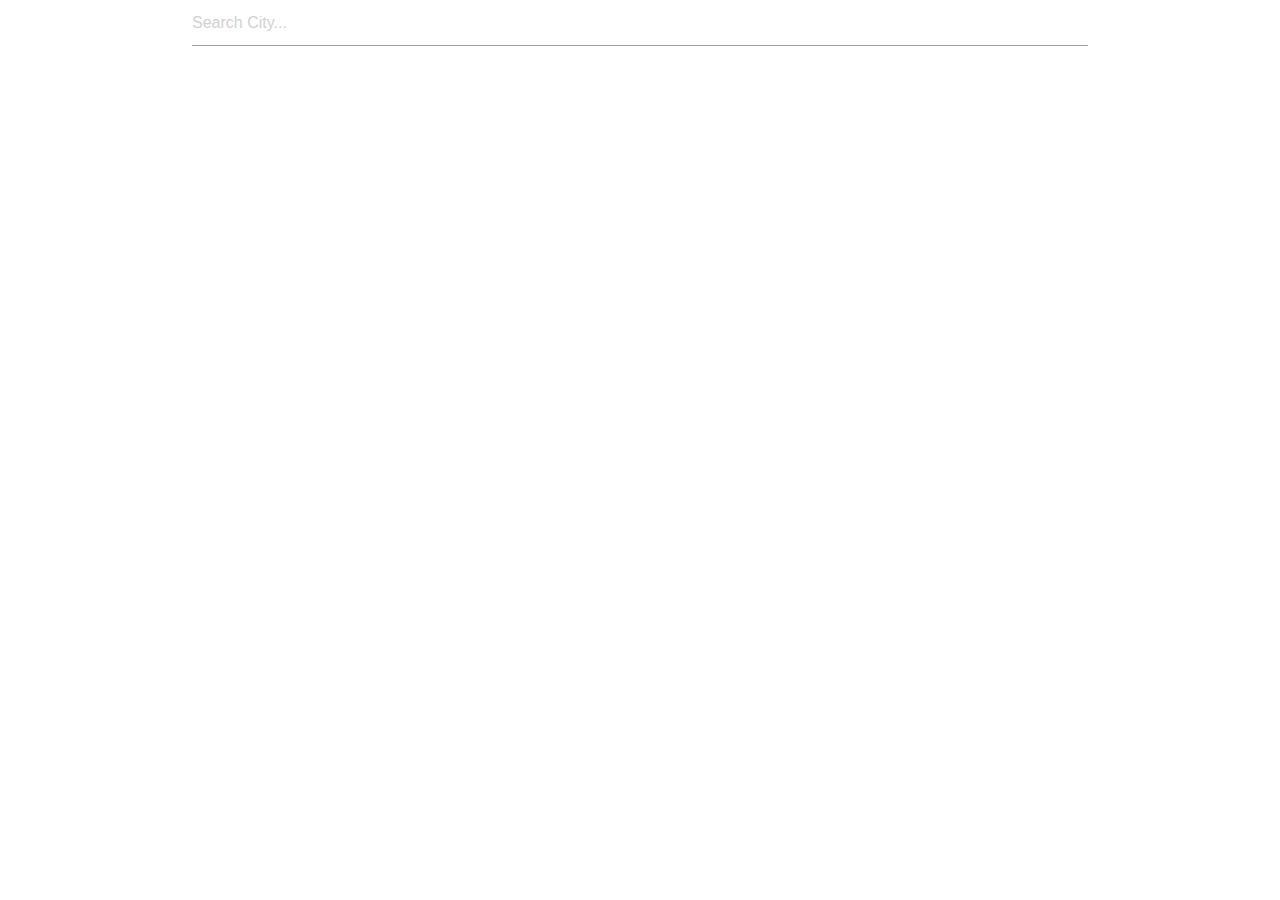
==== index.html @ 8bb75d19 "Add files via upload" ====
<!DOCTYPE html>
<html lang="en" >
<head>
  <meta charset="UTF-8">
  <title>UI #2 - Search Bar</title>
  <meta name="viewport" content="width=device-width, initial-scale=1"><link rel="stylesheet" href="./style.css">

</head>
<body>
<!-- partial:index.partial.html -->
<div class="container">
  <input type="text" placeholder="Search City...">
  <div class="search"></div>
</div>
<!-- partial -->
  <link rel="stylesheet" href="C:\Users\rrdav\OneDrive\Desktop\Freelance-Connector-Take2-master\css\reset.css">
    <link rel="stylesheet" href="css\reset.css">
</body>
</html>
---- style.css ----
.materialize-red {

    background-color: #e51c23 !important;

  }

 

  .materialize-red-text {

    color: #e51c23 !important;

  }

 

  .materialize-red.lighten-5 {

    background-color: #fdeaeb !important;

  }

 

  .materialize-red-text.text-lighten-5 {

    color: #fdeaeb !important;

  }

 

  .materialize-red.lighten-4 {

    background-color: #f8c1c3 !important;

  }

 

  .materialize-red-text.text-lighten-4 {

    color: #f8c1c3 !important;

  }

 

  .materialize-red.lighten-3 {

    background-color: #f3989b !important;

  }

 

  .materialize-red-text.text-lighten-3 {

    color: #f3989b !important;

  }

 

  .materialize-red.lighten-2 {

    background-color: #ee6e73 !important;

  }

 

  .materialize-red-text.text-lighten-2 {

    color: #ee6e73 !important;

  }

 

  .materialize-red.lighten-1 {

    background-color: #ea454b !important;

  }

 

  .materialize-red-text.text-lighten-1 {

    color: #ea454b !important;

  }

 

  .materialize-red.darken-1 {

    background-color: #d0181e !important;

  }

 

  .materialize-red-text.text-darken-1 {

    color: #d0181e !important;

  }

 

  .materialize-red.darken-2 {

    background-color: #b9151b !important;

  }

 

  .materialize-red-text.text-darken-2 {

    color: #b9151b !important;

  }

 

  .materialize-red.darken-3 {

    background-color: #a21318 !important;

  }

 

  .materialize-red-text.text-darken-3 {

    color: #a21318 !important;

  }

 

  .materialize-red.darken-4 {

    background-color: #8b1014 !important;

  }

 

  .materialize-red-text.text-darken-4 {

    color: #8b1014 !important;

  }

 

  .red {

    background-color: #F44336 !important;

  }

 

  .red-text {

    color: #F44336 !important;

  }

 

  .red.lighten-5 {

    background-color: #FFEBEE !important;

  }

 

  .red-text.text-lighten-5 {

    color: #FFEBEE !important;

  }

 

  .red.lighten-4 {

    background-color: #FFCDD2 !important;

  }

 

  .red-text.text-lighten-4 {

    color: #FFCDD2 !important;

  }

 

  .red.lighten-3 {

    background-color: #EF9A9A !important;

  }

 

  .red-text.text-lighten-3 {

    color: #EF9A9A !important;

  }

 

  .red.lighten-2 {

    background-color: #E57373 !important;

  }

 

  .red-text.text-lighten-2 {

    color: #E57373 !important;

  }

 

  .red.lighten-1 {

    background-color: #EF5350 !important;

  }

 

  .red-text.text-lighten-1 {

    color: #EF5350 !important;

  }

 

  .red.darken-1 {

    background-color: #E53935 !important;

  }

 

  .red-text.text-darken-1 {

    color: #E53935 !important;

  }

 

  .red.darken-2 {

    background-color: #D32F2F !important;

  }

 

  .red-text.text-darken-2 {

    color: #D32F2F !important;

  }

 

  .red.darken-3 {

    background-color: #C62828 !important;

  }

 

  .red-text.text-darken-3 {

    color: #C62828 !important;

  }

 

  .red.darken-4 {

    background-color: #B71C1C !important;

  }

 

  .red-text.text-darken-4 {

    color: #B71C1C !important;

  }

 

  .red.accent-1 {

    background-color: #FF8A80 !important;

  }

 

  .red-text.text-accent-1 {

    color: #FF8A80 !important;

  }

 

  .red.accent-2 {

    background-color: #FF5252 !important;

  }

 

  .red-text.text-accent-2 {

    color: #FF5252 !important;

  }

 

  .red.accent-3 {

    background-color: #FF1744 !important;

  }

 

  .red-text.text-accent-3 {

    color: #FF1744 !important;

  }

 

  .red.accent-4 {

    background-color: #D50000 !important;

  }

 

  .red-text.text-accent-4 {

    color: #D50000 !important;

  }

 

  .pink {

    background-color: #e91e63 !important;

  }

 

  .pink-text {

    color: #e91e63 !important;

  }

 

  .pink.lighten-5 {

    background-color: #fce4ec !important;

  }

 

  .pink-text.text-lighten-5 {

    color: #fce4ec !important;

  }

 

  .pink.lighten-4 {

    background-color: #f8bbd0 !important;

  }

 

  .pink-text.text-lighten-4 {

    color: #f8bbd0 !important;

  }

 

  .pink.lighten-3 {

    background-color: #f48fb1 !important;

  }

 

  .pink-text.text-lighten-3 {

    color: #f48fb1 !important;

  }

 

  .pink.lighten-2 {

    background-color: #f06292 !important;

  }

 

  .pink-text.text-lighten-2 {

    color: #f06292 !important;

  }

 

  .pink.lighten-1 {

    background-color: #ec407a !important;

  }

 

  .pink-text.text-lighten-1 {

    color: #ec407a !important;

  }

 

  .pink.darken-1 {

    background-color: #d81b60 !important;

  }

 

  .pink-text.text-darken-1 {

    color: #d81b60 !important;

  }

 

  .pink.darken-2 {

    background-color: #c2185b !important;

  }

 

  .pink-text.text-darken-2 {

    color: #c2185b !important;

  }

 

  .pink.darken-3 {

    background-color: #ad1457 !important;

  }

 

  .pink-text.text-darken-3 {

    color: #ad1457 !important;

  }

 

  .pink.darken-4 {

    background-color: #880e4f !important;

  }

 

  .pink-text.text-darken-4 {

    color: #880e4f !important;

  }

 

  .pink.accent-1 {

    background-color: #ff80ab !important;

  }

 

  .pink-text.text-accent-1 {

    color: #ff80ab !important;

  }

 

  .pink.accent-2 {

    background-color: #ff4081 !important;

  }

 

  .pink-text.text-accent-2 {

    color: #ff4081 !important;

  }

 

  .pink.accent-3 {

    background-color: #f50057 !important;

  }

 

  .pink-text.text-accent-3 {

    color: #f50057 !important;

  }

 

  .pink.accent-4 {

    background-color: #c51162 !important;

  }

 

  .pink-text.text-accent-4 {

    color: #c51162 !important;

  }

 

  .purple {

    background-color: #9c27b0 !important;

  }

 

  .purple-text {

    color: #9c27b0 !important;

  }

 

  .purple.lighten-5 {

    background-color: #f3e5f5 !important;

  }

 

  .purple-text.text-lighten-5 {

    color: #f3e5f5 !important;

  }

 

  .purple.lighten-4 {

    background-color: #e1bee7 !important;

  }

 

  .purple-text.text-lighten-4 {

    color: #e1bee7 !important;

  }

 

  .purple.lighten-3 {

    background-color: #ce93d8 !important;

  }

 

  .purple-text.text-lighten-3 {

    color: #ce93d8 !important;

  }

 

  .purple.lighten-2 {

    background-color: #ba68c8 !important;

  }

 

  .purple-text.text-lighten-2 {

    color: #ba68c8 !important;

  }

 

  .purple.lighten-1 {

    background-color: #ab47bc !important;

  }

 

  .purple-text.text-lighten-1 {

    color: #ab47bc !important;

  }

 

  .purple.darken-1 {

    background-color: #8e24aa !important;

  }

 

  .purple-text.text-darken-1 {

    color: #8e24aa !important;

  }

 

  .purple.darken-2 {

    background-color: #7b1fa2 !important;

  }

 

  .purple-text.text-darken-2 {

    color: #7b1fa2 !important;

  }

 

  .purple.darken-3 {

    background-color: #6a1b9a !important;

  }

 

  .purple-text.text-darken-3 {

    color: #6a1b9a !important;

  }

 

  .purple.darken-4 {

    background-color: #4a148c !important;

  }

 

  .purple-text.text-darken-4 {

    color: #4a148c !important;

  }

 

  .purple.accent-1 {

    background-color: #ea80fc !important;

  }

 

  .purple-text.text-accent-1 {

    color: #ea80fc !important;

  }

 

  .purple.accent-2 {

    background-color: #e040fb !important;

  }

 

  .purple-text.text-accent-2 {

    color: #e040fb !important;

  }

 

  .purple.accent-3 {

    background-color: #d500f9 !important;

  }

 

  .purple-text.text-accent-3 {

    color: #d500f9 !important;

  }

 

  .purple.accent-4 {

    background-color: #aa00ff !important;

  }

 

  .purple-text.text-accent-4 {

    color: #aa00ff !important;

  }

 

  .deep-purple {

    background-color: #673ab7 !important;

  }

 

  .deep-purple-text {

    color: #673ab7 !important;

  }

 

  .deep-purple.lighten-5 {

    background-color: #ede7f6 !important;

  }

 

  .deep-purple-text.text-lighten-5 {

    color: #ede7f6 !important;

  }

 

  .deep-purple.lighten-4 {

    background-color: #d1c4e9 !important;

  }

 

  .deep-purple-text.text-lighten-4 {

    color: #d1c4e9 !important;

  }

 

  .deep-purple.lighten-3 {

    background-color: #b39ddb !important;

  }

 

  .deep-purple-text.text-lighten-3 {

    color: #b39ddb !important;

  }

 

  .deep-purple.lighten-2 {

    background-color: #9575cd !important;

  }

 

  .deep-purple-text.text-lighten-2 {

    color: #9575cd !important;

  }

 

  .deep-purple.lighten-1 {

    background-color: #7e57c2 !important;

  }

 

  .deep-purple-text.text-lighten-1 {

    color: #7e57c2 !important;

  }

 

  .deep-purple.darken-1 {

    background-color: #5e35b1 !important;

  }

 

  .deep-purple-text.text-darken-1 {

    color: #5e35b1 !important;

  }

 

  .deep-purple.darken-2 {

    background-color: #512da8 !important;

  }

 

  .deep-purple-text.text-darken-2 {

    color: #512da8 !important;

  }

 

  .deep-purple.darken-3 {

    background-color: #4527a0 !important;

  }

 

  .deep-purple-text.text-darken-3 {

    color: #4527a0 !important;

  }

 

  .deep-purple.darken-4 {

    background-color: #311b92 !important;

  }

 

  .deep-purple-text.text-darken-4 {

    color: #311b92 !important;

  }

 

  .deep-purple.accent-1 {

    background-color: #b388ff !important;

  }

 

  .deep-purple-text.text-accent-1 {

    color: #b388ff !important;

  }

 

  .deep-purple.accent-2 {

    background-color: #7c4dff !important;

  }

 

  .deep-purple-text.text-accent-2 {

    color: #7c4dff !important;

  }

 

  .deep-purple.accent-3 {

    background-color: #651fff !important;

  }

 

  .deep-purple-text.text-accent-3 {

    color: #651fff !important;

  }

 

  .deep-purple.accent-4 {

    background-color: #6200ea !important;

  }

 

  .deep-purple-text.text-accent-4 {

    color: #6200ea !important;

  }

 

  .indigo {

    background-color: #3f51b5 !important;

  }

 

  .indigo-text {

    color: #3f51b5 !important;

  }

 

  .indigo.lighten-5 {

    background-color: #e8eaf6 !important;

  }

 

  .indigo-text.text-lighten-5 {

    color: #e8eaf6 !important;

  }

 

  .indigo.lighten-4 {

    background-color: #c5cae9 !important;

  }

 

  .indigo-text.text-lighten-4 {

    color: #c5cae9 !important;

  }

 

  .indigo.lighten-3 {

    background-color: #9fa8da !important;

  }

 

  .indigo-text.text-lighten-3 {

    color: #9fa8da !important;

  }

 

  .indigo.lighten-2 {

    background-color: #7986cb !important;

  }

 

  .indigo-text.text-lighten-2 {

    color: #7986cb !important;

  }

 

  .indigo.lighten-1 {

    background-color: #5c6bc0 !important;

  }

 

  .indigo-text.text-lighten-1 {

    color: #5c6bc0 !important;

  }

 

  .indigo.darken-1 {

    background-color: #3949ab !important;

  }

 

  .indigo-text.text-darken-1 {

    color: #3949ab !important;

  }

 

  .indigo.darken-2 {

    background-color: #303f9f !important;

  }

 

  .indigo-text.text-darken-2 {

    color: #303f9f !important;

  }

 

  .indigo.darken-3 {

    background-color: #283593 !important;

  }

 

  .indigo-text.text-darken-3 {

    color: #283593 !important;

  }

 

  .indigo.darken-4 {

    background-color: #1a237e !important;

  }

 

  .indigo-text.text-darken-4 {

    color: #1a237e !important;

  }

 

  .indigo.accent-1 {

    background-color: #8c9eff !important;

  }

 

  .indigo-text.text-accent-1 {

    color: #8c9eff !important;

  }

 

  .indigo.accent-2 {

    background-color: #536dfe !important;

  }

 

  .indigo-text.text-accent-2 {

    color: #536dfe !important;

  }

 

  .indigo.accent-3 {

    background-color: #3d5afe !important;

  }

 

  .indigo-text.text-accent-3 {

    color: #3d5afe !important;

  }

 

  .indigo.accent-4 {

    background-color: #304ffe !important;

  }

 

  .indigo-text.text-accent-4 {

    color: #304ffe !important;

  }

 

  .blue {

    background-color: #2196F3 !important;

  }

 

  .blue-text {

    color: #2196F3 !important;

  }

 

  .blue.lighten-5 {

    background-color: #E3F2FD !important;

  }

 

  .blue-text.text-lighten-5 {

    color: #E3F2FD !important;

  }

 

  .blue.lighten-4 {

    background-color: #BBDEFB !important;

  }

 

  .blue-text.text-lighten-4 {

    color: #BBDEFB !important;

  }

 

  .blue.lighten-3 {

    background-color: #90CAF9 !important;

  }

 

  .blue-text.text-lighten-3 {

    color: #90CAF9 !important;

  }

 

  .blue.lighten-2 {

    background-color: #64B5F6 !important;

  }

 

  .blue-text.text-lighten-2 {

    color: #64B5F6 !important;

  }

 

  .blue.lighten-1 {

    background-color: #42A5F5 !important;

  }

 

  .blue-text.text-lighten-1 {

    color: #42A5F5 !important;

  }

 

  .blue.darken-1 {

    background-color: #1E88E5 !important;

  }

 

  .blue-text.text-darken-1 {

    color: #1E88E5 !important;

  }

 

  .blue.darken-2 {

    background-color: #1976D2 !important;

  }

 

  .blue-text.text-darken-2 {

    color: #1976D2 !important;

  }

 

  .blue.darken-3 {

    background-color: #1565C0 !important;

  }

 

  .blue-text.text-darken-3 {

    color: #1565C0 !important;

  }

 

  .blue.darken-4 {

    background-color: #0D47A1 !important;

  }

 

  .blue-text.text-darken-4 {

    color: #0D47A1 !important;

  }

 

  .blue.accent-1 {

    background-color: #82B1FF !important;

  }

 

  .blue-text.text-accent-1 {

    color: #82B1FF !important;

  }

 

  .blue.accent-2 {

    background-color: #448AFF !important;

  }

 

  .blue-text.text-accent-2 {

    color: #448AFF !important;

  }

 

  .blue.accent-3 {

    background-color: #2979FF !important;

  }

 

  .blue-text.text-accent-3 {

    color: #2979FF !important;

  }

 

  .blue.accent-4 {

    background-color: #2962FF !important;

  }

 

  .blue-text.text-accent-4 {

    color: #2962FF !important;

  }

 

  .light-blue {

    background-color: #03a9f4 !important;

  }

 

  .light-blue-text {

    color: #03a9f4 !important;

  }

 

  .light-blue.lighten-5 {

    background-color: #e1f5fe !important;

  }

 

  .light-blue-text.text-lighten-5 {

    color: #e1f5fe !important;

  }

 

  .light-blue.lighten-4 {

    background-color: #b3e5fc !important;

  }

 

  .light-blue-text.text-lighten-4 {

    color: #b3e5fc !important;

  }

 

  .light-blue.lighten-3 {

    background-color: #81d4fa !important;

  }

 

  .light-blue-text.text-lighten-3 {

    color: #81d4fa !important;

  }

 

  .light-blue.lighten-2 {

    background-color: #4fc3f7 !important;

  }

 

  .light-blue-text.text-lighten-2 {

    color: #4fc3f7 !important;

  }

 

  .light-blue.lighten-1 {

    background-color: #29b6f6 !important;

  }

 

  .light-blue-text.text-lighten-1 {

    color: #29b6f6 !important;

  }

 

  .light-blue.darken-1 {

    background-color: #039be5 !important;

  }

 

  .light-blue-text.text-darken-1 {

    color: #039be5 !important;

  }

 

  .light-blue.darken-2 {

    background-color: #0288d1 !important;

  }

 

  .light-blue-text.text-darken-2 {

    color: #0288d1 !important;

  }

 

  .light-blue.darken-3 {

    background-color: #0277bd !important;

  }

 

  .light-blue-text.text-darken-3 {

    color: #0277bd !important;

  }

 

  .light-blue.darken-4 {

    background-color: #01579b !important;

  }

 

  .light-blue-text.text-darken-4 {

    color: #01579b !important;

  }

 

  .light-blue.accent-1 {

    background-color: #80d8ff !important;

  }

 

  .light-blue-text.text-accent-1 {

    color: #80d8ff !important;

  }

 

  .light-blue.accent-2 {

    background-color: #40c4ff !important;

  }

 

  .light-blue-text.text-accent-2 {

    color: #40c4ff !important;

  }

 

  .light-blue.accent-3 {

    background-color: #00b0ff !important;

  }

 

  .light-blue-text.text-accent-3 {

    color: #00b0ff !important;

  }

 

  .light-blue.accent-4 {

    background-color: #0091ea !important;

  }

 

  .light-blue-text.text-accent-4 {

    color: #0091ea !important;

  }

 

  .cyan {

    background-color: #00bcd4 !important;

  }

 

  .cyan-text {

    color: #00bcd4 !important;

  }

 

  .cyan.lighten-5 {

    background-color: #e0f7fa !important;

  }

 

  .cyan-text.text-lighten-5 {

    color: #e0f7fa !important;

  }

 

  .cyan.lighten-4 {

    background-color: #b2ebf2 !important;

  }

 

  .cyan-text.text-lighten-4 {

    color: #b2ebf2 !important;

  }

 

  .cyan.lighten-3 {

    background-color: #80deea !important;

  }

 

  .cyan-text.text-lighten-3 {

    color: #80deea !important;

  }

 

  .cyan.lighten-2 {

    background-color: #4dd0e1 !important;

  }

 

  .cyan-text.text-lighten-2 {

    color: #4dd0e1 !important;

  }

 

  .cyan.lighten-1 {

    background-color: #26c6da !important;

  }

 

  .cyan-text.text-lighten-1 {

    color: #26c6da !important;

  }

 

  .cyan.darken-1 {

    background-color: #00acc1 !important;

  }

 

  .cyan-text.text-darken-1 {

    color: #00acc1 !important;

  }

 

  .cyan.darken-2 {

    background-color: #0097a7 !important;

  }

 

  .cyan-text.text-darken-2 {

    color: #0097a7 !important;

  }

 

  .cyan.darken-3 {

    background-color: #00838f !important;

  }

 

  .cyan-text.text-darken-3 {

    color: #00838f !important;

  }

 

  .cyan.darken-4 {

    background-color: #006064 !important;

  }

 

  .cyan-text.text-darken-4 {

    color: #006064 !important;

  }

 

  .cyan.accent-1 {

    background-color: #84ffff !important;

  }

 

  .cyan-text.text-accent-1 {

    color: #84ffff !important;

  }

 

  .cyan.accent-2 {

    background-color: #18ffff !important;

  }

 

  .cyan-text.text-accent-2 {

    color: #18ffff !important;

  }

 

  .cyan.accent-3 {

    background-color: #00e5ff !important;

  }

 

  .cyan-text.text-accent-3 {

    color: #00e5ff !important;

  }

 

  .cyan.accent-4 {

    background-color: #00b8d4 !important;

  }

 

  .cyan-text.text-accent-4 {

    color: #00b8d4 !important;

  }

 

  .teal {

    background-color: #009688 !important;

  }

 

  .teal-text {

    color: #009688 !important;

  }

 

  .teal.lighten-5 {

    background-color: #e0f2f1 !important;

  }

 

  .teal-text.text-lighten-5 {

    color: #e0f2f1 !important;

  }

 

  .teal.lighten-4 {

    background-color: #b2dfdb !important;

  }

 

  .teal-text.text-lighten-4 {

    color: #b2dfdb !important;

  }

 

  .teal.lighten-3 {

    background-color: #80cbc4 !important;

  }

 

  .teal-text.text-lighten-3 {

    color: #80cbc4 !important;

  }

 

  .teal.lighten-2 {

    background-color: #4db6ac !important;

  }

 

  .teal-text.text-lighten-2 {

    color: #4db6ac !important;

  }

 

  .teal.lighten-1 {

    background-color: #26a69a !important;

  }

 

  .teal-text.text-lighten-1 {

    color: #26a69a !important;

  }

 

  .teal.darken-1 {

    background-color: #00897b !important;

  }

 

  .teal-text.text-darken-1 {

    color: #00897b !important;

  }

 

  .teal.darken-2 {

    background-color: #00796b !important;

  }

 

  .teal-text.text-darken-2 {

    color: #00796b !important;

  }

 

  .teal.darken-3 {

    background-color: #00695c !important;

  }

 

  .teal-text.text-darken-3 {

    color: #00695c !important;

  }

 

  .teal.darken-4 {

    background-color: #004d40 !important;

  }

 

  .teal-text.text-darken-4 {

    color: #004d40 !important;

  }

 

  .teal.accent-1 {

    background-color: #a7ffeb !important;

  }

 

  .teal-text.text-accent-1 {

    color: #a7ffeb !important;

  }

 

  .teal.accent-2 {

    background-color: #64ffda !important;

  }

 

  .teal-text.text-accent-2 {

    color: #64ffda !important;

  }

 

  .teal.accent-3 {

    background-color: #1de9b6 !important;

  }

 

  .teal-text.text-accent-3 {

    color: #1de9b6 !important;

  }

 

  .teal.accent-4 {

    background-color: #00bfa5 !important;

  }

 

  .teal-text.text-accent-4 {

    color: #00bfa5 !important;

  }

 

  .green {

    background-color: #4CAF50 !important;

  }

 

  .green-text {

    color: #4CAF50 !important;

  }

 

  .green.lighten-5 {

    background-color: #E8F5E9 !important;

  }

 

  .green-text.text-lighten-5 {

    color: #E8F5E9 !important;

  }

 

  .green.lighten-4 {

    background-color: #C8E6C9 !important;

  }

 

  .green-text.text-lighten-4 {

    color: #C8E6C9 !important;

  }

 

  .green.lighten-3 {

    background-color: #A5D6A7 !important;

  }

 

  .green-text.text-lighten-3 {

    color: #A5D6A7 !important;

  }

 

  .green.lighten-2 {

    background-color: #81C784 !important;

  }

 

  .green-text.text-lighten-2 {

    color: #81C784 !important;

  }

 

  .green.lighten-1 {

    background-color: #66BB6A !important;

  }

 

  .green-text.text-lighten-1 {

    color: #66BB6A !important;

  }

 

  .green.darken-1 {

    background-color: #43A047 !important;

  }

 

  .green-text.text-darken-1 {

    color: #43A047 !important;

  }

 

  .green.darken-2 {

    background-color: #388E3C !important;

  }

 

  .green-text.text-darken-2 {

    color: #388E3C !important;

  }

 

  .green.darken-3 {

    background-color: #2E7D32 !important;

  }

 

  .green-text.text-darken-3 {

    color: #2E7D32 !important;

  }

 

  .green.darken-4 {

    background-color: #1B5E20 !important;

  }

 

  .green-text.text-darken-4 {

    color: #1B5E20 !important;

  }

 

  .green.accent-1 {

    background-color: #B9F6CA !important;

  }

 

  .green-text.text-accent-1 {

    color: #B9F6CA !important;

  }

 

  .green.accent-2 {

    background-color: #69F0AE !important;

  }

 

  .green-text.text-accent-2 {

    color: #69F0AE !important;

  }

 

  .green.accent-3 {

    background-color: #00E676 !important;

  }

 

  .green-text.text-accent-3 {

    color: #00E676 !important;

  }

 

  .green.accent-4 {

    background-color: #00C853 !important;

  }

 

  .green-text.text-accent-4 {

    color: #00C853 !important;

  }

 

  .light-green {

    background-color: #8bc34a !important;

  }

 

  .light-green-text {

    color: #8bc34a !important;

  }

 

  .light-green.lighten-5 {

    background-color: #f1f8e9 !important;

  }

 

  .light-green-text.text-lighten-5 {

    color: #f1f8e9 !important;

  }

 

  .light-green.lighten-4 {

    background-color: #dcedc8 !important;

  }

 

  .light-green-text.text-lighten-4 {

    color: #dcedc8 !important;

  }

 

  .light-green.lighten-3 {

    background-color: #c5e1a5 !important;

  }

 

  .light-green-text.text-lighten-3 {

    color: #c5e1a5 !important;

  }

 

  .light-green.lighten-2 {

    background-color: #aed581 !important;

  }

 

  .light-green-text.text-lighten-2 {

    color: #aed581 !important;

  }

 

  .light-green.lighten-1 {

    background-color: #9ccc65 !important;

  }

 

  .light-green-text.text-lighten-1 {

    color: #9ccc65 !important;

  }

 

  .light-green.darken-1 {

    background-color: #7cb342 !important;

  }

 

  .light-green-text.text-darken-1 {

    color: #7cb342 !important;

  }

 

  .light-green.darken-2 {

    background-color: #689f38 !important;

  }

 

  .light-green-text.text-darken-2 {

    color: #689f38 !important;

  }

 

  .light-green.darken-3 {

    background-color: #558b2f !important;

 }

 

  .light-green-text.text-darken-3 {

    color: #558b2f !important;

  }

 

  .light-green.darken-4 {

    background-color: #33691e !important;

  }

 

  .light-green-text.text-darken-4 {

    color: #33691e !important;

  }

 

  .light-green.accent-1 {

    background-color: #ccff90 !important;

  }

 

  .light-green-text.text-accent-1 {

    color: #ccff90 !important;

  }

 

  .light-green.accent-2 {

    background-color: #b2ff59 !important;

  }

 

  .light-green-text.text-accent-2 {

    color: #b2ff59 !important;

  }

 

  .light-green.accent-3 {

    background-color: #76ff03 !important;

  }

 

  .light-green-text.text-accent-3 {

    color: #76ff03 !important;

  }

 

  .light-green.accent-4 {

    background-color: #64dd17 !important;

  }

 

  .light-green-text.text-accent-4 {

    color: #64dd17 !important;

  }

 

  .lime {

    background-color: #cddc39 !important;

  }

 

  .lime-text {

    color: #cddc39 !important;

  }

 

  .lime.lighten-5 {

   background-color: #f9fbe7 !important;

  }

 

  .lime-text.text-lighten-5 {

    color: #f9fbe7 !important;

  }

 

  .lime.lighten-4 {

    background-color: #f0f4c3 !important;

  }

 

  .lime-text.text-lighten-4 {

    color: #f0f4c3 !important;

  }

 

  .lime.lighten-3 {

    background-color: #e6ee9c !important;

  }

 

  .lime-text.text-lighten-3 {

    color: #e6ee9c !important;

  }

 

  .lime.lighten-2 {

    background-color: #dce775 !important;

  }

 

  .lime-text.text-lighten-2 {

    color: #dce775 !important;

  }

 

  .lime.lighten-1 {

    background-color: #d4e157 !important;

  }

 

  .lime-text.text-lighten-1 {

    color: #d4e157 !important;

  }

 

  .lime.darken-1 {

    background-color: #c0ca33 !important;

  }

 

  .lime-text.text-darken-1 {

    color: #c0ca33 !important;

  }

 

  .lime.darken-2 {

    background-color: #afb42b !important;

  }

 

  .lime-text.text-darken-2 {

    color: #afb42b !important;

  }

 

  .lime.darken-3 {

    background-color: #9e9d24 !important;

  }

 

  .lime-text.text-darken-3 {

    color: #9e9d24 !important;

  }

 

  .lime.darken-4 {

    background-color: #827717 !important;

  }

 

  .lime-text.text-darken-4 {

    color: #827717 !important;

  }

 

  .lime.accent-1 {

    background-color: #f4ff81 !important;

  }

 

  .lime-text.text-accent-1 {

    color: #f4ff81 !important;

  }

 

  .lime.accent-2 {

    background-color: #eeff41 !important;

  }

 

  .lime-text.text-accent-2 {

    color: #eeff41 !important;

  }

 

  .lime.accent-3 {

    background-color: #c6ff00 !important;

  }

 

  .lime-text.text-accent-3 {

    color: #c6ff00 !important;

  }

 

  .lime.accent-4 {

    background-color: #aeea00 !important;

  }

 

  .lime-text.text-accent-4 {

    color: #aeea00 !important;

  }

 

  .yellow {

    background-color: #ffeb3b !important;

  }

 

  .yellow-text {

    color: #ffeb3b !important;

  }

 

  .yellow.lighten-5 {

    background-color: #fffde7 !important;

  }

 

  .yellow-text.text-lighten-5 {

    color: #fffde7 !important;

  }

 

  .yellow.lighten-4 {

    background-color: #fff9c4 !important;

  }

 

  .yellow-text.text-lighten-4 {

    color: #fff9c4 !important;

  }

 

  .yellow.lighten-3 {

    background-color: #fff59d !important;

  }

 

  .yellow-text.text-lighten-3 {

    color: #fff59d !important;

  }

 

  .yellow.lighten-2 {

    background-color: #fff176 !important;

  }

 

  .yellow-text.text-lighten-2 {

    color: #fff176 !important;

  }

 

  .yellow.lighten-1 {

    background-color: #ffee58 !important;

  }

 

  .yellow-text.text-lighten-1 {

    color: #ffee58 !important;

  }

 

  .yellow.darken-1 {

    background-color: #fdd835 !important;

  }

 

  .yellow-text.text-darken-1 {

    color: #fdd835 !important;

  }

 

  .yellow.darken-2 {

    background-color: #fbc02d !important;

  }

 

  .yellow-text.text-darken-2 {

    color: #fbc02d !important;

  }

 

  .yellow.darken-3 {

    background-color: #f9a825 !important;

  }

 

  .yellow-text.text-darken-3 {

    color: #f9a825 !important;

  }

 

  .yellow.darken-4 {

    background-color: #f57f17 !important;

  }

 

  .yellow-text.text-darken-4 {

    color: #f57f17 !important;

  }

 

  .yellow.accent-1 {

    background-color: #ffff8d !important;

  }

 

  .yellow-text.text-accent-1 {

    color: #ffff8d !important;

  }

 

  .yellow.accent-2 {

    background-color: #ffff00 !important;

  }

 

  .yellow-text.text-accent-2 {

    color: #ffff00 !important;

  }

 

  .yellow.accent-3 {

    background-color: #ffea00 !important;

  }

 

  .yellow-text.text-accent-3 {

    color: #ffea00 !important;

  }

 

  .yellow.accent-4 {

    background-color: #ffd600 !important;

  }

 

  .yellow-text.text-accent-4 {

    color: #ffd600 !important;

  }

 

  .amber {

    background-color: #ffc107 !important;

  }

 

  .amber-text {

    color: #ffc107 !important;

  }

 

  .amber.lighten-5 {

    background-color: #fff8e1 !important;

  }

 

  .amber-text.text-lighten-5 {

    color: #fff8e1 !important;

  }

 

  .amber.lighten-4 {

    background-color: #ffecb3 !important;

  }

 

  .amber-text.text-lighten-4 {

    color: #ffecb3 !important;

  }

 

  .amber.lighten-3 {

    background-color: #ffe082 !important;

  }

 

  .amber-text.text-lighten-3 {

    color: #ffe082 !important;

  }

 

  .amber.lighten-2 {

    background-color: #ffd54f !important;

  }

 

  .amber-text.text-lighten-2 {

    color: #ffd54f !important;

  }

 

  .amber.lighten-1 {

    background-color: #ffca28 !important;

  }

 

  .amber-text.text-lighten-1 {

    color: #ffca28 !important;

  }

 

  .amber.darken-1 {

    background-color: #ffb300 !important;

  }

 

  .amber-text.text-darken-1 {

    color: #ffb300 !important;

  }

 

  .amber.darken-2 {

    background-color: #ffa000 !important;

  }

 

  .amber-text.text-darken-2 {

    color: #ffa000 !important;

  }

 

  .amber.darken-3 {

    background-color: #ff8f00 !important;

  }

 

  .amber-text.text-darken-3 {

    color: #ff8f00 !important;

  }

 

  .amber.darken-4 {

    background-color: #ff6f00 !important;

  }

 

  .amber-text.text-darken-4 {

    color: #ff6f00 !important;

  }

 

  .amber.accent-1 {

    background-color: #ffe57f !important;

  }

 

  .amber-text.text-accent-1 {

    color: #ffe57f !important;

  }

 

  .amber.accent-2 {

    background-color: #ffd740 !important;

  }

 

  .amber-text.text-accent-2 {

    color: #ffd740 !important;

  }

 

  .amber.accent-3 {

    background-color: #ffc400 !important;

  }

 

  .amber-text.text-accent-3 {

    color: #ffc400 !important;

  }

 

  .amber.accent-4 {

    background-color: #ffab00 !important;

  }

 

  .amber-text.text-accent-4 {

    color: #ffab00 !important;

  }

 

  .orange {

    background-color: #ff9800 !important;

  }

 

  .orange-text {

    color: #ff9800 !important;

  }

 

  .orange.lighten-5 {

    background-color: #fff3e0 !important;

  }

 

  .orange-text.text-lighten-5 {

    color: #fff3e0 !important;

  }

 

  .orange.lighten-4 {

    background-color: #ffe0b2 !important;

  }

 

  .orange-text.text-lighten-4 {

    color: #ffe0b2 !important;

  }

 

  .orange.lighten-3 {

    background-color: #ffcc80 !important;

  }

 

  .orange-text.text-lighten-3 {

    color: #ffcc80 !important;

  }

 

  .orange.lighten-2 {

    background-color: #ffb74d !important;

  }

 

  .orange-text.text-lighten-2 {

    color: #ffb74d !important;

  }

 

  .orange.lighten-1 {

    background-color: #ffa726 !important;

  }

 

  .orange-text.text-lighten-1 {

    color: #ffa726 !important;

  }

 

  .orange.darken-1 {

    background-color: #fb8c00 !important;

  }

 

  .orange-text.text-darken-1 {

    color: #fb8c00 !important;

  }

 

  .orange.darken-2 {

    background-color: #f57c00 !important;

  }

 

  .orange-text.text-darken-2 {

    color: #f57c00 !important;

  }

 

  .orange.darken-3 {

    background-color: #ef6c00 !important;

  }

 

  .orange-text.text-darken-3 {

    color: #ef6c00 !important;

  }

 

  .orange.darken-4 {

    background-color: #e65100 !important;

  }

 

  .orange-text.text-darken-4 {

    color: #e65100 !important;

  }

 

  .orange.accent-1 {

    background-color: #ffd180 !important;

  }

 

  .orange-text.text-accent-1 {

    color: #ffd180 !important;

  }

 

  .orange.accent-2 {

    background-color: #ffab40 !important;

  }

 

  .orange-text.text-accent-2 {

    color: #ffab40 !important;

  }

 

  .orange.accent-3 {

    background-color: #ff9100 !important;

  }

 

  .orange-text.text-accent-3 {

    color: #ff9100 !important;

  }

 

  .orange.accent-4 {

    background-color: #ff6d00 !important;

  }

 

  .orange-text.text-accent-4 {

    color: #ff6d00 !important;

  }

 

  .deep-orange {

    background-color: #ff5722 !important;

  }

 

  .deep-orange-text {

    color: #ff5722 !important;

  }

 

  .deep-orange.lighten-5 {

    background-color: #fbe9e7 !important;

  }

 

  .deep-orange-text.text-lighten-5 {

    color: #fbe9e7 !important;

  }

 

  .deep-orange.lighten-4 {

    background-color: #ffccbc !important;

  }

 

  .deep-orange-text.text-lighten-4 {

    color: #ffccbc !important;

  }

 

  .deep-orange.lighten-3 {

    background-color: #ffab91 !important;

  }

 

  .deep-orange-text.text-lighten-3 {

    color: #ffab91 !important;

  }

 

  .deep-orange.lighten-2 {

    background-color: #ff8a65 !important;

  }

 

  .deep-orange-text.text-lighten-2 {

    color: #ff8a65 !important;

  }

 

  .deep-orange.lighten-1 {

    background-color: #ff7043 !important;

  }

 

  .deep-orange-text.text-lighten-1 {

    color: #ff7043 !important;

  }

 

  .deep-orange.darken-1 {

    background-color: #f4511e !important;

  }

 

  .deep-orange-text.text-darken-1 {

    color: #f4511e !important;

  }

 

  .deep-orange.darken-2 {

    background-color: #e64a19 !important;

  }

 

  .deep-orange-text.text-darken-2 {

    color: #e64a19 !important;

  }

 

  .deep-orange.darken-3 {

    background-color: #d84315 !important;

  }

 

  .deep-orange-text.text-darken-3 {

    color: #d84315 !important;

  }

 

  .deep-orange.darken-4 {

    background-color: #bf360c !important;

  }

 

  .deep-orange-text.text-darken-4 {

    color: #bf360c !important;

  }

 

  .deep-orange.accent-1 {

    background-color: #ff9e80 !important;

  }

 

  .deep-orange-text.text-accent-1 {

    color: #ff9e80 !important;

  }

 

  .deep-orange.accent-2 {

    background-color: #ff6e40 !important;

  }

 

  .deep-orange-text.text-accent-2 {

    color: #ff6e40 !important;

  }

 

  .deep-orange.accent-3 {

    background-color: #ff3d00 !important;

  }

 

  .deep-orange-text.text-accent-3 {

    color: #ff3d00 !important;

  }

 

  .deep-orange.accent-4 {

    background-color: #dd2c00 !important;

  }

 

  .deep-orange-text.text-accent-4 {

    color: #dd2c00 !important;

  }

 

  .brown {

    background-color: #795548 !important;

  }

 

  .brown-text {

    color: #795548 !important;

  }

 

  .brown.lighten-5 {

    background-color: #efebe9 !important;

  }

 

  .brown-text.text-lighten-5 {

    color: #efebe9 !important;

  }

 

  .brown.lighten-4 {

    background-color: #d7ccc8 !important;

  }

 

  .brown-text.text-lighten-4 {

    color: #d7ccc8 !important;

  }

 

  .brown.lighten-3 {

    background-color: #bcaaa4 !important;

  }

 

  .brown-text.text-lighten-3 {

    color: #bcaaa4 !important;

  }

 

  .brown.lighten-2 {

    background-color: #a1887f !important;

  }

 

  .brown-text.text-lighten-2 {

    color: #a1887f !important;

  }

 

  .brown.lighten-1 {

    background-color: #8d6e63 !important;

  }

 

  .brown-text.text-lighten-1 {

    color: #8d6e63 !important;

  }

 

  .brown.darken-1 {

    background-color: #6d4c41 !important;

  }

 

  .brown-text.text-darken-1 {

    color: #6d4c41 !important;

  }

 

  .brown.darken-2 {

    background-color: #5d4037 !important;

  }

 

  .brown-text.text-darken-2 {

    color: #5d4037 !important;

  }

 

  .brown.darken-3 {

    background-color: #4e342e !important;

  }

 

  .brown-text.text-darken-3 {

    color: #4e342e !important;

  }

 

  .brown.darken-4 {

    background-color: #3e2723 !important;

  }

 

  .brown-text.text-darken-4 {

    color: #3e2723 !important;

  }

 

  .blue-grey {

    background-color: #607d8b !important;

  }

 

  .blue-grey-text {

    color: #607d8b !important;

  }

 

  .blue-grey.lighten-5 {

    background-color: #eceff1 !important;

  }

 

  .blue-grey-text.text-lighten-5 {

    color: #eceff1 !important;

  }

 

  .blue-grey.lighten-4 {

    background-color: #cfd8dc !important;

  }

 

  .blue-grey-text.text-lighten-4 {

    color: #cfd8dc !important;

  }

 

  .blue-grey.lighten-3 {

    background-color: #b0bec5 !important;

  }

 

  .blue-grey-text.text-lighten-3 {

    color: #b0bec5 !important;

  }

 

  .blue-grey.lighten-2 {

    background-color: #90a4ae !important;

  }

 

  .blue-grey-text.text-lighten-2 {

    color: #90a4ae !important;

  }

 

  .blue-grey.lighten-1 {

    background-color: #78909c !important;

  }

 

  .blue-grey-text.text-lighten-1 {

    color: #78909c !important;

  }

 

  .blue-grey.darken-1 {

    background-color: #546e7a !important;

  }

 

  .blue-grey-text.text-darken-1 {

    color: #546e7a !important;

  }

 

  .blue-grey.darken-2 {

    background-color: #455a64 !important;

  }

 

  .blue-grey-text.text-darken-2 {

    color: #455a64 !important;

  }

 

  .blue-grey.darken-3 {

    background-color: #37474f !important;

  }

 

  .blue-grey-text.text-darken-3 {

    color: #37474f !important;

  }

 

  .blue-grey.darken-4 {

    background-color: #263238 !important;

  }

 

  .blue-grey-text.text-darken-4 {

    color: #263238 !important;

  }

 

  .grey {

    background-color: #9e9e9e !important;

  }

 

  .grey-text {

    color: #9e9e9e !important;

  }

 

  .grey.lighten-5 {

    background-color: #fafafa !important;

  }

 

  .grey-text.text-lighten-5 {

    color: #fafafa !important;

  }

 

  .grey.lighten-4 {

    background-color: #f5f5f5 !important;

  }

 

  .grey-text.text-lighten-4 {

    color: #f5f5f5 !important;

  }

 

  .grey.lighten-3 {

    background-color: #eeeeee !important;

  }

 

  .grey-text.text-lighten-3 {

    color: #eeeeee !important;

  }

 

  .grey.lighten-2 {

    background-color: #e0e0e0 !important;

  }

 

  .grey-text.text-lighten-2 {

    color: #e0e0e0 !important;

  }

 

  .grey.lighten-1 {

    background-color: #bdbdbd !important;

  }

 

  .grey-text.text-lighten-1 {

    color: #bdbdbd !important;

  }

 

  .grey.darken-1 {

    background-color: #757575 !important;

  }

 

  .grey-text.text-darken-1 {

    color: #757575 !important;

  }

 

  .grey.darken-2 {

    background-color: #616161 !important;

  }

 

  .grey-text.text-darken-2 {

    color: #616161 !important;

  }

 

  .grey.darken-3 {

    background-color: #424242 !important;

  }

 

  .grey-text.text-darken-3 {

    color: #424242 !important;

  }

 

  .grey.darken-4 {

    background-color: #212121 !important;

  }

 

  .grey-text.text-darken-4 {

    color: #212121 !important;

  }

 

  .black {

    background-color: #000000 !important;

  }

 

  .black-text {

    color: #000000 !important;

  }

 

  .white {

    background-color: #FFFFFF !important;

  }

 

  .white-text {

    color: #FFFFFF !important;

  }

 

  .transparent {

    background-color: transparent !important;

  }

 

  .transparent-text {

    color: transparent !important;

  }

 

  /*! normalize.css v7.0.0 | MIT License | github.com/necolas/normalize.css */

  /* Document

     ========================================================================== */

  /**

   * 1. Correct the line height in all browsers.

   * 2. Prevent adjustments of font size after orientation changes in

   *    IE on Windows Phone and in iOS.

   */

  html {

    line-height: 1.15;

    /* 1 */

    -ms-text-size-adjust: 100%;

    /* 2 */

    -webkit-text-size-adjust: 100%;

    /* 2 */

  }

 

  /* Sections

     ========================================================================== */

  /**

   * Remove the margin in all browsers (opinionated).

   */

  body {

    margin: 0;

  }

 

  /**

  * Add the correct display in IE 9-.

   */

  article,

  aside,

  footer,

  header,

  nav,

  section {

    display: block;

  }

 

  /**

   * Correct the font size and margin on `h1` elements within `section` and

   * `article` contexts in Chrome, Firefox, and Safari.

   */

  h1 {

    font-size: 2em;

    margin: 0.67em 0;

  }

 

  /* Grouping content

     ========================================================================== */

  /**

   * Add the correct display in IE 9-.

   * 1. Add the correct display in IE.

   */

  figcaption,

  figure,

  main {

    /* 1 */

    display: block;

  }

 

  /**

   * Add the correct margin in IE 8.

   */

  figure {

    margin: 1em 40px;

  }

 

  /**

   * 1. Add the correct box sizing in Firefox.

   * 2. Show the overflow in Edge and IE.

   */

  hr {

    -webkit-box-sizing: content-box;

            box-sizing: content-box;

    /* 1 */

    height: 0;

    /* 1 */

    overflow: visible;

    /* 2 */

  }

 

  /**

   * 1. Correct the inheritance and scaling of font size in all browsers.

   * 2. Correct the odd `em` font sizing in all browsers.

   */

  pre {

    font-family: monospace, monospace;

    /* 1 */

    font-size: 1em;

    /* 2 */

  }

 

  /* Text-level semantics

     ========================================================================== */

  /**

   * 1. Remove the gray background on active links in IE 10.

   * 2. Remove gaps in links underline in iOS 8+ and Safari 8+.

   */

  a {

    background-color: transparent;

    /* 1 */

    -webkit-text-decoration-skip: objects;

    /* 2 */

  }

 

  /**

   * 1. Remove the bottom border in Chrome 57- and Firefox 39-.

   * 2. Add the correct text decoration in Chrome, Edge, IE, Opera, and Safari.

   */

  abbr[title] {

    border-bottom: none;

    /* 1 */

    text-decoration: underline;

    /* 2 */

    text-decoration: underline dotted;

    /* 2 */

  }

 

  /**

   * Prevent the duplicate application of `bolder` by the next rule in Safari 6.

   */

  b,

  strong {

    font-weight: inherit;

  }

 

  /**

   * Add the correct font weight in Chrome, Edge, and Safari.

   */

  b,

  strong {

    font-weight: bolder;

  }

 

  /**

   * 1. Correct the inheritance and scaling of font size in all browsers.

   * 2. Correct the odd `em` font sizing in all browsers.

   */

  code,

  kbd,

  samp {

    font-family: monospace, monospace;

    /* 1 */

    font-size: 1em;

    /* 2 */

  }

 

  /**

   * Add the correct font style in Android 4.3-.

   */

  dfn {

    font-style: italic;

  }

 

  /**

   * Add the correct background and color in IE 9-.

   */

  mark {

    background-color: #ff0;

    color: #000;

  }

 

  /**

   * Add the correct font size in all browsers.

   */

  small {

    font-size: 80%;

  }

 

  /**

   * Prevent `sub` and `sup` elements from affecting the line height in

   * all browsers.

   */

  sub,

  sup {

    font-size: 75%;

    line-height: 0;

    position: relative;

    vertical-align: baseline;

  }

 

  sub {

    bottom: -0.25em;

  }

 

  sup {

    top: -0.5em;

  }

 

  /* Embedded content

     ========================================================================== */

  /**

   * Add the correct display in IE 9-.

   */

  audio,

  video {

    display: inline-block;

  }

 

  /**

   * Add the correct display in iOS 4-7.

   */

  audio:not([controls]) {

    display: none;

    height: 0;

  }

 

  /**

   * Remove the border on images inside links in IE 10-.

   */

  img {

    border-style: none;

  }

 

  /**

   * Hide the overflow in IE.

   */

  svg:not(:root) {

    overflow: hidden;

  }

 

  /* Forms

     ========================================================================== */

  /**

   * 1. Change the font styles in all browsers (opinionated).

   * 2. Remove the margin in Firefox and Safari.

   */

  button,

  input,

  optgroup,

  select,

  textarea {

    font-family: sans-serif;

    /* 1 */

    font-size: 100%;

    /* 1 */

    line-height: 1.15;

    /* 1 */

    margin: 0;

    /* 2 */

  }

 

  /**

   * Show the overflow in IE.

   * 1. Show the overflow in Edge.

   */

  button,

  input {

    /* 1 */

    overflow: visible;

  }

 

  /**

   * Remove the inheritance of text transform in Edge, Firefox, and IE.

   * 1. Remove the inheritance of text transform in Firefox.

   */

  button,

  select {

    /* 1 */

    text-transform: none;

  }

 

  /**

   * 1. Prevent a WebKit bug where (2) destroys native `audio` and `video`

   *    controls in Android 4.

   * 2. Correct the inability to style clickable types in iOS and Safari.

   */

  button,

  html [type="button"],

  [type="reset"],

  [type="submit"] {

    -webkit-appearance: button;

    /* 2 */

  }

 

  /**

   * Remove the inner border and padding in Firefox.

   */

  button::-moz-focus-inner,

  [type="button"]::-moz-focus-inner,

  [type="reset"]::-moz-focus-inner,

  [type="submit"]::-moz-focus-inner {

    border-style: none;

    padding: 0;

  }

 

  /**

   * Restore the focus styles unset by the previous rule.

   */

  button:-moz-focusring,

  [type="button"]:-moz-focusring,

  [type="reset"]:-moz-focusring,

  [type="submit"]:-moz-focusring {

    outline: 1px dotted ButtonText;

  }

 

  /**

   * Correct the padding in Firefox.

   */

  fieldset {

    padding: 0.35em 0.75em 0.625em;

  }

 

  /**

   * 1. Correct the text wrapping in Edge and IE.

   * 2. Correct the color inheritance from `fieldset` elements in IE.

   * 3. Remove the padding so developers are not caught out when they zero out

   *    `fieldset` elements in all browsers.

   */

  legend {

    -webkit-box-sizing: border-box;

            box-sizing: border-box;

    /* 1 */

    color: inherit;

    /* 2 */

    display: table;

    /* 1 */

    max-width: 100%;

    /* 1 */

    padding: 0;

    /* 3 */

    white-space: normal;

    /* 1 */

  }

 

  /**

   * 1. Add the correct display in IE 9-.

   * 2. Add the correct vertical alignment in Chrome, Firefox, and Opera.

   */

  progress {

    display: inline-block;

    /* 1 */

    vertical-align: baseline;

    /* 2 */

  }

 

  /**

   * Remove the default vertical scrollbar in IE.

   */

  textarea {

    overflow: auto;

  }

 

  /**

   * 1. Add the correct box sizing in IE 10-.

   * 2. Remove the padding in IE 10-.

   */

  [type="checkbox"],

  [type="radio"] {

    -webkit-box-sizing: border-box;

            box-sizing: border-box;

    /* 1 */

    padding: 0;

    /* 2 */

  }

 

  /**

   * Correct the cursor style of increment and decrement buttons in Chrome.

   */

  [type="number"]::-webkit-inner-spin-button,

  [type="number"]::-webkit-outer-spin-button {

    height: auto;

  }

 

  /**

   * 1. Correct the odd appearance in Chrome and Safari.

   * 2. Correct the outline style in Safari.

   */

  [type="search"] {

    -webkit-appearance: textfield;

    /* 1 */

    outline-offset: -2px;

    /* 2 */

  }

 

  /**

   * Remove the inner padding and cancel buttons in Chrome and Safari on macOS.

   */

  [type="search"]::-webkit-search-cancel-button,

  [type="search"]::-webkit-search-decoration {

    -webkit-appearance: none;

  }

 

  /**

   * 1. Correct the inability to style clickable types in iOS and Safari.

   * 2. Change font properties to `inherit` in Safari.

   */

  ::-webkit-file-upload-button {

    -webkit-appearance: button;

    /* 1 */

    font: inherit;

    /* 2 */

  }

 

  /* Interactive

     ========================================================================== */

  /*

   * Add the correct display in IE 9-.

   * 1. Add the correct display in Edge, IE, and Firefox.

   */

  details,

  menu {

    display: block;

  }

 

  /*

   * Add the correct display in all browsers.

   */

  summary {

    display: list-item;

  }

 

  /* Scripting

     ========================================================================== */

  /**

   * Add the correct display in IE 9-.

   */

  canvas {

    display: inline-block;

  }

 

  /**

   * Add the correct display in IE.

   */

  template {

    display: none;

  }

 

  /* Hidden

     ========================================================================== */

  /**

   * Add the correct display in IE 10-.

   */

  [hidden] {

    display: none;

  }

 

  html {

    -webkit-box-sizing: border-box;

            box-sizing: border-box;

  }

 

  *, *:before, *:after {

    -webkit-box-sizing: inherit;

            box-sizing: inherit;

  }

 

  button,

  input,

  optgroup,

  select,

  textarea {

    font-family: -apple-system, BlinkMacSystemFont, "Segoe UI", Roboto, Oxygen-Sans, Ubuntu, Cantarell, "Helvetica Neue", sans-serif;

  }

 

  ul:not(.browser-default) {

    padding-left: 0;

    list-style-type: none;

  }

 

  ul:not(.browser-default) > li {

    list-style-type: none;

  }

 

  a {

    color: #039be5;

    text-decoration: none;

    -webkit-tap-highlight-color: transparent;

  }

 

  .valign-wrapper {

    display: -webkit-box;

    display: -webkit-flex;

    display: -ms-flexbox;

    display: flex;

    -webkit-box-align: center;

    -webkit-align-items: center;

        -ms-flex-align: center;

            align-items: center;

  }

 

  .clearfix {

    clear: both;

  }

 

  .z-depth-0 {

    -webkit-box-shadow: none !important;

            box-shadow: none !important;

  }

 

  /* 2dp elevation modified*/

  .z-depth-1, nav, .card-panel, .card, .toast, .btn, .btn-large, .btn-small, .btn-floating, .dropdown-content, .collapsible, .sidenav {

    -webkit-box-shadow: 0 2px 2px 0 rgba(0, 0, 0, 0.14), 0 3px 1px -2px rgba(0, 0, 0, 0.12), 0 1px 5px 0 rgba(0, 0, 0, 0.2);

            box-shadow: 0 2px 2px 0 rgba(0, 0, 0, 0.14), 0 3px 1px -2px rgba(0, 0, 0, 0.12), 0 1px 5px 0 rgba(0, 0, 0, 0.2);

  }

 

  .z-depth-1-half, .btn:hover, .btn-large:hover, .btn-small:hover, .btn-floating:hover {

    -webkit-box-shadow: 0 3px 3px 0 rgba(0, 0, 0, 0.14), 0 1px 7px 0 rgba(0, 0, 0, 0.12), 0 3px 1px -1px rgba(0, 0, 0, 0.2);

            box-shadow: 0 3px 3px 0 rgba(0, 0, 0, 0.14), 0 1px 7px 0 rgba(0, 0, 0, 0.12), 0 3px 1px -1px rgba(0, 0, 0, 0.2);

  }

 

  /* 6dp elevation modified*/

  .z-depth-2 {

    -webkit-box-shadow: 0 4px 5px 0 rgba(0, 0, 0, 0.14), 0 1px 10px 0 rgba(0, 0, 0, 0.12), 0 2px 4px -1px rgba(0, 0, 0, 0.3);

            box-shadow: 0 4px 5px 0 rgba(0, 0, 0, 0.14), 0 1px 10px 0 rgba(0, 0, 0, 0.12), 0 2px 4px -1px rgba(0, 0, 0, 0.3);

  }

 

  /* 12dp elevation modified*/

  .z-depth-3 {

    -webkit-box-shadow: 0 8px 17px 2px rgba(0, 0, 0, 0.14), 0 3px 14px 2px rgba(0, 0, 0, 0.12), 0 5px 5px -3px rgba(0, 0, 0, 0.2);

            box-shadow: 0 8px 17px 2px rgba(0, 0, 0, 0.14), 0 3px 14px 2px rgba(0, 0, 0, 0.12), 0 5px 5px -3px rgba(0, 0, 0, 0.2);

  }

 

  /* 16dp elevation */

  .z-depth-4 {

    -webkit-box-shadow: 0 16px 24px 2px rgba(0, 0, 0, 0.14), 0 6px 30px 5px rgba(0, 0, 0, 0.12), 0 8px 10px -7px rgba(0, 0, 0, 0.2);

            box-shadow: 0 16px 24px 2px rgba(0, 0, 0, 0.14), 0 6px 30px 5px rgba(0, 0, 0, 0.12), 0 8px 10px -7px rgba(0, 0, 0, 0.2);

  }

 

  /* 24dp elevation */

  .z-depth-5, .modal {

    -webkit-box-shadow: 0 24px 38px 3px rgba(0, 0, 0, 0.14), 0 9px 46px 8px rgba(0, 0, 0, 0.12), 0 11px 15px -7px rgba(0, 0, 0, 0.2);

            box-shadow: 0 24px 38px 3px rgba(0, 0, 0, 0.14), 0 9px 46px 8px rgba(0, 0, 0, 0.12), 0 11px 15px -7px rgba(0, 0, 0, 0.2);

  }

 

  .hoverable {

    -webkit-transition: -webkit-box-shadow .25s;

    transition: -webkit-box-shadow .25s;

    transition: box-shadow .25s;

    transition: box-shadow .25s, -webkit-box-shadow .25s;

  }

 

  .hoverable:hover {

    -webkit-box-shadow: 0 8px 17px 0 rgba(0, 0, 0, 0.2), 0 6px 20px 0 rgba(0, 0, 0, 0.19);

            box-shadow: 0 8px 17px 0 rgba(0, 0, 0, 0.2), 0 6px 20px 0 rgba(0, 0, 0, 0.19);

  }

 

  .divider {

    height: 1px;

    overflow: hidden;

    background-color: #e0e0e0;

  }

 

  blockquote {

    margin: 20px 0;

    padding-left: 1.5rem;

    border-left: 5px solid #ee6e73;

  }

 

  i {

    line-height: inherit;

  }

 

  i.left {

    float: left;

    margin-right: 15px;

  }

 

  i.right {

    float: right;

   margin-left: 15px;

  }

 

  i.tiny {

    font-size: 1rem;

  }

 

  i.small {

    font-size: 2rem;

  }

 

  i.medium {

    font-size: 4rem;

  }

 

  i.large {

    font-size: 6rem;

  }

 

  img.responsive-img,

  video.responsive-video {

    max-width: 100%;

    height: auto;

  }

 

  .pagination li {

    display: inline-block;

    border-radius: 2px;

    text-align: center;

    vertical-align: top;

    height: 30px;

  }

 

  .pagination li a {

    color: #444;

    display: inline-block;

    font-size: 1.2rem;

    padding: 0 10px;

    line-height: 30px;

  }

 

  .pagination li.active a {

    color: #fff;

  }

 

  .pagination li.active {

    background-color: #ee6e73;

  }

 

  .pagination li.disabled a {

    cursor: default;

    color: #999;

  }

 

  .pagination li i {

    font-size: 2rem;

  }

 

  .pagination li.pages ul li {

    display: inline-block;

    float: none;

  }

 

  @media only screen and (max-width: 992px) {

    .pagination {

      width: 100%;

    }

    .pagination li.prev,

    .pagination li.next {

      width: 10%;

    }

    .pagination li.pages {

      width: 80%;

      overflow: hidden;

      white-space: nowrap;

    }

  }

 

  .breadcrumb {

    font-size: 18px;

    color: rgba(255, 255, 255, 0.7);

  }

 

  .breadcrumb i,

  .breadcrumb [class^="mdi-"], .breadcrumb [class*="mdi-"],

  .breadcrumb i.material-icons {

    display: inline-block;

    float: left;

    font-size: 24px;

  }

 

  .breadcrumb:before {

    content: '\E5CC';

    color: rgba(255, 255, 255, 0.7);

    vertical-align: top;

    display: inline-block;

    font-family: 'Material Icons';

    font-weight: normal;

    font-style: normal;

    font-size: 25px;

    margin: 0 10px 0 8px;

    -webkit-font-smoothing: antialiased;

  }

 

  .breadcrumb:first-child:before {

    display: none;

  }

 

  .breadcrumb:last-child {

    color: #fff;

  }

 

  .parallax-container {

    position: relative;

    overflow: hidden;

    height: 500px;

  }

 

  .parallax-container .parallax {

    position: absolute;

    top: 0;

    left: 0;

    right: 0;

    bottom: 0;

    z-index: -1;

  }

 

  .parallax-container .parallax img {

    opacity: 0;

    position: absolute;

    left: 50%;

    bottom: 0;

    min-width: 100%;

    min-height: 100%;

    -webkit-transform: translate3d(0, 0, 0);

            transform: translate3d(0, 0, 0);

    -webkit-transform: translateX(-50%);

            transform: translateX(-50%);

  }

 

  .pin-top, .pin-bottom {

    position: relative;

  }

 

  .pinned {

    position: fixed !important;

  }

 

  /*********************

    Transition Classes

  **********************/

  ul.staggered-list li {

    opacity: 0;

  }

 

  .fade-in {

    opacity: 0;

    -webkit-transform-origin: 0 50%;

            transform-origin: 0 50%;

  }

 

  /*********************

    Media Query Classes

  **********************/

  @media only screen and (max-width: 600px) {

    .hide-on-small-only, .hide-on-small-and-down {

      display: none !important;

    }

  }

 

  @media only screen and (max-width: 992px) {

    .hide-on-med-and-down {

      display: none !important;

    }

  }

 

  @media only screen and (min-width: 601px) {

    .hide-on-med-and-up {

      display: none !important;

    }

  }

 

  @media only screen and (min-width: 600px) and (max-width: 992px) {

    .hide-on-med-only {

      display: none !important;

    }

  }

 

  @media only screen and (min-width: 993px) {

    .hide-on-large-only {

      display: none !important;

    }

  }

 

  @media only screen and (min-width: 1201px) {

    .hide-on-extra-large-only {

      display: none !important;

    }

  }

 

  @media only screen and (min-width: 1201px) {

    .show-on-extra-large {

      display: block !important;

    }

  }

 

  @media only screen and (min-width: 993px) {

    .show-on-large {

      display: block !important;

    }

  }

 

  @media only screen and (min-width: 600px) and (max-width: 992px) {

    .show-on-medium {

      display: block !important;

    }

  }

 

  @media only screen and (max-width: 600px) {

    .show-on-small {

      display: block !important;

    }

  }

 

  @media only screen and (min-width: 601px) {

    .show-on-medium-and-up {

      display: block !important;

    }

  }

 

  @media only screen and (max-width: 992px) {

    .show-on-medium-and-down {

      display: block !important;

    }

  }

 

  @media only screen and (max-width: 600px) {

    .center-on-small-only {

      text-align: center;

    }

  }

 

  .page-footer {

    padding-top: 20px;

    color: #fff;

    background-color: #ee6e73;

  }

 

  .page-footer .footer-copyright {

    overflow: hidden;

    min-height: 50px;

    display: -webkit-box;

    display: -webkit-flex;

    display: -ms-flexbox;

    display: flex;

    -webkit-box-align: center;

    -webkit-align-items: center;

        -ms-flex-align: center;

            align-items: center;

    -webkit-box-pack: justify;

    -webkit-justify-content: space-between;

        -ms-flex-pack: justify;

            justify-content: space-between;

    padding: 10px 0px;

    color: rgba(255, 255, 255, 0.8);

    background-color: rgba(51, 51, 51, 0.08);

  }

 

  table, th, td {

    border: none;

  }

 

  table {

    width: 100%;

    display: table;

    border-collapse: collapse;

    border-spacing: 0;

  }

 

  table.striped tr {

    border-bottom: none;

  }

 

  table.striped > tbody > tr:nth-child(odd) {

    background-color: rgba(242, 242, 242, 0.5);

  }

 

  table.striped > tbody > tr > td {

    border-radius: 0;

  }

 

  table.highlight > tbody > tr {

    -webkit-transition: background-color .25s ease;

    transition: background-color .25s ease;

  }

 

  table.highlight > tbody > tr:hover {

    background-color: rgba(242, 242, 242, 0.5);

  }

 

  table.centered thead tr th, table.centered tbody tr td {

    text-align: center;

  }

 

  tr {

    border-bottom: 1px solid rgba(0, 0, 0, 0.12);

  }

 

  td, th {

    padding: 15px 5px;

    display: table-cell;

    text-align: left;

    vertical-align: middle;

    border-radius: 2px;

  }

 

  @media only screen and (max-width: 992px) {

    table.responsive-table {

      width: 100%;

      border-collapse: collapse;

      border-spacing: 0;

      display: block;

      position: relative;

      /* sort out borders */

    }

    table.responsive-table td:empty:before {

      content: '\00a0';

    }

    table.responsive-table th,

    table.responsive-table td {

      margin: 0;

      vertical-align: top;

    }

    table.responsive-table th {

      text-align: left;

    }

    table.responsive-table thead {

      display: block;

      float: left;

    }

    table.responsive-table thead tr {

      display: block;

      padding: 0 10px 0 0;

    }

    table.responsive-table thead tr th::before {

      content: "\00a0";

    }

    table.responsive-table tbody {

      display: block;

      width: auto;

      position: relative;

      overflow-x: auto;

      white-space: nowrap;

    }

    table.responsive-table tbody tr {

      display: inline-block;

      vertical-align: top;

    }

    table.responsive-table th {

      display: block;

      text-align: right;

    }

    table.responsive-table td {

      display: block;

      min-height: 1.25em;

      text-align: left;

    }

    table.responsive-table tr {

      border-bottom: none;

      padding: 0 10px;

    }

    table.responsive-table thead {

      border: 0;

      border-right: 1px solid rgba(0, 0, 0, 0.12);

    }

  }

 

  .collection {

    margin: 0.5rem 0 1rem 0;

    border: 1px solid #e0e0e0;

    border-radius: 2px;

    overflow: hidden;

    position: relative;

  }

 

  .collection .collection-item {

    background-color: #fff;

    line-height: 1.5rem;

    padding: 10px 20px;

    margin: 0;

    border-bottom: 1px solid #e0e0e0;

  }

 

  .collection .collection-item.avatar {

    min-height: 84px;

    padding-left: 72px;

    position: relative;

  }

 

  .collection .collection-item.avatar:not(.circle-clipper) > .circle,

  .collection .collection-item.avatar :not(.circle-clipper) > .circle {

    position: absolute;

    width: 42px;

    height: 42px;

    overflow: hidden;

    left: 15px;

    display: inline-block;

    vertical-align: middle;

  }

 

  .collection .collection-item.avatar i.circle {

    font-size: 18px;

    line-height: 42px;

    color: #fff;

    background-color: #999;

    text-align: center;

  }

 

  .collection .collection-item.avatar .title {

    font-size: 16px;

  }

 

  .collection .collection-item.avatar p {

    margin: 0;

  }

 

  .collection .collection-item.avatar .secondary-content {

    position: absolute;

    top: 16px;

    right: 16px;

  }

 

  .collection .collection-item:last-child {

    border-bottom: none;

  }

 

  .collection .collection-item.active {

    background-color: #26a69a;

    color: #eafaf9;

  }

 

  .collection .collection-item.active .secondary-content {

    color: #fff;

  }

 

  .collection a.collection-item {

    display: block;

    -webkit-transition: .25s;

    transition: .25s;

    color: #26a69a;

  }

 

  .collection a.collection-item:not(.active):hover {

    background-color: #ddd;

  }

 

  .collection.with-header .collection-header {

    background-color: #fff;

    border-bottom: 1px solid #e0e0e0;

    padding: 10px 20px;

  }

 

  .collection.with-header .collection-item {

    padding-left: 30px;

  }

 

  .collection.with-header .collection-item.avatar {

    padding-left: 72px;

  }

 

  .secondary-content {

    float: right;

    color: #26a69a;

  }

 

  .collapsible .collection {

    margin: 0;

    border: none;

  }

 

  .video-container {

    position: relative;

    padding-bottom: 56.25%;

    height: 0;

    overflow: hidden;

  }

 

  .video-container iframe, .video-container object, .video-container embed {

    position: absolute;

    top: 0;

    left: 0;

    width: 100%;

    height: 100%;

  }

 

  .progress {

    position: relative;

    height: 4px;

    display: block;

    width: 100%;

    background-color: #acece6;

    border-radius: 2px;

    margin: 0.5rem 0 1rem 0;

    overflow: hidden;

  }

 

  .progress .determinate {

    position: absolute;

    top: 0;

    left: 0;

    bottom: 0;

    background-color: #26a69a;

    -webkit-transition: width .3s linear;

    transition: width .3s linear;

  }

 

  .progress .indeterminate {

    background-color: #26a69a;

  }

 

  .progress .indeterminate:before {

    content: '';

    position: absolute;

    background-color: inherit;

    top: 0;

    left: 0;

    bottom: 0;

    will-change: left, right;

    -webkit-animation: indeterminate 2.1s cubic-bezier(0.65, 0.815, 0.735, 0.395) infinite;

            animation: indeterminate 2.1s cubic-bezier(0.65, 0.815, 0.735, 0.395) infinite;

  }

 

  .progress .indeterminate:after {

    content: '';

    position: absolute;

    background-color: inherit;

    top: 0;

    left: 0;

    bottom: 0;

    will-change: left, right;

    -webkit-animation: indeterminate-short 2.1s cubic-bezier(0.165, 0.84, 0.44, 1) infinite;

            animation: indeterminate-short 2.1s cubic-bezier(0.165, 0.84, 0.44, 1) infinite;

    -webkit-animation-delay: 1.15s;

            animation-delay: 1.15s;

  }

 

  @-webkit-keyframes indeterminate {

    0% {

      left: -35%;

      right: 100%;

    }

    60% {

      left: 100%;

      right: -90%;

    }

    100% {

      left: 100%;

      right: -90%;

    }

  }

 

  @keyframes indeterminate {

    0% {

      left: -35%;

      right: 100%;

    }

    60% {

      left: 100%;

      right: -90%;

    }

    100% {

      left: 100%;

      right: -90%;

    }

  }

 

  @-webkit-keyframes indeterminate-short {

    0% {

      left: -200%;

      right: 100%;

    }

    60% {

      left: 107%;

      right: -8%;

    }

    100% {

      left: 107%;

      right: -8%;

    }

  }

 

  @keyframes indeterminate-short {

    0% {

      left: -200%;

      right: 100%;

    }

    60% {

      left: 107%;

      right: -8%;

    }

    100% {

      left: 107%;

      right: -8%;

    }

  }

 

  /*******************

    Utility Classes

  *******************/

  .hide {

    display: none !important;

  }

 

  .left-align {

    text-align: left;

  }

 

  .right-align {

    text-align: right;

  }

 

  .center, .center-align {

    text-align: center;

  }

 

  .left {

    float: left !important;

  }

 

  .right {

    float: right !important;

  }

 

  .no-select, input[type=range],

  input[type=range] + .thumb {

    -webkit-user-select: none;

       -moz-user-select: none;

        -ms-user-select: none;

            user-select: none;

  }

 

  .circle {

    border-radius: 50%;

  }

 

  .center-block {

    display: block;

    margin-left: auto;

    margin-right: auto;

  }

 

  .truncate {

    display: block;

    white-space: nowrap;

    overflow: hidden;

    text-overflow: ellipsis;

  }

 

  .no-padding {

    padding: 0 !important;

  }

 

  span.badge {

    min-width: 3rem;

    padding: 0 6px;

    margin-left: 14px;

    text-align: center;

    font-size: 1rem;

    line-height: 22px;

    height: 22px;

    color: #757575;

    float: right;

    -webkit-box-sizing: border-box;

            box-sizing: border-box;

  }

 

  span.badge.new {

    font-weight: 300;

    font-size: 0.8rem;

    color: #fff;

    background-color: #26a69a;

    border-radius: 2px;

  }

 

  span.badge.new:after {

    content: " new";

  }

 

  span.badge[data-badge-caption]::after {

    content: " " attr(data-badge-caption);

  }

 

  nav ul a span.badge {

    display: inline-block;

    float: none;

    margin-left: 4px;

    line-height: 22px;

    height: 22px;

    -webkit-font-smoothing: auto;

  }

 

  .collection-item span.badge {

    margin-top: calc(0.75rem - 11px);

  }

 

  .collapsible span.badge {

    margin-left: auto;

  }

 

  .sidenav span.badge {

    margin-top: calc(24px - 11px);

  }

 

  table span.badge {

    display: inline-block;

    float: none;

    margin-left: auto;

  }

 

  /* This is needed for some mobile phones to display the Google Icon font properly */

  .material-icons {

    text-rendering: optimizeLegibility;

    -webkit-font-feature-settings: 'liga';

       -moz-font-feature-settings: 'liga';

            font-feature-settings: 'liga';

  }

 

  .container {

    margin: 0 auto;

    max-width: 1280px;

    width: 90%;

  }

 

  @media only screen and (min-width: 601px) {

    .container {

      width: 85%;

    }

  }

 

  @media only screen and (min-width: 993px) {

    .container {

      width: 70%;

    }

  }

 

  .col .row {

    margin-left: -0.75rem;

    margin-right: -0.75rem;

  }

 

  .section {

    padding-top: 1rem;

    padding-bottom: 1rem;

  }

 

  .section.no-pad {

    padding: 0;

  }

 

  .section.no-pad-bot {

    padding-bottom: 0;

  }

 

  .section.no-pad-top {

    padding-top: 0;

  }

 

  .row {

    margin-left: auto;

    margin-right: auto;

    margin-bottom: 20px;

  }

 

  .row:after {

    content: "";

    display: table;

    clear: both;

  }

 

  .row .col {

    float: left;

    -webkit-box-sizing: border-box;

            box-sizing: border-box;

    padding: 0 0.75rem;

    min-height: 1px;

  }

 

  .row .col[class*="push-"], .row .col[class*="pull-"] {

    position: relative;

  }

 

  .row .col.s1 {

    width: 8.3333333333%;

    margin-left: auto;

    left: auto;

    right: auto;

  }

 

  .row .col.s2 {

    width: 16.6666666667%;

    margin-left: auto;

    left: auto;

    right: auto;

  }

 

  .row .col.s3 {

    width: 25%;

    margin-left: auto;

    left: auto;

    right: auto;

  }

 

  .row .col.s4 {

    width: 33.3333333333%;

    margin-left: auto;

    left: auto;

    right: auto;

  }

 

  .row .col.s5 {

    width: 41.6666666667%;

    margin-left: auto;

    left: auto;

    right: auto;

  }

 

  .row .col.s6 {

    width: 50%;

    margin-left: auto;

    left: auto;

    right: auto;

  }

 

  .row .col.s7 {

    width: 58.3333333333%;

    margin-left: auto;

    left: auto;

    right: auto;

  }

 

  .row .col.s8 {

    width: 66.6666666667%;

    margin-left: auto;

    left: auto;

    right: auto;

  }

 

  .row .col.s9 {

    width: 75%;

    margin-left: auto;

    left: auto;

    right: auto;

  }

 

  .row .col.s10 {

    width: 83.3333333333%;

    margin-left: auto;

    left: auto;

    right: auto;

  }

 

  .row .col.s11 {

    width: 91.6666666667%;

    margin-left: auto;

    left: auto;

   right: auto;

  }

 

  .row .col.s12 {

    width: 100%;

    margin-left: auto;

    left: auto;

    right: auto;

  }

 

  .row .col.offset-s1 {

    margin-left: 8.3333333333%;

  }

 

  .row .col.pull-s1 {

    right: 8.3333333333%;

  }

 

  .row .col.push-s1 {

    left: 8.3333333333%;

  }

 

  .row .col.offset-s2 {

    margin-left: 16.6666666667%;

  }

 

  .row .col.pull-s2 {

    right: 16.6666666667%;

  }

 

  .row .col.push-s2 {

    left: 16.6666666667%;

 }

 

  .row .col.offset-s3 {

    margin-left: 25%;

  }

 

  .row .col.pull-s3 {

    right: 25%;

  }

 

  .row .col.push-s3 {

    left: 25%;

  }

 

  .row .col.offset-s4 {

    margin-left: 33.3333333333%;

  }

 

  .row .col.pull-s4 {

    right: 33.3333333333%;

  }

 

  .row .col.push-s4 {

    left: 33.3333333333%;

  }

 

  .row .col.offset-s5 {

    margin-left: 41.6666666667%;

  }

 

  .row .col.pull-s5 {

    right: 41.6666666667%;

  }

 

  .row .col.push-s5 {

    left: 41.6666666667%;

  }

 

  .row .col.offset-s6 {

    margin-left: 50%;

  }

 

  .row .col.pull-s6 {

    right: 50%;

  }

 

  .row .col.push-s6 {

    left: 50%;

  }

 

  .row .col.offset-s7 {

    margin-left: 58.3333333333%;

  }

 

  .row .col.pull-s7 {

    right: 58.3333333333%;

  }

 

  .row .col.push-s7 {

    left: 58.3333333333%;

  }

 

  .row .col.offset-s8 {

    margin-left: 66.6666666667%;

  }

 

  .row .col.pull-s8 {

    right: 66.6666666667%;

  }

 

  .row .col.push-s8 {

    left: 66.6666666667%;

  }

 

  .row .col.offset-s9 {

    margin-left: 75%;

  }

 

  .row .col.pull-s9 {

    right: 75%;

  }

 

  .row .col.push-s9 {

    left: 75%;

  }

 

  .row .col.offset-s10 {

    margin-left: 83.3333333333%;

 }

 

  .row .col.pull-s10 {

    right: 83.3333333333%;

  }

 

  .row .col.push-s10 {

    left: 83.3333333333%;

  }

 

  .row .col.offset-s11 {

    margin-left: 91.6666666667%;

  }

 

  .row .col.pull-s11 {

    right: 91.6666666667%;

  }

 

  .row .col.push-s11 {

    left: 91.6666666667%;

  }

 

  .row .col.offset-s12 {

    margin-left: 100%;

  }

 

  .row .col.pull-s12 {

    right: 100%;

  }

 

  .row .col.push-s12 {

    left: 100%;

  }

 

  @media only screen and (min-width: 601px) {

    .row .col.m1 {

      width: 8.3333333333%;

      margin-left: auto;

      left: auto;

      right: auto;

    }

    .row .col.m2 {

      width: 16.6666666667%;

      margin-left: auto;

      left: auto;

      right: auto;

    }

    .row .col.m3 {

      width: 25%;

      margin-left: auto;

      left: auto;

      right: auto;

    }

    .row .col.m4 {

      width: 33.3333333333%;

      margin-left: auto;

      left: auto;

      right: auto;

    }

    .row .col.m5 {

      width: 41.6666666667%;

      margin-left: auto;

      left: auto;

      right: auto;

    }

    .row .col.m6 {

      width: 50%;

      margin-left: auto;

      left: auto;

      right: auto;

    }

    .row .col.m7 {

      width: 58.3333333333%;

      margin-left: auto;

      left: auto;

      right: auto;

    }

    .row .col.m8 {

      width: 66.6666666667%;

      margin-left: auto;

      left: auto;

      right: auto;

    }

    .row .col.m9 {

      width: 75%;

      margin-left: auto;

      left: auto;

      right: auto;

    }

    .row .col.m10 {

      width: 83.3333333333%;

      margin-left: auto;

      left: auto;

      right: auto;

    }

    .row .col.m11 {

      width: 91.6666666667%;

      margin-left: auto;

      left: auto;

      right: auto;

    }

    .row .col.m12 {

      width: 100%;

      margin-left: auto;

      left: auto;

      right: auto;

    }

    .row .col.offset-m1 {

      margin-left: 8.3333333333%;

    }

    .row .col.pull-m1 {

      right: 8.3333333333%;

    }

    .row .col.push-m1 {

      left: 8.3333333333%;

    }

    .row .col.offset-m2 {

      margin-left: 16.6666666667%;

    }

    .row .col.pull-m2 {

      right: 16.6666666667%;

    }

    .row .col.push-m2 {

      left: 16.6666666667%;

    }

    .row .col.offset-m3 {

      margin-left: 25%;

    }

    .row .col.pull-m3 {

      right: 25%;

    }

    .row .col.push-m3 {

      left: 25%;

    }

    .row .col.offset-m4 {

      margin-left: 33.3333333333%;

    }

    .row .col.pull-m4 {

      right: 33.3333333333%;

    }

    .row .col.push-m4 {

      left: 33.3333333333%;

    }

    .row .col.offset-m5 {

      margin-left: 41.6666666667%;

    }

    .row .col.pull-m5 {

      right: 41.6666666667%;

    }

    .row .col.push-m5 {

      left: 41.6666666667%;

    }

    .row .col.offset-m6 {

      margin-left: 50%;

    }

    .row .col.pull-m6 {

      right: 50%;

    }

    .row .col.push-m6 {

      left: 50%;

    }

    .row .col.offset-m7 {

      margin-left: 58.3333333333%;

    }

    .row .col.pull-m7 {

      right: 58.3333333333%;

    }

    .row .col.push-m7 {

      left: 58.3333333333%;

    }

    .row .col.offset-m8 {

      margin-left: 66.6666666667%;

    }

    .row .col.pull-m8 {

      right: 66.6666666667%;

    }

    .row .col.push-m8 {

      left: 66.6666666667%;

    }

    .row .col.offset-m9 {

      margin-left: 75%;

    }

    .row .col.pull-m9 {

      right: 75%;

    }

    .row .col.push-m9 {

      left: 75%;

    }

    .row .col.offset-m10 {

      margin-left: 83.3333333333%;

    }

    .row .col.pull-m10 {

      right: 83.3333333333%;

    }

    .row .col.push-m10 {

      left: 83.3333333333%;

    }

    .row .col.offset-m11 {

      margin-left: 91.6666666667%;

    }

    .row .col.pull-m11 {

      right: 91.6666666667%;

    }

    .row .col.push-m11 {

      left: 91.6666666667%;

    }

    .row .col.offset-m12 {

      margin-left: 100%;

    }

    .row .col.pull-m12 {

      right: 100%;

    }

    .row .col.push-m12 {

      left: 100%;

    }

  }

 

  @media only screen and (min-width: 993px) {

    .row .col.l1 {

      width: 8.3333333333%;

      margin-left: auto;

      left: auto;

      right: auto;

    }

    .row .col.l2 {

      width: 16.6666666667%;

      margin-left: auto;

      left: auto;

      right: auto;

    }

    .row .col.l3 {

      width: 25%;

      margin-left: auto;

      left: auto;

      right: auto;

    }

    .row .col.l4 {

      width: 33.3333333333%;

      margin-left: auto;

      left: auto;

      right: auto;

    }

    .row .col.l5 {

      width: 41.6666666667%;

      margin-left: auto;

      left: auto;

      right: auto;

    }

    .row .col.l6 {

      width: 50%;

      margin-left: auto;

      left: auto;

      right: auto;

    }

    .row .col.l7 {

      width: 58.3333333333%;

      margin-left: auto;

      left: auto;

      right: auto;

    }

    .row .col.l8 {

      width: 66.6666666667%;

      margin-left: auto;

      left: auto;

      right: auto;

    }

    .row .col.l9 {

      width: 75%;

      margin-left: auto;

      left: auto;

      right: auto;

    }

    .row .col.l10 {

      width: 83.3333333333%;

      margin-left: auto;

      left: auto;

      right: auto;

    }

    .row .col.l11 {

      width: 91.6666666667%;

      margin-left: auto;

      left: auto;

      right: auto;

    }

    .row .col.l12 {

      width: 100%;

      margin-left: auto;

      left: auto;

      right: auto;

    }

    .row .col.offset-l1 {

      margin-left: 8.3333333333%;

    }

    .row .col.pull-l1 {

      right: 8.3333333333%;

    }

    .row .col.push-l1 {

      left: 8.3333333333%;

    }

    .row .col.offset-l2 {

      margin-left: 16.6666666667%;

    }

    .row .col.pull-l2 {

      right: 16.6666666667%;

    }

    .row .col.push-l2 {

      left: 16.6666666667%;

    }

    .row .col.offset-l3 {

      margin-left: 25%;

    }

    .row .col.pull-l3 {

      right: 25%;

    }

    .row .col.push-l3 {

      left: 25%;

    }

    .row .col.offset-l4 {

      margin-left: 33.3333333333%;

    }

    .row .col.pull-l4 {

      right: 33.3333333333%;

    }

    .row .col.push-l4 {

      left: 33.3333333333%;

    }

    .row .col.offset-l5 {

      margin-left: 41.6666666667%;

    }

    .row .col.pull-l5 {

      right: 41.6666666667%;

    }

    .row .col.push-l5 {

      left: 41.6666666667%;

    }

    .row .col.offset-l6 {

      margin-left: 50%;

    }

    .row .col.pull-l6 {

      right: 50%;

    }

    .row .col.push-l6 {

      left: 50%;

    }

    .row .col.offset-l7 {

      margin-left: 58.3333333333%;

    }

    .row .col.pull-l7 {

      right: 58.3333333333%;

    }

    .row .col.push-l7 {

      left: 58.3333333333%;

    }

    .row .col.offset-l8 {

      margin-left: 66.6666666667%;

    }

    .row .col.pull-l8 {

      right: 66.6666666667%;

    }

    .row .col.push-l8 {

      left: 66.6666666667%;

    }

    .row .col.offset-l9 {

      margin-left: 75%;

    }

    .row .col.pull-l9 {

      right: 75%;

    }

    .row .col.push-l9 {

      left: 75%;

    }

    .row .col.offset-l10 {

      margin-left: 83.3333333333%;

    }

    .row .col.pull-l10 {

      right: 83.3333333333%;

    }

    .row .col.push-l10 {

      left: 83.3333333333%;

    }

    .row .col.offset-l11 {

      margin-left: 91.6666666667%;

    }

    .row .col.pull-l11 {

      right: 91.6666666667%;

    }

    .row .col.push-l11 {

      left: 91.6666666667%;

    }

    .row .col.offset-l12 {

      margin-left: 100%;

    }

    .row .col.pull-l12 {

      right: 100%;

    }

    .row .col.push-l12 {

      left: 100%;

    }

  }

 

  @media only screen and (min-width: 1201px) {

    .row .col.xl1 {

      width: 8.3333333333%;

      margin-left: auto;

      left: auto;

      right: auto;

    }

    .row .col.xl2 {

      width: 16.6666666667%;

      margin-left: auto;

      left: auto;

      right: auto;

    }

    .row .col.xl3 {

      width: 25%;

      margin-left: auto;

      left: auto;

      right: auto;

    }

    .row .col.xl4 {

      width: 33.3333333333%;

      margin-left: auto;

      left: auto;

      right: auto;

    }

    .row .col.xl5 {

      width: 41.6666666667%;

      margin-left: auto;

      left: auto;

      right: auto;

    }

    .row .col.xl6 {

      width: 50%;

      margin-left: auto;

      left: auto;

      right: auto;

    }

    .row .col.xl7 {

      width: 58.3333333333%;

      margin-left: auto;

      left: auto;

      right: auto;

    }

    .row .col.xl8 {

      width: 66.6666666667%;

      margin-left: auto;

      left: auto;

      right: auto;

    }

    .row .col.xl9 {

      width: 75%;

      margin-left: auto;

      left: auto;

      right: auto;

    }

    .row .col.xl10 {

      width: 83.3333333333%;

      margin-left: auto;

      left: auto;

      right: auto;

    }

    .row .col.xl11 {

      width: 91.6666666667%;

      margin-left: auto;

      left: auto;

      right: auto;

    }

    .row .col.xl12 {

      width: 100%;

      margin-left: auto;

      left: auto;

      right: auto;

    }

    .row .col.offset-xl1 {

      margin-left: 8.3333333333%;

    }

    .row .col.pull-xl1 {

      right: 8.3333333333%;

    }

    .row .col.push-xl1 {

      left: 8.3333333333%;

    }

    .row .col.offset-xl2 {

      margin-left: 16.6666666667%;

    }

    .row .col.pull-xl2 {

      right: 16.6666666667%;

    }

    .row .col.push-xl2 {

      left: 16.6666666667%;

    }

    .row .col.offset-xl3 {

      margin-left: 25%;

    }

    .row .col.pull-xl3 {

      right: 25%;

    }

    .row .col.push-xl3 {

      left: 25%;

    }

    .row .col.offset-xl4 {

      margin-left: 33.3333333333%;

    }

    .row .col.pull-xl4 {

      right: 33.3333333333%;

    }

    .row .col.push-xl4 {

      left: 33.3333333333%;

    }

    .row .col.offset-xl5 {

      margin-left: 41.6666666667%;

    }

    .row .col.pull-xl5 {

      right: 41.6666666667%;

    }

    .row .col.push-xl5 {

      left: 41.6666666667%;

    }

    .row .col.offset-xl6 {

      margin-left: 50%;

    }

    .row .col.pull-xl6 {

      right: 50%;

    }

    .row .col.push-xl6 {

      left: 50%;

    }

    .row .col.offset-xl7 {

      margin-left: 58.3333333333%;

    }

    .row .col.pull-xl7 {

      right: 58.3333333333%;

    }

    .row .col.push-xl7 {

      left: 58.3333333333%;

    }

    .row .col.offset-xl8 {

      margin-left: 66.6666666667%;

    }

   .row .col.pull-xl8 {

      right: 66.6666666667%;

    }

    .row .col.push-xl8 {

      left: 66.6666666667%;

    }

    .row .col.offset-xl9 {

      margin-left: 75%;

    }

    .row .col.pull-xl9 {

      right: 75%;

    }

    .row .col.push-xl9 {

      left: 75%;

    }

    .row .col.offset-xl10 {

      margin-left: 83.3333333333%;

    }

    .row .col.pull-xl10 {

      right: 83.3333333333%;

    }

    .row .col.push-xl10 {

      left: 83.3333333333%;

    }

    .row .col.offset-xl11 {

      margin-left: 91.6666666667%;

    }

    .row .col.pull-xl11 {

      right: 91.6666666667%;

    }

    .row .col.push-xl11 {

      left: 91.6666666667%;

    }

    .row .col.offset-xl12 {

      margin-left: 100%;

    }

    .row .col.pull-xl12 {

      right: 100%;

    }

    .row .col.push-xl12 {

      left: 100%;

    }

  }

 

  nav {

    color: #fff;

    background-color: #ee6e73;

    width: 100%;

    height: 56px;

    line-height: 56px;

  }

 

  nav.nav-extended {

    height: auto;

  }

 

  nav.nav-extended .nav-wrapper {

    min-height: 56px;

    height: auto;

  }

 

  nav.nav-extended .nav-content {

    position: relative;

    line-height: normal;

  }

 

  nav a {

    color: #fff;

  }

 

  nav i,

  nav [class^="mdi-"], nav [class*="mdi-"],

  nav i.material-icons {

    display: block;

    font-size: 24px;

    height: 56px;

    line-height: 56px;

  }

 

  nav .nav-wrapper {

    position: relative;

    height: 100%;

  }

 

  @media only screen and (min-width: 993px) {

    nav a.sidenav-trigger {

      display: none;

    }

  }

 

  nav .sidenav-trigger {

    float: left;

    position: relative;

    z-index: 1;

    height: 56px;

    margin: 0 18px;

  }

 

  nav .sidenav-trigger i {

    height: 56px;

    line-height: 56px;

  }

 

  nav .brand-logo {

    position: absolute;

    color: #fff;

    display: inline-block;

    font-size: 2.1rem;

    padding: 0;

  }

 

  nav .brand-logo.center {

    left: 50%;

    -webkit-transform: translateX(-50%);

            transform: translateX(-50%);

  }

 

  @media only screen and (max-width: 992px) {

    nav .brand-logo {

      left: 50%;

      -webkit-transform: translateX(-50%);

              transform: translateX(-50%);

    }

    nav .brand-logo.left, nav .brand-logo.right {

      padding: 0;

      -webkit-transform: none;

              transform: none;

    }

    nav .brand-logo.left {

      left: 0.5rem;

    }

    nav .brand-logo.right {

      right: 0.5rem;

      left: auto;

    }

  }

 

  nav .brand-logo.right {

    right: 0.5rem;

    padding: 0;

  }

 

  nav .brand-logo i,

  nav .brand-logo [class^="mdi-"], nav .brand-logo [class*="mdi-"],

  nav .brand-logo i.material-icons {

    float: left;

    margin-right: 15px;

  }

 

  nav .nav-title {

    display: inline-block;

    font-size: 32px;

    padding: 28px 0;

  }

 

  nav ul {

    margin: 0;

  }

 

  nav ul li {

    -webkit-transition: background-color .3s;

    transition: background-color .3s;

    float: left;

    padding: 0;

  }

 

  nav ul li.active {

    background-color: rgba(0, 0, 0, 0.1);

  }

 

  nav ul a {

    -webkit-transition: background-color .3s;

    transition: background-color .3s;

    font-size: 1rem;

    color: #fff;

    display: block;

    padding: 0 15px;

    cursor: pointer;

  }

 

  nav ul a.btn, nav ul a.btn-large, nav ul a.btn-small, nav ul a.btn-large, nav ul a.btn-flat, nav ul a.btn-floating {

    margin-top: -2px;

    margin-left: 15px;

    margin-right: 15px;

  }

 

  nav ul a.btn > .material-icons, nav ul a.btn-large > .material-icons, nav ul a.btn-small > .material-icons, nav ul a.btn-large > .material-icons, nav ul a.btn-flat > .material-icons, nav ul a.btn-floating > .material-icons {

    height: inherit;

    line-height: inherit;

  }

 

  nav ul a:hover {

    background-color: rgba(0, 0, 0, 0.1);

  }

 

  nav ul.left {

    float: left;

  }

 

  nav form {

    height: 100%;

  }

 

  nav .input-field {

    margin: 0;

    height: 100%;

  }

 

  nav .input-field input {

    height: 100%;

    font-size: 1.2rem;

    border: none;

    padding-left: 2rem;

  }

 

  nav .input-field input:focus, nav .input-field input[type=text]:valid, nav .input-field input[type=password]:valid, nav .input-field input[type=email]:valid, nav .input-field input[type=url]:valid, nav .input-field input[type=date]:valid {

    border: none;

    -webkit-box-shadow: none;

            box-shadow: none;

  }

 

  nav .input-field label {

    top: 0;

    left: 0;

  }

 

  nav .input-field label i {

    color: rgba(255, 255, 255, 0.7);

    -webkit-transition: color .3s;

    transition: color .3s;

  }

 

  nav .input-field label.active i {

    color: #fff;

  }

 

  .navbar-fixed {

    position: relative;

    height: 56px;

    z-index: 997;

  }

 

  .navbar-fixed nav {

    position: fixed;

  }

 

  @media only screen and (min-width: 601px) {

    nav.nav-extended .nav-wrapper {

      min-height: 64px;

    }

    nav, nav .nav-wrapper i, nav a.sidenav-trigger, nav a.sidenav-trigger i {

      height: 64px;

      line-height: 64px;

    }

    .navbar-fixed {

      height: 64px;

    }

  }

 

  a {

    text-decoration: none;

  }

 

  html {

    line-height: 1.5;

    font-family: -apple-system, BlinkMacSystemFont, "Segoe UI", Roboto, Oxygen-Sans, Ubuntu, Cantarell, "Helvetica Neue", sans-serif;

    font-weight: normal;

    color: rgba(0, 0, 0, 0.87);

  }

 

  @media only screen and (min-width: 0) {

    html {

      font-size: 14px;

    }

  }

 

  @media only screen and (min-width: 992px) {

    html {

      font-size: 14.5px;

    }

  }

 

  @media only screen and (min-width: 1200px) {

    html {

      font-size: 15px;

    }

  }

 

  h1, h2, h3, h4, h5, h6 {

    font-weight: 400;

    line-height: 1.3;

  }

 

  h1 a, h2 a, h3 a, h4 a, h5 a, h6 a {

    font-weight: inherit;

  }

 

  h1 {

    font-size: 4.2rem;

    line-height: 110%;

    margin: 2.8rem 0 1.68rem 0;

  }

 

  h2 {

    font-size: 3.56rem;

    line-height: 110%;

    margin: 2.3733333333rem 0 1.424rem 0;

  }

 

  h3 {

    font-size: 2.92rem;

    line-height: 110%;

    margin: 1.9466666667rem 0 1.168rem 0;

  }

 

  h4 {

    font-size: 2.28rem;

    line-height: 110%;

    margin: 1.52rem 0 0.912rem 0;

  }

 

  h5 {

    font-size: 1.64rem;

    line-height: 110%;

    margin: 1.0933333333rem 0 0.656rem 0;

  }

 

  h6 {

    font-size: 1.15rem;

    line-height: 110%;

    margin: 0.7666666667rem 0 0.46rem 0;

  }

 

  em {

    font-style: italic;

  }

 

  strong {

    font-weight: 500;

  }

 

  small {

    font-size: 75%;

  }

 

  .light {

    font-weight: 300;

  }

 

  .thin {

    font-weight: 200;

  }

 

  @media only screen and (min-width: 360px) {

    .flow-text {

      font-size: 1.2rem;

    }

  }

 

  @media only screen and (min-width: 390px) {

    .flow-text {

      font-size: 1.224rem;

    }

  }

 

  @media only screen and (min-width: 420px) {

    .flow-text {

      font-size: 1.248rem;

    }

  }

 

  @media only screen and (min-width: 450px) {

    .flow-text {

      font-size: 1.272rem;

    }

  }

 

  @media only screen and (min-width: 480px) {

    .flow-text {

      font-size: 1.296rem;

    }

  }

 

  @media only screen and (min-width: 510px) {

    .flow-text {

      font-size: 1.32rem;

    }

  }

 

  @media only screen and (min-width: 540px) {

    .flow-text {

      font-size: 1.344rem;

    }

  }

 

  @media only screen and (min-width: 570px) {

    .flow-text {

      font-size: 1.368rem;

    }

  }

 

  @media only screen and (min-width: 600px) {

    .flow-text {

      font-size: 1.392rem;

    }

  }

 

  @media only screen and (min-width: 630px) {

    .flow-text {

      font-size: 1.416rem;

    }

  }

 

  @media only screen and (min-width: 660px) {

    .flow-text {

      font-size: 1.44rem;

    }

  }

 

  @media only screen and (min-width: 690px) {

    .flow-text {

      font-size: 1.464rem;

    }

  }

 

  @media only screen and (min-width: 720px) {

    .flow-text {

      font-size: 1.488rem;

    }

  }

 

  @media only screen and (min-width: 750px) {

    .flow-text {

      font-size: 1.512rem;

    }

  }

 

  @media only screen and (min-width: 780px) {

    .flow-text {

      font-size: 1.536rem;

    }

  }

 

  @media only screen and (min-width: 810px) {

    .flow-text {

      font-size: 1.56rem;

    }

  }

 

  @media only screen and (min-width: 840px) {

    .flow-text {

      font-size: 1.584rem;

    }

  }

 

  @media only screen and (min-width: 870px) {

    .flow-text {

      font-size: 1.608rem;

    }

  }

 

  @media only screen and (min-width: 900px) {

    .flow-text {

      font-size: 1.632rem;

    }

  }

 

  @media only screen and (min-width: 930px) {

    .flow-text {

      font-size: 1.656rem;

    }

  }

 

  @media only screen and (min-width: 960px) {

    .flow-text {

      font-size: 1.68rem;

    }

  }

 

  @media only screen and (max-width: 360px) {

    .flow-text {

      font-size: 1.2rem;

    }

  }

 

  .scale-transition {

    -webkit-transition: -webkit-transform 0.3s cubic-bezier(0.53, 0.01, 0.36, 1.63) !important;

    transition: -webkit-transform 0.3s cubic-bezier(0.53, 0.01, 0.36, 1.63) !important;

    transition: transform 0.3s cubic-bezier(0.53, 0.01, 0.36, 1.63) !important;

    transition: transform 0.3s cubic-bezier(0.53, 0.01, 0.36, 1.63), -webkit-transform 0.3s cubic-bezier(0.53, 0.01, 0.36, 1.63) !important;

  }

 

  .scale-transition.scale-out {

    -webkit-transform: scale(0);

            transform: scale(0);

    -webkit-transition: -webkit-transform .2s !important;

    transition: -webkit-transform .2s !important;

    transition: transform .2s !important;

    transition: transform .2s, -webkit-transform .2s !important;

  }

 

  .scale-transition.scale-in {

    -webkit-transform: scale(1);

            transform: scale(1);

  }

 

  .card-panel {

    -webkit-transition: -webkit-box-shadow .25s;

    transition: -webkit-box-shadow .25s;

    transition: box-shadow .25s;

    transition: box-shadow .25s, -webkit-box-shadow .25s;

    padding: 24px;

    margin: 0.5rem 0 1rem 0;

    border-radius: 2px;

    background-color: #fff;

  }

 

  .card {

    position: relative;

    margin: 0.5rem 0 1rem 0;

    background-color: #fff;

    -webkit-transition: -webkit-box-shadow .25s;

    transition: -webkit-box-shadow .25s;

    transition: box-shadow .25s;

    transition: box-shadow .25s, -webkit-box-shadow .25s;

    border-radius: 2px;

  }

 

  .card .card-title {

    font-size: 24px;

   font-weight: 300;

  }

 

  .card .card-title.activator {

    cursor: pointer;

  }

 

  .card.small, .card.medium, .card.large {

    position: relative;

  }

 

  .card.small .card-image, .card.medium .card-image, .card.large .card-image {

    max-height: 60%;

    overflow: hidden;

  }

 

  .card.small .card-image + .card-content, .card.medium .card-image + .card-content, .card.large .card-image + .card-content {

    max-height: 40%;

  }

 

  .card.small .card-content, .card.medium .card-content, .card.large .card-content {

    max-height: 100%;

    overflow: hidden;

  }

 

  .card.small .card-action, .card.medium .card-action, .card.large .card-action {

    position: absolute;

    bottom: 0;

    left: 0;

    right: 0;

  }

 

  .card.small {

    height: 300px;

  }

 

  .card.medium {

    height: 400px;

  }

 

  .card.large {

    height: 500px;

  }

 

  .card.horizontal {

    display: -webkit-box;

    display: -webkit-flex;

    display: -ms-flexbox;

    display: flex;

  }

 

  .card.horizontal.small .card-image, .card.horizontal.medium .card-image, .card.horizontal.large .card-image {

    height: 100%;

    max-height: none;

    overflow: visible;

  }

 

  .card.horizontal.small .card-image img, .card.horizontal.medium .card-image img, .card.horizontal.large .card-image img {

    height: 100%;

  }

 

  .card.horizontal .card-image {

    max-width: 50%;

  }

 

  .card.horizontal .card-image img {

    border-radius: 2px 0 0 2px;

    max-width: 100%;

    width: auto;

  }

 

  .card.horizontal .card-stacked {

    display: -webkit-box;

    display: -webkit-flex;

    display: -ms-flexbox;

    display: flex;

    -webkit-box-orient: vertical;

    -webkit-box-direction: normal;

    -webkit-flex-direction: column;

        -ms-flex-direction: column;

            flex-direction: column;

    -webkit-box-flex: 1;

    -webkit-flex: 1;

        -ms-flex: 1;

            flex: 1;

    position: relative;

  }

 

  .card.horizontal .card-stacked .card-content {

    -webkit-box-flex: 1;

    -webkit-flex-grow: 1;

        -ms-flex-positive: 1;

            flex-grow: 1;

  }

 

  .card.sticky-action .card-action {

    z-index: 2;

  }

 

  .card.sticky-action .card-reveal {

    z-index: 1;

    padding-bottom: 64px;

  }

 

  .card .card-image {

    position: relative;

  }

 

  .card .card-image img {

    display: block;

    border-radius: 2px 2px 0 0;

    position: relative;

    left: 0;

    right: 0;

    top: 0;

    bottom: 0;

    width: 100%;

  }

 

  .card .card-image .card-title {

    color: #fff;

    position: absolute;

    bottom: 0;

    left: 0;

    max-width: 100%;

    padding: 24px;

  }

 

  .card .card-content {

    padding: 24px;

    border-radius: 0 0 2px 2px;

  }

 

  .card .card-content p {

    margin: 0;

  }

 

  .card .card-content .card-title {

    display: block;

    line-height: 32px;

    margin-bottom: 8px;

  }

 

  .card .card-content .card-title i {

    line-height: 32px;

  }

 

  .card .card-action {

    background-color: inherit;

    border-top: 1px solid rgba(160, 160, 160, 0.2);

    position: relative;

    padding: 16px 24px;

  }

 

  .card .card-action:last-child {

    border-radius: 0 0 2px 2px;

  }

 

  .card .card-action a:not(.btn):not(.btn-large):not(.btn-small):not(.btn-large):not(.btn-floating) {

    color: #ffab40;

    margin-right: 24px;

    -webkit-transition: color .3s ease;

    transition: color .3s ease;

    text-transform: uppercase;

  }

 

  .card .card-action a:not(.btn):not(.btn-large):not(.btn-small):not(.btn-large):not(.btn-floating):hover {

    color: #ffd8a6;

  }

 

  .card .card-reveal {

    padding: 24px;

    position: absolute;

    background-color: #fff;

    width: 100%;

    overflow-y: auto;

    left: 0;

    top: 100%;

    height: 100%;

    z-index: 3;

    display: none;

  }

 

  .card .card-reveal .card-title {

    cursor: pointer;

    display: block;

  }

 

  #toast-container {

    display: block;

    position: fixed;

    z-index: 10000;

  }

 

  @media only screen and (max-width: 600px) {

    #toast-container {

      min-width: 100%;

      bottom: 0%;

    }

  }

 

  @media only screen and (min-width: 601px) and (max-width: 992px) {

    #toast-container {

      left: 5%;

      bottom: 7%;

      max-width: 90%;

    }

  }

 

  @media only screen and (min-width: 993px) {

    #toast-container {

      top: 10%;

      right: 7%;

      max-width: 86%;

    }

  }

 

  .toast {

    border-radius: 2px;

    top: 35px;

    width: auto;

    margin-top: 10px;

    position: relative;

    max-width: 100%;

    height: auto;

    min-height: 48px;

    line-height: 1.5em;

    background-color: #323232;

    padding: 10px 25px;

    font-size: 1.1rem;

    font-weight: 300;

    color: #fff;

    display: -webkit-box;

    display: -webkit-flex;

    display: -ms-flexbox;

    display: flex;

    -webkit-box-align: center;

    -webkit-align-items: center;

        -ms-flex-align: center;

            align-items: center;

    -webkit-box-pack: justify;

    -webkit-justify-content: space-between;

        -ms-flex-pack: justify;

            justify-content: space-between;

    cursor: default;

  }

 

  .toast .toast-action {

    color: #eeff41;

    font-weight: 500;

    margin-right: -25px;

    margin-left: 3rem;

  }

 

  .toast.rounded {

    border-radius: 24px;

  }

 

  @media only screen and (max-width: 600px) {

    .toast {

      width: 100%;

      border-radius: 0;

    }

  }

 

  .tabs {

    position: relative;

    overflow-x: auto;

    overflow-y: hidden;

    height: 48px;

    width: 100%;

    background-color: #fff;

    margin: 0 auto;

    white-space: nowrap;

  }

 

  .tabs.tabs-transparent {

    background-color: transparent;

  }

 

  .tabs.tabs-transparent .tab a,

  .tabs.tabs-transparent .tab.disabled a,

  .tabs.tabs-transparent .tab.disabled a:hover {

    color: rgba(255, 255, 255, 0.7);

  }

 

  .tabs.tabs-transparent .tab a:hover,

  .tabs.tabs-transparent .tab a.active {

    color: #fff;

  }

 

  .tabs.tabs-transparent .indicator {

    background-color: #fff;

  }

 

  .tabs.tabs-fixed-width {

    display: -webkit-box;

    display: -webkit-flex;

    display: -ms-flexbox;

    display: flex;

  }

 

  .tabs.tabs-fixed-width .tab {

    -webkit-box-flex: 1;

    -webkit-flex-grow: 1;

        -ms-flex-positive: 1;

            flex-grow: 1;

  }

 

  .tabs .tab {

    display: inline-block;

    text-align: center;

    line-height: 48px;

    height: 48px;

    padding: 0;

    margin: 0;

    text-transform: uppercase;

  }

 

  .tabs .tab a {

    color: rgba(238, 110, 115, 0.7);

    display: block;

    width: 100%;

    height: 100%;

    padding: 0 24px;

    font-size: 14px;

    text-overflow: ellipsis;

    overflow: hidden;

    -webkit-transition: color .28s ease, background-color .28s ease;

    transition: color .28s ease, background-color .28s ease;

  }

 

  .tabs .tab a:focus, .tabs .tab a:focus.active {

    background-color: rgba(246, 178, 181, 0.2);

    outline: none;

  }

 

  .tabs .tab a:hover, .tabs .tab a.active {

    background-color: transparent;

    color: #ee6e73;

  }

 

  .tabs .tab.disabled a,

  .tabs .tab.disabled a:hover {

    color: rgba(238, 110, 115, 0.4);

    cursor: default;

  }

 

  .tabs .indicator {

    position: absolute;

    bottom: 0;

    height: 2px;

    background-color: #f6b2b5;

    will-change: left, right;

  }

 

  @media only screen and (max-width: 992px) {

    .tabs {

      display: -webkit-box;

      display: -webkit-flex;

      display: -ms-flexbox;

      display: flex;

    }

    .tabs .tab {

      -webkit-box-flex: 1;

      -webkit-flex-grow: 1;

          -ms-flex-positive: 1;

              flex-grow: 1;

    }

    .tabs .tab a {

      padding: 0 12px;

    }

  }

 

  .material-tooltip {

    padding: 10px 8px;

    font-size: 1rem;

    z-index: 2000;

    background-color: transparent;

    border-radius: 2px;

    color: #fff;

    min-height: 36px;

    line-height: 120%;

    opacity: 0;

    position: absolute;

    text-align: center;

    max-width: calc(100% - 4px);

    overflow: hidden;

    left: 0;

    top: 0;

    pointer-events: none;

    visibility: hidden;

    background-color: #323232;

  }

 

  .backdrop {

    position: absolute;

    opacity: 0;

    height: 7px;

    width: 14px;

    border-radius: 0 0 50% 50%;

    background-color: #323232;

    z-index: -1;

    -webkit-transform-origin: 50% 0%;

            transform-origin: 50% 0%;

    visibility: hidden;

  }

 

  .btn, .btn-large, .btn-small,

  .btn-flat {

    border: none;

    border-radius: 2px;

    display: inline-block;

    height: 36px;

    line-height: 36px;

    padding: 0 16px;

    text-transform: uppercase;

    vertical-align: middle;

    -webkit-tap-highlight-color: transparent;

  }

 

  .btn.disabled, .disabled.btn-large, .disabled.btn-small,

  .btn-floating.disabled,

  .btn-large.disabled,

  .btn-small.disabled,

  .btn-flat.disabled,

  .btn:disabled,

  .btn-large:disabled,

  .btn-small:disabled,

  .btn-floating:disabled,

  .btn-large:disabled,

  .btn-small:disabled,

  .btn-flat:disabled,

  .btn[disabled],

  [disabled].btn-large,

  [disabled].btn-small,

  .btn-floating[disabled],

  .btn-large[disabled],

  .btn-small[disabled],

  .btn-flat[disabled] {

    pointer-events: none;

    background-color: #DFDFDF !important;

    -webkit-box-shadow: none;

            box-shadow: none;

    color: #9F9F9F !important;

    cursor: default;

  }

 

  .btn.disabled:hover, .disabled.btn-large:hover, .disabled.btn-small:hover,

  .btn-floating.disabled:hover,

  .btn-large.disabled:hover,

  .btn-small.disabled:hover,

  .btn-flat.disabled:hover,

  .btn:disabled:hover,

  .btn-large:disabled:hover,

  .btn-small:disabled:hover,

  .btn-floating:disabled:hover,

  .btn-large:disabled:hover,

  .btn-small:disabled:hover,

  .btn-flat:disabled:hover,

  .btn[disabled]:hover,

  [disabled].btn-large:hover,

  [disabled].btn-small:hover,

  .btn-floating[disabled]:hover,

  .btn-large[disabled]:hover,

  .btn-small[disabled]:hover,

  .btn-flat[disabled]:hover {

    background-color: #DFDFDF !important;

    color: #9F9F9F !important;

  }

 

  .btn, .btn-large, .btn-small,

  .btn-floating,

  .btn-large,

  .btn-small,

  .btn-flat {

    font-size: 14px;

    outline: 0;

  }

 

  .btn i, .btn-large i, .btn-small i,

  .btn-floating i,

  .btn-large i,

  .btn-small i,

  .btn-flat i {

    font-size: 1.3rem;

    line-height: inherit;

  }

 

  .btn:focus, .btn-large:focus, .btn-small:focus,

  .btn-floating:focus {

    background-color: #1d7d74;

  }

 

  .btn, .btn-large, .btn-small {

    text-decoration: none;

    color: #fff;

    background-color: #26a69a;

    text-align: center;

    letter-spacing: .5px;

    -webkit-transition: background-color .2s ease-out;

    transition: background-color .2s ease-out;

    cursor: pointer;

  }

 

  .btn:hover, .btn-large:hover, .btn-small:hover {

    background-color: #2bbbad;

  }

 

  .btn-floating {

    display: inline-block;

    color: #fff;

    position: relative;

    overflow: hidden;

    z-index: 1;

    width: 40px;

    height: 40px;

    line-height: 40px;

    padding: 0;

    background-color: #26a69a;

    border-radius: 50%;

    -webkit-transition: background-color .3s;

    transition: background-color .3s;

    cursor: pointer;

    vertical-align: middle;

  }

 

  .btn-floating:hover {

    background-color: #26a69a;

  }

 

  .btn-floating:before {

    border-radius: 0;

  }

 

  .btn-floating.btn-large {

    width: 56px;

    height: 56px;

    padding: 0;

  }

 

  .btn-floating.btn-large.halfway-fab {

    bottom: -28px;

  }

 

  .btn-floating.btn-large i {

    line-height: 56px;

  }

 

  .btn-floating.btn-small {

    width: 32.4px;

    height: 32.4px;

  }

 

  .btn-floating.btn-small.halfway-fab {

    bottom: -16.2px;

  }

 

  .btn-floating.btn-small i {

    line-height: 32.4px;

  }

 

  .btn-floating.halfway-fab {

    position: absolute;

    right: 24px;

    bottom: -20px;

  }

 

  .btn-floating.halfway-fab.left {

    right: auto;

    left: 24px;

  }

 

  .btn-floating i {

    width: inherit;

    display: inline-block;

    text-align: center;

    color: #fff;

    font-size: 1.6rem;

    line-height: 40px;

  }

 

  button.btn-floating {

    border: none;

  }

 

  .fixed-action-btn {

    position: fixed;

    right: 23px;

    bottom: 23px;

    padding-top: 15px;

    margin-bottom: 0;

    z-index: 997;

  }

 

  .fixed-action-btn.active ul {

    visibility: visible;

  }

 

  .fixed-action-btn.direction-left, .fixed-action-btn.direction-right {

    padding: 0 0 0 15px;

  }

 

  .fixed-action-btn.direction-left ul, .fixed-action-btn.direction-right ul {

    text-align: right;

    right: 64px;

    top: 50%;

    -webkit-transform: translateY(-50%);

            transform: translateY(-50%);

    height: 100%;

    left: auto;

    /*width 100% only goes to width of button container */

    width: 500px;

  }

 

  .fixed-action-btn.direction-left ul li, .fixed-action-btn.direction-right ul li {

    display: inline-block;

    margin: 7.5px 15px 0 0;

  }

 

  .fixed-action-btn.direction-right {

    padding: 0 15px 0 0;

  }

 

  .fixed-action-btn.direction-right ul {

    text-align: left;

    direction: rtl;

    left: 64px;

    right: auto;

  }

 

  .fixed-action-btn.direction-right ul li {

    margin: 7.5px 0 0 15px;

  }

 

  .fixed-action-btn.direction-bottom {

    padding: 0 0 15px 0;

  }

 

  .fixed-action-btn.direction-bottom ul {

    top: 64px;

    bottom: auto;

    display: -webkit-box;

    display: -webkit-flex;

    display: -ms-flexbox;

    display: flex;

    -webkit-box-orient: vertical;

    -webkit-box-direction: reverse;

    -webkit-flex-direction: column-reverse;

        -ms-flex-direction: column-reverse;

            flex-direction: column-reverse;

  }

 

  .fixed-action-btn.direction-bottom ul li {

    margin: 15px 0 0 0;

  }

 

  .fixed-action-btn.toolbar {

    padding: 0;

    height: 56px;

  }

 

  .fixed-action-btn.toolbar.active > a i {

    opacity: 0;

  }

 

  .fixed-action-btn.toolbar ul {

    display: -webkit-box;

    display: -webkit-flex;

    display: -ms-flexbox;

    display: flex;

    top: 0;

    bottom: 0;

    z-index: 1;

  }

 

  .fixed-action-btn.toolbar ul li {

    -webkit-box-flex: 1;

    -webkit-flex: 1;

        -ms-flex: 1;

            flex: 1;

    display: inline-block;

    margin: 0;

    height: 100%;

    -webkit-transition: none;

    transition: none;

  }

 

  .fixed-action-btn.toolbar ul li a {

    display: block;

    overflow: hidden;

    position: relative;

    width: 100%;

    height: 100%;

    background-color: transparent;

    -webkit-box-shadow: none;

            box-shadow: none;

    color: #fff;

    line-height: 56px;

    z-index: 1;

  }

 

  .fixed-action-btn.toolbar ul li a i {

    line-height: inherit;

  }

 

  .fixed-action-btn ul {

    left: 0;

    right: 0;

    text-align: center;

    position: absolute;

    bottom: 64px;

    margin: 0;

    visibility: hidden;

  }

 

  .fixed-action-btn ul li {

    margin-bottom: 15px;

  }

 

  .fixed-action-btn ul a.btn-floating {

    opacity: 0;

  }

 

  .fixed-action-btn .fab-backdrop {

    position: absolute;

    top: 0;

    left: 0;

    z-index: -1;

    width: 40px;

    height: 40px;

    background-color: #26a69a;

    border-radius: 50%;

    -webkit-transform: scale(0);

            transform: scale(0);

  }

 

  .btn-flat {

    -webkit-box-shadow: none;

            box-shadow: none;

    background-color: transparent;

    color: #343434;

    cursor: pointer;

    -webkit-transition: background-color .2s;

    transition: background-color .2s;

  }

 

  .btn-flat:focus, .btn-flat:hover {

    -webkit-box-shadow: none;

            box-shadow: none;

  }

 

  .btn-flat:focus {

    background-color: rgba(0, 0, 0, 0.1);

  }

 

  .btn-flat.disabled, .btn-flat.btn-flat[disabled] {

    background-color: transparent !important;

    color: #b3b2b2 !important;

    cursor: default;

  }

 

  .btn-large {

    height: 54px;

    line-height: 54px;

    font-size: 15px;

    padding: 0 28px;

  }

 

  .btn-large i {

    font-size: 1.6rem;

  }

 

  .btn-small {

    height: 32.4px;

    line-height: 32.4px;

    font-size: 13px;

  }

 

  .btn-small i {

    font-size: 1.2rem;

  }

 

  .btn-block {

    display: block;

  }

 

  .dropdown-content {

    background-color: #fff;

    margin: 0;

    display: none;

    min-width: 100px;

    overflow-y: auto;

    opacity: 0;

    position: absolute;

    left: 0;

    top: 0;

    z-index: 9999;

    -webkit-transform-origin: 0 0;

            transform-origin: 0 0;

  }

 

  .dropdown-content:focus {

    outline: 0;

  }

 

  .dropdown-content li {

    clear: both;

    color: rgba(0, 0, 0, 0.87);

    cursor: pointer;

    min-height: 50px;

    line-height: 1.5rem;

    width: 100%;

    text-align: left;

  }

 

  .dropdown-content li:hover, .dropdown-content li.active {

    background-color: #eee;

  }

 

  .dropdown-content li:focus {

    outline: none;

  }

 

  .dropdown-content li.divider {

    min-height: 0;

    height: 1px;

  }

 

  .dropdown-content li > a, .dropdown-content li > span {

    font-size: 16px;

    color: #26a69a;

    display: block;

    line-height: 22px;

    padding: 14px 16px;

  }

 

  .dropdown-content li > span > label {

    top: 1px;

    left: 0;

    height: 18px;

  }

 

  .dropdown-content li > a > i {

    height: inherit;

    line-height: inherit;

    float: left;

    margin: 0 24px 0 0;

    width: 24px;

  }

 

  body.keyboard-focused .dropdown-content li:focus {

    background-color: #dadada;

  }

 

  .input-field.col .dropdown-content [type="checkbox"] + label {

    top: 1px;

    left: 0;

    height: 18px;

    -webkit-transform: none;

            transform: none;

  }

 

  .dropdown-trigger {

    cursor: pointer;

  }

 

  /*!

   * Waves v0.6.0

   * http://fian.my.id/Waves

   *

   * Copyright 2014 Alfiana E. Sibuea and other contributors

   * Released under the MIT license

   * https://github.com/fians/Waves/blob/master/LICENSE

   */

  .waves-effect {

    position: relative;

    cursor: pointer;

    display: inline-block;

    overflow: hidden;

    -webkit-user-select: none;

       -moz-user-select: none;

        -ms-user-select: none;

            user-select: none;

    -webkit-tap-highlight-color: transparent;

    vertical-align: middle;

    z-index: 1;

    -webkit-transition: .3s ease-out;

    transition: .3s ease-out;

  }

 

  .waves-effect .waves-ripple {

    position: absolute;

    border-radius: 50%;

    width: 20px;

    height: 20px;

    margin-top: -10px;

    margin-left: -10px;

    opacity: 0;

    background: rgba(0, 0, 0, 0.2);

    -webkit-transition: all 0.7s ease-out;

    transition: all 0.7s ease-out;

    -webkit-transition-property: opacity, -webkit-transform;

    transition-property: opacity, -webkit-transform;

    transition-property: transform, opacity;

    transition-property: transform, opacity, -webkit-transform;

    -webkit-transform: scale(0);

            transform: scale(0);

    pointer-events: none;

  }

 

  .waves-effect.waves-light .waves-ripple {

    background-color: rgba(255, 255, 255, 0.45);

  }

 

  .waves-effect.waves-red .waves-ripple {

    background-color: rgba(244, 67, 54, 0.7);

  }

 

  .waves-effect.waves-yellow .waves-ripple {

    background-color: rgba(255, 235, 59, 0.7);

  }

 

  .waves-effect.waves-orange .waves-ripple {

    background-color: rgba(255, 152, 0, 0.7);

  }

 

  .waves-effect.waves-purple .waves-ripple {

    background-color: rgba(156, 39, 176, 0.7);

  }

 

  .waves-effect.waves-green .waves-ripple {

    background-color: rgba(76, 175, 80, 0.7);

  }

 

  .waves-effect.waves-teal .waves-ripple {

    background-color: rgba(0, 150, 136, 0.7);

  }

 

  .waves-effect input[type="button"], .waves-effect input[type="reset"], .waves-effect input[type="submit"] {

    border: 0;

    font-style: normal;

    font-size: inherit;

    text-transform: inherit;

    background: none;

  }

 

  .waves-effect img {

    position: relative;

    z-index: -1;

  }

 

  .waves-notransition {

    -webkit-transition: none !important;

    transition: none !important;

  }

 

  .waves-circle {

    -webkit-transform: translateZ(0);

            transform: translateZ(0);

    -webkit-mask-image: -webkit-radial-gradient(circle, white 100%, black 100%);

  }

 

  .waves-input-wrapper {

    border-radius: 0.2em;

    vertical-align: bottom;

  }

 

  .waves-input-wrapper .waves-button-input {

    position: relative;

    top: 0;

    left: 0;

    z-index: 1;

  }

 

  .waves-circle {

    text-align: center;

    width: 2.5em;

    height: 2.5em;

    line-height: 2.5em;

   border-radius: 50%;

    -webkit-mask-image: none;

  }

 

  .waves-block {

    display: block;

  }

 

  /* Firefox Bug: link not triggered */

  .waves-effect .waves-ripple {

    z-index: -1;

  }

 

  .modal {

    display: none;

    position: fixed;

    left: 0;

    right: 0;

    background-color: #fafafa;

    padding: 0;

    max-height: 70%;

    width: 55%;

    margin: auto;

    overflow-y: auto;

    border-radius: 2px;

    will-change: top, opacity;

  }

 

  @media only screen and (max-width: 992px) {

    .modal {

      width: 80%;

    }

  }

 

  .modal h1, .modal h2, .modal h3, .modal h4 {

    margin-top: 0;

  }

 

  .modal .modal-content {

    padding: 24px;

  }

 

  .modal .modal-close {

    cursor: pointer;

  }

 

  .modal .modal-footer {

    border-radius: 0 0 2px 2px;

    background-color: #fafafa;

    padding: 4px 6px;

    height: 56px;

    width: 100%;

    text-align: right;

  }

 

  .modal .modal-footer .btn, .modal .modal-footer .btn-large, .modal .modal-footer .btn-small, .modal .modal-footer .btn-flat {

    margin: 6px 0;

  }

 

  .modal-overlay {

    position: fixed;

    z-index: 999;

    top: -25%;

    left: 0;

    bottom: 0;

    right: 0;

    height: 125%;

    width: 100%;

    background: #000;

    display: none;

    will-change: opacity;

  }

 

  .modal.modal-fixed-footer {

    padding: 0;

    height: 70%;

  }

 

  .modal.modal-fixed-footer .modal-content {

    position: absolute;

    height: calc(100% - 56px);

    max-height: 100%;

    width: 100%;

    overflow-y: auto;

  }

 

  .modal.modal-fixed-footer .modal-footer {

    border-top: 1px solid rgba(0, 0, 0, 0.1);

    position: absolute;

    bottom: 0;

  }

 

  .modal.bottom-sheet {

    top: auto;

    bottom: -100%;

    margin: 0;

    width: 100%;

    max-height: 45%;

    border-radius: 0;

    will-change: bottom, opacity;

  }

 

  .collapsible {

    border-top: 1px solid #ddd;

    border-right: 1px solid #ddd;

    border-left: 1px solid #ddd;

    margin: 0.5rem 0 1rem 0;

  }

 

  .collapsible-header {

    display: -webkit-box;

    display: -webkit-flex;

    display: -ms-flexbox;

    display: flex;

    cursor: pointer;

    -webkit-tap-highlight-color: transparent;

    line-height: 1.5;

    padding: 1rem;

    background-color: #fff;

    border-bottom: 1px solid #ddd;

  }

 

  .collapsible-header:focus {

    outline: 0;

  }

 

  .collapsible-header i {

    width: 2rem;

    font-size: 1.6rem;

    display: inline-block;

    text-align: center;

    margin-right: 1rem;

  }

 

  .keyboard-focused .collapsible-header:focus {

    background-color: #eee;

  }

 

  .collapsible-body {

    display: none;

    border-bottom: 1px solid #ddd;

    -webkit-box-sizing: border-box;

            box-sizing: border-box;

    padding: 2rem;

  }

 

  .sidenav .collapsible,

  .sidenav.fixed .collapsible {

    border: none;

    -webkit-box-shadow: none;

            box-shadow: none;

  }

 

  .sidenav .collapsible li,

  .sidenav.fixed .collapsible li {

    padding: 0;

  }

 

  .sidenav .collapsible-header,

  .sidenav.fixed .collapsible-header {

    background-color: transparent;

    border: none;

    line-height: inherit;

    height: inherit;

    padding: 0 16px;

  }

 

  .sidenav .collapsible-header:hover,

  .sidenav.fixed .collapsible-header:hover {

    background-color: rgba(0, 0, 0, 0.05);

  }

 

  .sidenav .collapsible-header i,

  .sidenav.fixed .collapsible-header i {

    line-height: inherit;

  }

 

  .sidenav .collapsible-body,

  .sidenav.fixed .collapsible-body {

    border: 0;

    background-color: #fff;

  }

 

  .sidenav .collapsible-body li a,

  .sidenav.fixed .collapsible-body li a {

    padding: 0 23.5px 0 31px;

  }

 

  .collapsible.popout {

    border: none;

    -webkit-box-shadow: none;

            box-shadow: none;

  }

 

  .collapsible.popout > li {

    -webkit-box-shadow: 0 2px 5px 0 rgba(0, 0, 0, 0.16), 0 2px 10px 0 rgba(0, 0, 0, 0.12);

            box-shadow: 0 2px 5px 0 rgba(0, 0, 0, 0.16), 0 2px 10px 0 rgba(0, 0, 0, 0.12);

    margin: 0 24px;

    -webkit-transition: margin 0.35s cubic-bezier(0.25, 0.46, 0.45, 0.94);

    transition: margin 0.35s cubic-bezier(0.25, 0.46, 0.45, 0.94);

  }

 

  .collapsible.popout > li.active {

    -webkit-box-shadow: 0 5px 11px 0 rgba(0, 0, 0, 0.18), 0 4px 15px 0 rgba(0, 0, 0, 0.15);

            box-shadow: 0 5px 11px 0 rgba(0, 0, 0, 0.18), 0 4px 15px 0 rgba(0, 0, 0, 0.15);

    margin: 16px 0;

  }

 

  .chip {

    display: inline-block;

    height: 32px;

    font-size: 13px;

    font-weight: 500;

    color: rgba(0, 0, 0, 0.6);

    line-height: 32px;

    padding: 0 12px;

    border-radius: 16px;

    background-color: #e4e4e4;

    margin-bottom: 5px;

    margin-right: 5px;

  }

 

  .chip:focus {

    outline: none;

    background-color: #26a69a;

    color: #fff;

  }

 

  .chip > img {

    float: left;

    margin: 0 8px 0 -12px;

    height: 32px;

    width: 32px;

    border-radius: 50%;

  }

 

  .chip .close {

    cursor: pointer;

    float: right;

    font-size: 16px;

    line-height: 32px;

    padding-left: 8px;

  }

 

  .chips {

    border: none;

    border-bottom: 1px solid #9e9e9e;

    -webkit-box-shadow: none;

            box-shadow: none;

    margin: 0 0 8px 0;

    min-height: 45px;

    outline: none;

    -webkit-transition: all .3s;

    transition: all .3s;

  }

 

  .chips.focus {

    border-bottom: 1px solid #26a69a;

    -webkit-box-shadow: 0 1px 0 0 #26a69a;

            box-shadow: 0 1px 0 0 #26a69a;

  }

 

  .chips:hover {

    cursor: text;

  }

 

  .chips .input {

    background: none;

    border: 0;

    color: rgba(0, 0, 0, 0.6);

    display: inline-block;

    font-size: 16px;

    height: 3rem;

    line-height: 32px;

    outline: 0;

    margin: 0;

    padding: 0 !important;

    width: 120px !important;

  }

 

  .chips .input:focus {

    border: 0 !important;

    -webkit-box-shadow: none !important;

            box-shadow: none !important;

  }

 

  .chips .autocomplete-content {

    margin-top: 0;

    margin-bottom: 0;

  }

 

  .prefix ~ .chips {

    margin-left: 3rem;

    width: 92%;

    width: calc(100% - 3rem);

  }

 

  .chips:empty ~ label {

    font-size: 0.8rem;

    -webkit-transform: translateY(-140%);

            transform: translateY(-140%);

  }

 

  .materialboxed {

    display: block;

    cursor: -webkit-zoom-in;

    cursor: zoom-in;

    position: relative;

    -webkit-transition: opacity .4s;

    transition: opacity .4s;

    -webkit-backface-visibility: hidden;

  }

 

  .materialboxed:hover:not(.active) {

    opacity: .8;

  }

 

  .materialboxed.active {

    cursor: -webkit-zoom-out;

    cursor: zoom-out;

  }

 

  #materialbox-overlay {

    position: fixed;

    top: 0;

    right: 0;

    bottom: 0;

    left: 0;

    background-color: #292929;

    z-index: 1000;

    will-change: opacity;

  }

 

  .materialbox-caption {

    position: fixed;

    display: none;

    color: #fff;

    line-height: 50px;

    bottom: 0;

    left: 0;

    width: 100%;

    text-align: center;

    padding: 0% 15%;

    height: 50px;

    z-index: 1000;

    -webkit-font-smoothing: antialiased;

  }

 

  select:focus {

    outline: 1px solid #c9f3ef;

  }

 

  button:focus {

    outline: none;

    background-color: #2ab7a9;

  }

 

  label {

    font-size: 0.8rem;

    color: #9e9e9e;

  }

 

  /* Text Inputs + Textarea

     ========================================================================== */

  /* Style Placeholders */

  ::-webkit-input-placeholder {

    color: #d1d1d1;

  }

  ::-moz-placeholder {

    color: #d1d1d1;

  }

  :-ms-input-placeholder {

    color: #d1d1d1;

  }

  ::placeholder {

    color: #d1d1d1;

  }

 

  /* Text inputs */

  input:not([type]),

  input[type=text]:not(.browser-default),

  input[type=password]:not(.browser-default),

  input[type=email]:not(.browser-default),

  input[type=url]:not(.browser-default),

  input[type=time]:not(.browser-default),

  input[type=date]:not(.browser-default),

  input[type=datetime]:not(.browser-default),

  input[type=datetime-local]:not(.browser-default),

  input[type=tel]:not(.browser-default),

  input[type=number]:not(.browser-default),

  input[type=search]:not(.browser-default),

  textarea.materialize-textarea {

    background-color: transparent;

    border: none;

    border-bottom: 1px solid #9e9e9e;

    border-radius: 0;

    outline: none;

    height: 3rem;

    width: 100%;

    font-size: 16px;

    margin: 0 0 8px 0;

    padding: 0;

    -webkit-box-shadow: none;

            box-shadow: none;

    -webkit-box-sizing: content-box;

            box-sizing: content-box;

    -webkit-transition: border .3s, -webkit-box-shadow .3s;

    transition: border .3s, -webkit-box-shadow .3s;

    transition: box-shadow .3s, border .3s;

    transition: box-shadow .3s, border .3s, -webkit-box-shadow .3s;

  }

 

  input:not([type]):disabled, input:not([type])[readonly="readonly"],

  input[type=text]:not(.browser-default):disabled,

  input[type=text]:not(.browser-default)[readonly="readonly"],

  input[type=password]:not(.browser-default):disabled,

  input[type=password]:not(.browser-default)[readonly="readonly"],

  input[type=email]:not(.browser-default):disabled,

  input[type=email]:not(.browser-default)[readonly="readonly"],

  input[type=url]:not(.browser-default):disabled,

  input[type=url]:not(.browser-default)[readonly="readonly"],

  input[type=time]:not(.browser-default):disabled,

  input[type=time]:not(.browser-default)[readonly="readonly"],

  input[type=date]:not(.browser-default):disabled,

  input[type=date]:not(.browser-default)[readonly="readonly"],

  input[type=datetime]:not(.browser-default):disabled,

  input[type=datetime]:not(.browser-default)[readonly="readonly"],

  input[type=datetime-local]:not(.browser-default):disabled,

  input[type=datetime-local]:not(.browser-default)[readonly="readonly"],

  input[type=tel]:not(.browser-default):disabled,

  input[type=tel]:not(.browser-default)[readonly="readonly"],

  input[type=number]:not(.browser-default):disabled,

  input[type=number]:not(.browser-default)[readonly="readonly"],

  input[type=search]:not(.browser-default):disabled,

  input[type=search]:not(.browser-default)[readonly="readonly"],

  textarea.materialize-textarea:disabled,

  textarea.materialize-textarea[readonly="readonly"] {

    color: rgba(0, 0, 0, 0.42);

   border-bottom: 1px dotted rgba(0, 0, 0, 0.42);

  }

 

  input:not([type]):disabled + label,

  input:not([type])[readonly="readonly"] + label,

  input[type=text]:not(.browser-default):disabled + label,

  input[type=text]:not(.browser-default)[readonly="readonly"] + label,

  input[type=password]:not(.browser-default):disabled + label,

  input[type=password]:not(.browser-default)[readonly="readonly"] + label,

  input[type=email]:not(.browser-default):disabled + label,

  input[type=email]:not(.browser-default)[readonly="readonly"] + label,

  input[type=url]:not(.browser-default):disabled + label,

  input[type=url]:not(.browser-default)[readonly="readonly"] + label,

  input[type=time]:not(.browser-default):disabled + label,

  input[type=time]:not(.browser-default)[readonly="readonly"] + label,

  input[type=date]:not(.browser-default):disabled + label,

  input[type=date]:not(.browser-default)[readonly="readonly"] + label,

  input[type=datetime]:not(.browser-default):disabled + label,

  input[type=datetime]:not(.browser-default)[readonly="readonly"] + label,

  input[type=datetime-local]:not(.browser-default):disabled + label,

  input[type=datetime-local]:not(.browser-default)[readonly="readonly"] + label,

  input[type=tel]:not(.browser-default):disabled + label,

  input[type=tel]:not(.browser-default)[readonly="readonly"] + label,

  input[type=number]:not(.browser-default):disabled + label,

  input[type=number]:not(.browser-default)[readonly="readonly"] + label,

  input[type=search]:not(.browser-default):disabled + label,

  input[type=search]:not(.browser-default)[readonly="readonly"] + label,

  textarea.materialize-textarea:disabled + label,

  textarea.materialize-textarea[readonly="readonly"] + label {

    color: rgba(0, 0, 0, 0.42);

  }

 

  input:not([type]):focus:not([readonly]),

  input[type=text]:not(.browser-default):focus:not([readonly]),

  input[type=password]:not(.browser-default):focus:not([readonly]),

  input[type=email]:not(.browser-default):focus:not([readonly]),

  input[type=url]:not(.browser-default):focus:not([readonly]),

  input[type=time]:not(.browser-default):focus:not([readonly]),

  input[type=date]:not(.browser-default):focus:not([readonly]),

  input[type=datetime]:not(.browser-default):focus:not([readonly]),

  input[type=datetime-local]:not(.browser-default):focus:not([readonly]),

  input[type=tel]:not(.browser-default):focus:not([readonly]),

  input[type=number]:not(.browser-default):focus:not([readonly]),

  input[type=search]:not(.browser-default):focus:not([readonly]),

  textarea.materialize-textarea:focus:not([readonly]) {

    border-bottom: 1px solid #26a69a;

    -webkit-box-shadow: 0 1px 0 0 #26a69a;

            box-shadow: 0 1px 0 0 #26a69a;

  }

 

  input:not([type]):focus:not([readonly]) + label,

  input[type=text]:not(.browser-default):focus:not([readonly]) + label,

  input[type=password]:not(.browser-default):focus:not([readonly]) + label,

  input[type=email]:not(.browser-default):focus:not([readonly]) + label,

  input[type=url]:not(.browser-default):focus:not([readonly]) + label,

  input[type=time]:not(.browser-default):focus:not([readonly]) + label,

  input[type=date]:not(.browser-default):focus:not([readonly]) + label,

  input[type=datetime]:not(.browser-default):focus:not([readonly]) + label,

  input[type=datetime-local]:not(.browser-default):focus:not([readonly]) + label,

  input[type=tel]:not(.browser-default):focus:not([readonly]) + label,

  input[type=number]:not(.browser-default):focus:not([readonly]) + label,

  input[type=search]:not(.browser-default):focus:not([readonly]) + label,

  textarea.materialize-textarea:focus:not([readonly]) + label {

    color: #26a69a;

  }

 

  input:not([type]):focus.valid ~ label,

  input[type=text]:not(.browser-default):focus.valid ~ label,

  input[type=password]:not(.browser-default):focus.valid ~ label,

  input[type=email]:not(.browser-default):focus.valid ~ label,

  input[type=url]:not(.browser-default):focus.valid ~ label,

  input[type=time]:not(.browser-default):focus.valid ~ label,

  input[type=date]:not(.browser-default):focus.valid ~ label,

  input[type=datetime]:not(.browser-default):focus.valid ~ label,

  input[type=datetime-local]:not(.browser-default):focus.valid ~ label,

  input[type=tel]:not(.browser-default):focus.valid ~ label,

  input[type=number]:not(.browser-default):focus.valid ~ label,

 input[type=search]:not(.browser-default):focus.valid ~ label,

  textarea.materialize-textarea:focus.valid ~ label {

    color: #4CAF50;

  }

 

  input:not([type]):focus.invalid ~ label,

  input[type=text]:not(.browser-default):focus.invalid ~ label,

  input[type=password]:not(.browser-default):focus.invalid ~ label,

  input[type=email]:not(.browser-default):focus.invalid ~ label,

  input[type=url]:not(.browser-default):focus.invalid ~ label,

  input[type=time]:not(.browser-default):focus.invalid ~ label,

 input[type=date]:not(.browser-default):focus.invalid ~ label,

  input[type=datetime]:not(.browser-default):focus.invalid ~ label,

  input[type=datetime-local]:not(.browser-default):focus.invalid ~ label,

  input[type=tel]:not(.browser-default):focus.invalid ~ label,

  input[type=number]:not(.browser-default):focus.invalid ~ label,

  input[type=search]:not(.browser-default):focus.invalid ~ label,

  textarea.materialize-textarea:focus.invalid ~ label {

    color: #F44336;

  }

 

  input:not([type]).validate + label,

  input[type=text]:not(.browser-default).validate + label,

  input[type=password]:not(.browser-default).validate + label,

  input[type=email]:not(.browser-default).validate + label,

  input[type=url]:not(.browser-default).validate + label,

  input[type=time]:not(.browser-default).validate + label,

  input[type=date]:not(.browser-default).validate + label,

  input[type=datetime]:not(.browser-default).validate + label,

  input[type=datetime-local]:not(.browser-default).validate + label,

  input[type=tel]:not(.browser-default).validate + label,

  input[type=number]:not(.browser-default).validate + label,

  input[type=search]:not(.browser-default).validate + label,

  textarea.materialize-textarea.validate + label {

    width: 100%;

  }

 

  /* Validation Sass Placeholders */

  input.valid:not([type]), input.valid:not([type]):focus,

  input[type=text].valid:not(.browser-default),

  input[type=text].valid:not(.browser-default):focus,

  input[type=password].valid:not(.browser-default),

  input[type=password].valid:not(.browser-default):focus,

  input[type=email].valid:not(.browser-default),

  input[type=email].valid:not(.browser-default):focus,

  input[type=url].valid:not(.browser-default),

  input[type=url].valid:not(.browser-default):focus,

  input[type=time].valid:not(.browser-default),

  input[type=time].valid:not(.browser-default):focus,

  input[type=date].valid:not(.browser-default),

  input[type=date].valid:not(.browser-default):focus,

  input[type=datetime].valid:not(.browser-default),

  input[type=datetime].valid:not(.browser-default):focus,

  input[type=datetime-local].valid:not(.browser-default),

  input[type=datetime-local].valid:not(.browser-default):focus,

  input[type=tel].valid:not(.browser-default),

  input[type=tel].valid:not(.browser-default):focus,

  input[type=number].valid:not(.browser-default),

  input[type=number].valid:not(.browser-default):focus,

  input[type=search].valid:not(.browser-default),

  input[type=search].valid:not(.browser-default):focus,

  textarea.materialize-textarea.valid,

  textarea.materialize-textarea.valid:focus, .select-wrapper.valid > input.select-dropdown {

    border-bottom: 1px solid #4CAF50;

    -webkit-box-shadow: 0 1px 0 0 #4CAF50;

            box-shadow: 0 1px 0 0 #4CAF50;

  }

 

  input.invalid:not([type]), input.invalid:not([type]):focus,

  input[type=text].invalid:not(.browser-default),

  input[type=text].invalid:not(.browser-default):focus,

  input[type=password].invalid:not(.browser-default),

  input[type=password].invalid:not(.browser-default):focus,

  input[type=email].invalid:not(.browser-default),

  input[type=email].invalid:not(.browser-default):focus,

  input[type=url].invalid:not(.browser-default),

  input[type=url].invalid:not(.browser-default):focus,

  input[type=time].invalid:not(.browser-default),

  input[type=time].invalid:not(.browser-default):focus,

  input[type=date].invalid:not(.browser-default),

  input[type=date].invalid:not(.browser-default):focus,

  input[type=datetime].invalid:not(.browser-default),

  input[type=datetime].invalid:not(.browser-default):focus,

  input[type=datetime-local].invalid:not(.browser-default),

  input[type=datetime-local].invalid:not(.browser-default):focus,

  input[type=tel].invalid:not(.browser-default),

  input[type=tel].invalid:not(.browser-default):focus,

  input[type=number].invalid:not(.browser-default),

  input[type=number].invalid:not(.browser-default):focus,

  input[type=search].invalid:not(.browser-default),

  input[type=search].invalid:not(.browser-default):focus,

  textarea.materialize-textarea.invalid,

  textarea.materialize-textarea.invalid:focus, .select-wrapper.invalid > input.select-dropdown,

  .select-wrapper.invalid > input.select-dropdown:focus {

    border-bottom: 1px solid #F44336;

    -webkit-box-shadow: 0 1px 0 0 #F44336;

            box-shadow: 0 1px 0 0 #F44336;

  }

 

  input:not([type]).valid ~ .helper-text[data-success],

  input:not([type]):focus.valid ~ .helper-text[data-success],

  input:not([type]).invalid ~ .helper-text[data-error],

  input:not([type]):focus.invalid ~ .helper-text[data-error],

  input[type=text]:not(.browser-default).valid ~ .helper-text[data-success],

  input[type=text]:not(.browser-default):focus.valid ~ .helper-text[data-success],

  input[type=text]:not(.browser-default).invalid ~ .helper-text[data-error],

  input[type=text]:not(.browser-default):focus.invalid ~ .helper-text[data-error],

  input[type=password]:not(.browser-default).valid ~ .helper-text[data-success],

  input[type=password]:not(.browser-default):focus.valid ~ .helper-text[data-success],

  input[type=password]:not(.browser-default).invalid ~ .helper-text[data-error],

  input[type=password]:not(.browser-default):focus.invalid ~ .helper-text[data-error],

  input[type=email]:not(.browser-default).valid ~ .helper-text[data-success],

  input[type=email]:not(.browser-default):focus.valid ~ .helper-text[data-success],

  input[type=email]:not(.browser-default).invalid ~ .helper-text[data-error],

  input[type=email]:not(.browser-default):focus.invalid ~ .helper-text[data-error],

  input[type=url]:not(.browser-default).valid ~ .helper-text[data-success],

  input[type=url]:not(.browser-default):focus.valid ~ .helper-text[data-success],

  input[type=url]:not(.browser-default).invalid ~ .helper-text[data-error],

  input[type=url]:not(.browser-default):focus.invalid ~ .helper-text[data-error],

  input[type=time]:not(.browser-default).valid ~ .helper-text[data-success],

  input[type=time]:not(.browser-default):focus.valid ~ .helper-text[data-success],

  input[type=time]:not(.browser-default).invalid ~ .helper-text[data-error],

  input[type=time]:not(.browser-default):focus.invalid ~ .helper-text[data-error],

  input[type=date]:not(.browser-default).valid ~ .helper-text[data-success],

  input[type=date]:not(.browser-default):focus.valid ~ .helper-text[data-success],

  input[type=date]:not(.browser-default).invalid ~ .helper-text[data-error],

  input[type=date]:not(.browser-default):focus.invalid ~ .helper-text[data-error],

  input[type=datetime]:not(.browser-default).valid ~ .helper-text[data-success],

  input[type=datetime]:not(.browser-default):focus.valid ~ .helper-text[data-success],

  input[type=datetime]:not(.browser-default).invalid ~ .helper-text[data-error],

  input[type=datetime]:not(.browser-default):focus.invalid ~ .helper-text[data-error],

  input[type=datetime-local]:not(.browser-default).valid ~ .helper-text[data-success],

  input[type=datetime-local]:not(.browser-default):focus.valid ~ .helper-text[data-success],

  input[type=datetime-local]:not(.browser-default).invalid ~ .helper-text[data-error],

  input[type=datetime-local]:not(.browser-default):focus.invalid ~ .helper-text[data-error],

  input[type=tel]:not(.browser-default).valid ~ .helper-text[data-success],

  input[type=tel]:not(.browser-default):focus.valid ~ .helper-text[data-success],

  input[type=tel]:not(.browser-default).invalid ~ .helper-text[data-error],

  input[type=tel]:not(.browser-default):focus.invalid ~ .helper-text[data-error],

  input[type=number]:not(.browser-default).valid ~ .helper-text[data-success],

  input[type=number]:not(.browser-default):focus.valid ~ .helper-text[data-success],

  input[type=number]:not(.browser-default).invalid ~ .helper-text[data-error],

  input[type=number]:not(.browser-default):focus.invalid ~ .helper-text[data-error],

  input[type=search]:not(.browser-default).valid ~ .helper-text[data-success],

  input[type=search]:not(.browser-default):focus.valid ~ .helper-text[data-success],

  input[type=search]:not(.browser-default).invalid ~ .helper-text[data-error],

  input[type=search]:not(.browser-default):focus.invalid ~ .helper-text[data-error],

  textarea.materialize-textarea.valid ~ .helper-text[data-success],

  textarea.materialize-textarea:focus.valid ~ .helper-text[data-success],

  textarea.materialize-textarea.invalid ~ .helper-text[data-error],

  textarea.materialize-textarea:focus.invalid ~ .helper-text[data-error], .select-wrapper.valid .helper-text[data-success],

  .select-wrapper.invalid ~ .helper-text[data-error] {

    color: transparent;

    -webkit-user-select: none;

       -moz-user-select: none;

        -ms-user-select: none;

            user-select: none;

    pointer-events: none;

  }

 

  input:not([type]).valid ~ .helper-text:after,

  input:not([type]):focus.valid ~ .helper-text:after,

  input[type=text]:not(.browser-default).valid ~ .helper-text:after,

  input[type=text]:not(.browser-default):focus.valid ~ .helper-text:after,

  input[type=password]:not(.browser-default).valid ~ .helper-text:after,

  input[type=password]:not(.browser-default):focus.valid ~ .helper-text:after,

  input[type=email]:not(.browser-default).valid ~ .helper-text:after,

  input[type=email]:not(.browser-default):focus.valid ~ .helper-text:after,

  input[type=url]:not(.browser-default).valid ~ .helper-text:after,

  input[type=url]:not(.browser-default):focus.valid ~ .helper-text:after,

  input[type=time]:not(.browser-default).valid ~ .helper-text:after,

  input[type=time]:not(.browser-default):focus.valid ~ .helper-text:after,

  input[type=date]:not(.browser-default).valid ~ .helper-text:after,

  input[type=date]:not(.browser-default):focus.valid ~ .helper-text:after,

  input[type=datetime]:not(.browser-default).valid ~ .helper-text:after,

  input[type=datetime]:not(.browser-default):focus.valid ~ .helper-text:after,

  input[type=datetime-local]:not(.browser-default).valid ~ .helper-text:after,

  input[type=datetime-local]:not(.browser-default):focus.valid ~ .helper-text:after,

  input[type=tel]:not(.browser-default).valid ~ .helper-text:after,

  input[type=tel]:not(.browser-default):focus.valid ~ .helper-text:after,

  input[type=number]:not(.browser-default).valid ~ .helper-text:after,

  input[type=number]:not(.browser-default):focus.valid ~ .helper-text:after,

  input[type=search]:not(.browser-default).valid ~ .helper-text:after,

  input[type=search]:not(.browser-default):focus.valid ~ .helper-text:after,

  textarea.materialize-textarea.valid ~ .helper-text:after,

  textarea.materialize-textarea:focus.valid ~ .helper-text:after, .select-wrapper.valid ~ .helper-text:after {

    content: attr(data-success);

    color: #4CAF50;

  }

 

  input:not([type]).invalid ~ .helper-text:after,

  input:not([type]):focus.invalid ~ .helper-text:after,

  input[type=text]:not(.browser-default).invalid ~ .helper-text:after,

  input[type=text]:not(.browser-default):focus.invalid ~ .helper-text:after,

  input[type=password]:not(.browser-default).invalid ~ .helper-text:after,

  input[type=password]:not(.browser-default):focus.invalid ~ .helper-text:after,

  input[type=email]:not(.browser-default).invalid ~ .helper-text:after,

  input[type=email]:not(.browser-default):focus.invalid ~ .helper-text:after,

  input[type=url]:not(.browser-default).invalid ~ .helper-text:after,

  input[type=url]:not(.browser-default):focus.invalid ~ .helper-text:after,

  input[type=time]:not(.browser-default).invalid ~ .helper-text:after,

  input[type=time]:not(.browser-default):focus.invalid ~ .helper-text:after,

  input[type=date]:not(.browser-default).invalid ~ .helper-text:after,

  input[type=date]:not(.browser-default):focus.invalid ~ .helper-text:after,

  input[type=datetime]:not(.browser-default).invalid ~ .helper-text:after,

  input[type=datetime]:not(.browser-default):focus.invalid ~ .helper-text:after,

  input[type=datetime-local]:not(.browser-default).invalid ~ .helper-text:after,

  input[type=datetime-local]:not(.browser-default):focus.invalid ~ .helper-text:after,

  input[type=tel]:not(.browser-default).invalid ~ .helper-text:after,

  input[type=tel]:not(.browser-default):focus.invalid ~ .helper-text:after,

  input[type=number]:not(.browser-default).invalid ~ .helper-text:after,

  input[type=number]:not(.browser-default):focus.invalid ~ .helper-text:after,

  input[type=search]:not(.browser-default).invalid ~ .helper-text:after,

  input[type=search]:not(.browser-default):focus.invalid ~ .helper-text:after,

  textarea.materialize-textarea.invalid ~ .helper-text:after,

  textarea.materialize-textarea:focus.invalid ~ .helper-text:after, .select-wrapper.invalid ~ .helper-text:after {

    content: attr(data-error);

    color: #F44336;

  }

 

  input:not([type]) + label:after,

  input[type=text]:not(.browser-default) + label:after,

  input[type=password]:not(.browser-default) + label:after,

  input[type=email]:not(.browser-default) + label:after,

  input[type=url]:not(.browser-default) + label:after,

  input[type=time]:not(.browser-default) + label:after,

  input[type=date]:not(.browser-default) + label:after,

  input[type=datetime]:not(.browser-default) + label:after,

  input[type=datetime-local]:not(.browser-default) + label:after,

  input[type=tel]:not(.browser-default) + label:after,

  input[type=number]:not(.browser-default) + label:after,

  input[type=search]:not(.browser-default) + label:after,

  textarea.materialize-textarea + label:after, .select-wrapper + label:after {

    display: block;

    content: "";

    position: absolute;

    top: 100%;

    left: 0;

    opacity: 0;

    -webkit-transition: .2s opacity ease-out, .2s color ease-out;

    transition: .2s opacity ease-out, .2s color ease-out;

  }

 

  .input-field {

    position: relative;

    margin-top: 1rem;

    margin-bottom: 1rem;

  }

 

  .input-field.inline {

    display: inline-block;

    vertical-align: middle;

    margin-left: 5px;

  }

 

  .input-field.inline input,

  .input-field.inline .select-dropdown {

    margin-bottom: 1rem;

  }

 

  .input-field.col label {

    left: 0.75rem;

  }

 

  .input-field.col .prefix ~ label,

  .input-field.col .prefix ~ .validate ~ label {

    width: calc(100% - 3rem - 1.5rem);

  }

 

  .input-field > label {

    color: #9e9e9e;

    position: absolute;

    top: 0;

    left: 0;

    font-size: 1rem;

    cursor: text;

    -webkit-transition: color .2s ease-out, -webkit-transform .2s ease-out;

    transition: color .2s ease-out, -webkit-transform .2s ease-out;

    transition: transform .2s ease-out, color .2s ease-out;

    transition: transform .2s ease-out, color .2s ease-out, -webkit-transform .2s ease-out;

    -webkit-transform-origin: 0% 100%;

            transform-origin: 0% 100%;

    text-align: initial;

    -webkit-transform: translateY(12px);

            transform: translateY(12px);

  }

 

  .input-field > label:not(.label-icon).active {

    -webkit-transform: translateY(-14px) scale(0.8);

            transform: translateY(-14px) scale(0.8);

    -webkit-transform-origin: 0 0;

            transform-origin: 0 0;

  }

 

  .input-field > input[type]:-webkit-autofill:not(.browser-default) + label,

  .input-field > input[type=date]:not(.browser-default) + label,

  .input-field > input[type=time]:not(.browser-default) + label {

    -webkit-transform: translateY(-14px) scale(0.8);

            transform: translateY(-14px) scale(0.8);

    -webkit-transform-origin: 0 0;

            transform-origin: 0 0;

  }

 

  .input-field .helper-text {

    position: relative;

    min-height: 18px;

    display: block;

    font-size: 12px;

    color: rgba(0, 0, 0, 0.54);

  }

 

  .input-field .helper-text::after {

    opacity: 1;

    position: absolute;

    top: 0;

    left: 0;

  }

 

  .input-field .prefix {

    position: absolute;

    width: 3rem;

    font-size: 2rem;

    -webkit-transition: color .2s;

    transition: color .2s;

    top: 0.5rem;

  }

 

  .input-field .prefix.active {

    color: #26a69a;

  }

 

  .input-field .prefix ~ input,

  .input-field .prefix ~ textarea,

  .input-field .prefix ~ label,

  .input-field .prefix ~ .validate ~ label,

  .input-field .prefix ~ .helper-text,

  .input-field .prefix ~ .autocomplete-content {

    margin-left: 3rem;

    width: 92%;

    width: calc(100% - 3rem);

  }

 

  .input-field .prefix ~ label {

    margin-left: 3rem;

  }

 

  @media only screen and (max-width: 992px) {

    .input-field .prefix ~ input {

      width: 86%;

      width: calc(100% - 3rem);

    }

  }

 

  @media only screen and (max-width: 600px) {

    .input-field .prefix ~ input {

      width: 80%;

      width: calc(100% - 3rem);

    }

  }

 

  /* Search Field */

  .input-field input[type=search] {

    display: block;

    line-height: inherit;

    -webkit-transition: .3s background-color;

    transition: .3s background-color;

  }

 

  .nav-wrapper .input-field input[type=search] {

    height: inherit;

    padding-left: 4rem;

    width: calc(100% - 4rem);

    border: 0;

    -webkit-box-shadow: none;

            box-shadow: none;

  }

 

  .input-field input[type=search]:focus:not(.browser-default) {

    background-color: #fff;

    border: 0;

    -webkit-box-shadow: none;

            box-shadow: none;

    color: #444;

  }

 

  .input-field input[type=search]:focus:not(.browser-default) + label i,

  .input-field input[type=search]:focus:not(.browser-default) ~ .mdi-navigation-close,

  .input-field input[type=search]:focus:not(.browser-default) ~ .material-icons {

    color: #444;

  }

 

  .input-field input[type=search] + .label-icon {

    -webkit-transform: none;

            transform: none;

    left: 1rem;

  }

 

  .input-field input[type=search] ~ .mdi-navigation-close,

  .input-field input[type=search] ~ .material-icons {

    position: absolute;

    top: 0;

    right: 1rem;

    color: transparent;

    cursor: pointer;

    font-size: 2rem;

    -webkit-transition: .3s color;

    transition: .3s color;

  }

 

  /* Textarea */

  textarea {

    width: 100%;

    height: 3rem;

    background-color: transparent;

  }

 

  textarea.materialize-textarea {

    line-height: normal;

    overflow-y: hidden;

    /* prevents scroll bar flash */

    padding: .8rem 0 .8rem 0;

    /* prevents text jump on Enter keypress */

    resize: none;

    min-height: 3rem;

    -webkit-box-sizing: border-box;

            box-sizing: border-box;

  }

 

  .hiddendiv {

    visibility: hidden;

    white-space: pre-wrap;

    word-wrap: break-word;

    overflow-wrap: break-word;

    /* future version of deprecated 'word-wrap' */

    padding-top: 1.2rem;

    /* prevents text jump on Enter keypress */

    position: absolute;

    top: 0;

    z-index: -1;

  }

 

  /* Autocomplete */

  .autocomplete-content li .highlight {

    color: #444;

  }

 

  .autocomplete-content li img {

    height: 40px;

    width: 40px;

    margin: 5px 15px;

  }

 

  /* Character Counter */

  .character-counter {

    min-height: 18px;

  }

 

  /* Radio Buttons

     ========================================================================== */

  [type="radio"]:not(:checked),

  [type="radio"]:checked {

    position: absolute;

    opacity: 0;

    pointer-events: none;

  }

 

  [type="radio"]:not(:checked) + span,

  [type="radio"]:checked + span {

    position: relative;

    padding-left: 35px;

    cursor: pointer;

    display: inline-block;

    height: 25px;

    line-height: 25px;

    font-size: 1rem;

    -webkit-transition: .28s ease;

    transition: .28s ease;

    -webkit-user-select: none;

       -moz-user-select: none;

        -ms-user-select: none;

            user-select: none;

  }

 

  [type="radio"] + span:before,

  [type="radio"] + span:after {

    content: '';

    position: absolute;

    left: 0;

    top: 0;

    margin: 4px;

    width: 16px;

    height: 16px;

    z-index: 0;

    -webkit-transition: .28s ease;

    transition: .28s ease;

  }

 

  /* Unchecked styles */

  [type="radio"]:not(:checked) + span:before,

  [type="radio"]:not(:checked) + span:after,

  [type="radio"]:checked + span:before,

  [type="radio"]:checked + span:after,

  [type="radio"].with-gap:checked + span:before,

  [type="radio"].with-gap:checked + span:after {

    border-radius: 50%;

  }

 

  [type="radio"]:not(:checked) + span:before,

  [type="radio"]:not(:checked) + span:after {

    border: 2px solid #5a5a5a;

  }

 

  [type="radio"]:not(:checked) + span:after {

    -webkit-transform: scale(0);

            transform: scale(0);

  }

 

  /* Checked styles */

  [type="radio"]:checked + span:before {

    border: 2px solid transparent;

  }

 

  [type="radio"]:checked + span:after,

  [type="radio"].with-gap:checked + span:before,

  [type="radio"].with-gap:checked + span:after {

    border: 2px solid #26a69a;

  }

 

  [type="radio"]:checked + span:after,

  [type="radio"].with-gap:checked + span:after {

    background-color: #26a69a;

  }

 

  [type="radio"]:checked + span:after {

    -webkit-transform: scale(1.02);

            transform: scale(1.02);

  }

 

  /* Radio With gap */

  [type="radio"].with-gap:checked + span:after {

    -webkit-transform: scale(0.5);

            transform: scale(0.5);

  }

 

  /* Focused styles */

  [type="radio"].tabbed:focus + span:before {

    -webkit-box-shadow: 0 0 0 10px rgba(0, 0, 0, 0.1);

            box-shadow: 0 0 0 10px rgba(0, 0, 0, 0.1);

  }

 

  /* Disabled Radio With gap */

  [type="radio"].with-gap:disabled:checked + span:before {

    border: 2px solid rgba(0, 0, 0, 0.42);

  }

 

  [type="radio"].with-gap:disabled:checked + span:after {

    border: none;

    background-color: rgba(0, 0, 0, 0.42);

  }

 

  /* Disabled style */

  [type="radio"]:disabled:not(:checked) + span:before,

  [type="radio"]:disabled:checked + span:before {

    background-color: transparent;

    border-color: rgba(0, 0, 0, 0.42);

  }

 

  [type="radio"]:disabled + span {

    color: rgba(0, 0, 0, 0.42);

  }

 

  [type="radio"]:disabled:not(:checked) + span:before {

    border-color: rgba(0, 0, 0, 0.42);

  }

 

  [type="radio"]:disabled:checked + span:after {

    background-color: rgba(0, 0, 0, 0.42);

    border-color: #949494;

  }

 

  /* Checkboxes

     ========================================================================== */

  /* Remove default checkbox */

  [type="checkbox"]:not(:checked),

  [type="checkbox"]:checked {

    position: absolute;

    opacity: 0;

    pointer-events: none;

  }

 

  [type="checkbox"] {

    /* checkbox aspect */

  }

 

  [type="checkbox"] + span:not(.lever) {

    position: relative;

    padding-left: 35px;

    cursor: pointer;

    display: inline-block;

    height: 25px;

    line-height: 25px;

    font-size: 1rem;

    -webkit-user-select: none;

       -moz-user-select: none;

        -ms-user-select: none;

            user-select: none;

  }

 

  [type="checkbox"] + span:not(.lever):before,

  [type="checkbox"]:not(.filled-in) + span:not(.lever):after {

    content: '';

    position: absolute;

    top: 0;

    left: 0;

    width: 18px;

    height: 18px;

    z-index: 0;

    border: 2px solid #5a5a5a;

    border-radius: 1px;

    margin-top: 3px;

    -webkit-transition: .2s;

    transition: .2s;

  }

 

  [type="checkbox"]:not(.filled-in) + span:not(.lever):after {

    border: 0;

    -webkit-transform: scale(0);

            transform: scale(0);

  }

 

  [type="checkbox"]:not(:checked):disabled + span:not(.lever):before {

    border: none;

    background-color: rgba(0, 0, 0, 0.42);

  }

 

  [type="checkbox"].tabbed:focus + span:not(.lever):after {

    -webkit-transform: scale(1);

            transform: scale(1);

    border: 0;

    border-radius: 50%;

    -webkit-box-shadow: 0 0 0 10px rgba(0, 0, 0, 0.1);

            box-shadow: 0 0 0 10px rgba(0, 0, 0, 0.1);

    background-color: rgba(0, 0, 0, 0.1);

  }

 

  [type="checkbox"]:checked + span:not(.lever):before {

    top: -4px;

    left: -5px;

    width: 12px;

    height: 22px;

    border-top: 2px solid transparent;

    border-left: 2px solid transparent;

    border-right: 2px solid #26a69a;

    border-bottom: 2px solid #26a69a;

    -webkit-transform: rotate(40deg);

            transform: rotate(40deg);

    -webkit-backface-visibility: hidden;

            backface-visibility: hidden;

    -webkit-transform-origin: 100% 100%;

            transform-origin: 100% 100%;

  }

 

  [type="checkbox"]:checked:disabled + span:before {

    border-right: 2px solid rgba(0, 0, 0, 0.42);

    border-bottom: 2px solid rgba(0, 0, 0, 0.42);

  }

 

  /* Indeterminate checkbox */

  [type="checkbox"]:indeterminate + span:not(.lever):before {

    top: -11px;

    left: -12px;

    width: 10px;

    height: 22px;

    border-top: none;

    border-left: none;

    border-right: 2px solid #26a69a;

    border-bottom: none;

    -webkit-transform: rotate(90deg);

            transform: rotate(90deg);

    -webkit-backface-visibility: hidden;

            backface-visibility: hidden;

    -webkit-transform-origin: 100% 100%;

            transform-origin: 100% 100%;

  }

 

  [type="checkbox"]:indeterminate:disabled + span:not(.lever):before {

    border-right: 2px solid rgba(0, 0, 0, 0.42);

    background-color: transparent;

  }

 

  [type="checkbox"].filled-in + span:not(.lever):after {

    border-radius: 2px;

  }

 

  [type="checkbox"].filled-in + span:not(.lever):before,

  [type="checkbox"].filled-in + span:not(.lever):after {

    content: '';

    left: 0;

    position: absolute;

    /* .1s delay is for check animation */

    -webkit-transition: border .25s, background-color .25s, width .20s .1s, height .20s .1s, top .20s .1s, left .20s .1s;

    transition: border .25s, background-color .25s, width .20s .1s, height .20s .1s, top .20s .1s, left .20s .1s;

    z-index: 1;

  }

 

  [type="checkbox"].filled-in:not(:checked) + span:not(.lever):before {

    width: 0;

    height: 0;

    border: 3px solid transparent;

    left: 6px;

    top: 10px;

    -webkit-transform: rotateZ(37deg);

            transform: rotateZ(37deg);

    -webkit-transform-origin: 100% 100%;

            transform-origin: 100% 100%;

  }

 

  [type="checkbox"].filled-in:not(:checked) + span:not(.lever):after {

    height: 20px;

    width: 20px;

    background-color: transparent;

    border: 2px solid #5a5a5a;

    top: 0px;

    z-index: 0;

  }

 

  [type="checkbox"].filled-in:checked + span:not(.lever):before {

    top: 0;

    left: 1px;

    width: 8px;

    height: 13px;

    border-top: 2px solid transparent;

    border-left: 2px solid transparent;

    border-right: 2px solid #fff;

    border-bottom: 2px solid #fff;

    -webkit-transform: rotateZ(37deg);

            transform: rotateZ(37deg);

    -webkit-transform-origin: 100% 100%;

            transform-origin: 100% 100%;

  }

 

  [type="checkbox"].filled-in:checked + span:not(.lever):after {

    top: 0;

    width: 20px;

    height: 20px;

    border: 2px solid #26a69a;

    background-color: #26a69a;

    z-index: 0;

  }

 

  [type="checkbox"].filled-in.tabbed:focus + span:not(.lever):after {

    border-radius: 2px;

    border-color: #5a5a5a;

    background-color: rgba(0, 0, 0, 0.1);

  }

 

  [type="checkbox"].filled-in.tabbed:checked:focus + span:not(.lever):after {

    border-radius: 2px;

    background-color: #26a69a;

    border-color: #26a69a;

  }

 

  [type="checkbox"].filled-in:disabled:not(:checked) + span:not(.lever):before {

    background-color: transparent;

    border: 2px solid transparent;

  }

 

  [type="checkbox"].filled-in:disabled:not(:checked) + span:not(.lever):after {

    border-color: transparent;

    background-color: #949494;

  }

 

  [type="checkbox"].filled-in:disabled:checked + span:not(.lever):before {

    background-color: transparent;

  }

 

  [type="checkbox"].filled-in:disabled:checked + span:not(.lever):after {

    background-color: #949494;

    border-color: #949494;

  }

 

  /* Switch

     ========================================================================== */

  .switch,

  .switch * {

    -webkit-tap-highlight-color: transparent;

    -webkit-user-select: none;

       -moz-user-select: none;

        -ms-user-select: none;

            user-select: none;

  }

 

  .switch label {

    cursor: pointer;

  }

 

  .switch label input[type=checkbox] {

    opacity: 0;

    width: 0;

    height: 0;

  }

 

  .switch label input[type=checkbox]:checked + .lever {

    background-color: #84c7c1;

  }

 

  .switch label input[type=checkbox]:checked + .lever:before, .switch label input[type=checkbox]:checked + .lever:after {

    left: 18px;

  }

 

  .switch label input[type=checkbox]:checked + .lever:after {

    background-color: #26a69a;

  }

 

  .switch label .lever {

    content: "";

    display: inline-block;

    position: relative;

    width: 36px;

    height: 14px;

    background-color: rgba(0, 0, 0, 0.38);

    border-radius: 15px;

    margin-right: 10px;

    -webkit-transition: background 0.3s ease;

    transition: background 0.3s ease;

    vertical-align: middle;

    margin: 0 16px;

  }

 

  .switch label .lever:before, .switch label .lever:after {

    content: "";

    position: absolute;

    display: inline-block;

    width: 20px;

    height: 20px;

    border-radius: 50%;

    left: 0;

    top: -3px;

    -webkit-transition: left 0.3s ease, background .3s ease, -webkit-box-shadow 0.1s ease, -webkit-transform .1s ease;

    transition: left 0.3s ease, background .3s ease, -webkit-box-shadow 0.1s ease, -webkit-transform .1s ease;

    transition: left 0.3s ease, background .3s ease, box-shadow 0.1s ease, transform .1s ease;

    transition: left 0.3s ease, background .3s ease, box-shadow 0.1s ease, transform .1s ease, -webkit-box-shadow 0.1s ease, -webkit-transform .1s ease;

  }

 

  .switch label .lever:before {

    background-color: rgba(38, 166, 154, 0.15);

  }

 

  .switch label .lever:after {

    background-color: #F1F1F1;

    -webkit-box-shadow: 0px 3px 1px -2px rgba(0, 0, 0, 0.2), 0px 2px 2px 0px rgba(0, 0, 0, 0.14), 0px 1px 5px 0px rgba(0, 0, 0, 0.12);

            box-shadow: 0px 3px 1px -2px rgba(0, 0, 0, 0.2), 0px 2px 2px 0px rgba(0, 0, 0, 0.14), 0px 1px 5px 0px rgba(0, 0, 0, 0.12);

  }

 

  input[type=checkbox]:checked:not(:disabled) ~ .lever:active::before,

  input[type=checkbox]:checked:not(:disabled).tabbed:focus ~ .lever::before {

    -webkit-transform: scale(2.4);

            transform: scale(2.4);

    background-color: rgba(38, 166, 154, 0.15);

  }

 

  input[type=checkbox]:not(:disabled) ~ .lever:active:before,

  input[type=checkbox]:not(:disabled).tabbed:focus ~ .lever::before {

    -webkit-transform: scale(2.4);

            transform: scale(2.4);

    background-color: rgba(0, 0, 0, 0.08);

  }

 

  .switch input[type=checkbox][disabled] + .lever {

    cursor: default;

    background-color: rgba(0, 0, 0, 0.12);

  }

 

  .switch label input[type=checkbox][disabled] + .lever:after,

  .switch label input[type=checkbox][disabled]:checked + .lever:after {

    background-color: #949494;

  }

 

  /* Select Field

     ========================================================================== */

  select {

    display: none;

  }

 

  select.browser-default {

    display: block;

  }

 

  select {

    background-color: rgba(255, 255, 255, 0.9);

    width: 100%;

    padding: 5px;

    border: 1px solid #f2f2f2;

    border-radius: 2px;

    height: 3rem;

  }

 

  .select-label {

    position: absolute;

  }

 

  .select-wrapper {

    position: relative;

  }

 

  .select-wrapper.valid + label,

  .select-wrapper.invalid + label {

    width: 100%;

    pointer-events: none;

  }

 

  .select-wrapper input.select-dropdown {

    position: relative;

    cursor: pointer;

    background-color: transparent;

    border: none;

    border-bottom: 1px solid #9e9e9e;

    outline: none;

    height: 3rem;

    line-height: 3rem;

    width: 100%;

    font-size: 16px;

    margin: 0 0 8px 0;

    padding: 0;

    display: block;

    -webkit-user-select: none;

       -moz-user-select: none;

        -ms-user-select: none;

            user-select: none;

    z-index: 1;

  }

 

  .select-wrapper input.select-dropdown:focus {

    border-bottom: 1px solid #26a69a;

  }

 

  .select-wrapper .caret {

    position: absolute;

    right: 0;

    top: 0;

    bottom: 0;

    margin: auto 0;

    z-index: 0;

    fill: rgba(0, 0, 0, 0.87);

  }

 

  .select-wrapper + label {

    position: absolute;

    top: -26px;

    font-size: 0.8rem;

  }

 

  select:disabled {

    color: rgba(0, 0, 0, 0.42);

  }

 

  .select-wrapper.disabled + label {

    color: rgba(0, 0, 0, 0.42);

  }

 

  .select-wrapper.disabled .caret {

    fill: rgba(0, 0, 0, 0.42);

  }

 

  .select-wrapper input.select-dropdown:disabled {

    color: rgba(0, 0, 0, 0.42);

    cursor: default;

    -webkit-user-select: none;

       -moz-user-select: none;

        -ms-user-select: none;

            user-select: none;

  }

 

  .select-wrapper i {

    color: rgba(0, 0, 0, 0.3);

  }

 

  .select-dropdown li.disabled,

  .select-dropdown li.disabled > span,

  .select-dropdown li.optgroup {

    color: rgba(0, 0, 0, 0.3);

    background-color: transparent;

  }

 

  body.keyboard-focused .select-dropdown.dropdown-content li:focus {

    background-color: rgba(0, 0, 0, 0.08);

  }

 

  .select-dropdown.dropdown-content li:hover {

    background-color: rgba(0, 0, 0, 0.08);

  }

 

  .select-dropdown.dropdown-content li.selected {

    background-color: rgba(0, 0, 0, 0.03);

  }

 

  .prefix ~ .select-wrapper {

    margin-left: 3rem;

    width: 92%;

    width: calc(100% - 3rem);

  }

 

  .prefix ~ label {

    margin-left: 3rem;

  }

 

  .select-dropdown li img {

    height: 40px;

    width: 40px;

    margin: 5px 15px;

    float: right;

  }

 

  .select-dropdown li.optgroup {

    border-top: 1px solid #eee;

  }

 

  .select-dropdown li.optgroup.selected > span {

    color: rgba(0, 0, 0, 0.7);

  }

 

  .select-dropdown li.optgroup > span {

    color: rgba(0, 0, 0, 0.4);

  }

 

  .select-dropdown li.optgroup ~ li.optgroup-option {

    padding-left: 1rem;

  }

 

  /* File Input

     ========================================================================== */

  .file-field {

    position: relative;

  }

 

  .file-field .file-path-wrapper {

    overflow: hidden;

    padding-left: 10px;

  }

 

  .file-field input.file-path {

    width: 100%;

  }

 

  .file-field .btn, .file-field .btn-large, .file-field .btn-small {

    float: left;

    height: 3rem;

    line-height: 3rem;

  }

 

  .file-field span {

    cursor: pointer;

  }

 

  .file-field input[type=file] {

    position: absolute;

    top: 0;

    right: 0;

    left: 0;

    bottom: 0;

    width: 100%;

    margin: 0;

    padding: 0;

    font-size: 20px;

    cursor: pointer;

    opacity: 0;

    filter: alpha(opacity=0);

  }

 

  .file-field input[type=file]::-webkit-file-upload-button {

    display: none;

  }

 

  /* Range

     ========================================================================== */

  .range-field {

    position: relative;

  }

 

  input[type=range],

  input[type=range] + .thumb {

    cursor: pointer;

  }

 

  input[type=range] {

    position: relative;

    background-color: transparent;

    border: none;

    outline: none;

    width: 100%;

    margin: 15px 0;

    padding: 0;

  }

 

  input[type=range]:focus {

    outline: none;

  }

 

  input[type=range] + .thumb {

    position: absolute;

    top: 10px;

    left: 0;

    border: none;

    height: 0;

    width: 0;

    border-radius: 50%;

    background-color: #26a69a;

    margin-left: 7px;

    -webkit-transform-origin: 50% 50%;

            transform-origin: 50% 50%;

    -webkit-transform: rotate(-45deg);

            transform: rotate(-45deg);

  }

 

  input[type=range] + .thumb .value {

    display: block;

    width: 30px;

    text-align: center;

    color: #26a69a;

    font-size: 0;

    -webkit-transform: rotate(45deg);

            transform: rotate(45deg);

  }

 

  input[type=range] + .thumb.active {

    border-radius: 50% 50% 50% 0;

  }

 

  input[type=range] + .thumb.active .value {

    color: #fff;

    margin-left: -1px;

    margin-top: 8px;

    font-size: 10px;

  }

 

  input[type=range] {

    -webkit-appearance: none;

  }

 

  input[type=range]::-webkit-slider-runnable-track {

    height: 3px;

    background: #c2c0c2;

    border: none;

  }

 

  input[type=range]::-webkit-slider-thumb {

    border: none;

    height: 14px;

    width: 14px;

    border-radius: 50%;

    background: #26a69a;

    -webkit-transition: -webkit-box-shadow .3s;

    transition: -webkit-box-shadow .3s;

    transition: box-shadow .3s;

    transition: box-shadow .3s, -webkit-box-shadow .3s;

    -webkit-appearance: none;

    background-color: #26a69a;

    -webkit-transform-origin: 50% 50%;

            transform-origin: 50% 50%;

    margin: -5px 0 0 0;

  }

 

  .keyboard-focused input[type=range]:focus:not(.active)::-webkit-slider-thumb {

    -webkit-box-shadow: 0 0 0 10px rgba(38, 166, 154, 0.26);

            box-shadow: 0 0 0 10px rgba(38, 166, 154, 0.26);

  }

 

  input[type=range] {

    /* fix for FF unable to apply focus style bug  */

    border: 1px solid white;

    /*required for proper track sizing in FF*/

  }

 

  input[type=range]::-moz-range-track {

    height: 3px;

    background: #c2c0c2;

    border: none;

  }

 

  input[type=range]::-moz-focus-inner {

    border: 0;

  }

 

  input[type=range]::-moz-range-thumb {

    border: none;

    height: 14px;

    width: 14px;

    border-radius: 50%;

    background: #26a69a;

    -webkit-transition: -webkit-box-shadow .3s;

    transition: -webkit-box-shadow .3s;

    transition: box-shadow .3s;

    transition: box-shadow .3s, -webkit-box-shadow .3s;

    margin-top: -5px;

  }

 

  input[type=range]:-moz-focusring {

    outline: 1px solid #fff;

    outline-offset: -1px;

  }

 

  .keyboard-focused input[type=range]:focus:not(.active)::-moz-range-thumb {

    box-shadow: 0 0 0 10px rgba(38, 166, 154, 0.26);

  }

 

  input[type=range]::-ms-track {

    height: 3px;

    background: transparent;

    border-color: transparent;

    border-width: 6px 0;

    /*remove default tick marks*/

    color: transparent;

  }

 

  input[type=range]::-ms-fill-lower {

    background: #777;

  }

 

  input[type=range]::-ms-fill-upper {

    background: #ddd;

  }

 

  input[type=range]::-ms-thumb {

    border: none;

    height: 14px;

    width: 14px;

    border-radius: 50%;

    background: #26a69a;

    -webkit-transition: -webkit-box-shadow .3s;

    transition: -webkit-box-shadow .3s;

    transition: box-shadow .3s;

    transition: box-shadow .3s, -webkit-box-shadow .3s;

  }

 

  .keyboard-focused input[type=range]:focus:not(.active)::-ms-thumb {

    box-shadow: 0 0 0 10px rgba(38, 166, 154, 0.26);

  }

 

  /***************

      Nav List

  ***************/

  .table-of-contents.fixed {

    position: fixed;

  }

 

  .table-of-contents li {

    padding: 2px 0;

  }

 

  .table-of-contents a {

    display: inline-block;

    font-weight: 300;

    color: #757575;

    padding-left: 16px;

    height: 1.5rem;

    line-height: 1.5rem;

    letter-spacing: .4;

    display: inline-block;

  }

 

  .table-of-contents a:hover {

    color: #a8a8a8;

    padding-left: 15px;

    border-left: 1px solid #ee6e73;

  }

 

  .table-of-contents a.active {

    font-weight: 500;

    padding-left: 14px;

    border-left: 2px solid #ee6e73;

  }

 

  .sidenav {

    position: fixed;

    width: 300px;

    left: 0;

    top: 0;

    margin: 0;

    -webkit-transform: translateX(-100%);

            transform: translateX(-100%);

    height: 100%;

    height: calc(100% + 60px);

    height: -moz-calc(100%);

    padding-bottom: 60px;

    background-color: #fff;

    z-index: 999;

    overflow-y: auto;

    will-change: transform;

    -webkit-backface-visibility: hidden;

            backface-visibility: hidden;

    -webkit-transform: translateX(-105%);

            transform: translateX(-105%);

  }

 

  .sidenav.right-aligned {

    right: 0;

    -webkit-transform: translateX(105%);

            transform: translateX(105%);

    left: auto;

    -webkit-transform: translateX(100%);

            transform: translateX(100%);

  }

 

  .sidenav .collapsible {

    margin: 0;

  }

 

  .sidenav li {

    float: none;

    line-height: 48px;

  }

 

  .sidenav li.active {

    background-color: rgba(0, 0, 0, 0.05);

  }

 

  .sidenav li > a {

    color: rgba(0, 0, 0, 0.87);

    display: block;

    font-size: 14px;

    font-weight: 500;

    height: 48px;

    line-height: 48px;

    padding: 0 32px;

  }

 

  .sidenav li > a:hover {

    background-color: rgba(0, 0, 0, 0.05);

  }

 

  .sidenav li > a.btn, .sidenav li > a.btn-large, .sidenav li > a.btn-small, .sidenav li > a.btn-large, .sidenav li > a.btn-flat, .sidenav li > a.btn-floating {

    margin: 10px 15px;

  }

 

  .sidenav li > a.btn, .sidenav li > a.btn-large, .sidenav li > a.btn-small, .sidenav li > a.btn-large, .sidenav li > a.btn-floating {

    color: #fff;

  }

 

  .sidenav li > a.btn-flat {

    color: #343434;

  }

 

  .sidenav li > a.btn:hover, .sidenav li > a.btn-large:hover, .sidenav li > a.btn-small:hover, .sidenav li > a.btn-large:hover {

    background-color: #2bbbad;

  }

 

  .sidenav li > a.btn-floating:hover {

    background-color: #26a69a;

  }

 

  .sidenav li > a > i,

  .sidenav li > a > [class^="mdi-"], .sidenav li > a li > a > [class*="mdi-"],

  .sidenav li > a > i.material-icons {

    float: left;

    height: 48px;

    line-height: 48px;

    margin: 0 32px 0 0;

    width: 24px;

    color: rgba(0, 0, 0, 0.54);

  }

 

  .sidenav .divider {

    margin: 8px 0 0 0;

  }

 

  .sidenav .subheader {

    cursor: initial;

    pointer-events: none;

    color: rgba(0, 0, 0, 0.54);

    font-size: 14px;

    font-weight: 500;

    line-height: 48px;

  }

 

  .sidenav .subheader:hover {

    background-color: transparent;

  }

 

  .sidenav .user-view {

    position: relative;

    padding: 32px 32px 0;

    margin-bottom: 8px;

  }

 

  .sidenav .user-view > a {

    height: auto;

    padding: 0;

  }

 

  .sidenav .user-view > a:hover {

    background-color: transparent;

  }

 

  .sidenav .user-view .background {

    overflow: hidden;

    position: absolute;

    top: 0;

    right: 0;

    bottom: 0;

    left: 0;

    z-index: -1;

  }

 

  .sidenav .user-view .circle, .sidenav .user-view .name, .sidenav .user-view .email {

    display: block;

  }

 

  .sidenav .user-view .circle {

    height: 64px;

    width: 64px;

  }

 

  .sidenav .user-view .name,

  .sidenav .user-view .email {

    font-size: 14px;

    line-height: 24px;

  }

 

  .sidenav .user-view .name {

    margin-top: 16px;

    font-weight: 500;

  }

 

  .sidenav .user-view .email {

    padding-bottom: 16px;

    font-weight: 400;

  }

 

  .drag-target {

    height: 100%;

    width: 10px;

    position: fixed;

    top: 0;

    z-index: 998;

  }

 

  .drag-target.right-aligned {

    right: 0;

  }

 

  .sidenav.sidenav-fixed {

    left: 0;

    -webkit-transform: translateX(0);

            transform: translateX(0);

    position: fixed;

  }

 

  .sidenav.sidenav-fixed.right-aligned {

    right: 0;

    left: auto;

  }

 

  @media only screen and (max-width: 992px) {

    .sidenav.sidenav-fixed {

      -webkit-transform: translateX(-105%);

              transform: translateX(-105%);

    }

    .sidenav.sidenav-fixed.right-aligned {

      -webkit-transform: translateX(105%);

              transform: translateX(105%);

    }

    .sidenav > a {

      padding: 0 16px;

    }

    .sidenav .user-view {

      padding: 16px 16px 0;

    }

  }

 

  .sidenav .collapsible-body > ul:not(.collapsible) > li.active,

  .sidenav.sidenav-fixed .collapsible-body > ul:not(.collapsible) > li.active {

    background-color: #ee6e73;

  }

 

  .sidenav .collapsible-body > ul:not(.collapsible) > li.active a,

  .sidenav.sidenav-fixed .collapsible-body > ul:not(.collapsible) > li.active a {

    color: #fff;

  }

 

  .sidenav .collapsible-body {

    padding: 0;

  }

 

  .sidenav-overlay {

    position: fixed;

    top: 0;

    left: 0;

    right: 0;

    opacity: 0;

    height: 120vh;

    background-color: rgba(0, 0, 0, 0.5);

    z-index: 997;

    display: none;

  }

 

  /*

      @license

      Copyright (c) 2014 The Polymer Project Authors. All rights reserved.

      This code may only be used under the BSD style license found at http://polymer.github.io/LICENSE.txt

      The complete set of authors may be found at http://polymer.github.io/AUTHORS.txt

      The complete set of contributors may be found at http://polymer.github.io/CONTRIBUTORS.txt

      Code distributed by Google as part of the polymer project is also

      subject to an additional IP rights grant found at http://polymer.github.io/PATENTS.txt

   */

  /**************************/

  /* STYLES FOR THE SPINNER */

  /**************************/

  /*

   * Constants:

   *      STROKEWIDTH = 3px

   *      ARCSIZE     = 270 degrees (amount of circle the arc takes up)

   *      ARCTIME     = 1333ms (time it takes to expand and contract arc)

   *      ARCSTARTROT = 216 degrees (how much the start location of the arc

   *                                should rotate each time, 216 gives us a

   *                                5 pointed star shape (it's 360/5 * 3).

   *                                For a 7 pointed star, we might do

   *                                360/7 * 3 = 154.286)

   *      CONTAINERWIDTH = 28px

   *      SHRINK_TIME = 400ms

   */

  .preloader-wrapper {

    display: inline-block;

    position: relative;

    width: 50px;

    height: 50px;

  }

 

  .preloader-wrapper.small {

    width: 36px;

    height: 36px;

  }

 

  .preloader-wrapper.big {

    width: 64px;

    height: 64px;

  }

 

  .preloader-wrapper.active {

    /* duration: 360 * ARCTIME / (ARCSTARTROT + (360-ARCSIZE)) */

    -webkit-animation: container-rotate 1568ms linear infinite;

    animation: container-rotate 1568ms linear infinite;

  }

 

  @-webkit-keyframes container-rotate {

    to {

      -webkit-transform: rotate(360deg);

    }

  }

 

  @keyframes container-rotate {

    to {

      -webkit-transform: rotate(360deg);

              transform: rotate(360deg);

    }

  }

 

  .spinner-layer {

    position: absolute;

    width: 100%;

    height: 100%;

    opacity: 0;

    border-color: #26a69a;

  }

 

  .spinner-blue,

  .spinner-blue-only {

    border-color: #4285f4;

  }

 

  .spinner-red,

  .spinner-red-only {

    border-color: #db4437;

  }

 

  .spinner-yellow,

  .spinner-yellow-only {

    border-color: #f4b400;

  }

 

  .spinner-green,

  .spinner-green-only {

    border-color: #0f9d58;

  }

 

  /**

   * IMPORTANT NOTE ABOUT CSS ANIMATION PROPERTIES (keanulee):

   *

   * iOS Safari (tested on iOS 8.1) does not handle animation-delay very well - it doesn't

   * guarantee that the animation will start _exactly_ after that value. So we avoid using

   * animation-delay and instead set custom keyframes for each color (as redundant as it

   * seems).

   *

   * We write out each animation in full (instead of separating animation-name,

   * animation-duration, etc.) because under the polyfill, Safari does not recognize those

   * specific properties properly, treats them as -webkit-animation, and overrides the

   * other animation rules. See https://github.com/Polymer/platform/issues/53.

   */

  .active .spinner-layer.spinner-blue {

    /* durations: 4 * ARCTIME */

    -webkit-animation: fill-unfill-rotate 5332ms cubic-bezier(0.4, 0, 0.2, 1) infinite both, blue-fade-in-out 5332ms cubic-bezier(0.4, 0, 0.2, 1) infinite both;

    animation: fill-unfill-rotate 5332ms cubic-bezier(0.4, 0, 0.2, 1) infinite both, blue-fade-in-out 5332ms cubic-bezier(0.4, 0, 0.2, 1) infinite both;

  }

 

  .active .spinner-layer.spinner-red {

    /* durations: 4 * ARCTIME */

    -webkit-animation: fill-unfill-rotate 5332ms cubic-bezier(0.4, 0, 0.2, 1) infinite both, red-fade-in-out 5332ms cubic-bezier(0.4, 0, 0.2, 1) infinite both;

    animation: fill-unfill-rotate 5332ms cubic-bezier(0.4, 0, 0.2, 1) infinite both, red-fade-in-out 5332ms cubic-bezier(0.4, 0, 0.2, 1) infinite both;

  }

 

  .active .spinner-layer.spinner-yellow {

    /* durations: 4 * ARCTIME */

    -webkit-animation: fill-unfill-rotate 5332ms cubic-bezier(0.4, 0, 0.2, 1) infinite both, yellow-fade-in-out 5332ms cubic-bezier(0.4, 0, 0.2, 1) infinite both;

    animation: fill-unfill-rotate 5332ms cubic-bezier(0.4, 0, 0.2, 1) infinite both, yellow-fade-in-out 5332ms cubic-bezier(0.4, 0, 0.2, 1) infinite both;

  }

 

  .active .spinner-layer.spinner-green {

    /* durations: 4 * ARCTIME */

    -webkit-animation: fill-unfill-rotate 5332ms cubic-bezier(0.4, 0, 0.2, 1) infinite both, green-fade-in-out 5332ms cubic-bezier(0.4, 0, 0.2, 1) infinite both;

    animation: fill-unfill-rotate 5332ms cubic-bezier(0.4, 0, 0.2, 1) infinite both, green-fade-in-out 5332ms cubic-bezier(0.4, 0, 0.2, 1) infinite both;

  }

 

  .active .spinner-layer,

  .active .spinner-layer.spinner-blue-only,

  .active .spinner-layer.spinner-red-only,

  .active .spinner-layer.spinner-yellow-only,

  .active .spinner-layer.spinner-green-only {

    /* durations: 4 * ARCTIME */

    opacity: 1;

    -webkit-animation: fill-unfill-rotate 5332ms cubic-bezier(0.4, 0, 0.2, 1) infinite both;

    animation: fill-unfill-rotate 5332ms cubic-bezier(0.4, 0, 0.2, 1) infinite both;

  }

 

  @-webkit-keyframes fill-unfill-rotate {

    12.5% {

      -webkit-transform: rotate(135deg);

    }

    /* 0.5 * ARCSIZE */

    25% {

      -webkit-transform: rotate(270deg);

    }

    /* 1   * ARCSIZE */

    37.5% {

      -webkit-transform: rotate(405deg);

    }

    /* 1.5 * ARCSIZE */

    50% {

      -webkit-transform: rotate(540deg);

    }

    /* 2   * ARCSIZE */

    62.5% {

      -webkit-transform: rotate(675deg);

    }

    /* 2.5 * ARCSIZE */

    75% {

      -webkit-transform: rotate(810deg);

    }

    /* 3   * ARCSIZE */

    87.5% {

      -webkit-transform: rotate(945deg);

    }

    /* 3.5 * ARCSIZE */

    to {

      -webkit-transform: rotate(1080deg);

    }

    /* 4   * ARCSIZE */

  }

 

  @keyframes fill-unfill-rotate {

    12.5% {

      -webkit-transform: rotate(135deg);

              transform: rotate(135deg);

    }

    /* 0.5 * ARCSIZE */

    25% {

      -webkit-transform: rotate(270deg);

              transform: rotate(270deg);

    }

    /* 1   * ARCSIZE */

    37.5% {

      -webkit-transform: rotate(405deg);

              transform: rotate(405deg);

    }

    /* 1.5 * ARCSIZE */

    50% {

      -webkit-transform: rotate(540deg);

              transform: rotate(540deg);

    }

    /* 2   * ARCSIZE */

    62.5% {

      -webkit-transform: rotate(675deg);

              transform: rotate(675deg);

    }

    /* 2.5 * ARCSIZE */

    75% {

      -webkit-transform: rotate(810deg);

              transform: rotate(810deg);

    }

    /* 3   * ARCSIZE */

    87.5% {

      -webkit-transform: rotate(945deg);

              transform: rotate(945deg);

    }

    /* 3.5 * ARCSIZE */

    to {

      -webkit-transform: rotate(1080deg);

              transform: rotate(1080deg);

    }

    /* 4   * ARCSIZE */

  }

 

  @-webkit-keyframes blue-fade-in-out {

    from {

      opacity: 1;

    }

    25% {

      opacity: 1;

    }

    26% {

      opacity: 0;

    }

    89% {

      opacity: 0;

    }

    90% {

      opacity: 1;

    }

    100% {

      opacity: 1;

    }

  }

 

  @keyframes blue-fade-in-out {

    from {

      opacity: 1;

    }

    25% {

      opacity: 1;

    }

    26% {

      opacity: 0;

    }

    89% {

      opacity: 0;

    }

    90% {

      opacity: 1;

    }

    100% {

      opacity: 1;

    }

  }

 

  @-webkit-keyframes red-fade-in-out {

    from {

      opacity: 0;

    }

    15% {

      opacity: 0;

    }

    25% {

      opacity: 1;

    }

    50% {

      opacity: 1;

    }

    51% {

      opacity: 0;

    }

  }

 

  @keyframes red-fade-in-out {

    from {

      opacity: 0;

    }

    15% {

      opacity: 0;

    }

    25% {

      opacity: 1;

    }

    50% {

      opacity: 1;

    }

    51% {

      opacity: 0;

    }

  }

 

  @-webkit-keyframes yellow-fade-in-out {

    from {

      opacity: 0;

    }

    40% {

      opacity: 0;

    }

    50% {

      opacity: 1;

    }

    75% {

      opacity: 1;

    }

    76% {

      opacity: 0;

    }

  }

 

  @keyframes yellow-fade-in-out {

    from {

      opacity: 0;

    }

    40% {

      opacity: 0;

    }

    50% {

      opacity: 1;

    }

    75% {

      opacity: 1;

    }

    76% {

      opacity: 0;

    }

  }

 

  @-webkit-keyframes green-fade-in-out {

    from {

      opacity: 0;

    }

    65% {

      opacity: 0;

    }

    75% {

      opacity: 1;

    }

    90% {

      opacity: 1;

    }

    100% {

      opacity: 0;

    }

  }

 

  @keyframes green-fade-in-out {

    from {

      opacity: 0;

    }

    65% {

      opacity: 0;

    }

    75% {

      opacity: 1;

    }

    90% {

      opacity: 1;

    }

    100% {

      opacity: 0;

    }

  }

 

  /**

   * Patch the gap that appear between the two adjacent div.circle-clipper while the

   * spinner is rotating (appears on Chrome 38, Safari 7.1, and IE 11).

   */

  .gap-patch {

    position: absolute;

    top: 0;

    left: 45%;

    width: 10%;

    height: 100%;

    overflow: hidden;

    border-color: inherit;

  }

 

  .gap-patch .circle {

    width: 1000%;

    left: -450%;

  }

 

  .circle-clipper {

    display: inline-block;

    position: relative;

    width: 50%;

    height: 100%;

    overflow: hidden;

    border-color: inherit;

  }

 

  .circle-clipper .circle {

    width: 200%;

    height: 100%;

    border-width: 3px;

    /* STROKEWIDTH */

    border-style: solid;

    border-color: inherit;

    border-bottom-color: transparent !important;

    border-radius: 50%;

    -webkit-animation: none;

    animation: none;

    position: absolute;

    top: 0;

    right: 0;

    bottom: 0;

  }

 

  .circle-clipper.left .circle {

    left: 0;

    border-right-color: transparent !important;

    -webkit-transform: rotate(129deg);

    transform: rotate(129deg);

  }

 

  .circle-clipper.right .circle {

    left: -100%;

    border-left-color: transparent !important;

    -webkit-transform: rotate(-129deg);

    transform: rotate(-129deg);

  }

 

  .active .circle-clipper.left .circle {

    /* duration: ARCTIME */

    -webkit-animation: left-spin 1333ms cubic-bezier(0.4, 0, 0.2, 1) infinite both;

    animation: left-spin 1333ms cubic-bezier(0.4, 0, 0.2, 1) infinite both;

  }

 

  .active .circle-clipper.right .circle {

    /* duration: ARCTIME */

    -webkit-animation: right-spin 1333ms cubic-bezier(0.4, 0, 0.2, 1) infinite both;

    animation: right-spin 1333ms cubic-bezier(0.4, 0, 0.2, 1) infinite both;

  }

 

  @-webkit-keyframes left-spin {

    from {

      -webkit-transform: rotate(130deg);

    }

    50% {

      -webkit-transform: rotate(-5deg);

    }

    to {

      -webkit-transform: rotate(130deg);

    }

  }

 

  @keyframes left-spin {

    from {

      -webkit-transform: rotate(130deg);

              transform: rotate(130deg);

    }

    50% {

      -webkit-transform: rotate(-5deg);

              transform: rotate(-5deg);

    }

    to {

      -webkit-transform: rotate(130deg);

              transform: rotate(130deg);

    }

  }

 

  @-webkit-keyframes right-spin {

    from {

      -webkit-transform: rotate(-130deg);

    }

    50% {

      -webkit-transform: rotate(5deg);

    }

    to {

      -webkit-transform: rotate(-130deg);

    }

  }

 

  @keyframes right-spin {

    from {

      -webkit-transform: rotate(-130deg);

              transform: rotate(-130deg);

    }

    50% {

      -webkit-transform: rotate(5deg);

              transform: rotate(5deg);

    }

    to {

      -webkit-transform: rotate(-130deg);

              transform: rotate(-130deg);

    }

  }

 

  #spinnerContainer.cooldown {

    /* duration: SHRINK_TIME */

    -webkit-animation: container-rotate 1568ms linear infinite, fade-out 400ms cubic-bezier(0.4, 0, 0.2, 1);

    animation: container-rotate 1568ms linear infinite, fade-out 400ms cubic-bezier(0.4, 0, 0.2, 1);

  }

 

  @-webkit-keyframes fade-out {

    from {

      opacity: 1;

    }

    to {

      opacity: 0;

    }

  }

 

  @keyframes fade-out {

    from {

      opacity: 1;

    }

    to {

      opacity: 0;

    }

  }

 

  .slider {

    position: relative;

    height: 400px;

    width: 100%;

  }

 

  .slider.fullscreen {

    height: 100%;

    width: 100%;

    position: absolute;

    top: 0;

    left: 0;

    right: 0;

    bottom: 0;

  }

 

  .slider.fullscreen ul.slides {

    height: 100%;

  }

 

  .slider.fullscreen ul.indicators {

    z-index: 2;

    bottom: 30px;

  }

 

  .slider .slides {

    background-color: #9e9e9e;

    margin: 0;

    height: 400px;

  }

 

  .slider .slides li {

    opacity: 0;

    position: absolute;

    top: 0;

    left: 0;

    z-index: 1;

    width: 100%;

    height: inherit;

    overflow: hidden;

  }

 

  .slider .slides li img {

    height: 100%;

    width: 100%;

    background-size: cover;

    background-position: center;

  }

 

  .slider .slides li .caption {

    color: #fff;

    position: absolute;

    top: 15%;

    left: 15%;

    width: 70%;

   opacity: 0;

  }

 

  .slider .slides li .caption p {

    color: #e0e0e0;

  }

 

  .slider .slides li.active {

    z-index: 2;

  }

 

  .slider .indicators {

    position: absolute;

    text-align: center;

    left: 0;

    right: 0;

    bottom: 0;

    margin: 0;

  }

 

  .slider .indicators .indicator-item {

    display: inline-block;

    position: relative;

    cursor: pointer;

    height: 16px;

    width: 16px;

    margin: 0 12px;

    background-color: #e0e0e0;

    -webkit-transition: background-color .3s;

    transition: background-color .3s;

    border-radius: 50%;

  }

 

  .slider .indicators .indicator-item.active {

    background-color: #4CAF50;

  }

 

  .carousel {

    overflow: hidden;

    position: relative;

    width: 100%;

    height: 400px;

    -webkit-perspective: 500px;

            perspective: 500px;

    -webkit-transform-style: preserve-3d;

            transform-style: preserve-3d;

    -webkit-transform-origin: 0% 50%;

            transform-origin: 0% 50%;

  }

 

  .carousel.carousel-slider {

    top: 0;

    left: 0;

  }

 

  .carousel.carousel-slider .carousel-fixed-item {

    position: absolute;

    left: 0;

    right: 0;

    bottom: 20px;

    z-index: 1;

  }

 

  .carousel.carousel-slider .carousel-fixed-item.with-indicators {

    bottom: 68px;

  }

 

  .carousel.carousel-slider .carousel-item {

    width: 100%;

    height: 100%;

    min-height: 400px;

    position: absolute;

    top: 0;

    left: 0;

  }

 

  .carousel.carousel-slider .carousel-item h2 {

    font-size: 24px;

    font-weight: 500;

    line-height: 32px;

  }

 

  .carousel.carousel-slider .carousel-item p {

    font-size: 15px;

  }

 

  .carousel .carousel-item {

    visibility: hidden;

    width: 200px;

    height: 200px;

    position: absolute;

    top: 0;

    left: 0;

  }

 

  .carousel .carousel-item > img {

    width: 100%;

  }

 

  .carousel .indicators {

    position: absolute;

    text-align: center;

    left: 0;

    right: 0;

    bottom: 0;

    margin: 0;

  }

 

  .carousel .indicators .indicator-item {

    display: inline-block;

    position: relative;

    cursor: pointer;

    height: 8px;

    width: 8px;

    margin: 24px 4px;

    background-color: rgba(255, 255, 255, 0.5);

    -webkit-transition: background-color .3s;

    transition: background-color .3s;

    border-radius: 50%;

  }

 

  .carousel .indicators .indicator-item.active {

    background-color: #fff;

  }

 

  .carousel.scrolling .carousel-item .materialboxed,

  .carousel .carousel-item:not(.active) .materialboxed {

    pointer-events: none;

  }

 

  .tap-target-wrapper {

    width: 800px;

    height: 800px;

    position: fixed;

    z-index: 1000;

    visibility: hidden;

    -webkit-transition: visibility 0s .3s;

    transition: visibility 0s .3s;

  }

 

  .tap-target-wrapper.open {

    visibility: visible;

    -webkit-transition: visibility 0s;

    transition: visibility 0s;

  }

 

  .tap-target-wrapper.open .tap-target {

    -webkit-transform: scale(1);

            transform: scale(1);

    opacity: .95;

    -webkit-transition: opacity 0.3s cubic-bezier(0.42, 0, 0.58, 1), -webkit-transform 0.3s cubic-bezier(0.42, 0, 0.58, 1);

    transition: opacity 0.3s cubic-bezier(0.42, 0, 0.58, 1), -webkit-transform 0.3s cubic-bezier(0.42, 0, 0.58, 1);

    transition: transform 0.3s cubic-bezier(0.42, 0, 0.58, 1), opacity 0.3s cubic-bezier(0.42, 0, 0.58, 1);

    transition: transform 0.3s cubic-bezier(0.42, 0, 0.58, 1), opacity 0.3s cubic-bezier(0.42, 0, 0.58, 1), -webkit-transform 0.3s cubic-bezier(0.42, 0, 0.58, 1);

  }

 

  .tap-target-wrapper.open .tap-target-wave::before {

    -webkit-transform: scale(1);

            transform: scale(1);

  }

 

  .tap-target-wrapper.open .tap-target-wave::after {

    visibility: visible;

    -webkit-animation: pulse-animation 1s cubic-bezier(0.24, 0, 0.38, 1) infinite;

            animation: pulse-animation 1s cubic-bezier(0.24, 0, 0.38, 1) infinite;

    -webkit-transition: opacity .3s,

   visibility 0s 1s,

   -webkit-transform .3s;

    transition: opacity .3s,

   visibility 0s 1s,

   -webkit-transform .3s;

    transition: opacity .3s,

   transform .3s,

   visibility 0s 1s;

    transition: opacity .3s,

   transform .3s,

   visibility 0s 1s,

   -webkit-transform .3s;

  }

 

  .tap-target {

    position: absolute;

    font-size: 1rem;

    border-radius: 50%;

    background-color: #ee6e73;

    -webkit-box-shadow: 0 20px 20px 0 rgba(0, 0, 0, 0.14), 0 10px 50px 0 rgba(0, 0, 0, 0.12), 0 30px 10px -20px rgba(0, 0, 0, 0.2);

            box-shadow: 0 20px 20px 0 rgba(0, 0, 0, 0.14), 0 10px 50px 0 rgba(0, 0, 0, 0.12), 0 30px 10px -20px rgba(0, 0, 0, 0.2);

    width: 100%;

    height: 100%;

    opacity: 0;

    -webkit-transform: scale(0);

            transform: scale(0);

    -webkit-transition: opacity 0.3s cubic-bezier(0.42, 0, 0.58, 1), -webkit-transform 0.3s cubic-bezier(0.42, 0, 0.58, 1);

    transition: opacity 0.3s cubic-bezier(0.42, 0, 0.58, 1), -webkit-transform 0.3s cubic-bezier(0.42, 0, 0.58, 1);

    transition: transform 0.3s cubic-bezier(0.42, 0, 0.58, 1), opacity 0.3s cubic-bezier(0.42, 0, 0.58, 1);

    transition: transform 0.3s cubic-bezier(0.42, 0, 0.58, 1), opacity 0.3s cubic-bezier(0.42, 0, 0.58, 1), -webkit-transform 0.3s cubic-bezier(0.42, 0, 0.58, 1);

  }

 

  .tap-target-content {

    position: relative;

    display: table-cell;

  }

 

  .tap-target-wave {

    position: absolute;

    border-radius: 50%;

    z-index: 10001;

  }

 

  .tap-target-wave::before, .tap-target-wave::after {

    content: '';

    display: block;

    position: absolute;

    width: 100%;

    height: 100%;

    border-radius: 50%;

    background-color: #ffffff;

  }

 

  .tap-target-wave::before {

    -webkit-transform: scale(0);

            transform: scale(0);

    -webkit-transition: -webkit-transform .3s;

    transition: -webkit-transform .3s;

    transition: transform .3s;

    transition: transform .3s, -webkit-transform .3s;

  }

 

  .tap-target-wave::after {

    visibility: hidden;

    -webkit-transition: opacity .3s,

   visibility 0s,

   -webkit-transform .3s;

    transition: opacity .3s,

   visibility 0s,

   -webkit-transform .3s;

    transition: opacity .3s,

   transform .3s,

   visibility 0s;

    transition: opacity .3s,

   transform .3s,

   visibility 0s,

   -webkit-transform .3s;

    z-index: -1;

  }

 

  .tap-target-origin {

    top: 50%;

    left: 50%;

    -webkit-transform: translate(-50%, -50%);

            transform: translate(-50%, -50%);

    z-index: 10002;

    position: absolute !important;

  }

 

  .tap-target-origin:not(.btn):not(.btn-large):not(.btn-small), .tap-target-origin:not(.btn):not(.btn-large):not(.btn-small):hover {

    background: none;

  }

 

  @media only screen and (max-width: 600px) {

    .tap-target, .tap-target-wrapper {

      width: 600px;

      height: 600px;

    }

  }

 

  .pulse {

    overflow: visible;

    position: relative;

  }

 

  .pulse::before {

    content: '';

    display: block;

    position: absolute;

    width: 100%;

    height: 100%;

    top: 0;

    left: 0;

    background-color: inherit;

    border-radius: inherit;

    -webkit-transition: opacity .3s, -webkit-transform .3s;

    transition: opacity .3s, -webkit-transform .3s;

    transition: opacity .3s, transform .3s;

    transition: opacity .3s, transform .3s, -webkit-transform .3s;

    -webkit-animation: pulse-animation 1s cubic-bezier(0.24, 0, 0.38, 1) infinite;

            animation: pulse-animation 1s cubic-bezier(0.24, 0, 0.38, 1) infinite;

    z-index: -1;

  }

 

  @-webkit-keyframes pulse-animation {

    0% {

      opacity: 1;

      -webkit-transform: scale(1);

              transform: scale(1);

    }

    50% {

      opacity: 0;

      -webkit-transform: scale(1.5);

              transform: scale(1.5);

    }

    100% {

      opacity: 0;

      -webkit-transform: scale(1.5);

              transform: scale(1.5);

    }

  }

 

  @keyframes pulse-animation {

    0% {

      opacity: 1;

      -webkit-transform: scale(1);

              transform: scale(1);

    }

    50% {

      opacity: 0;

      -webkit-transform: scale(1.5);

              transform: scale(1.5);

    }

    100% {

      opacity: 0;

      -webkit-transform: scale(1.5);

              transform: scale(1.5);

    }

  }

 

  /* Modal */

  .datepicker-modal {

    max-width: 325px;

    min-width: 300px;

    max-height: none;

  }

 

  .datepicker-container.modal-content {

    display: -webkit-box;

    display: -webkit-flex;

    display: -ms-flexbox;

    display: flex;

    -webkit-box-orient: vertical;

    -webkit-box-direction: normal;

    -webkit-flex-direction: column;

        -ms-flex-direction: column;

            flex-direction: column;

    padding: 0;

  }

 

  .datepicker-controls {

    display: -webkit-box;

    display: -webkit-flex;

    display: -ms-flexbox;

    display: flex;

    -webkit-box-pack: justify;

    -webkit-justify-content: space-between;

        -ms-flex-pack: justify;

            justify-content: space-between;

    width: 280px;

    margin: 0 auto;

  }

 

  .datepicker-controls .selects-container {

    display: -webkit-box;

    display: -webkit-flex;

    display: -ms-flexbox;

    display: flex;

  }

 

  .datepicker-controls .select-wrapper input {

    border-bottom: none;

    text-align: center;

    margin: 0;

  }

 

  .datepicker-controls .select-wrapper input:focus {

    border-bottom: none;

  }

 

  .datepicker-controls .select-wrapper .caret {

    display: none;

  }

 

  .datepicker-controls .select-year input {

    width: 50px;

  }

 

  .datepicker-controls .select-month input {

    width: 70px;

  }

 

  .month-prev, .month-next {

    margin-top: 4px;

    cursor: pointer;

    background-color: transparent;

    border: none;

  }

 

  /* Date Display */

  .datepicker-date-display {

    -webkit-box-flex: 1;

    -webkit-flex: 1 auto;

        -ms-flex: 1 auto;

            flex: 1 auto;

    background-color: #26a69a;

    color: #fff;

    padding: 20px 22px;

    font-weight: 500;

  }

 

  .datepicker-date-display .year-text {

    display: block;

    font-size: 1.5rem;

    line-height: 25px;

    color: rgba(255, 255, 255, 0.7);

  }

 

  .datepicker-date-display .date-text {

    display: block;

    font-size: 2.8rem;

    line-height: 47px;

    font-weight: 500;

  }

 

  /* Calendar */

  .datepicker-calendar-container {

    -webkit-box-flex: 2.5;

    -webkit-flex: 2.5 auto;

        -ms-flex: 2.5 auto;

            flex: 2.5 auto;

  }

 

  .datepicker-table {

    width: 280px;

    font-size: 1rem;

    margin: 0 auto;

  }

 

  .datepicker-table thead {

    border-bottom: none;

  }

 

  .datepicker-table th {

    padding: 10px 5px;

    text-align: center;

  }

 

  .datepicker-table tr {

    border: none;

  }

 

  .datepicker-table abbr {

    text-decoration: none;

    color: #999;

  }

 

  .datepicker-table td {

    border-radius: 50%;

    padding: 0;

  }

 

  .datepicker-table td.is-today {

    color: #26a69a;

  }

 

  .datepicker-table td.is-selected {

    background-color: #26a69a;

    color: #fff;

  }

 

  .datepicker-table td.is-outside-current-month, .datepicker-table td.is-disabled {

    color: rgba(0, 0, 0, 0.3);

    pointer-events: none;

  }

 

  .datepicker-day-button {

    background-color: transparent;

    border: none;

    line-height: 38px;

    display: block;

    width: 100%;

    border-radius: 50%;

    padding: 0 5px;

    cursor: pointer;

    color: inherit;

  }

 

  .datepicker-day-button:focus {

    background-color: rgba(43, 161, 150, 0.25);

  }

 

  /* Footer */

  .datepicker-footer {

    width: 280px;

    margin: 0 auto;

    padding-bottom: 5px;

    display: -webkit-box;

    display: -webkit-flex;

    display: -ms-flexbox;

    display: flex;

    -webkit-box-pack: justify;

    -webkit-justify-content: space-between;

        -ms-flex-pack: justify;

            justify-content: space-between;

  }

 

  .datepicker-cancel,

  .datepicker-clear,

  .datepicker-today,

  .datepicker-done {

    color: #26a69a;

    padding: 0 1rem;

  }

 

  .datepicker-clear {

    color: #F44336;

  }

 

  /* Media Queries */

  @media only screen and (min-width: 601px) {

    .datepicker-modal {

      max-width: 625px;

    }

    .datepicker-container.modal-content {

      -webkit-box-orient: horizontal;

      -webkit-box-direction: normal;

      -webkit-flex-direction: row;

          -ms-flex-direction: row;

              flex-direction: row;

    }

    .datepicker-date-display {

      -webkit-box-flex: 0;

      -webkit-flex: 0 1 270px;

          -ms-flex: 0 1 270px;

              flex: 0 1 270px;

    }

    .datepicker-controls,

    .datepicker-table,

    .datepicker-footer {

      width: 320px;

    }

    .datepicker-day-button {

      line-height: 44px;

    }

  }

 

  /* Timepicker Containers */

  .timepicker-modal {

    max-width: 325px;

    max-height: none;

  }

 

  .timepicker-container.modal-content {

    display: -webkit-box;

    display: -webkit-flex;

    display: -ms-flexbox;

    display: flex;

    -webkit-box-orient: vertical;

    -webkit-box-direction: normal;

    -webkit-flex-direction: column;

        -ms-flex-direction: column;

            flex-direction: column;

    padding: 0;

  }

 

  .text-primary {

    color: white;

  }

 

  /* Clock Digital Display */

  .timepicker-digital-display {

    -webkit-box-flex: 1;

    -webkit-flex: 1 auto;

        -ms-flex: 1 auto;

            flex: 1 auto;

    background-color: #26a69a;

    padding: 10px;

    font-weight: 300;

  }

 

  .timepicker-text-container {

    font-size: 4rem;

    font-weight: bold;

    text-align: center;

    color: rgba(255, 255, 255, 0.6);

    font-weight: 400;

    position: relative;

    -webkit-user-select: none;

       -moz-user-select: none;

        -ms-user-select: none;

            user-select: none;

  }

 

  .timepicker-span-hours,

  .timepicker-span-minutes,

  .timepicker-span-am-pm div {

    cursor: pointer;

  }

 

  .timepicker-span-hours {

    margin-right: 3px;

  }

 

  .timepicker-span-minutes {

    margin-left: 3px;

  }

 

  .timepicker-display-am-pm {

    font-size: 1.3rem;

    position: absolute;

    right: 1rem;

    bottom: 1rem;

    font-weight: 400;

  }

 

  /* Analog Clock Display */

  .timepicker-analog-display {

    -webkit-box-flex: 2.5;

    -webkit-flex: 2.5 auto;

        -ms-flex: 2.5 auto;

            flex: 2.5 auto;

  }

 

  .timepicker-plate {

    background-color: #eee;

    border-radius: 50%;

    width: 270px;

    height: 270px;

    overflow: visible;

    position: relative;

    margin: auto;

    margin-top: 25px;

    margin-bottom: 5px;

    -webkit-user-select: none;

       -moz-user-select: none;

        -ms-user-select: none;

            user-select: none;

  }

 

  .timepicker-canvas,

  .timepicker-dial {

    position: absolute;

    left: 0;

    right: 0;

    top: 0;

    bottom: 0;

  }

 

  .timepicker-minutes {

    visibility: hidden;

  }

 

  .timepicker-tick {

    border-radius: 50%;

    color: rgba(0, 0, 0, 0.87);

    line-height: 40px;

    text-align: center;

    width: 40px;

    height: 40px;

    position: absolute;

    cursor: pointer;

    font-size: 15px;

  }

 

  .timepicker-tick.active,

  .timepicker-tick:hover {

    background-color: rgba(38, 166, 154, 0.25);

  }

 

  .timepicker-dial {

    -webkit-transition: opacity 350ms, -webkit-transform 350ms;

    transition: opacity 350ms, -webkit-transform 350ms;

    transition: transform 350ms, opacity 350ms;

    transition: transform 350ms, opacity 350ms, -webkit-transform 350ms;

  }

 

  .timepicker-dial-out {

    opacity: 0;

  }

 

  .timepicker-dial-out.timepicker-hours {

    -webkit-transform: scale(1.1, 1.1);

            transform: scale(1.1, 1.1);

  }

 

  .timepicker-dial-out.timepicker-minutes {

    -webkit-transform: scale(0.8, 0.8);

            transform: scale(0.8, 0.8);

  }

 

  .timepicker-canvas {

    -webkit-transition: opacity 175ms;

    transition: opacity 175ms;

  }

 

  .timepicker-canvas line {

    stroke: #26a69a;

    stroke-width: 4;

    stroke-linecap: round;

  }

 

  .timepicker-canvas-out {

    opacity: 0.25;

  }

 

  .timepicker-canvas-bearing {

    stroke: none;

    fill: #26a69a;

  }

 

  .timepicker-canvas-bg {

    stroke: none;

    fill: #26a69a;

  }

 

  /* Footer */

  .timepicker-footer {

    margin: 0 auto;

    padding: 5px 1rem;

    display: -webkit-box;

    display: -webkit-flex;

    display: -ms-flexbox;

    display: flex;

    -webkit-box-pack: justify;

    -webkit-justify-content: space-between;

        -ms-flex-pack: justify;

            justify-content: space-between;

  }

 

  .timepicker-clear {

    color: #F44336;

  }

 

  .timepicker-close {

    color: #26a69a;

  }

 

  .timepicker-clear,

  .timepicker-close {

    padding: 0 20px;

  }

 

  /* Media Queries */

  @media only screen and (min-width: 601px) {

    .timepicker-modal {

      max-width: 600px;

    }

    .timepicker-container.modal-content {

      -webkit-box-orient: horizontal;

      -webkit-box-direction: normal;

      -webkit-flex-direction: row;

          -ms-flex-direction: row;

              flex-direction: row;

    }

    .timepicker-text-container {

      top: 32%;

    }

    .timepicker-display-am-pm {

      position: relative;

      right: auto;

      bottom: auto;

      text-align: center;

      margin-top: 1.2rem;

    }

  }
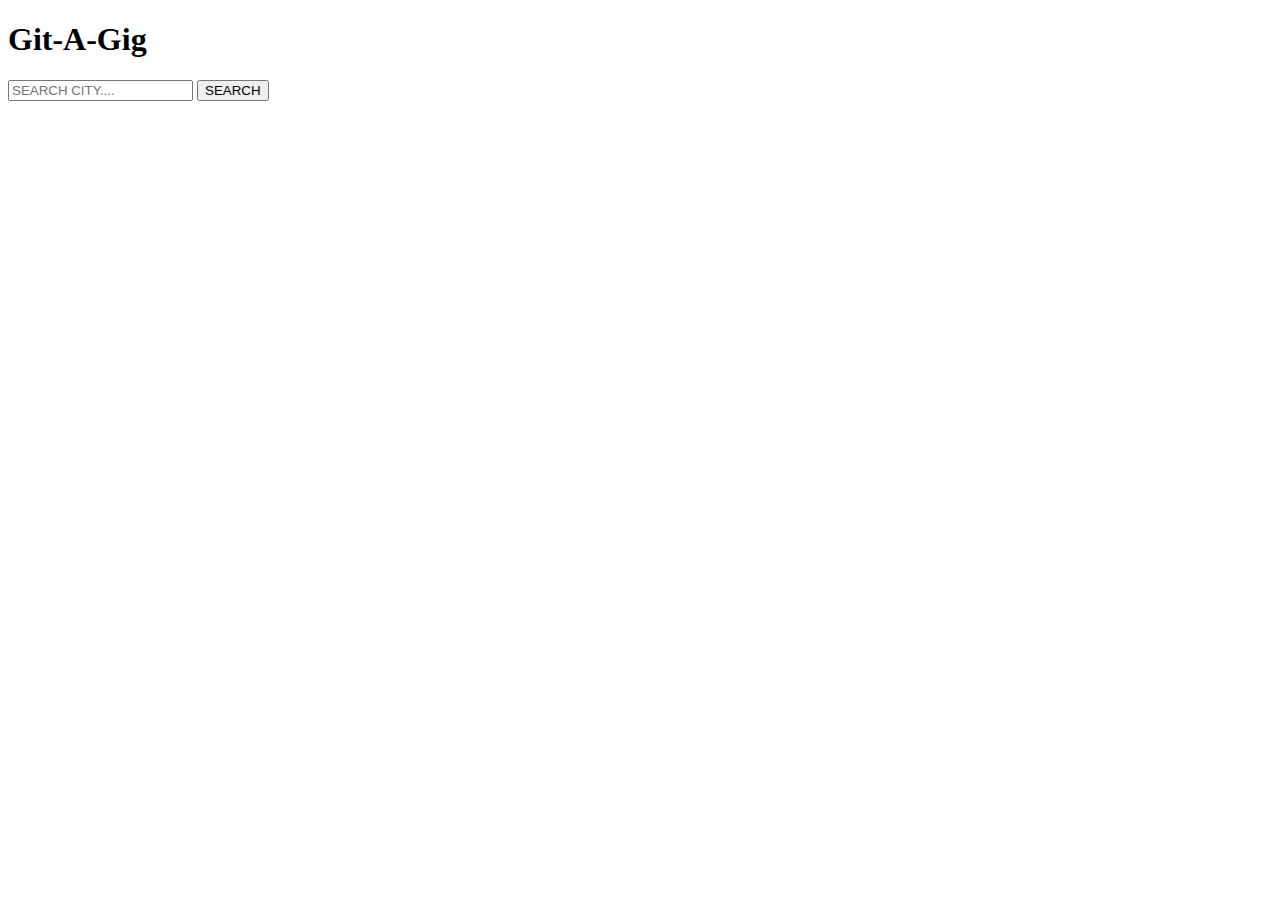
==== commit b0ba76bd: "Update index.html" ====
--- a/index.html
+++ b/index.html
@@ -1,19 +1,24 @@
 <!DOCTYPE html>
-<html lang="en" >
+<html>
 <head>
-  <meta charset="UTF-8">
-  <title>UI #2 - Search Bar</title>
-  <meta name="viewport" content="width=device-width, initial-scale=1"><link rel="stylesheet" href="./style.css">
-
+	<meta charset="utf-8">
+	<title><Git-A-Gig></Git-A-Gig></title>
+	<link rel="stylesheet" type="text/css" href="C:\Users\rrdav\OneDrive\Desktop\Freelance-Connector-Take2-master\css\reset.css">
 </head>
 <body>
-<!-- partial:index.partial.html -->
-<div class="container">
-  <input type="text" placeholder="Search City...">
-  <div class="search"></div>
-</div>
-<!-- partial -->
-  <link rel="stylesheet" href="C:\Users\rrdav\OneDrive\Desktop\Freelance-Connector-Take2-master\css\reset.css">
-    <link rel="stylesheet" href="css\reset.css">
+	<div class="main">
+		
+		<div class="info">
+			<div class="head">
+				<h1>Git-A-Gig <span></span></h1>
+				
+			</div>
+			<form id="f1" name="f1" class="search city">
+				<input type="text" name="t1" placeholder="SEARCH CITY...."
+				required="">
+				<input type="submit" name="b1" value="SEARCH" form="f1">
+			</form>
+		</div>
+	</div>
 </body>
-</html>+</html>
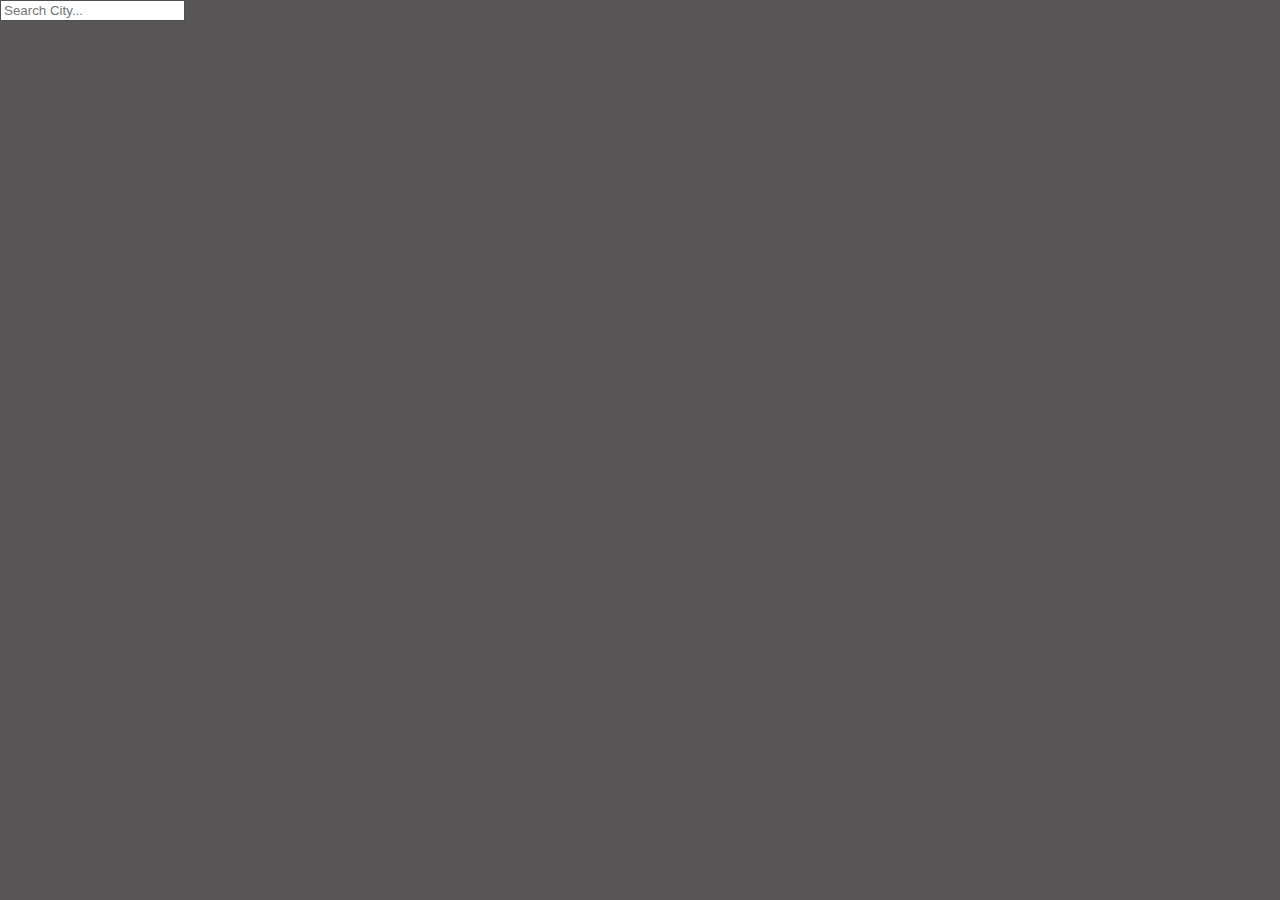
==== commit 2fb5ab68: "css linking" ====
--- a/index.html
+++ b/index.html
@@ -1,24 +1,20 @@
 <!DOCTYPE html>
-<html>
+<html lang="en" >
 <head>
-	<meta charset="utf-8">
-	<title><Git-A-Gig></Git-A-Gig></title>
-	<link rel="stylesheet" type="text/css" href="C:\Users\rrdav\OneDrive\Desktop\Freelance-Connector-Take2-master\css\reset.css">
+  <meta charset="UTF-8">
+  <title>UI #2 - Search Bar</title>
+  <meta name="viewport" content="width=device-width, initial-scale=1">
+  <!-- <link rel="stylesheet" href="./style.css"> -->
+
 </head>
 <body>
-	<div class="main">
-		
-		<div class="info">
-			<div class="head">
-				<h1>Git-A-Gig <span></span></h1>
-				
-			</div>
-			<form id="f1" name="f1" class="search city">
-				<input type="text" name="t1" placeholder="SEARCH CITY...."
-				required="">
-				<input type="submit" name="b1" value="SEARCH" form="f1">
-			</form>
-		</div>
-	</div>
+<!-- partial:index.partial.html -->
+<div class="container">
+  <input type="text" placeholder="Search City...">
+  <div class="search"></div>
+</div>
+<!-- partial -->
+  <link rel="stylesheet" href="C:\Users\rrdav\OneDrive\Desktop\Freelance-Connector-Take2-master\css\reset.css">
+    <link rel="stylesheet" href="./reset.css">
 </body>
-</html>
+</html>--- a/style.css
+++ b/style.css
@@ -0,0 +1,18141 @@
+.materialize-red {
+
+    background-color: #e51c23 !important;
+
+  }
+
+ 
+
+  .materialize-red-text {
+
+    color: #e51c23 !important;
+
+  }
+
+ 
+
+  .materialize-red.lighten-5 {
+
+    background-color: #fdeaeb !important;
+
+  }
+
+ 
+
+  .materialize-red-text.text-lighten-5 {
+
+    color: #fdeaeb !important;
+
+  }
+
+ 
+
+  .materialize-red.lighten-4 {
+
+    background-color: #f8c1c3 !important;
+
+  }
+
+ 
+
+  .materialize-red-text.text-lighten-4 {
+
+    color: #f8c1c3 !important;
+
+  }
+
+ 
+
+  .materialize-red.lighten-3 {
+
+    background-color: #f3989b !important;
+
+  }
+
+ 
+
+  .materialize-red-text.text-lighten-3 {
+
+    color: #f3989b !important;
+
+  }
+
+ 
+
+  .materialize-red.lighten-2 {
+
+    background-color: #ee6e73 !important;
+
+  }
+
+ 
+
+  .materialize-red-text.text-lighten-2 {
+
+    color: #ee6e73 !important;
+
+  }
+
+ 
+
+  .materialize-red.lighten-1 {
+
+    background-color: #ea454b !important;
+
+  }
+
+ 
+
+  .materialize-red-text.text-lighten-1 {
+
+    color: #ea454b !important;
+
+  }
+
+ 
+
+  .materialize-red.darken-1 {
+
+    background-color: #d0181e !important;
+
+  }
+
+ 
+
+  .materialize-red-text.text-darken-1 {
+
+    color: #d0181e !important;
+
+  }
+
+ 
+
+  .materialize-red.darken-2 {
+
+    background-color: #b9151b !important;
+
+  }
+
+ 
+
+  .materialize-red-text.text-darken-2 {
+
+    color: #b9151b !important;
+
+  }
+
+ 
+
+  .materialize-red.darken-3 {
+
+    background-color: #a21318 !important;
+
+  }
+
+ 
+
+  .materialize-red-text.text-darken-3 {
+
+    color: #a21318 !important;
+
+  }
+
+ 
+
+  .materialize-red.darken-4 {
+
+    background-color: #8b1014 !important;
+
+  }
+
+ 
+
+  .materialize-red-text.text-darken-4 {
+
+    color: #8b1014 !important;
+
+  }
+
+ 
+
+  .red {
+
+    background-color: #F44336 !important;
+
+  }
+
+ 
+
+  .red-text {
+
+    color: #F44336 !important;
+
+  }
+
+ 
+
+  .red.lighten-5 {
+
+    background-color: #FFEBEE !important;
+
+  }
+
+ 
+
+  .red-text.text-lighten-5 {
+
+    color: #FFEBEE !important;
+
+  }
+
+ 
+
+  .red.lighten-4 {
+
+    background-color: #FFCDD2 !important;
+
+  }
+
+ 
+
+  .red-text.text-lighten-4 {
+
+    color: #FFCDD2 !important;
+
+  }
+
+ 
+
+  .red.lighten-3 {
+
+    background-color: #EF9A9A !important;
+
+  }
+
+ 
+
+  .red-text.text-lighten-3 {
+
+    color: #EF9A9A !important;
+
+  }
+
+ 
+
+  .red.lighten-2 {
+
+    background-color: #E57373 !important;
+
+  }
+
+ 
+
+  .red-text.text-lighten-2 {
+
+    color: #E57373 !important;
+
+  }
+
+ 
+
+  .red.lighten-1 {
+
+    background-color: #EF5350 !important;
+
+  }
+
+ 
+
+  .red-text.text-lighten-1 {
+
+    color: #EF5350 !important;
+
+  }
+
+ 
+
+  .red.darken-1 {
+
+    background-color: #E53935 !important;
+
+  }
+
+ 
+
+  .red-text.text-darken-1 {
+
+    color: #E53935 !important;
+
+  }
+
+ 
+
+  .red.darken-2 {
+
+    background-color: #D32F2F !important;
+
+  }
+
+ 
+
+  .red-text.text-darken-2 {
+
+    color: #D32F2F !important;
+
+  }
+
+ 
+
+  .red.darken-3 {
+
+    background-color: #C62828 !important;
+
+  }
+
+ 
+
+  .red-text.text-darken-3 {
+
+    color: #C62828 !important;
+
+  }
+
+ 
+
+  .red.darken-4 {
+
+    background-color: #B71C1C !important;
+
+  }
+
+ 
+
+  .red-text.text-darken-4 {
+
+    color: #B71C1C !important;
+
+  }
+
+ 
+
+  .red.accent-1 {
+
+    background-color: #FF8A80 !important;
+
+  }
+
+ 
+
+  .red-text.text-accent-1 {
+
+    color: #FF8A80 !important;
+
+  }
+
+ 
+
+  .red.accent-2 {
+
+    background-color: #FF5252 !important;
+
+  }
+
+ 
+
+  .red-text.text-accent-2 {
+
+    color: #FF5252 !important;
+
+  }
+
+ 
+
+  .red.accent-3 {
+
+    background-color: #FF1744 !important;
+
+  }
+
+ 
+
+  .red-text.text-accent-3 {
+
+    color: #FF1744 !important;
+
+  }
+
+ 
+
+  .red.accent-4 {
+
+    background-color: #D50000 !important;
+
+  }
+
+ 
+
+  .red-text.text-accent-4 {
+
+    color: #D50000 !important;
+
+  }
+
+ 
+
+  .pink {
+
+    background-color: #e91e63 !important;
+
+  }
+
+ 
+
+  .pink-text {
+
+    color: #e91e63 !important;
+
+  }
+
+ 
+
+  .pink.lighten-5 {
+
+    background-color: #fce4ec !important;
+
+  }
+
+ 
+
+  .pink-text.text-lighten-5 {
+
+    color: #fce4ec !important;
+
+  }
+
+ 
+
+  .pink.lighten-4 {
+
+    background-color: #f8bbd0 !important;
+
+  }
+
+ 
+
+  .pink-text.text-lighten-4 {
+
+    color: #f8bbd0 !important;
+
+  }
+
+ 
+
+  .pink.lighten-3 {
+
+    background-color: #f48fb1 !important;
+
+  }
+
+ 
+
+  .pink-text.text-lighten-3 {
+
+    color: #f48fb1 !important;
+
+  }
+
+ 
+
+  .pink.lighten-2 {
+
+    background-color: #f06292 !important;
+
+  }
+
+ 
+
+  .pink-text.text-lighten-2 {
+
+    color: #f06292 !important;
+
+  }
+
+ 
+
+  .pink.lighten-1 {
+
+    background-color: #ec407a !important;
+
+  }
+
+ 
+
+  .pink-text.text-lighten-1 {
+
+    color: #ec407a !important;
+
+  }
+
+ 
+
+  .pink.darken-1 {
+
+    background-color: #d81b60 !important;
+
+  }
+
+ 
+
+  .pink-text.text-darken-1 {
+
+    color: #d81b60 !important;
+
+  }
+
+ 
+
+  .pink.darken-2 {
+
+    background-color: #c2185b !important;
+
+  }
+
+ 
+
+  .pink-text.text-darken-2 {
+
+    color: #c2185b !important;
+
+  }
+
+ 
+
+  .pink.darken-3 {
+
+    background-color: #ad1457 !important;
+
+  }
+
+ 
+
+  .pink-text.text-darken-3 {
+
+    color: #ad1457 !important;
+
+  }
+
+ 
+
+  .pink.darken-4 {
+
+    background-color: #880e4f !important;
+
+  }
+
+ 
+
+  .pink-text.text-darken-4 {
+
+    color: #880e4f !important;
+
+  }
+
+ 
+
+  .pink.accent-1 {
+
+    background-color: #ff80ab !important;
+
+  }
+
+ 
+
+  .pink-text.text-accent-1 {
+
+    color: #ff80ab !important;
+
+  }
+
+ 
+
+  .pink.accent-2 {
+
+    background-color: #ff4081 !important;
+
+  }
+
+ 
+
+  .pink-text.text-accent-2 {
+
+    color: #ff4081 !important;
+
+  }
+
+ 
+
+  .pink.accent-3 {
+
+    background-color: #f50057 !important;
+
+  }
+
+ 
+
+  .pink-text.text-accent-3 {
+
+    color: #f50057 !important;
+
+  }
+
+ 
+
+  .pink.accent-4 {
+
+    background-color: #c51162 !important;
+
+  }
+
+ 
+
+  .pink-text.text-accent-4 {
+
+    color: #c51162 !important;
+
+  }
+
+ 
+
+  .purple {
+
+    background-color: #9c27b0 !important;
+
+  }
+
+ 
+
+  .purple-text {
+
+    color: #9c27b0 !important;
+
+  }
+
+ 
+
+  .purple.lighten-5 {
+
+    background-color: #f3e5f5 !important;
+
+  }
+
+ 
+
+  .purple-text.text-lighten-5 {
+
+    color: #f3e5f5 !important;
+
+  }
+
+ 
+
+  .purple.lighten-4 {
+
+    background-color: #e1bee7 !important;
+
+  }
+
+ 
+
+  .purple-text.text-lighten-4 {
+
+    color: #e1bee7 !important;
+
+  }
+
+ 
+
+  .purple.lighten-3 {
+
+    background-color: #ce93d8 !important;
+
+  }
+
+ 
+
+  .purple-text.text-lighten-3 {
+
+    color: #ce93d8 !important;
+
+  }
+
+ 
+
+  .purple.lighten-2 {
+
+    background-color: #ba68c8 !important;
+
+  }
+
+ 
+
+  .purple-text.text-lighten-2 {
+
+    color: #ba68c8 !important;
+
+  }
+
+ 
+
+  .purple.lighten-1 {
+
+    background-color: #ab47bc !important;
+
+  }
+
+ 
+
+  .purple-text.text-lighten-1 {
+
+    color: #ab47bc !important;
+
+  }
+
+ 
+
+  .purple.darken-1 {
+
+    background-color: #8e24aa !important;
+
+  }
+
+ 
+
+  .purple-text.text-darken-1 {
+
+    color: #8e24aa !important;
+
+  }
+
+ 
+
+  .purple.darken-2 {
+
+    background-color: #7b1fa2 !important;
+
+  }
+
+ 
+
+  .purple-text.text-darken-2 {
+
+    color: #7b1fa2 !important;
+
+  }
+
+ 
+
+  .purple.darken-3 {
+
+    background-color: #6a1b9a !important;
+
+  }
+
+ 
+
+  .purple-text.text-darken-3 {
+
+    color: #6a1b9a !important;
+
+  }
+
+ 
+
+  .purple.darken-4 {
+
+    background-color: #4a148c !important;
+
+  }
+
+ 
+
+  .purple-text.text-darken-4 {
+
+    color: #4a148c !important;
+
+  }
+
+ 
+
+  .purple.accent-1 {
+
+    background-color: #ea80fc !important;
+
+  }
+
+ 
+
+  .purple-text.text-accent-1 {
+
+    color: #ea80fc !important;
+
+  }
+
+ 
+
+  .purple.accent-2 {
+
+    background-color: #e040fb !important;
+
+  }
+
+ 
+
+  .purple-text.text-accent-2 {
+
+    color: #e040fb !important;
+
+  }
+
+ 
+
+  .purple.accent-3 {
+
+    background-color: #d500f9 !important;
+
+  }
+
+ 
+
+  .purple-text.text-accent-3 {
+
+    color: #d500f9 !important;
+
+  }
+
+ 
+
+  .purple.accent-4 {
+
+    background-color: #aa00ff !important;
+
+  }
+
+ 
+
+  .purple-text.text-accent-4 {
+
+    color: #aa00ff !important;
+
+  }
+
+ 
+
+  .deep-purple {
+
+    background-color: #673ab7 !important;
+
+  }
+
+ 
+
+  .deep-purple-text {
+
+    color: #673ab7 !important;
+
+  }
+
+ 
+
+  .deep-purple.lighten-5 {
+
+    background-color: #ede7f6 !important;
+
+  }
+
+ 
+
+  .deep-purple-text.text-lighten-5 {
+
+    color: #ede7f6 !important;
+
+  }
+
+ 
+
+  .deep-purple.lighten-4 {
+
+    background-color: #d1c4e9 !important;
+
+  }
+
+ 
+
+  .deep-purple-text.text-lighten-4 {
+
+    color: #d1c4e9 !important;
+
+  }
+
+ 
+
+  .deep-purple.lighten-3 {
+
+    background-color: #b39ddb !important;
+
+  }
+
+ 
+
+  .deep-purple-text.text-lighten-3 {
+
+    color: #b39ddb !important;
+
+  }
+
+ 
+
+  .deep-purple.lighten-2 {
+
+    background-color: #9575cd !important;
+
+  }
+
+ 
+
+  .deep-purple-text.text-lighten-2 {
+
+    color: #9575cd !important;
+
+  }
+
+ 
+
+  .deep-purple.lighten-1 {
+
+    background-color: #7e57c2 !important;
+
+  }
+
+ 
+
+  .deep-purple-text.text-lighten-1 {
+
+    color: #7e57c2 !important;
+
+  }
+
+ 
+
+  .deep-purple.darken-1 {
+
+    background-color: #5e35b1 !important;
+
+  }
+
+ 
+
+  .deep-purple-text.text-darken-1 {
+
+    color: #5e35b1 !important;
+
+  }
+
+ 
+
+  .deep-purple.darken-2 {
+
+    background-color: #512da8 !important;
+
+  }
+
+ 
+
+  .deep-purple-text.text-darken-2 {
+
+    color: #512da8 !important;
+
+  }
+
+ 
+
+  .deep-purple.darken-3 {
+
+    background-color: #4527a0 !important;
+
+  }
+
+ 
+
+  .deep-purple-text.text-darken-3 {
+
+    color: #4527a0 !important;
+
+  }
+
+ 
+
+  .deep-purple.darken-4 {
+
+    background-color: #311b92 !important;
+
+  }
+
+ 
+
+  .deep-purple-text.text-darken-4 {
+
+    color: #311b92 !important;
+
+  }
+
+ 
+
+  .deep-purple.accent-1 {
+
+    background-color: #b388ff !important;
+
+  }
+
+ 
+
+  .deep-purple-text.text-accent-1 {
+
+    color: #b388ff !important;
+
+  }
+
+ 
+
+  .deep-purple.accent-2 {
+
+    background-color: #7c4dff !important;
+
+  }
+
+ 
+
+  .deep-purple-text.text-accent-2 {
+
+    color: #7c4dff !important;
+
+  }
+
+ 
+
+  .deep-purple.accent-3 {
+
+    background-color: #651fff !important;
+
+  }
+
+ 
+
+  .deep-purple-text.text-accent-3 {
+
+    color: #651fff !important;
+
+  }
+
+ 
+
+  .deep-purple.accent-4 {
+
+    background-color: #6200ea !important;
+
+  }
+
+ 
+
+  .deep-purple-text.text-accent-4 {
+
+    color: #6200ea !important;
+
+  }
+
+ 
+
+  .indigo {
+
+    background-color: #3f51b5 !important;
+
+  }
+
+ 
+
+  .indigo-text {
+
+    color: #3f51b5 !important;
+
+  }
+
+ 
+
+  .indigo.lighten-5 {
+
+    background-color: #e8eaf6 !important;
+
+  }
+
+ 
+
+  .indigo-text.text-lighten-5 {
+
+    color: #e8eaf6 !important;
+
+  }
+
+ 
+
+  .indigo.lighten-4 {
+
+    background-color: #c5cae9 !important;
+
+  }
+
+ 
+
+  .indigo-text.text-lighten-4 {
+
+    color: #c5cae9 !important;
+
+  }
+
+ 
+
+  .indigo.lighten-3 {
+
+    background-color: #9fa8da !important;
+
+  }
+
+ 
+
+  .indigo-text.text-lighten-3 {
+
+    color: #9fa8da !important;
+
+  }
+
+ 
+
+  .indigo.lighten-2 {
+
+    background-color: #7986cb !important;
+
+  }
+
+ 
+
+  .indigo-text.text-lighten-2 {
+
+    color: #7986cb !important;
+
+  }
+
+ 
+
+  .indigo.lighten-1 {
+
+    background-color: #5c6bc0 !important;
+
+  }
+
+ 
+
+  .indigo-text.text-lighten-1 {
+
+    color: #5c6bc0 !important;
+
+  }
+
+ 
+
+  .indigo.darken-1 {
+
+    background-color: #3949ab !important;
+
+  }
+
+ 
+
+  .indigo-text.text-darken-1 {
+
+    color: #3949ab !important;
+
+  }
+
+ 
+
+  .indigo.darken-2 {
+
+    background-color: #303f9f !important;
+
+  }
+
+ 
+
+  .indigo-text.text-darken-2 {
+
+    color: #303f9f !important;
+
+  }
+
+ 
+
+  .indigo.darken-3 {
+
+    background-color: #283593 !important;
+
+  }
+
+ 
+
+  .indigo-text.text-darken-3 {
+
+    color: #283593 !important;
+
+  }
+
+ 
+
+  .indigo.darken-4 {
+
+    background-color: #1a237e !important;
+
+  }
+
+ 
+
+  .indigo-text.text-darken-4 {
+
+    color: #1a237e !important;
+
+  }
+
+ 
+
+  .indigo.accent-1 {
+
+    background-color: #8c9eff !important;
+
+  }
+
+ 
+
+  .indigo-text.text-accent-1 {
+
+    color: #8c9eff !important;
+
+  }
+
+ 
+
+  .indigo.accent-2 {
+
+    background-color: #536dfe !important;
+
+  }
+
+ 
+
+  .indigo-text.text-accent-2 {
+
+    color: #536dfe !important;
+
+  }
+
+ 
+
+  .indigo.accent-3 {
+
+    background-color: #3d5afe !important;
+
+  }
+
+ 
+
+  .indigo-text.text-accent-3 {
+
+    color: #3d5afe !important;
+
+  }
+
+ 
+
+  .indigo.accent-4 {
+
+    background-color: #304ffe !important;
+
+  }
+
+ 
+
+  .indigo-text.text-accent-4 {
+
+    color: #304ffe !important;
+
+  }
+
+ 
+
+  .blue {
+
+    background-color: #2196F3 !important;
+
+  }
+
+ 
+
+  .blue-text {
+
+    color: #2196F3 !important;
+
+  }
+
+ 
+
+  .blue.lighten-5 {
+
+    background-color: #E3F2FD !important;
+
+  }
+
+ 
+
+  .blue-text.text-lighten-5 {
+
+    color: #E3F2FD !important;
+
+  }
+
+ 
+
+  .blue.lighten-4 {
+
+    background-color: #BBDEFB !important;
+
+  }
+
+ 
+
+  .blue-text.text-lighten-4 {
+
+    color: #BBDEFB !important;
+
+  }
+
+ 
+
+  .blue.lighten-3 {
+
+    background-color: #90CAF9 !important;
+
+  }
+
+ 
+
+  .blue-text.text-lighten-3 {
+
+    color: #90CAF9 !important;
+
+  }
+
+ 
+
+  .blue.lighten-2 {
+
+    background-color: #64B5F6 !important;
+
+  }
+
+ 
+
+  .blue-text.text-lighten-2 {
+
+    color: #64B5F6 !important;
+
+  }
+
+ 
+
+  .blue.lighten-1 {
+
+    background-color: #42A5F5 !important;
+
+  }
+
+ 
+
+  .blue-text.text-lighten-1 {
+
+    color: #42A5F5 !important;
+
+  }
+
+ 
+
+  .blue.darken-1 {
+
+    background-color: #1E88E5 !important;
+
+  }
+
+ 
+
+  .blue-text.text-darken-1 {
+
+    color: #1E88E5 !important;
+
+  }
+
+ 
+
+  .blue.darken-2 {
+
+    background-color: #1976D2 !important;
+
+  }
+
+ 
+
+  .blue-text.text-darken-2 {
+
+    color: #1976D2 !important;
+
+  }
+
+ 
+
+  .blue.darken-3 {
+
+    background-color: #1565C0 !important;
+
+  }
+
+ 
+
+  .blue-text.text-darken-3 {
+
+    color: #1565C0 !important;
+
+  }
+
+ 
+
+  .blue.darken-4 {
+
+    background-color: #0D47A1 !important;
+
+  }
+
+ 
+
+  .blue-text.text-darken-4 {
+
+    color: #0D47A1 !important;
+
+  }
+
+ 
+
+  .blue.accent-1 {
+
+    background-color: #82B1FF !important;
+
+  }
+
+ 
+
+  .blue-text.text-accent-1 {
+
+    color: #82B1FF !important;
+
+  }
+
+ 
+
+  .blue.accent-2 {
+
+    background-color: #448AFF !important;
+
+  }
+
+ 
+
+  .blue-text.text-accent-2 {
+
+    color: #448AFF !important;
+
+  }
+
+ 
+
+  .blue.accent-3 {
+
+    background-color: #2979FF !important;
+
+  }
+
+ 
+
+  .blue-text.text-accent-3 {
+
+    color: #2979FF !important;
+
+  }
+
+ 
+
+  .blue.accent-4 {
+
+    background-color: #2962FF !important;
+
+  }
+
+ 
+
+  .blue-text.text-accent-4 {
+
+    color: #2962FF !important;
+
+  }
+
+ 
+
+  .light-blue {
+
+    background-color: #03a9f4 !important;
+
+  }
+
+ 
+
+  .light-blue-text {
+
+    color: #03a9f4 !important;
+
+  }
+
+ 
+
+  .light-blue.lighten-5 {
+
+    background-color: #e1f5fe !important;
+
+  }
+
+ 
+
+  .light-blue-text.text-lighten-5 {
+
+    color: #e1f5fe !important;
+
+  }
+
+ 
+
+  .light-blue.lighten-4 {
+
+    background-color: #b3e5fc !important;
+
+  }
+
+ 
+
+  .light-blue-text.text-lighten-4 {
+
+    color: #b3e5fc !important;
+
+  }
+
+ 
+
+  .light-blue.lighten-3 {
+
+    background-color: #81d4fa !important;
+
+  }
+
+ 
+
+  .light-blue-text.text-lighten-3 {
+
+    color: #81d4fa !important;
+
+  }
+
+ 
+
+  .light-blue.lighten-2 {
+
+    background-color: #4fc3f7 !important;
+
+  }
+
+ 
+
+  .light-blue-text.text-lighten-2 {
+
+    color: #4fc3f7 !important;
+
+  }
+
+ 
+
+  .light-blue.lighten-1 {
+
+    background-color: #29b6f6 !important;
+
+  }
+
+ 
+
+  .light-blue-text.text-lighten-1 {
+
+    color: #29b6f6 !important;
+
+  }
+
+ 
+
+  .light-blue.darken-1 {
+
+    background-color: #039be5 !important;
+
+  }
+
+ 
+
+  .light-blue-text.text-darken-1 {
+
+    color: #039be5 !important;
+
+  }
+
+ 
+
+  .light-blue.darken-2 {
+
+    background-color: #0288d1 !important;
+
+  }
+
+ 
+
+  .light-blue-text.text-darken-2 {
+
+    color: #0288d1 !important;
+
+  }
+
+ 
+
+  .light-blue.darken-3 {
+
+    background-color: #0277bd !important;
+
+  }
+
+ 
+
+  .light-blue-text.text-darken-3 {
+
+    color: #0277bd !important;
+
+  }
+
+ 
+
+  .light-blue.darken-4 {
+
+    background-color: #01579b !important;
+
+  }
+
+ 
+
+  .light-blue-text.text-darken-4 {
+
+    color: #01579b !important;
+
+  }
+
+ 
+
+  .light-blue.accent-1 {
+
+    background-color: #80d8ff !important;
+
+  }
+
+ 
+
+  .light-blue-text.text-accent-1 {
+
+    color: #80d8ff !important;
+
+  }
+
+ 
+
+  .light-blue.accent-2 {
+
+    background-color: #40c4ff !important;
+
+  }
+
+ 
+
+  .light-blue-text.text-accent-2 {
+
+    color: #40c4ff !important;
+
+  }
+
+ 
+
+  .light-blue.accent-3 {
+
+    background-color: #00b0ff !important;
+
+  }
+
+ 
+
+  .light-blue-text.text-accent-3 {
+
+    color: #00b0ff !important;
+
+  }
+
+ 
+
+  .light-blue.accent-4 {
+
+    background-color: #0091ea !important;
+
+  }
+
+ 
+
+  .light-blue-text.text-accent-4 {
+
+    color: #0091ea !important;
+
+  }
+
+ 
+
+  .cyan {
+
+    background-color: #00bcd4 !important;
+
+  }
+
+ 
+
+  .cyan-text {
+
+    color: #00bcd4 !important;
+
+  }
+
+ 
+
+  .cyan.lighten-5 {
+
+    background-color: #e0f7fa !important;
+
+  }
+
+ 
+
+  .cyan-text.text-lighten-5 {
+
+    color: #e0f7fa !important;
+
+  }
+
+ 
+
+  .cyan.lighten-4 {
+
+    background-color: #b2ebf2 !important;
+
+  }
+
+ 
+
+  .cyan-text.text-lighten-4 {
+
+    color: #b2ebf2 !important;
+
+  }
+
+ 
+
+  .cyan.lighten-3 {
+
+    background-color: #80deea !important;
+
+  }
+
+ 
+
+  .cyan-text.text-lighten-3 {
+
+    color: #80deea !important;
+
+  }
+
+ 
+
+  .cyan.lighten-2 {
+
+    background-color: #4dd0e1 !important;
+
+  }
+
+ 
+
+  .cyan-text.text-lighten-2 {
+
+    color: #4dd0e1 !important;
+
+  }
+
+ 
+
+  .cyan.lighten-1 {
+
+    background-color: #26c6da !important;
+
+  }
+
+ 
+
+  .cyan-text.text-lighten-1 {
+
+    color: #26c6da !important;
+
+  }
+
+ 
+
+  .cyan.darken-1 {
+
+    background-color: #00acc1 !important;
+
+  }
+
+ 
+
+  .cyan-text.text-darken-1 {
+
+    color: #00acc1 !important;
+
+  }
+
+ 
+
+  .cyan.darken-2 {
+
+    background-color: #0097a7 !important;
+
+  }
+
+ 
+
+  .cyan-text.text-darken-2 {
+
+    color: #0097a7 !important;
+
+  }
+
+ 
+
+  .cyan.darken-3 {
+
+    background-color: #00838f !important;
+
+  }
+
+ 
+
+  .cyan-text.text-darken-3 {
+
+    color: #00838f !important;
+
+  }
+
+ 
+
+  .cyan.darken-4 {
+
+    background-color: #006064 !important;
+
+  }
+
+ 
+
+  .cyan-text.text-darken-4 {
+
+    color: #006064 !important;
+
+  }
+
+ 
+
+  .cyan.accent-1 {
+
+    background-color: #84ffff !important;
+
+  }
+
+ 
+
+  .cyan-text.text-accent-1 {
+
+    color: #84ffff !important;
+
+  }
+
+ 
+
+  .cyan.accent-2 {
+
+    background-color: #18ffff !important;
+
+  }
+
+ 
+
+  .cyan-text.text-accent-2 {
+
+    color: #18ffff !important;
+
+  }
+
+ 
+
+  .cyan.accent-3 {
+
+    background-color: #00e5ff !important;
+
+  }
+
+ 
+
+  .cyan-text.text-accent-3 {
+
+    color: #00e5ff !important;
+
+  }
+
+ 
+
+  .cyan.accent-4 {
+
+    background-color: #00b8d4 !important;
+
+  }
+
+ 
+
+  .cyan-text.text-accent-4 {
+
+    color: #00b8d4 !important;
+
+  }
+
+ 
+
+  .teal {
+
+    background-color: #009688 !important;
+
+  }
+
+ 
+
+  .teal-text {
+
+    color: #009688 !important;
+
+  }
+
+ 
+
+  .teal.lighten-5 {
+
+    background-color: #e0f2f1 !important;
+
+  }
+
+ 
+
+  .teal-text.text-lighten-5 {
+
+    color: #e0f2f1 !important;
+
+  }
+
+ 
+
+  .teal.lighten-4 {
+
+    background-color: #b2dfdb !important;
+
+  }
+
+ 
+
+  .teal-text.text-lighten-4 {
+
+    color: #b2dfdb !important;
+
+  }
+
+ 
+
+  .teal.lighten-3 {
+
+    background-color: #80cbc4 !important;
+
+  }
+
+ 
+
+  .teal-text.text-lighten-3 {
+
+    color: #80cbc4 !important;
+
+  }
+
+ 
+
+  .teal.lighten-2 {
+
+    background-color: #4db6ac !important;
+
+  }
+
+ 
+
+  .teal-text.text-lighten-2 {
+
+    color: #4db6ac !important;
+
+  }
+
+ 
+
+  .teal.lighten-1 {
+
+    background-color: #26a69a !important;
+
+  }
+
+ 
+
+  .teal-text.text-lighten-1 {
+
+    color: #26a69a !important;
+
+  }
+
+ 
+
+  .teal.darken-1 {
+
+    background-color: #00897b !important;
+
+  }
+
+ 
+
+  .teal-text.text-darken-1 {
+
+    color: #00897b !important;
+
+  }
+
+ 
+
+  .teal.darken-2 {
+
+    background-color: #00796b !important;
+
+  }
+
+ 
+
+  .teal-text.text-darken-2 {
+
+    color: #00796b !important;
+
+  }
+
+ 
+
+  .teal.darken-3 {
+
+    background-color: #00695c !important;
+
+  }
+
+ 
+
+  .teal-text.text-darken-3 {
+
+    color: #00695c !important;
+
+  }
+
+ 
+
+  .teal.darken-4 {
+
+    background-color: #004d40 !important;
+
+  }
+
+ 
+
+  .teal-text.text-darken-4 {
+
+    color: #004d40 !important;
+
+  }
+
+ 
+
+  .teal.accent-1 {
+
+    background-color: #a7ffeb !important;
+
+  }
+
+ 
+
+  .teal-text.text-accent-1 {
+
+    color: #a7ffeb !important;
+
+  }
+
+ 
+
+  .teal.accent-2 {
+
+    background-color: #64ffda !important;
+
+  }
+
+ 
+
+  .teal-text.text-accent-2 {
+
+    color: #64ffda !important;
+
+  }
+
+ 
+
+  .teal.accent-3 {
+
+    background-color: #1de9b6 !important;
+
+  }
+
+ 
+
+  .teal-text.text-accent-3 {
+
+    color: #1de9b6 !important;
+
+  }
+
+ 
+
+  .teal.accent-4 {
+
+    background-color: #00bfa5 !important;
+
+  }
+
+ 
+
+  .teal-text.text-accent-4 {
+
+    color: #00bfa5 !important;
+
+  }
+
+ 
+
+  .green {
+
+    background-color: #4CAF50 !important;
+
+  }
+
+ 
+
+  .green-text {
+
+    color: #4CAF50 !important;
+
+  }
+
+ 
+
+  .green.lighten-5 {
+
+    background-color: #E8F5E9 !important;
+
+  }
+
+ 
+
+  .green-text.text-lighten-5 {
+
+    color: #E8F5E9 !important;
+
+  }
+
+ 
+
+  .green.lighten-4 {
+
+    background-color: #C8E6C9 !important;
+
+  }
+
+ 
+
+  .green-text.text-lighten-4 {
+
+    color: #C8E6C9 !important;
+
+  }
+
+ 
+
+  .green.lighten-3 {
+
+    background-color: #A5D6A7 !important;
+
+  }
+
+ 
+
+  .green-text.text-lighten-3 {
+
+    color: #A5D6A7 !important;
+
+  }
+
+ 
+
+  .green.lighten-2 {
+
+    background-color: #81C784 !important;
+
+  }
+
+ 
+
+  .green-text.text-lighten-2 {
+
+    color: #81C784 !important;
+
+  }
+
+ 
+
+  .green.lighten-1 {
+
+    background-color: #66BB6A !important;
+
+  }
+
+ 
+
+  .green-text.text-lighten-1 {
+
+    color: #66BB6A !important;
+
+  }
+
+ 
+
+  .green.darken-1 {
+
+    background-color: #43A047 !important;
+
+  }
+
+ 
+
+  .green-text.text-darken-1 {
+
+    color: #43A047 !important;
+
+  }
+
+ 
+
+  .green.darken-2 {
+
+    background-color: #388E3C !important;
+
+  }
+
+ 
+
+  .green-text.text-darken-2 {
+
+    color: #388E3C !important;
+
+  }
+
+ 
+
+  .green.darken-3 {
+
+    background-color: #2E7D32 !important;
+
+  }
+
+ 
+
+  .green-text.text-darken-3 {
+
+    color: #2E7D32 !important;
+
+  }
+
+ 
+
+  .green.darken-4 {
+
+    background-color: #1B5E20 !important;
+
+  }
+
+ 
+
+  .green-text.text-darken-4 {
+
+    color: #1B5E20 !important;
+
+  }
+
+ 
+
+  .green.accent-1 {
+
+    background-color: #B9F6CA !important;
+
+  }
+
+ 
+
+  .green-text.text-accent-1 {
+
+    color: #B9F6CA !important;
+
+  }
+
+ 
+
+  .green.accent-2 {
+
+    background-color: #69F0AE !important;
+
+  }
+
+ 
+
+  .green-text.text-accent-2 {
+
+    color: #69F0AE !important;
+
+  }
+
+ 
+
+  .green.accent-3 {
+
+    background-color: #00E676 !important;
+
+  }
+
+ 
+
+  .green-text.text-accent-3 {
+
+    color: #00E676 !important;
+
+  }
+
+ 
+
+  .green.accent-4 {
+
+    background-color: #00C853 !important;
+
+  }
+
+ 
+
+  .green-text.text-accent-4 {
+
+    color: #00C853 !important;
+
+  }
+
+ 
+
+  .light-green {
+
+    background-color: #8bc34a !important;
+
+  }
+
+ 
+
+  .light-green-text {
+
+    color: #8bc34a !important;
+
+  }
+
+ 
+
+  .light-green.lighten-5 {
+
+    background-color: #f1f8e9 !important;
+
+  }
+
+ 
+
+  .light-green-text.text-lighten-5 {
+
+    color: #f1f8e9 !important;
+
+  }
+
+ 
+
+  .light-green.lighten-4 {
+
+    background-color: #dcedc8 !important;
+
+  }
+
+ 
+
+  .light-green-text.text-lighten-4 {
+
+    color: #dcedc8 !important;
+
+  }
+
+ 
+
+  .light-green.lighten-3 {
+
+    background-color: #c5e1a5 !important;
+
+  }
+
+ 
+
+  .light-green-text.text-lighten-3 {
+
+    color: #c5e1a5 !important;
+
+  }
+
+ 
+
+  .light-green.lighten-2 {
+
+    background-color: #aed581 !important;
+
+  }
+
+ 
+
+  .light-green-text.text-lighten-2 {
+
+    color: #aed581 !important;
+
+  }
+
+ 
+
+  .light-green.lighten-1 {
+
+    background-color: #9ccc65 !important;
+
+  }
+
+ 
+
+  .light-green-text.text-lighten-1 {
+
+    color: #9ccc65 !important;
+
+  }
+
+ 
+
+  .light-green.darken-1 {
+
+    background-color: #7cb342 !important;
+
+  }
+
+ 
+
+  .light-green-text.text-darken-1 {
+
+    color: #7cb342 !important;
+
+  }
+
+ 
+
+  .light-green.darken-2 {
+
+    background-color: #689f38 !important;
+
+  }
+
+ 
+
+  .light-green-text.text-darken-2 {
+
+    color: #689f38 !important;
+
+  }
+
+ 
+
+  .light-green.darken-3 {
+
+    background-color: #558b2f !important;
+
+ }
+
+ 
+
+  .light-green-text.text-darken-3 {
+
+    color: #558b2f !important;
+
+  }
+
+ 
+
+  .light-green.darken-4 {
+
+    background-color: #33691e !important;
+
+  }
+
+ 
+
+  .light-green-text.text-darken-4 {
+
+    color: #33691e !important;
+
+  }
+
+ 
+
+  .light-green.accent-1 {
+
+    background-color: #ccff90 !important;
+
+  }
+
+ 
+
+  .light-green-text.text-accent-1 {
+
+    color: #ccff90 !important;
+
+  }
+
+ 
+
+  .light-green.accent-2 {
+
+    background-color: #b2ff59 !important;
+
+  }
+
+ 
+
+  .light-green-text.text-accent-2 {
+
+    color: #b2ff59 !important;
+
+  }
+
+ 
+
+  .light-green.accent-3 {
+
+    background-color: #76ff03 !important;
+
+  }
+
+ 
+
+  .light-green-text.text-accent-3 {
+
+    color: #76ff03 !important;
+
+  }
+
+ 
+
+  .light-green.accent-4 {
+
+    background-color: #64dd17 !important;
+
+  }
+
+ 
+
+  .light-green-text.text-accent-4 {
+
+    color: #64dd17 !important;
+
+  }
+
+ 
+
+  .lime {
+
+    background-color: #cddc39 !important;
+
+  }
+
+ 
+
+  .lime-text {
+
+    color: #cddc39 !important;
+
+  }
+
+ 
+
+  .lime.lighten-5 {
+
+   background-color: #f9fbe7 !important;
+
+  }
+
+ 
+
+  .lime-text.text-lighten-5 {
+
+    color: #f9fbe7 !important;
+
+  }
+
+ 
+
+  .lime.lighten-4 {
+
+    background-color: #f0f4c3 !important;
+
+  }
+
+ 
+
+  .lime-text.text-lighten-4 {
+
+    color: #f0f4c3 !important;
+
+  }
+
+ 
+
+  .lime.lighten-3 {
+
+    background-color: #e6ee9c !important;
+
+  }
+
+ 
+
+  .lime-text.text-lighten-3 {
+
+    color: #e6ee9c !important;
+
+  }
+
+ 
+
+  .lime.lighten-2 {
+
+    background-color: #dce775 !important;
+
+  }
+
+ 
+
+  .lime-text.text-lighten-2 {
+
+    color: #dce775 !important;
+
+  }
+
+ 
+
+  .lime.lighten-1 {
+
+    background-color: #d4e157 !important;
+
+  }
+
+ 
+
+  .lime-text.text-lighten-1 {
+
+    color: #d4e157 !important;
+
+  }
+
+ 
+
+  .lime.darken-1 {
+
+    background-color: #c0ca33 !important;
+
+  }
+
+ 
+
+  .lime-text.text-darken-1 {
+
+    color: #c0ca33 !important;
+
+  }
+
+ 
+
+  .lime.darken-2 {
+
+    background-color: #afb42b !important;
+
+  }
+
+ 
+
+  .lime-text.text-darken-2 {
+
+    color: #afb42b !important;
+
+  }
+
+ 
+
+  .lime.darken-3 {
+
+    background-color: #9e9d24 !important;
+
+  }
+
+ 
+
+  .lime-text.text-darken-3 {
+
+    color: #9e9d24 !important;
+
+  }
+
+ 
+
+  .lime.darken-4 {
+
+    background-color: #827717 !important;
+
+  }
+
+ 
+
+  .lime-text.text-darken-4 {
+
+    color: #827717 !important;
+
+  }
+
+ 
+
+  .lime.accent-1 {
+
+    background-color: #f4ff81 !important;
+
+  }
+
+ 
+
+  .lime-text.text-accent-1 {
+
+    color: #f4ff81 !important;
+
+  }
+
+ 
+
+  .lime.accent-2 {
+
+    background-color: #eeff41 !important;
+
+  }
+
+ 
+
+  .lime-text.text-accent-2 {
+
+    color: #eeff41 !important;
+
+  }
+
+ 
+
+  .lime.accent-3 {
+
+    background-color: #c6ff00 !important;
+
+  }
+
+ 
+
+  .lime-text.text-accent-3 {
+
+    color: #c6ff00 !important;
+
+  }
+
+ 
+
+  .lime.accent-4 {
+
+    background-color: #aeea00 !important;
+
+  }
+
+ 
+
+  .lime-text.text-accent-4 {
+
+    color: #aeea00 !important;
+
+  }
+
+ 
+
+  .yellow {
+
+    background-color: #ffeb3b !important;
+
+  }
+
+ 
+
+  .yellow-text {
+
+    color: #ffeb3b !important;
+
+  }
+
+ 
+
+  .yellow.lighten-5 {
+
+    background-color: #fffde7 !important;
+
+  }
+
+ 
+
+  .yellow-text.text-lighten-5 {
+
+    color: #fffde7 !important;
+
+  }
+
+ 
+
+  .yellow.lighten-4 {
+
+    background-color: #fff9c4 !important;
+
+  }
+
+ 
+
+  .yellow-text.text-lighten-4 {
+
+    color: #fff9c4 !important;
+
+  }
+
+ 
+
+  .yellow.lighten-3 {
+
+    background-color: #fff59d !important;
+
+  }
+
+ 
+
+  .yellow-text.text-lighten-3 {
+
+    color: #fff59d !important;
+
+  }
+
+ 
+
+  .yellow.lighten-2 {
+
+    background-color: #fff176 !important;
+
+  }
+
+ 
+
+  .yellow-text.text-lighten-2 {
+
+    color: #fff176 !important;
+
+  }
+
+ 
+
+  .yellow.lighten-1 {
+
+    background-color: #ffee58 !important;
+
+  }
+
+ 
+
+  .yellow-text.text-lighten-1 {
+
+    color: #ffee58 !important;
+
+  }
+
+ 
+
+  .yellow.darken-1 {
+
+    background-color: #fdd835 !important;
+
+  }
+
+ 
+
+  .yellow-text.text-darken-1 {
+
+    color: #fdd835 !important;
+
+  }
+
+ 
+
+  .yellow.darken-2 {
+
+    background-color: #fbc02d !important;
+
+  }
+
+ 
+
+  .yellow-text.text-darken-2 {
+
+    color: #fbc02d !important;
+
+  }
+
+ 
+
+  .yellow.darken-3 {
+
+    background-color: #f9a825 !important;
+
+  }
+
+ 
+
+  .yellow-text.text-darken-3 {
+
+    color: #f9a825 !important;
+
+  }
+
+ 
+
+  .yellow.darken-4 {
+
+    background-color: #f57f17 !important;
+
+  }
+
+ 
+
+  .yellow-text.text-darken-4 {
+
+    color: #f57f17 !important;
+
+  }
+
+ 
+
+  .yellow.accent-1 {
+
+    background-color: #ffff8d !important;
+
+  }
+
+ 
+
+  .yellow-text.text-accent-1 {
+
+    color: #ffff8d !important;
+
+  }
+
+ 
+
+  .yellow.accent-2 {
+
+    background-color: #ffff00 !important;
+
+  }
+
+ 
+
+  .yellow-text.text-accent-2 {
+
+    color: #ffff00 !important;
+
+  }
+
+ 
+
+  .yellow.accent-3 {
+
+    background-color: #ffea00 !important;
+
+  }
+
+ 
+
+  .yellow-text.text-accent-3 {
+
+    color: #ffea00 !important;
+
+  }
+
+ 
+
+  .yellow.accent-4 {
+
+    background-color: #ffd600 !important;
+
+  }
+
+ 
+
+  .yellow-text.text-accent-4 {
+
+    color: #ffd600 !important;
+
+  }
+
+ 
+
+  .amber {
+
+    background-color: #ffc107 !important;
+
+  }
+
+ 
+
+  .amber-text {
+
+    color: #ffc107 !important;
+
+  }
+
+ 
+
+  .amber.lighten-5 {
+
+    background-color: #fff8e1 !important;
+
+  }
+
+ 
+
+  .amber-text.text-lighten-5 {
+
+    color: #fff8e1 !important;
+
+  }
+
+ 
+
+  .amber.lighten-4 {
+
+    background-color: #ffecb3 !important;
+
+  }
+
+ 
+
+  .amber-text.text-lighten-4 {
+
+    color: #ffecb3 !important;
+
+  }
+
+ 
+
+  .amber.lighten-3 {
+
+    background-color: #ffe082 !important;
+
+  }
+
+ 
+
+  .amber-text.text-lighten-3 {
+
+    color: #ffe082 !important;
+
+  }
+
+ 
+
+  .amber.lighten-2 {
+
+    background-color: #ffd54f !important;
+
+  }
+
+ 
+
+  .amber-text.text-lighten-2 {
+
+    color: #ffd54f !important;
+
+  }
+
+ 
+
+  .amber.lighten-1 {
+
+    background-color: #ffca28 !important;
+
+  }
+
+ 
+
+  .amber-text.text-lighten-1 {
+
+    color: #ffca28 !important;
+
+  }
+
+ 
+
+  .amber.darken-1 {
+
+    background-color: #ffb300 !important;
+
+  }
+
+ 
+
+  .amber-text.text-darken-1 {
+
+    color: #ffb300 !important;
+
+  }
+
+ 
+
+  .amber.darken-2 {
+
+    background-color: #ffa000 !important;
+
+  }
+
+ 
+
+  .amber-text.text-darken-2 {
+
+    color: #ffa000 !important;
+
+  }
+
+ 
+
+  .amber.darken-3 {
+
+    background-color: #ff8f00 !important;
+
+  }
+
+ 
+
+  .amber-text.text-darken-3 {
+
+    color: #ff8f00 !important;
+
+  }
+
+ 
+
+  .amber.darken-4 {
+
+    background-color: #ff6f00 !important;
+
+  }
+
+ 
+
+  .amber-text.text-darken-4 {
+
+    color: #ff6f00 !important;
+
+  }
+
+ 
+
+  .amber.accent-1 {
+
+    background-color: #ffe57f !important;
+
+  }
+
+ 
+
+  .amber-text.text-accent-1 {
+
+    color: #ffe57f !important;
+
+  }
+
+ 
+
+  .amber.accent-2 {
+
+    background-color: #ffd740 !important;
+
+  }
+
+ 
+
+  .amber-text.text-accent-2 {
+
+    color: #ffd740 !important;
+
+  }
+
+ 
+
+  .amber.accent-3 {
+
+    background-color: #ffc400 !important;
+
+  }
+
+ 
+
+  .amber-text.text-accent-3 {
+
+    color: #ffc400 !important;
+
+  }
+
+ 
+
+  .amber.accent-4 {
+
+    background-color: #ffab00 !important;
+
+  }
+
+ 
+
+  .amber-text.text-accent-4 {
+
+    color: #ffab00 !important;
+
+  }
+
+ 
+
+  .orange {
+
+    background-color: #ff9800 !important;
+
+  }
+
+ 
+
+  .orange-text {
+
+    color: #ff9800 !important;
+
+  }
+
+ 
+
+  .orange.lighten-5 {
+
+    background-color: #fff3e0 !important;
+
+  }
+
+ 
+
+  .orange-text.text-lighten-5 {
+
+    color: #fff3e0 !important;
+
+  }
+
+ 
+
+  .orange.lighten-4 {
+
+    background-color: #ffe0b2 !important;
+
+  }
+
+ 
+
+  .orange-text.text-lighten-4 {
+
+    color: #ffe0b2 !important;
+
+  }
+
+ 
+
+  .orange.lighten-3 {
+
+    background-color: #ffcc80 !important;
+
+  }
+
+ 
+
+  .orange-text.text-lighten-3 {
+
+    color: #ffcc80 !important;
+
+  }
+
+ 
+
+  .orange.lighten-2 {
+
+    background-color: #ffb74d !important;
+
+  }
+
+ 
+
+  .orange-text.text-lighten-2 {
+
+    color: #ffb74d !important;
+
+  }
+
+ 
+
+  .orange.lighten-1 {
+
+    background-color: #ffa726 !important;
+
+  }
+
+ 
+
+  .orange-text.text-lighten-1 {
+
+    color: #ffa726 !important;
+
+  }
+
+ 
+
+  .orange.darken-1 {
+
+    background-color: #fb8c00 !important;
+
+  }
+
+ 
+
+  .orange-text.text-darken-1 {
+
+    color: #fb8c00 !important;
+
+  }
+
+ 
+
+  .orange.darken-2 {
+
+    background-color: #f57c00 !important;
+
+  }
+
+ 
+
+  .orange-text.text-darken-2 {
+
+    color: #f57c00 !important;
+
+  }
+
+ 
+
+  .orange.darken-3 {
+
+    background-color: #ef6c00 !important;
+
+  }
+
+ 
+
+  .orange-text.text-darken-3 {
+
+    color: #ef6c00 !important;
+
+  }
+
+ 
+
+  .orange.darken-4 {
+
+    background-color: #e65100 !important;
+
+  }
+
+ 
+
+  .orange-text.text-darken-4 {
+
+    color: #e65100 !important;
+
+  }
+
+ 
+
+  .orange.accent-1 {
+
+    background-color: #ffd180 !important;
+
+  }
+
+ 
+
+  .orange-text.text-accent-1 {
+
+    color: #ffd180 !important;
+
+  }
+
+ 
+
+  .orange.accent-2 {
+
+    background-color: #ffab40 !important;
+
+  }
+
+ 
+
+  .orange-text.text-accent-2 {
+
+    color: #ffab40 !important;
+
+  }
+
+ 
+
+  .orange.accent-3 {
+
+    background-color: #ff9100 !important;
+
+  }
+
+ 
+
+  .orange-text.text-accent-3 {
+
+    color: #ff9100 !important;
+
+  }
+
+ 
+
+  .orange.accent-4 {
+
+    background-color: #ff6d00 !important;
+
+  }
+
+ 
+
+  .orange-text.text-accent-4 {
+
+    color: #ff6d00 !important;
+
+  }
+
+ 
+
+  .deep-orange {
+
+    background-color: #ff5722 !important;
+
+  }
+
+ 
+
+  .deep-orange-text {
+
+    color: #ff5722 !important;
+
+  }
+
+ 
+
+  .deep-orange.lighten-5 {
+
+    background-color: #fbe9e7 !important;
+
+  }
+
+ 
+
+  .deep-orange-text.text-lighten-5 {
+
+    color: #fbe9e7 !important;
+
+  }
+
+ 
+
+  .deep-orange.lighten-4 {
+
+    background-color: #ffccbc !important;
+
+  }
+
+ 
+
+  .deep-orange-text.text-lighten-4 {
+
+    color: #ffccbc !important;
+
+  }
+
+ 
+
+  .deep-orange.lighten-3 {
+
+    background-color: #ffab91 !important;
+
+  }
+
+ 
+
+  .deep-orange-text.text-lighten-3 {
+
+    color: #ffab91 !important;
+
+  }
+
+ 
+
+  .deep-orange.lighten-2 {
+
+    background-color: #ff8a65 !important;
+
+  }
+
+ 
+
+  .deep-orange-text.text-lighten-2 {
+
+    color: #ff8a65 !important;
+
+  }
+
+ 
+
+  .deep-orange.lighten-1 {
+
+    background-color: #ff7043 !important;
+
+  }
+
+ 
+
+  .deep-orange-text.text-lighten-1 {
+
+    color: #ff7043 !important;
+
+  }
+
+ 
+
+  .deep-orange.darken-1 {
+
+    background-color: #f4511e !important;
+
+  }
+
+ 
+
+  .deep-orange-text.text-darken-1 {
+
+    color: #f4511e !important;
+
+  }
+
+ 
+
+  .deep-orange.darken-2 {
+
+    background-color: #e64a19 !important;
+
+  }
+
+ 
+
+  .deep-orange-text.text-darken-2 {
+
+    color: #e64a19 !important;
+
+  }
+
+ 
+
+  .deep-orange.darken-3 {
+
+    background-color: #d84315 !important;
+
+  }
+
+ 
+
+  .deep-orange-text.text-darken-3 {
+
+    color: #d84315 !important;
+
+  }
+
+ 
+
+  .deep-orange.darken-4 {
+
+    background-color: #bf360c !important;
+
+  }
+
+ 
+
+  .deep-orange-text.text-darken-4 {
+
+    color: #bf360c !important;
+
+  }
+
+ 
+
+  .deep-orange.accent-1 {
+
+    background-color: #ff9e80 !important;
+
+  }
+
+ 
+
+  .deep-orange-text.text-accent-1 {
+
+    color: #ff9e80 !important;
+
+  }
+
+ 
+
+  .deep-orange.accent-2 {
+
+    background-color: #ff6e40 !important;
+
+  }
+
+ 
+
+  .deep-orange-text.text-accent-2 {
+
+    color: #ff6e40 !important;
+
+  }
+
+ 
+
+  .deep-orange.accent-3 {
+
+    background-color: #ff3d00 !important;
+
+  }
+
+ 
+
+  .deep-orange-text.text-accent-3 {
+
+    color: #ff3d00 !important;
+
+  }
+
+ 
+
+  .deep-orange.accent-4 {
+
+    background-color: #dd2c00 !important;
+
+  }
+
+ 
+
+  .deep-orange-text.text-accent-4 {
+
+    color: #dd2c00 !important;
+
+  }
+
+ 
+
+  .brown {
+
+    background-color: #795548 !important;
+
+  }
+
+ 
+
+  .brown-text {
+
+    color: #795548 !important;
+
+  }
+
+ 
+
+  .brown.lighten-5 {
+
+    background-color: #efebe9 !important;
+
+  }
+
+ 
+
+  .brown-text.text-lighten-5 {
+
+    color: #efebe9 !important;
+
+  }
+
+ 
+
+  .brown.lighten-4 {
+
+    background-color: #d7ccc8 !important;
+
+  }
+
+ 
+
+  .brown-text.text-lighten-4 {
+
+    color: #d7ccc8 !important;
+
+  }
+
+ 
+
+  .brown.lighten-3 {
+
+    background-color: #bcaaa4 !important;
+
+  }
+
+ 
+
+  .brown-text.text-lighten-3 {
+
+    color: #bcaaa4 !important;
+
+  }
+
+ 
+
+  .brown.lighten-2 {
+
+    background-color: #a1887f !important;
+
+  }
+
+ 
+
+  .brown-text.text-lighten-2 {
+
+    color: #a1887f !important;
+
+  }
+
+ 
+
+  .brown.lighten-1 {
+
+    background-color: #8d6e63 !important;
+
+  }
+
+ 
+
+  .brown-text.text-lighten-1 {
+
+    color: #8d6e63 !important;
+
+  }
+
+ 
+
+  .brown.darken-1 {
+
+    background-color: #6d4c41 !important;
+
+  }
+
+ 
+
+  .brown-text.text-darken-1 {
+
+    color: #6d4c41 !important;
+
+  }
+
+ 
+
+  .brown.darken-2 {
+
+    background-color: #5d4037 !important;
+
+  }
+
+ 
+
+  .brown-text.text-darken-2 {
+
+    color: #5d4037 !important;
+
+  }
+
+ 
+
+  .brown.darken-3 {
+
+    background-color: #4e342e !important;
+
+  }
+
+ 
+
+  .brown-text.text-darken-3 {
+
+    color: #4e342e !important;
+
+  }
+
+ 
+
+  .brown.darken-4 {
+
+    background-color: #3e2723 !important;
+
+  }
+
+ 
+
+  .brown-text.text-darken-4 {
+
+    color: #3e2723 !important;
+
+  }
+
+ 
+
+  .blue-grey {
+
+    background-color: #607d8b !important;
+
+  }
+
+ 
+
+  .blue-grey-text {
+
+    color: #607d8b !important;
+
+  }
+
+ 
+
+  .blue-grey.lighten-5 {
+
+    background-color: #eceff1 !important;
+
+  }
+
+ 
+
+  .blue-grey-text.text-lighten-5 {
+
+    color: #eceff1 !important;
+
+  }
+
+ 
+
+  .blue-grey.lighten-4 {
+
+    background-color: #cfd8dc !important;
+
+  }
+
+ 
+
+  .blue-grey-text.text-lighten-4 {
+
+    color: #cfd8dc !important;
+
+  }
+
+ 
+
+  .blue-grey.lighten-3 {
+
+    background-color: #b0bec5 !important;
+
+  }
+
+ 
+
+  .blue-grey-text.text-lighten-3 {
+
+    color: #b0bec5 !important;
+
+  }
+
+ 
+
+  .blue-grey.lighten-2 {
+
+    background-color: #90a4ae !important;
+
+  }
+
+ 
+
+  .blue-grey-text.text-lighten-2 {
+
+    color: #90a4ae !important;
+
+  }
+
+ 
+
+  .blue-grey.lighten-1 {
+
+    background-color: #78909c !important;
+
+  }
+
+ 
+
+  .blue-grey-text.text-lighten-1 {
+
+    color: #78909c !important;
+
+  }
+
+ 
+
+  .blue-grey.darken-1 {
+
+    background-color: #546e7a !important;
+
+  }
+
+ 
+
+  .blue-grey-text.text-darken-1 {
+
+    color: #546e7a !important;
+
+  }
+
+ 
+
+  .blue-grey.darken-2 {
+
+    background-color: #455a64 !important;
+
+  }
+
+ 
+
+  .blue-grey-text.text-darken-2 {
+
+    color: #455a64 !important;
+
+  }
+
+ 
+
+  .blue-grey.darken-3 {
+
+    background-color: #37474f !important;
+
+  }
+
+ 
+
+  .blue-grey-text.text-darken-3 {
+
+    color: #37474f !important;
+
+  }
+
+ 
+
+  .blue-grey.darken-4 {
+
+    background-color: #263238 !important;
+
+  }
+
+ 
+
+  .blue-grey-text.text-darken-4 {
+
+    color: #263238 !important;
+
+  }
+
+ 
+
+  .grey {
+
+    background-color: #9e9e9e !important;
+
+  }
+
+ 
+
+  .grey-text {
+
+    color: #9e9e9e !important;
+
+  }
+
+ 
+
+  .grey.lighten-5 {
+
+    background-color: #fafafa !important;
+
+  }
+
+ 
+
+  .grey-text.text-lighten-5 {
+
+    color: #fafafa !important;
+
+  }
+
+ 
+
+  .grey.lighten-4 {
+
+    background-color: #f5f5f5 !important;
+
+  }
+
+ 
+
+  .grey-text.text-lighten-4 {
+
+    color: #f5f5f5 !important;
+
+  }
+
+ 
+
+  .grey.lighten-3 {
+
+    background-color: #eeeeee !important;
+
+  }
+
+ 
+
+  .grey-text.text-lighten-3 {
+
+    color: #eeeeee !important;
+
+  }
+
+ 
+
+  .grey.lighten-2 {
+
+    background-color: #e0e0e0 !important;
+
+  }
+
+ 
+
+  .grey-text.text-lighten-2 {
+
+    color: #e0e0e0 !important;
+
+  }
+
+ 
+
+  .grey.lighten-1 {
+
+    background-color: #bdbdbd !important;
+
+  }
+
+ 
+
+  .grey-text.text-lighten-1 {
+
+    color: #bdbdbd !important;
+
+  }
+
+ 
+
+  .grey.darken-1 {
+
+    background-color: #757575 !important;
+
+  }
+
+ 
+
+  .grey-text.text-darken-1 {
+
+    color: #757575 !important;
+
+  }
+
+ 
+
+  .grey.darken-2 {
+
+    background-color: #616161 !important;
+
+  }
+
+ 
+
+  .grey-text.text-darken-2 {
+
+    color: #616161 !important;
+
+  }
+
+ 
+
+  .grey.darken-3 {
+
+    background-color: #424242 !important;
+
+  }
+
+ 
+
+  .grey-text.text-darken-3 {
+
+    color: #424242 !important;
+
+  }
+
+ 
+
+  .grey.darken-4 {
+
+    background-color: #212121 !important;
+
+  }
+
+ 
+
+  .grey-text.text-darken-4 {
+
+    color: #212121 !important;
+
+  }
+
+ 
+
+  .black {
+
+    background-color: #000000 !important;
+
+  }
+
+ 
+
+  .black-text {
+
+    color: #000000 !important;
+
+  }
+
+ 
+
+  .white {
+
+    background-color: #FFFFFF !important;
+
+  }
+
+ 
+
+  .white-text {
+
+    color: #FFFFFF !important;
+
+  }
+
+ 
+
+  .transparent {
+
+    background-color: transparent !important;
+
+  }
+
+ 
+
+  .transparent-text {
+
+    color: transparent !important;
+
+  }
+
+ 
+
+  /*! normalize.css v7.0.0 | MIT License | github.com/necolas/normalize.css */
+
+  /* Document
+
+     ========================================================================== */
+
+  /**
+
+   * 1. Correct the line height in all browsers.
+
+   * 2. Prevent adjustments of font size after orientation changes in
+
+   *    IE on Windows Phone and in iOS.
+
+   */
+
+  html {
+
+    line-height: 1.15;
+
+    /* 1 */
+
+    -ms-text-size-adjust: 100%;
+
+    /* 2 */
+
+    -webkit-text-size-adjust: 100%;
+
+    /* 2 */
+
+  }
+
+ 
+
+  /* Sections
+
+     ========================================================================== */
+
+  /**
+
+   * Remove the margin in all browsers (opinionated).
+
+   */
+
+  body {
+
+    margin: 0;
+
+  }
+
+ 
+
+  /**
+
+  * Add the correct display in IE 9-.
+
+   */
+
+  article,
+
+  aside,
+
+  footer,
+
+  header,
+
+  nav,
+
+  section {
+
+    display: block;
+
+  }
+
+ 
+
+  /**
+
+   * Correct the font size and margin on `h1` elements within `section` and
+
+   * `article` contexts in Chrome, Firefox, and Safari.
+
+   */
+
+  h1 {
+
+    font-size: 2em;
+
+    margin: 0.67em 0;
+
+  }
+
+ 
+
+  /* Grouping content
+
+     ========================================================================== */
+
+  /**
+
+   * Add the correct display in IE 9-.
+
+   * 1. Add the correct display in IE.
+
+   */
+
+  figcaption,
+
+  figure,
+
+  main {
+
+    /* 1 */
+
+    display: block;
+
+  }
+
+ 
+
+  /**
+
+   * Add the correct margin in IE 8.
+
+   */
+
+  figure {
+
+    margin: 1em 40px;
+
+  }
+
+ 
+
+  /**
+
+   * 1. Add the correct box sizing in Firefox.
+
+   * 2. Show the overflow in Edge and IE.
+
+   */
+
+  hr {
+
+    -webkit-box-sizing: content-box;
+
+            box-sizing: content-box;
+
+    /* 1 */
+
+    height: 0;
+
+    /* 1 */
+
+    overflow: visible;
+
+    /* 2 */
+
+  }
+
+ 
+
+  /**
+
+   * 1. Correct the inheritance and scaling of font size in all browsers.
+
+   * 2. Correct the odd `em` font sizing in all browsers.
+
+   */
+
+  pre {
+
+    font-family: monospace, monospace;
+
+    /* 1 */
+
+    font-size: 1em;
+
+    /* 2 */
+
+  }
+
+ 
+
+  /* Text-level semantics
+
+     ========================================================================== */
+
+  /**
+
+   * 1. Remove the gray background on active links in IE 10.
+
+   * 2. Remove gaps in links underline in iOS 8+ and Safari 8+.
+
+   */
+
+  a {
+
+    background-color: transparent;
+
+    /* 1 */
+
+    -webkit-text-decoration-skip: objects;
+
+    /* 2 */
+
+  }
+
+ 
+
+  /**
+
+   * 1. Remove the bottom border in Chrome 57- and Firefox 39-.
+
+   * 2. Add the correct text decoration in Chrome, Edge, IE, Opera, and Safari.
+
+   */
+
+  abbr[title] {
+
+    border-bottom: none;
+
+    /* 1 */
+
+    text-decoration: underline;
+
+    /* 2 */
+
+    text-decoration: underline dotted;
+
+    /* 2 */
+
+  }
+
+ 
+
+  /**
+
+   * Prevent the duplicate application of `bolder` by the next rule in Safari 6.
+
+   */
+
+  b,
+
+  strong {
+
+    font-weight: inherit;
+
+  }
+
+ 
+
+  /**
+
+   * Add the correct font weight in Chrome, Edge, and Safari.
+
+   */
+
+  b,
+
+  strong {
+
+    font-weight: bolder;
+
+  }
+
+ 
+
+  /**
+
+   * 1. Correct the inheritance and scaling of font size in all browsers.
+
+   * 2. Correct the odd `em` font sizing in all browsers.
+
+   */
+
+  code,
+
+  kbd,
+
+  samp {
+
+    font-family: monospace, monospace;
+
+    /* 1 */
+
+    font-size: 1em;
+
+    /* 2 */
+
+  }
+
+ 
+
+  /**
+
+   * Add the correct font style in Android 4.3-.
+
+   */
+
+  dfn {
+
+    font-style: italic;
+
+  }
+
+ 
+
+  /**
+
+   * Add the correct background and color in IE 9-.
+
+   */
+
+  mark {
+
+    background-color: #ff0;
+
+    color: #000;
+
+  }
+
+ 
+
+  /**
+
+   * Add the correct font size in all browsers.
+
+   */
+
+  small {
+
+    font-size: 80%;
+
+  }
+
+ 
+
+  /**
+
+   * Prevent `sub` and `sup` elements from affecting the line height in
+
+   * all browsers.
+
+   */
+
+  sub,
+
+  sup {
+
+    font-size: 75%;
+
+    line-height: 0;
+
+    position: relative;
+
+    vertical-align: baseline;
+
+  }
+
+ 
+
+  sub {
+
+    bottom: -0.25em;
+
+  }
+
+ 
+
+  sup {
+
+    top: -0.5em;
+
+  }
+
+ 
+
+  /* Embedded content
+
+     ========================================================================== */
+
+  /**
+
+   * Add the correct display in IE 9-.
+
+   */
+
+  audio,
+
+  video {
+
+    display: inline-block;
+
+  }
+
+ 
+
+  /**
+
+   * Add the correct display in iOS 4-7.
+
+   */
+
+  audio:not([controls]) {
+
+    display: none;
+
+    height: 0;
+
+  }
+
+ 
+
+  /**
+
+   * Remove the border on images inside links in IE 10-.
+
+   */
+
+  img {
+
+    border-style: none;
+
+  }
+
+ 
+
+  /**
+
+   * Hide the overflow in IE.
+
+   */
+
+  svg:not(:root) {
+
+    overflow: hidden;
+
+  }
+
+ 
+
+  /* Forms
+
+     ========================================================================== */
+
+  /**
+
+   * 1. Change the font styles in all browsers (opinionated).
+
+   * 2. Remove the margin in Firefox and Safari.
+
+   */
+
+  button,
+
+  input,
+
+  optgroup,
+
+  select,
+
+  textarea {
+
+    font-family: sans-serif;
+
+    /* 1 */
+
+    font-size: 100%;
+
+    /* 1 */
+
+    line-height: 1.15;
+
+    /* 1 */
+
+    margin: 0;
+
+    /* 2 */
+
+  }
+
+ 
+
+  /**
+
+   * Show the overflow in IE.
+
+   * 1. Show the overflow in Edge.
+
+   */
+
+  button,
+
+  input {
+
+    /* 1 */
+
+    overflow: visible;
+
+  }
+
+ 
+
+  /**
+
+   * Remove the inheritance of text transform in Edge, Firefox, and IE.
+
+   * 1. Remove the inheritance of text transform in Firefox.
+
+   */
+
+  button,
+
+  select {
+
+    /* 1 */
+
+    text-transform: none;
+
+  }
+
+ 
+
+  /**
+
+   * 1. Prevent a WebKit bug where (2) destroys native `audio` and `video`
+
+   *    controls in Android 4.
+
+   * 2. Correct the inability to style clickable types in iOS and Safari.
+
+   */
+
+  button,
+
+  html [type="button"],
+
+  [type="reset"],
+
+  [type="submit"] {
+
+    -webkit-appearance: button;
+
+    /* 2 */
+
+  }
+
+ 
+
+  /**
+
+   * Remove the inner border and padding in Firefox.
+
+   */
+
+  button::-moz-focus-inner,
+
+  [type="button"]::-moz-focus-inner,
+
+  [type="reset"]::-moz-focus-inner,
+
+  [type="submit"]::-moz-focus-inner {
+
+    border-style: none;
+
+    padding: 0;
+
+  }
+
+ 
+
+  /**
+
+   * Restore the focus styles unset by the previous rule.
+
+   */
+
+  button:-moz-focusring,
+
+  [type="button"]:-moz-focusring,
+
+  [type="reset"]:-moz-focusring,
+
+  [type="submit"]:-moz-focusring {
+
+    outline: 1px dotted ButtonText;
+
+  }
+
+ 
+
+  /**
+
+   * Correct the padding in Firefox.
+
+   */
+
+  fieldset {
+
+    padding: 0.35em 0.75em 0.625em;
+
+  }
+
+ 
+
+  /**
+
+   * 1. Correct the text wrapping in Edge and IE.
+
+   * 2. Correct the color inheritance from `fieldset` elements in IE.
+
+   * 3. Remove the padding so developers are not caught out when they zero out
+
+   *    `fieldset` elements in all browsers.
+
+   */
+
+  legend {
+
+    -webkit-box-sizing: border-box;
+
+            box-sizing: border-box;
+
+    /* 1 */
+
+    color: inherit;
+
+    /* 2 */
+
+    display: table;
+
+    /* 1 */
+
+    max-width: 100%;
+
+    /* 1 */
+
+    padding: 0;
+
+    /* 3 */
+
+    white-space: normal;
+
+    /* 1 */
+
+  }
+
+ 
+
+  /**
+
+   * 1. Add the correct display in IE 9-.
+
+   * 2. Add the correct vertical alignment in Chrome, Firefox, and Opera.
+
+   */
+
+  progress {
+
+    display: inline-block;
+
+    /* 1 */
+
+    vertical-align: baseline;
+
+    /* 2 */
+
+  }
+
+ 
+
+  /**
+
+   * Remove the default vertical scrollbar in IE.
+
+   */
+
+  textarea {
+
+    overflow: auto;
+
+  }
+
+ 
+
+  /**
+
+   * 1. Add the correct box sizing in IE 10-.
+
+   * 2. Remove the padding in IE 10-.
+
+   */
+
+  [type="checkbox"],
+
+  [type="radio"] {
+
+    -webkit-box-sizing: border-box;
+
+            box-sizing: border-box;
+
+    /* 1 */
+
+    padding: 0;
+
+    /* 2 */
+
+  }
+
+ 
+
+  /**
+
+   * Correct the cursor style of increment and decrement buttons in Chrome.
+
+   */
+
+  [type="number"]::-webkit-inner-spin-button,
+
+  [type="number"]::-webkit-outer-spin-button {
+
+    height: auto;
+
+  }
+
+ 
+
+  /**
+
+   * 1. Correct the odd appearance in Chrome and Safari.
+
+   * 2. Correct the outline style in Safari.
+
+   */
+
+  [type="search"] {
+
+    -webkit-appearance: textfield;
+
+    /* 1 */
+
+    outline-offset: -2px;
+
+    /* 2 */
+
+  }
+
+ 
+
+  /**
+
+   * Remove the inner padding and cancel buttons in Chrome and Safari on macOS.
+
+   */
+
+  [type="search"]::-webkit-search-cancel-button,
+
+  [type="search"]::-webkit-search-decoration {
+
+    -webkit-appearance: none;
+
+  }
+
+ 
+
+  /**
+
+   * 1. Correct the inability to style clickable types in iOS and Safari.
+
+   * 2. Change font properties to `inherit` in Safari.
+
+   */
+
+  ::-webkit-file-upload-button {
+
+    -webkit-appearance: button;
+
+    /* 1 */
+
+    font: inherit;
+
+    /* 2 */
+
+  }
+
+ 
+
+  /* Interactive
+
+     ========================================================================== */
+
+  /*
+
+   * Add the correct display in IE 9-.
+
+   * 1. Add the correct display in Edge, IE, and Firefox.
+
+   */
+
+  details,
+
+  menu {
+
+    display: block;
+
+  }
+
+ 
+
+  /*
+
+   * Add the correct display in all browsers.
+
+   */
+
+  summary {
+
+    display: list-item;
+
+  }
+
+ 
+
+  /* Scripting
+
+     ========================================================================== */
+
+  /**
+
+   * Add the correct display in IE 9-.
+
+   */
+
+  canvas {
+
+    display: inline-block;
+
+  }
+
+ 
+
+  /**
+
+   * Add the correct display in IE.
+
+   */
+
+  template {
+
+    display: none;
+
+  }
+
+ 
+
+  /* Hidden
+
+     ========================================================================== */
+
+  /**
+
+   * Add the correct display in IE 10-.
+
+   */
+
+  [hidden] {
+
+    display: none;
+
+  }
+
+ 
+
+  html {
+
+    -webkit-box-sizing: border-box;
+
+            box-sizing: border-box;
+
+  }
+
+ 
+
+  *, *:before, *:after {
+
+    -webkit-box-sizing: inherit;
+
+            box-sizing: inherit;
+
+  }
+
+ 
+
+  button,
+
+  input,
+
+  optgroup,
+
+  select,
+
+  textarea {
+
+    font-family: -apple-system, BlinkMacSystemFont, "Segoe UI", Roboto, Oxygen-Sans, Ubuntu, Cantarell, "Helvetica Neue", sans-serif;
+
+  }
+
+ 
+
+  ul:not(.browser-default) {
+
+    padding-left: 0;
+
+    list-style-type: none;
+
+  }
+
+ 
+
+  ul:not(.browser-default) > li {
+
+    list-style-type: none;
+
+  }
+
+ 
+
+  a {
+
+    color: #039be5;
+
+    text-decoration: none;
+
+    -webkit-tap-highlight-color: transparent;
+
+  }
+
+ 
+
+  .valign-wrapper {
+
+    display: -webkit-box;
+
+    display: -webkit-flex;
+
+    display: -ms-flexbox;
+
+    display: flex;
+
+    -webkit-box-align: center;
+
+    -webkit-align-items: center;
+
+        -ms-flex-align: center;
+
+            align-items: center;
+
+  }
+
+ 
+
+  .clearfix {
+
+    clear: both;
+
+  }
+
+ 
+
+  .z-depth-0 {
+
+    -webkit-box-shadow: none !important;
+
+            box-shadow: none !important;
+
+  }
+
+ 
+
+  /* 2dp elevation modified*/
+
+  .z-depth-1, nav, .card-panel, .card, .toast, .btn, .btn-large, .btn-small, .btn-floating, .dropdown-content, .collapsible, .sidenav {
+
+    -webkit-box-shadow: 0 2px 2px 0 rgba(0, 0, 0, 0.14), 0 3px 1px -2px rgba(0, 0, 0, 0.12), 0 1px 5px 0 rgba(0, 0, 0, 0.2);
+
+            box-shadow: 0 2px 2px 0 rgba(0, 0, 0, 0.14), 0 3px 1px -2px rgba(0, 0, 0, 0.12), 0 1px 5px 0 rgba(0, 0, 0, 0.2);
+
+  }
+
+ 
+
+  .z-depth-1-half, .btn:hover, .btn-large:hover, .btn-small:hover, .btn-floating:hover {
+
+    -webkit-box-shadow: 0 3px 3px 0 rgba(0, 0, 0, 0.14), 0 1px 7px 0 rgba(0, 0, 0, 0.12), 0 3px 1px -1px rgba(0, 0, 0, 0.2);
+
+            box-shadow: 0 3px 3px 0 rgba(0, 0, 0, 0.14), 0 1px 7px 0 rgba(0, 0, 0, 0.12), 0 3px 1px -1px rgba(0, 0, 0, 0.2);
+
+  }
+
+ 
+
+  /* 6dp elevation modified*/
+
+  .z-depth-2 {
+
+    -webkit-box-shadow: 0 4px 5px 0 rgba(0, 0, 0, 0.14), 0 1px 10px 0 rgba(0, 0, 0, 0.12), 0 2px 4px -1px rgba(0, 0, 0, 0.3);
+
+            box-shadow: 0 4px 5px 0 rgba(0, 0, 0, 0.14), 0 1px 10px 0 rgba(0, 0, 0, 0.12), 0 2px 4px -1px rgba(0, 0, 0, 0.3);
+
+  }
+
+ 
+
+  /* 12dp elevation modified*/
+
+  .z-depth-3 {
+
+    -webkit-box-shadow: 0 8px 17px 2px rgba(0, 0, 0, 0.14), 0 3px 14px 2px rgba(0, 0, 0, 0.12), 0 5px 5px -3px rgba(0, 0, 0, 0.2);
+
+            box-shadow: 0 8px 17px 2px rgba(0, 0, 0, 0.14), 0 3px 14px 2px rgba(0, 0, 0, 0.12), 0 5px 5px -3px rgba(0, 0, 0, 0.2);
+
+  }
+
+ 
+
+  /* 16dp elevation */
+
+  .z-depth-4 {
+
+    -webkit-box-shadow: 0 16px 24px 2px rgba(0, 0, 0, 0.14), 0 6px 30px 5px rgba(0, 0, 0, 0.12), 0 8px 10px -7px rgba(0, 0, 0, 0.2);
+
+            box-shadow: 0 16px 24px 2px rgba(0, 0, 0, 0.14), 0 6px 30px 5px rgba(0, 0, 0, 0.12), 0 8px 10px -7px rgba(0, 0, 0, 0.2);
+
+  }
+
+ 
+
+  /* 24dp elevation */
+
+  .z-depth-5, .modal {
+
+    -webkit-box-shadow: 0 24px 38px 3px rgba(0, 0, 0, 0.14), 0 9px 46px 8px rgba(0, 0, 0, 0.12), 0 11px 15px -7px rgba(0, 0, 0, 0.2);
+
+            box-shadow: 0 24px 38px 3px rgba(0, 0, 0, 0.14), 0 9px 46px 8px rgba(0, 0, 0, 0.12), 0 11px 15px -7px rgba(0, 0, 0, 0.2);
+
+  }
+
+ 
+
+  .hoverable {
+
+    -webkit-transition: -webkit-box-shadow .25s;
+
+    transition: -webkit-box-shadow .25s;
+
+    transition: box-shadow .25s;
+
+    transition: box-shadow .25s, -webkit-box-shadow .25s;
+
+  }
+
+ 
+
+  .hoverable:hover {
+
+    -webkit-box-shadow: 0 8px 17px 0 rgba(0, 0, 0, 0.2), 0 6px 20px 0 rgba(0, 0, 0, 0.19);
+
+            box-shadow: 0 8px 17px 0 rgba(0, 0, 0, 0.2), 0 6px 20px 0 rgba(0, 0, 0, 0.19);
+
+  }
+
+ 
+
+  .divider {
+
+    height: 1px;
+
+    overflow: hidden;
+
+    background-color: #e0e0e0;
+
+  }
+
+ 
+
+  blockquote {
+
+    margin: 20px 0;
+
+    padding-left: 1.5rem;
+
+    border-left: 5px solid #ee6e73;
+
+  }
+
+ 
+
+  i {
+
+    line-height: inherit;
+
+  }
+
+ 
+
+  i.left {
+
+    float: left;
+
+    margin-right: 15px;
+
+  }
+
+ 
+
+  i.right {
+
+    float: right;
+
+   margin-left: 15px;
+
+  }
+
+ 
+
+  i.tiny {
+
+    font-size: 1rem;
+
+  }
+
+ 
+
+  i.small {
+
+    font-size: 2rem;
+
+  }
+
+ 
+
+  i.medium {
+
+    font-size: 4rem;
+
+  }
+
+ 
+
+  i.large {
+
+    font-size: 6rem;
+
+  }
+
+ 
+
+  img.responsive-img,
+
+  video.responsive-video {
+
+    max-width: 100%;
+
+    height: auto;
+
+  }
+
+ 
+
+  .pagination li {
+
+    display: inline-block;
+
+    border-radius: 2px;
+
+    text-align: center;
+
+    vertical-align: top;
+
+    height: 30px;
+
+  }
+
+ 
+
+  .pagination li a {
+
+    color: #444;
+
+    display: inline-block;
+
+    font-size: 1.2rem;
+
+    padding: 0 10px;
+
+    line-height: 30px;
+
+  }
+
+ 
+
+  .pagination li.active a {
+
+    color: #fff;
+
+  }
+
+ 
+
+  .pagination li.active {
+
+    background-color: #ee6e73;
+
+  }
+
+ 
+
+  .pagination li.disabled a {
+
+    cursor: default;
+
+    color: #999;
+
+  }
+
+ 
+
+  .pagination li i {
+
+    font-size: 2rem;
+
+  }
+
+ 
+
+  .pagination li.pages ul li {
+
+    display: inline-block;
+
+    float: none;
+
+  }
+
+ 
+
+  @media only screen and (max-width: 992px) {
+
+    .pagination {
+
+      width: 100%;
+
+    }
+
+    .pagination li.prev,
+
+    .pagination li.next {
+
+      width: 10%;
+
+    }
+
+    .pagination li.pages {
+
+      width: 80%;
+
+      overflow: hidden;
+
+      white-space: nowrap;
+
+    }
+
+  }
+
+ 
+
+  .breadcrumb {
+
+    font-size: 18px;
+
+    color: rgba(255, 255, 255, 0.7);
+
+  }
+
+ 
+
+  .breadcrumb i,
+
+  .breadcrumb [class^="mdi-"], .breadcrumb [class*="mdi-"],
+
+  .breadcrumb i.material-icons {
+
+    display: inline-block;
+
+    float: left;
+
+    font-size: 24px;
+
+  }
+
+ 
+
+  .breadcrumb:before {
+
+    content: '\E5CC';
+
+    color: rgba(255, 255, 255, 0.7);
+
+    vertical-align: top;
+
+    display: inline-block;
+
+    font-family: 'Material Icons';
+
+    font-weight: normal;
+
+    font-style: normal;
+
+    font-size: 25px;
+
+    margin: 0 10px 0 8px;
+
+    -webkit-font-smoothing: antialiased;
+
+  }
+
+ 
+
+  .breadcrumb:first-child:before {
+
+    display: none;
+
+  }
+
+ 
+
+  .breadcrumb:last-child {
+
+    color: #fff;
+
+  }
+
+ 
+
+  .parallax-container {
+
+    position: relative;
+
+    overflow: hidden;
+
+    height: 500px;
+
+  }
+
+ 
+
+  .parallax-container .parallax {
+
+    position: absolute;
+
+    top: 0;
+
+    left: 0;
+
+    right: 0;
+
+    bottom: 0;
+
+    z-index: -1;
+
+  }
+
+ 
+
+  .parallax-container .parallax img {
+
+    opacity: 0;
+
+    position: absolute;
+
+    left: 50%;
+
+    bottom: 0;
+
+    min-width: 100%;
+
+    min-height: 100%;
+
+    -webkit-transform: translate3d(0, 0, 0);
+
+            transform: translate3d(0, 0, 0);
+
+    -webkit-transform: translateX(-50%);
+
+            transform: translateX(-50%);
+
+  }
+
+ 
+
+  .pin-top, .pin-bottom {
+
+    position: relative;
+
+  }
+
+ 
+
+  .pinned {
+
+    position: fixed !important;
+
+  }
+
+ 
+
+  /*********************
+
+    Transition Classes
+
+  **********************/
+
+  ul.staggered-list li {
+
+    opacity: 0;
+
+  }
+
+ 
+
+  .fade-in {
+
+    opacity: 0;
+
+    -webkit-transform-origin: 0 50%;
+
+            transform-origin: 0 50%;
+
+  }
+
+ 
+
+  /*********************
+
+    Media Query Classes
+
+  **********************/
+
+  @media only screen and (max-width: 600px) {
+
+    .hide-on-small-only, .hide-on-small-and-down {
+
+      display: none !important;
+
+    }
+
+  }
+
+ 
+
+  @media only screen and (max-width: 992px) {
+
+    .hide-on-med-and-down {
+
+      display: none !important;
+
+    }
+
+  }
+
+ 
+
+  @media only screen and (min-width: 601px) {
+
+    .hide-on-med-and-up {
+
+      display: none !important;
+
+    }
+
+  }
+
+ 
+
+  @media only screen and (min-width: 600px) and (max-width: 992px) {
+
+    .hide-on-med-only {
+
+      display: none !important;
+
+    }
+
+  }
+
+ 
+
+  @media only screen and (min-width: 993px) {
+
+    .hide-on-large-only {
+
+      display: none !important;
+
+    }
+
+  }
+
+ 
+
+  @media only screen and (min-width: 1201px) {
+
+    .hide-on-extra-large-only {
+
+      display: none !important;
+
+    }
+
+  }
+
+ 
+
+  @media only screen and (min-width: 1201px) {
+
+    .show-on-extra-large {
+
+      display: block !important;
+
+    }
+
+  }
+
+ 
+
+  @media only screen and (min-width: 993px) {
+
+    .show-on-large {
+
+      display: block !important;
+
+    }
+
+  }
+
+ 
+
+  @media only screen and (min-width: 600px) and (max-width: 992px) {
+
+    .show-on-medium {
+
+      display: block !important;
+
+    }
+
+  }
+
+ 
+
+  @media only screen and (max-width: 600px) {
+
+    .show-on-small {
+
+      display: block !important;
+
+    }
+
+  }
+
+ 
+
+  @media only screen and (min-width: 601px) {
+
+    .show-on-medium-and-up {
+
+      display: block !important;
+
+    }
+
+  }
+
+ 
+
+  @media only screen and (max-width: 992px) {
+
+    .show-on-medium-and-down {
+
+      display: block !important;
+
+    }
+
+  }
+
+ 
+
+  @media only screen and (max-width: 600px) {
+
+    .center-on-small-only {
+
+      text-align: center;
+
+    }
+
+  }
+
+ 
+
+  .page-footer {
+
+    padding-top: 20px;
+
+    color: #fff;
+
+    background-color: #ee6e73;
+
+  }
+
+ 
+
+  .page-footer .footer-copyright {
+
+    overflow: hidden;
+
+    min-height: 50px;
+
+    display: -webkit-box;
+
+    display: -webkit-flex;
+
+    display: -ms-flexbox;
+
+    display: flex;
+
+    -webkit-box-align: center;
+
+    -webkit-align-items: center;
+
+        -ms-flex-align: center;
+
+            align-items: center;
+
+    -webkit-box-pack: justify;
+
+    -webkit-justify-content: space-between;
+
+        -ms-flex-pack: justify;
+
+            justify-content: space-between;
+
+    padding: 10px 0px;
+
+    color: rgba(255, 255, 255, 0.8);
+
+    background-color: rgba(51, 51, 51, 0.08);
+
+  }
+
+ 
+
+  table, th, td {
+
+    border: none;
+
+  }
+
+ 
+
+  table {
+
+    width: 100%;
+
+    display: table;
+
+    border-collapse: collapse;
+
+    border-spacing: 0;
+
+  }
+
+ 
+
+  table.striped tr {
+
+    border-bottom: none;
+
+  }
+
+ 
+
+  table.striped > tbody > tr:nth-child(odd) {
+
+    background-color: rgba(242, 242, 242, 0.5);
+
+  }
+
+ 
+
+  table.striped > tbody > tr > td {
+
+    border-radius: 0;
+
+  }
+
+ 
+
+  table.highlight > tbody > tr {
+
+    -webkit-transition: background-color .25s ease;
+
+    transition: background-color .25s ease;
+
+  }
+
+ 
+
+  table.highlight > tbody > tr:hover {
+
+    background-color: rgba(242, 242, 242, 0.5);
+
+  }
+
+ 
+
+  table.centered thead tr th, table.centered tbody tr td {
+
+    text-align: center;
+
+  }
+
+ 
+
+  tr {
+
+    border-bottom: 1px solid rgba(0, 0, 0, 0.12);
+
+  }
+
+ 
+
+  td, th {
+
+    padding: 15px 5px;
+
+    display: table-cell;
+
+    text-align: left;
+
+    vertical-align: middle;
+
+    border-radius: 2px;
+
+  }
+
+ 
+
+  @media only screen and (max-width: 992px) {
+
+    table.responsive-table {
+
+      width: 100%;
+
+      border-collapse: collapse;
+
+      border-spacing: 0;
+
+      display: block;
+
+      position: relative;
+
+      /* sort out borders */
+
+    }
+
+    table.responsive-table td:empty:before {
+
+      content: '\00a0';
+
+    }
+
+    table.responsive-table th,
+
+    table.responsive-table td {
+
+      margin: 0;
+
+      vertical-align: top;
+
+    }
+
+    table.responsive-table th {
+
+      text-align: left;
+
+    }
+
+    table.responsive-table thead {
+
+      display: block;
+
+      float: left;
+
+    }
+
+    table.responsive-table thead tr {
+
+      display: block;
+
+      padding: 0 10px 0 0;
+
+    }
+
+    table.responsive-table thead tr th::before {
+
+      content: "\00a0";
+
+    }
+
+    table.responsive-table tbody {
+
+      display: block;
+
+      width: auto;
+
+      position: relative;
+
+      overflow-x: auto;
+
+      white-space: nowrap;
+
+    }
+
+    table.responsive-table tbody tr {
+
+      display: inline-block;
+
+      vertical-align: top;
+
+    }
+
+    table.responsive-table th {
+
+      display: block;
+
+      text-align: right;
+
+    }
+
+    table.responsive-table td {
+
+      display: block;
+
+      min-height: 1.25em;
+
+      text-align: left;
+
+    }
+
+    table.responsive-table tr {
+
+      border-bottom: none;
+
+      padding: 0 10px;
+
+    }
+
+    table.responsive-table thead {
+
+      border: 0;
+
+      border-right: 1px solid rgba(0, 0, 0, 0.12);
+
+    }
+
+  }
+
+ 
+
+  .collection {
+
+    margin: 0.5rem 0 1rem 0;
+
+    border: 1px solid #e0e0e0;
+
+    border-radius: 2px;
+
+    overflow: hidden;
+
+    position: relative;
+
+  }
+
+ 
+
+  .collection .collection-item {
+
+    background-color: #fff;
+
+    line-height: 1.5rem;
+
+    padding: 10px 20px;
+
+    margin: 0;
+
+    border-bottom: 1px solid #e0e0e0;
+
+  }
+
+ 
+
+  .collection .collection-item.avatar {
+
+    min-height: 84px;
+
+    padding-left: 72px;
+
+    position: relative;
+
+  }
+
+ 
+
+  .collection .collection-item.avatar:not(.circle-clipper) > .circle,
+
+  .collection .collection-item.avatar :not(.circle-clipper) > .circle {
+
+    position: absolute;
+
+    width: 42px;
+
+    height: 42px;
+
+    overflow: hidden;
+
+    left: 15px;
+
+    display: inline-block;
+
+    vertical-align: middle;
+
+  }
+
+ 
+
+  .collection .collection-item.avatar i.circle {
+
+    font-size: 18px;
+
+    line-height: 42px;
+
+    color: #fff;
+
+    background-color: #999;
+
+    text-align: center;
+
+  }
+
+ 
+
+  .collection .collection-item.avatar .title {
+
+    font-size: 16px;
+
+  }
+
+ 
+
+  .collection .collection-item.avatar p {
+
+    margin: 0;
+
+  }
+
+ 
+
+  .collection .collection-item.avatar .secondary-content {
+
+    position: absolute;
+
+    top: 16px;
+
+    right: 16px;
+
+  }
+
+ 
+
+  .collection .collection-item:last-child {
+
+    border-bottom: none;
+
+  }
+
+ 
+
+  .collection .collection-item.active {
+
+    background-color: #26a69a;
+
+    color: #eafaf9;
+
+  }
+
+ 
+
+  .collection .collection-item.active .secondary-content {
+
+    color: #fff;
+
+  }
+
+ 
+
+  .collection a.collection-item {
+
+    display: block;
+
+    -webkit-transition: .25s;
+
+    transition: .25s;
+
+    color: #26a69a;
+
+  }
+
+ 
+
+  .collection a.collection-item:not(.active):hover {
+
+    background-color: #ddd;
+
+  }
+
+ 
+
+  .collection.with-header .collection-header {
+
+    background-color: #fff;
+
+    border-bottom: 1px solid #e0e0e0;
+
+    padding: 10px 20px;
+
+  }
+
+ 
+
+  .collection.with-header .collection-item {
+
+    padding-left: 30px;
+
+  }
+
+ 
+
+  .collection.with-header .collection-item.avatar {
+
+    padding-left: 72px;
+
+  }
+
+ 
+
+  .secondary-content {
+
+    float: right;
+
+    color: #26a69a;
+
+  }
+
+ 
+
+  .collapsible .collection {
+
+    margin: 0;
+
+    border: none;
+
+  }
+
+ 
+
+  .video-container {
+
+    position: relative;
+
+    padding-bottom: 56.25%;
+
+    height: 0;
+
+    overflow: hidden;
+
+  }
+
+ 
+
+  .video-container iframe, .video-container object, .video-container embed {
+
+    position: absolute;
+
+    top: 0;
+
+    left: 0;
+
+    width: 100%;
+
+    height: 100%;
+
+  }
+
+ 
+
+  .progress {
+
+    position: relative;
+
+    height: 4px;
+
+    display: block;
+
+    width: 100%;
+
+    background-color: #acece6;
+
+    border-radius: 2px;
+
+    margin: 0.5rem 0 1rem 0;
+
+    overflow: hidden;
+
+  }
+
+ 
+
+  .progress .determinate {
+
+    position: absolute;
+
+    top: 0;
+
+    left: 0;
+
+    bottom: 0;
+
+    background-color: #26a69a;
+
+    -webkit-transition: width .3s linear;
+
+    transition: width .3s linear;
+
+  }
+
+ 
+
+  .progress .indeterminate {
+
+    background-color: #26a69a;
+
+  }
+
+ 
+
+  .progress .indeterminate:before {
+
+    content: '';
+
+    position: absolute;
+
+    background-color: inherit;
+
+    top: 0;
+
+    left: 0;
+
+    bottom: 0;
+
+    will-change: left, right;
+
+    -webkit-animation: indeterminate 2.1s cubic-bezier(0.65, 0.815, 0.735, 0.395) infinite;
+
+            animation: indeterminate 2.1s cubic-bezier(0.65, 0.815, 0.735, 0.395) infinite;
+
+  }
+
+ 
+
+  .progress .indeterminate:after {
+
+    content: '';
+
+    position: absolute;
+
+    background-color: inherit;
+
+    top: 0;
+
+    left: 0;
+
+    bottom: 0;
+
+    will-change: left, right;
+
+    -webkit-animation: indeterminate-short 2.1s cubic-bezier(0.165, 0.84, 0.44, 1) infinite;
+
+            animation: indeterminate-short 2.1s cubic-bezier(0.165, 0.84, 0.44, 1) infinite;
+
+    -webkit-animation-delay: 1.15s;
+
+            animation-delay: 1.15s;
+
+  }
+
+ 
+
+  @-webkit-keyframes indeterminate {
+
+    0% {
+
+      left: -35%;
+
+      right: 100%;
+
+    }
+
+    60% {
+
+      left: 100%;
+
+      right: -90%;
+
+    }
+
+    100% {
+
+      left: 100%;
+
+      right: -90%;
+
+    }
+
+  }
+
+ 
+
+  @keyframes indeterminate {
+
+    0% {
+
+      left: -35%;
+
+      right: 100%;
+
+    }
+
+    60% {
+
+      left: 100%;
+
+      right: -90%;
+
+    }
+
+    100% {
+
+      left: 100%;
+
+      right: -90%;
+
+    }
+
+  }
+
+ 
+
+  @-webkit-keyframes indeterminate-short {
+
+    0% {
+
+      left: -200%;
+
+      right: 100%;
+
+    }
+
+    60% {
+
+      left: 107%;
+
+      right: -8%;
+
+    }
+
+    100% {
+
+      left: 107%;
+
+      right: -8%;
+
+    }
+
+  }
+
+ 
+
+  @keyframes indeterminate-short {
+
+    0% {
+
+      left: -200%;
+
+      right: 100%;
+
+    }
+
+    60% {
+
+      left: 107%;
+
+      right: -8%;
+
+    }
+
+    100% {
+
+      left: 107%;
+
+      right: -8%;
+
+    }
+
+  }
+
+ 
+
+  /*******************
+
+    Utility Classes
+
+  *******************/
+
+  .hide {
+
+    display: none !important;
+
+  }
+
+ 
+
+  .left-align {
+
+    text-align: left;
+
+  }
+
+ 
+
+  .right-align {
+
+    text-align: right;
+
+  }
+
+ 
+
+  .center, .center-align {
+
+    text-align: center;
+
+  }
+
+ 
+
+  .left {
+
+    float: left !important;
+
+  }
+
+ 
+
+  .right {
+
+    float: right !important;
+
+  }
+
+ 
+
+  .no-select, input[type=range],
+
+  input[type=range] + .thumb {
+
+    -webkit-user-select: none;
+
+       -moz-user-select: none;
+
+        -ms-user-select: none;
+
+            user-select: none;
+
+  }
+
+ 
+
+  .circle {
+
+    border-radius: 50%;
+
+  }
+
+ 
+
+  .center-block {
+
+    display: block;
+
+    margin-left: auto;
+
+    margin-right: auto;
+
+  }
+
+ 
+
+  .truncate {
+
+    display: block;
+
+    white-space: nowrap;
+
+    overflow: hidden;
+
+    text-overflow: ellipsis;
+
+  }
+
+ 
+
+  .no-padding {
+
+    padding: 0 !important;
+
+  }
+
+ 
+
+  span.badge {
+
+    min-width: 3rem;
+
+    padding: 0 6px;
+
+    margin-left: 14px;
+
+    text-align: center;
+
+    font-size: 1rem;
+
+    line-height: 22px;
+
+    height: 22px;
+
+    color: #757575;
+
+    float: right;
+
+    -webkit-box-sizing: border-box;
+
+            box-sizing: border-box;
+
+  }
+
+ 
+
+  span.badge.new {
+
+    font-weight: 300;
+
+    font-size: 0.8rem;
+
+    color: #fff;
+
+    background-color: #26a69a;
+
+    border-radius: 2px;
+
+  }
+
+ 
+
+  span.badge.new:after {
+
+    content: " new";
+
+  }
+
+ 
+
+  span.badge[data-badge-caption]::after {
+
+    content: " " attr(data-badge-caption);
+
+  }
+
+ 
+
+  nav ul a span.badge {
+
+    display: inline-block;
+
+    float: none;
+
+    margin-left: 4px;
+
+    line-height: 22px;
+
+    height: 22px;
+
+    -webkit-font-smoothing: auto;
+
+  }
+
+ 
+
+  .collection-item span.badge {
+
+    margin-top: calc(0.75rem - 11px);
+
+  }
+
+ 
+
+  .collapsible span.badge {
+
+    margin-left: auto;
+
+  }
+
+ 
+
+  .sidenav span.badge {
+
+    margin-top: calc(24px - 11px);
+
+  }
+
+ 
+
+  table span.badge {
+
+    display: inline-block;
+
+    float: none;
+
+    margin-left: auto;
+
+  }
+
+ 
+
+  /* This is needed for some mobile phones to display the Google Icon font properly */
+
+  .material-icons {
+
+    text-rendering: optimizeLegibility;
+
+    -webkit-font-feature-settings: 'liga';
+
+       -moz-font-feature-settings: 'liga';
+
+            font-feature-settings: 'liga';
+
+  }
+
+ 
+
+  .container {
+
+    margin: 0 auto;
+
+    max-width: 1280px;
+
+    width: 90%;
+
+  }
+
+ 
+
+  @media only screen and (min-width: 601px) {
+
+    .container {
+
+      width: 85%;
+
+    }
+
+  }
+
+ 
+
+  @media only screen and (min-width: 993px) {
+
+    .container {
+
+      width: 70%;
+
+    }
+
+  }
+
+ 
+
+  .col .row {
+
+    margin-left: -0.75rem;
+
+    margin-right: -0.75rem;
+
+  }
+
+ 
+
+  .section {
+
+    padding-top: 1rem;
+
+    padding-bottom: 1rem;
+
+  }
+
+ 
+
+  .section.no-pad {
+
+    padding: 0;
+
+  }
+
+ 
+
+  .section.no-pad-bot {
+
+    padding-bottom: 0;
+
+  }
+
+ 
+
+  .section.no-pad-top {
+
+    padding-top: 0;
+
+  }
+
+ 
+
+  .row {
+
+    margin-left: auto;
+
+    margin-right: auto;
+
+    margin-bottom: 20px;
+
+  }
+
+ 
+
+  .row:after {
+
+    content: "";
+
+    display: table;
+
+    clear: both;
+
+  }
+
+ 
+
+  .row .col {
+
+    float: left;
+
+    -webkit-box-sizing: border-box;
+
+            box-sizing: border-box;
+
+    padding: 0 0.75rem;
+
+    min-height: 1px;
+
+  }
+
+ 
+
+  .row .col[class*="push-"], .row .col[class*="pull-"] {
+
+    position: relative;
+
+  }
+
+ 
+
+  .row .col.s1 {
+
+    width: 8.3333333333%;
+
+    margin-left: auto;
+
+    left: auto;
+
+    right: auto;
+
+  }
+
+ 
+
+  .row .col.s2 {
+
+    width: 16.6666666667%;
+
+    margin-left: auto;
+
+    left: auto;
+
+    right: auto;
+
+  }
+
+ 
+
+  .row .col.s3 {
+
+    width: 25%;
+
+    margin-left: auto;
+
+    left: auto;
+
+    right: auto;
+
+  }
+
+ 
+
+  .row .col.s4 {
+
+    width: 33.3333333333%;
+
+    margin-left: auto;
+
+    left: auto;
+
+    right: auto;
+
+  }
+
+ 
+
+  .row .col.s5 {
+
+    width: 41.6666666667%;
+
+    margin-left: auto;
+
+    left: auto;
+
+    right: auto;
+
+  }
+
+ 
+
+  .row .col.s6 {
+
+    width: 50%;
+
+    margin-left: auto;
+
+    left: auto;
+
+    right: auto;
+
+  }
+
+ 
+
+  .row .col.s7 {
+
+    width: 58.3333333333%;
+
+    margin-left: auto;
+
+    left: auto;
+
+    right: auto;
+
+  }
+
+ 
+
+  .row .col.s8 {
+
+    width: 66.6666666667%;
+
+    margin-left: auto;
+
+    left: auto;
+
+    right: auto;
+
+  }
+
+ 
+
+  .row .col.s9 {
+
+    width: 75%;
+
+    margin-left: auto;
+
+    left: auto;
+
+    right: auto;
+
+  }
+
+ 
+
+  .row .col.s10 {
+
+    width: 83.3333333333%;
+
+    margin-left: auto;
+
+    left: auto;
+
+    right: auto;
+
+  }
+
+ 
+
+  .row .col.s11 {
+
+    width: 91.6666666667%;
+
+    margin-left: auto;
+
+    left: auto;
+
+   right: auto;
+
+  }
+
+ 
+
+  .row .col.s12 {
+
+    width: 100%;
+
+    margin-left: auto;
+
+    left: auto;
+
+    right: auto;
+
+  }
+
+ 
+
+  .row .col.offset-s1 {
+
+    margin-left: 8.3333333333%;
+
+  }
+
+ 
+
+  .row .col.pull-s1 {
+
+    right: 8.3333333333%;
+
+  }
+
+ 
+
+  .row .col.push-s1 {
+
+    left: 8.3333333333%;
+
+  }
+
+ 
+
+  .row .col.offset-s2 {
+
+    margin-left: 16.6666666667%;
+
+  }
+
+ 
+
+  .row .col.pull-s2 {
+
+    right: 16.6666666667%;
+
+  }
+
+ 
+
+  .row .col.push-s2 {
+
+    left: 16.6666666667%;
+
+ }
+
+ 
+
+  .row .col.offset-s3 {
+
+    margin-left: 25%;
+
+  }
+
+ 
+
+  .row .col.pull-s3 {
+
+    right: 25%;
+
+  }
+
+ 
+
+  .row .col.push-s3 {
+
+    left: 25%;
+
+  }
+
+ 
+
+  .row .col.offset-s4 {
+
+    margin-left: 33.3333333333%;
+
+  }
+
+ 
+
+  .row .col.pull-s4 {
+
+    right: 33.3333333333%;
+
+  }
+
+ 
+
+  .row .col.push-s4 {
+
+    left: 33.3333333333%;
+
+  }
+
+ 
+
+  .row .col.offset-s5 {
+
+    margin-left: 41.6666666667%;
+
+  }
+
+ 
+
+  .row .col.pull-s5 {
+
+    right: 41.6666666667%;
+
+  }
+
+ 
+
+  .row .col.push-s5 {
+
+    left: 41.6666666667%;
+
+  }
+
+ 
+
+  .row .col.offset-s6 {
+
+    margin-left: 50%;
+
+  }
+
+ 
+
+  .row .col.pull-s6 {
+
+    right: 50%;
+
+  }
+
+ 
+
+  .row .col.push-s6 {
+
+    left: 50%;
+
+  }
+
+ 
+
+  .row .col.offset-s7 {
+
+    margin-left: 58.3333333333%;
+
+  }
+
+ 
+
+  .row .col.pull-s7 {
+
+    right: 58.3333333333%;
+
+  }
+
+ 
+
+  .row .col.push-s7 {
+
+    left: 58.3333333333%;
+
+  }
+
+ 
+
+  .row .col.offset-s8 {
+
+    margin-left: 66.6666666667%;
+
+  }
+
+ 
+
+  .row .col.pull-s8 {
+
+    right: 66.6666666667%;
+
+  }
+
+ 
+
+  .row .col.push-s8 {
+
+    left: 66.6666666667%;
+
+  }
+
+ 
+
+  .row .col.offset-s9 {
+
+    margin-left: 75%;
+
+  }
+
+ 
+
+  .row .col.pull-s9 {
+
+    right: 75%;
+
+  }
+
+ 
+
+  .row .col.push-s9 {
+
+    left: 75%;
+
+  }
+
+ 
+
+  .row .col.offset-s10 {
+
+    margin-left: 83.3333333333%;
+
+ }
+
+ 
+
+  .row .col.pull-s10 {
+
+    right: 83.3333333333%;
+
+  }
+
+ 
+
+  .row .col.push-s10 {
+
+    left: 83.3333333333%;
+
+  }
+
+ 
+
+  .row .col.offset-s11 {
+
+    margin-left: 91.6666666667%;
+
+  }
+
+ 
+
+  .row .col.pull-s11 {
+
+    right: 91.6666666667%;
+
+  }
+
+ 
+
+  .row .col.push-s11 {
+
+    left: 91.6666666667%;
+
+  }
+
+ 
+
+  .row .col.offset-s12 {
+
+    margin-left: 100%;
+
+  }
+
+ 
+
+  .row .col.pull-s12 {
+
+    right: 100%;
+
+  }
+
+ 
+
+  .row .col.push-s12 {
+
+    left: 100%;
+
+  }
+
+ 
+
+  @media only screen and (min-width: 601px) {
+
+    .row .col.m1 {
+
+      width: 8.3333333333%;
+
+      margin-left: auto;
+
+      left: auto;
+
+      right: auto;
+
+    }
+
+    .row .col.m2 {
+
+      width: 16.6666666667%;
+
+      margin-left: auto;
+
+      left: auto;
+
+      right: auto;
+
+    }
+
+    .row .col.m3 {
+
+      width: 25%;
+
+      margin-left: auto;
+
+      left: auto;
+
+      right: auto;
+
+    }
+
+    .row .col.m4 {
+
+      width: 33.3333333333%;
+
+      margin-left: auto;
+
+      left: auto;
+
+      right: auto;
+
+    }
+
+    .row .col.m5 {
+
+      width: 41.6666666667%;
+
+      margin-left: auto;
+
+      left: auto;
+
+      right: auto;
+
+    }
+
+    .row .col.m6 {
+
+      width: 50%;
+
+      margin-left: auto;
+
+      left: auto;
+
+      right: auto;
+
+    }
+
+    .row .col.m7 {
+
+      width: 58.3333333333%;
+
+      margin-left: auto;
+
+      left: auto;
+
+      right: auto;
+
+    }
+
+    .row .col.m8 {
+
+      width: 66.6666666667%;
+
+      margin-left: auto;
+
+      left: auto;
+
+      right: auto;
+
+    }
+
+    .row .col.m9 {
+
+      width: 75%;
+
+      margin-left: auto;
+
+      left: auto;
+
+      right: auto;
+
+    }
+
+    .row .col.m10 {
+
+      width: 83.3333333333%;
+
+      margin-left: auto;
+
+      left: auto;
+
+      right: auto;
+
+    }
+
+    .row .col.m11 {
+
+      width: 91.6666666667%;
+
+      margin-left: auto;
+
+      left: auto;
+
+      right: auto;
+
+    }
+
+    .row .col.m12 {
+
+      width: 100%;
+
+      margin-left: auto;
+
+      left: auto;
+
+      right: auto;
+
+    }
+
+    .row .col.offset-m1 {
+
+      margin-left: 8.3333333333%;
+
+    }
+
+    .row .col.pull-m1 {
+
+      right: 8.3333333333%;
+
+    }
+
+    .row .col.push-m1 {
+
+      left: 8.3333333333%;
+
+    }
+
+    .row .col.offset-m2 {
+
+      margin-left: 16.6666666667%;
+
+    }
+
+    .row .col.pull-m2 {
+
+      right: 16.6666666667%;
+
+    }
+
+    .row .col.push-m2 {
+
+      left: 16.6666666667%;
+
+    }
+
+    .row .col.offset-m3 {
+
+      margin-left: 25%;
+
+    }
+
+    .row .col.pull-m3 {
+
+      right: 25%;
+
+    }
+
+    .row .col.push-m3 {
+
+      left: 25%;
+
+    }
+
+    .row .col.offset-m4 {
+
+      margin-left: 33.3333333333%;
+
+    }
+
+    .row .col.pull-m4 {
+
+      right: 33.3333333333%;
+
+    }
+
+    .row .col.push-m4 {
+
+      left: 33.3333333333%;
+
+    }
+
+    .row .col.offset-m5 {
+
+      margin-left: 41.6666666667%;
+
+    }
+
+    .row .col.pull-m5 {
+
+      right: 41.6666666667%;
+
+    }
+
+    .row .col.push-m5 {
+
+      left: 41.6666666667%;
+
+    }
+
+    .row .col.offset-m6 {
+
+      margin-left: 50%;
+
+    }
+
+    .row .col.pull-m6 {
+
+      right: 50%;
+
+    }
+
+    .row .col.push-m6 {
+
+      left: 50%;
+
+    }
+
+    .row .col.offset-m7 {
+
+      margin-left: 58.3333333333%;
+
+    }
+
+    .row .col.pull-m7 {
+
+      right: 58.3333333333%;
+
+    }
+
+    .row .col.push-m7 {
+
+      left: 58.3333333333%;
+
+    }
+
+    .row .col.offset-m8 {
+
+      margin-left: 66.6666666667%;
+
+    }
+
+    .row .col.pull-m8 {
+
+      right: 66.6666666667%;
+
+    }
+
+    .row .col.push-m8 {
+
+      left: 66.6666666667%;
+
+    }
+
+    .row .col.offset-m9 {
+
+      margin-left: 75%;
+
+    }
+
+    .row .col.pull-m9 {
+
+      right: 75%;
+
+    }
+
+    .row .col.push-m9 {
+
+      left: 75%;
+
+    }
+
+    .row .col.offset-m10 {
+
+      margin-left: 83.3333333333%;
+
+    }
+
+    .row .col.pull-m10 {
+
+      right: 83.3333333333%;
+
+    }
+
+    .row .col.push-m10 {
+
+      left: 83.3333333333%;
+
+    }
+
+    .row .col.offset-m11 {
+
+      margin-left: 91.6666666667%;
+
+    }
+
+    .row .col.pull-m11 {
+
+      right: 91.6666666667%;
+
+    }
+
+    .row .col.push-m11 {
+
+      left: 91.6666666667%;
+
+    }
+
+    .row .col.offset-m12 {
+
+      margin-left: 100%;
+
+    }
+
+    .row .col.pull-m12 {
+
+      right: 100%;
+
+    }
+
+    .row .col.push-m12 {
+
+      left: 100%;
+
+    }
+
+  }
+
+ 
+
+  @media only screen and (min-width: 993px) {
+
+    .row .col.l1 {
+
+      width: 8.3333333333%;
+
+      margin-left: auto;
+
+      left: auto;
+
+      right: auto;
+
+    }
+
+    .row .col.l2 {
+
+      width: 16.6666666667%;
+
+      margin-left: auto;
+
+      left: auto;
+
+      right: auto;
+
+    }
+
+    .row .col.l3 {
+
+      width: 25%;
+
+      margin-left: auto;
+
+      left: auto;
+
+      right: auto;
+
+    }
+
+    .row .col.l4 {
+
+      width: 33.3333333333%;
+
+      margin-left: auto;
+
+      left: auto;
+
+      right: auto;
+
+    }
+
+    .row .col.l5 {
+
+      width: 41.6666666667%;
+
+      margin-left: auto;
+
+      left: auto;
+
+      right: auto;
+
+    }
+
+    .row .col.l6 {
+
+      width: 50%;
+
+      margin-left: auto;
+
+      left: auto;
+
+      right: auto;
+
+    }
+
+    .row .col.l7 {
+
+      width: 58.3333333333%;
+
+      margin-left: auto;
+
+      left: auto;
+
+      right: auto;
+
+    }
+
+    .row .col.l8 {
+
+      width: 66.6666666667%;
+
+      margin-left: auto;
+
+      left: auto;
+
+      right: auto;
+
+    }
+
+    .row .col.l9 {
+
+      width: 75%;
+
+      margin-left: auto;
+
+      left: auto;
+
+      right: auto;
+
+    }
+
+    .row .col.l10 {
+
+      width: 83.3333333333%;
+
+      margin-left: auto;
+
+      left: auto;
+
+      right: auto;
+
+    }
+
+    .row .col.l11 {
+
+      width: 91.6666666667%;
+
+      margin-left: auto;
+
+      left: auto;
+
+      right: auto;
+
+    }
+
+    .row .col.l12 {
+
+      width: 100%;
+
+      margin-left: auto;
+
+      left: auto;
+
+      right: auto;
+
+    }
+
+    .row .col.offset-l1 {
+
+      margin-left: 8.3333333333%;
+
+    }
+
+    .row .col.pull-l1 {
+
+      right: 8.3333333333%;
+
+    }
+
+    .row .col.push-l1 {
+
+      left: 8.3333333333%;
+
+    }
+
+    .row .col.offset-l2 {
+
+      margin-left: 16.6666666667%;
+
+    }
+
+    .row .col.pull-l2 {
+
+      right: 16.6666666667%;
+
+    }
+
+    .row .col.push-l2 {
+
+      left: 16.6666666667%;
+
+    }
+
+    .row .col.offset-l3 {
+
+      margin-left: 25%;
+
+    }
+
+    .row .col.pull-l3 {
+
+      right: 25%;
+
+    }
+
+    .row .col.push-l3 {
+
+      left: 25%;
+
+    }
+
+    .row .col.offset-l4 {
+
+      margin-left: 33.3333333333%;
+
+    }
+
+    .row .col.pull-l4 {
+
+      right: 33.3333333333%;
+
+    }
+
+    .row .col.push-l4 {
+
+      left: 33.3333333333%;
+
+    }
+
+    .row .col.offset-l5 {
+
+      margin-left: 41.6666666667%;
+
+    }
+
+    .row .col.pull-l5 {
+
+      right: 41.6666666667%;
+
+    }
+
+    .row .col.push-l5 {
+
+      left: 41.6666666667%;
+
+    }
+
+    .row .col.offset-l6 {
+
+      margin-left: 50%;
+
+    }
+
+    .row .col.pull-l6 {
+
+      right: 50%;
+
+    }
+
+    .row .col.push-l6 {
+
+      left: 50%;
+
+    }
+
+    .row .col.offset-l7 {
+
+      margin-left: 58.3333333333%;
+
+    }
+
+    .row .col.pull-l7 {
+
+      right: 58.3333333333%;
+
+    }
+
+    .row .col.push-l7 {
+
+      left: 58.3333333333%;
+
+    }
+
+    .row .col.offset-l8 {
+
+      margin-left: 66.6666666667%;
+
+    }
+
+    .row .col.pull-l8 {
+
+      right: 66.6666666667%;
+
+    }
+
+    .row .col.push-l8 {
+
+      left: 66.6666666667%;
+
+    }
+
+    .row .col.offset-l9 {
+
+      margin-left: 75%;
+
+    }
+
+    .row .col.pull-l9 {
+
+      right: 75%;
+
+    }
+
+    .row .col.push-l9 {
+
+      left: 75%;
+
+    }
+
+    .row .col.offset-l10 {
+
+      margin-left: 83.3333333333%;
+
+    }
+
+    .row .col.pull-l10 {
+
+      right: 83.3333333333%;
+
+    }
+
+    .row .col.push-l10 {
+
+      left: 83.3333333333%;
+
+    }
+
+    .row .col.offset-l11 {
+
+      margin-left: 91.6666666667%;
+
+    }
+
+    .row .col.pull-l11 {
+
+      right: 91.6666666667%;
+
+    }
+
+    .row .col.push-l11 {
+
+      left: 91.6666666667%;
+
+    }
+
+    .row .col.offset-l12 {
+
+      margin-left: 100%;
+
+    }
+
+    .row .col.pull-l12 {
+
+      right: 100%;
+
+    }
+
+    .row .col.push-l12 {
+
+      left: 100%;
+
+    }
+
+  }
+
+ 
+
+  @media only screen and (min-width: 1201px) {
+
+    .row .col.xl1 {
+
+      width: 8.3333333333%;
+
+      margin-left: auto;
+
+      left: auto;
+
+      right: auto;
+
+    }
+
+    .row .col.xl2 {
+
+      width: 16.6666666667%;
+
+      margin-left: auto;
+
+      left: auto;
+
+      right: auto;
+
+    }
+
+    .row .col.xl3 {
+
+      width: 25%;
+
+      margin-left: auto;
+
+      left: auto;
+
+      right: auto;
+
+    }
+
+    .row .col.xl4 {
+
+      width: 33.3333333333%;
+
+      margin-left: auto;
+
+      left: auto;
+
+      right: auto;
+
+    }
+
+    .row .col.xl5 {
+
+      width: 41.6666666667%;
+
+      margin-left: auto;
+
+      left: auto;
+
+      right: auto;
+
+    }
+
+    .row .col.xl6 {
+
+      width: 50%;
+
+      margin-left: auto;
+
+      left: auto;
+
+      right: auto;
+
+    }
+
+    .row .col.xl7 {
+
+      width: 58.3333333333%;
+
+      margin-left: auto;
+
+      left: auto;
+
+      right: auto;
+
+    }
+
+    .row .col.xl8 {
+
+      width: 66.6666666667%;
+
+      margin-left: auto;
+
+      left: auto;
+
+      right: auto;
+
+    }
+
+    .row .col.xl9 {
+
+      width: 75%;
+
+      margin-left: auto;
+
+      left: auto;
+
+      right: auto;
+
+    }
+
+    .row .col.xl10 {
+
+      width: 83.3333333333%;
+
+      margin-left: auto;
+
+      left: auto;
+
+      right: auto;
+
+    }
+
+    .row .col.xl11 {
+
+      width: 91.6666666667%;
+
+      margin-left: auto;
+
+      left: auto;
+
+      right: auto;
+
+    }
+
+    .row .col.xl12 {
+
+      width: 100%;
+
+      margin-left: auto;
+
+      left: auto;
+
+      right: auto;
+
+    }
+
+    .row .col.offset-xl1 {
+
+      margin-left: 8.3333333333%;
+
+    }
+
+    .row .col.pull-xl1 {
+
+      right: 8.3333333333%;
+
+    }
+
+    .row .col.push-xl1 {
+
+      left: 8.3333333333%;
+
+    }
+
+    .row .col.offset-xl2 {
+
+      margin-left: 16.6666666667%;
+
+    }
+
+    .row .col.pull-xl2 {
+
+      right: 16.6666666667%;
+
+    }
+
+    .row .col.push-xl2 {
+
+      left: 16.6666666667%;
+
+    }
+
+    .row .col.offset-xl3 {
+
+      margin-left: 25%;
+
+    }
+
+    .row .col.pull-xl3 {
+
+      right: 25%;
+
+    }
+
+    .row .col.push-xl3 {
+
+      left: 25%;
+
+    }
+
+    .row .col.offset-xl4 {
+
+      margin-left: 33.3333333333%;
+
+    }
+
+    .row .col.pull-xl4 {
+
+      right: 33.3333333333%;
+
+    }
+
+    .row .col.push-xl4 {
+
+      left: 33.3333333333%;
+
+    }
+
+    .row .col.offset-xl5 {
+
+      margin-left: 41.6666666667%;
+
+    }
+
+    .row .col.pull-xl5 {
+
+      right: 41.6666666667%;
+
+    }
+
+    .row .col.push-xl5 {
+
+      left: 41.6666666667%;
+
+    }
+
+    .row .col.offset-xl6 {
+
+      margin-left: 50%;
+
+    }
+
+    .row .col.pull-xl6 {
+
+      right: 50%;
+
+    }
+
+    .row .col.push-xl6 {
+
+      left: 50%;
+
+    }
+
+    .row .col.offset-xl7 {
+
+      margin-left: 58.3333333333%;
+
+    }
+
+    .row .col.pull-xl7 {
+
+      right: 58.3333333333%;
+
+    }
+
+    .row .col.push-xl7 {
+
+      left: 58.3333333333%;
+
+    }
+
+    .row .col.offset-xl8 {
+
+      margin-left: 66.6666666667%;
+
+    }
+
+   .row .col.pull-xl8 {
+
+      right: 66.6666666667%;
+
+    }
+
+    .row .col.push-xl8 {
+
+      left: 66.6666666667%;
+
+    }
+
+    .row .col.offset-xl9 {
+
+      margin-left: 75%;
+
+    }
+
+    .row .col.pull-xl9 {
+
+      right: 75%;
+
+    }
+
+    .row .col.push-xl9 {
+
+      left: 75%;
+
+    }
+
+    .row .col.offset-xl10 {
+
+      margin-left: 83.3333333333%;
+
+    }
+
+    .row .col.pull-xl10 {
+
+      right: 83.3333333333%;
+
+    }
+
+    .row .col.push-xl10 {
+
+      left: 83.3333333333%;
+
+    }
+
+    .row .col.offset-xl11 {
+
+      margin-left: 91.6666666667%;
+
+    }
+
+    .row .col.pull-xl11 {
+
+      right: 91.6666666667%;
+
+    }
+
+    .row .col.push-xl11 {
+
+      left: 91.6666666667%;
+
+    }
+
+    .row .col.offset-xl12 {
+
+      margin-left: 100%;
+
+    }
+
+    .row .col.pull-xl12 {
+
+      right: 100%;
+
+    }
+
+    .row .col.push-xl12 {
+
+      left: 100%;
+
+    }
+
+  }
+
+ 
+
+  nav {
+
+    color: #fff;
+
+    background-color: #ee6e73;
+
+    width: 100%;
+
+    height: 56px;
+
+    line-height: 56px;
+
+  }
+
+ 
+
+  nav.nav-extended {
+
+    height: auto;
+
+  }
+
+ 
+
+  nav.nav-extended .nav-wrapper {
+
+    min-height: 56px;
+
+    height: auto;
+
+  }
+
+ 
+
+  nav.nav-extended .nav-content {
+
+    position: relative;
+
+    line-height: normal;
+
+  }
+
+ 
+
+  nav a {
+
+    color: #fff;
+
+  }
+
+ 
+
+  nav i,
+
+  nav [class^="mdi-"], nav [class*="mdi-"],
+
+  nav i.material-icons {
+
+    display: block;
+
+    font-size: 24px;
+
+    height: 56px;
+
+    line-height: 56px;
+
+  }
+
+ 
+
+  nav .nav-wrapper {
+
+    position: relative;
+
+    height: 100%;
+
+  }
+
+ 
+
+  @media only screen and (min-width: 993px) {
+
+    nav a.sidenav-trigger {
+
+      display: none;
+
+    }
+
+  }
+
+ 
+
+  nav .sidenav-trigger {
+
+    float: left;
+
+    position: relative;
+
+    z-index: 1;
+
+    height: 56px;
+
+    margin: 0 18px;
+
+  }
+
+ 
+
+  nav .sidenav-trigger i {
+
+    height: 56px;
+
+    line-height: 56px;
+
+  }
+
+ 
+
+  nav .brand-logo {
+
+    position: absolute;
+
+    color: #fff;
+
+    display: inline-block;
+
+    font-size: 2.1rem;
+
+    padding: 0;
+
+  }
+
+ 
+
+  nav .brand-logo.center {
+
+    left: 50%;
+
+    -webkit-transform: translateX(-50%);
+
+            transform: translateX(-50%);
+
+  }
+
+ 
+
+  @media only screen and (max-width: 992px) {
+
+    nav .brand-logo {
+
+      left: 50%;
+
+      -webkit-transform: translateX(-50%);
+
+              transform: translateX(-50%);
+
+    }
+
+    nav .brand-logo.left, nav .brand-logo.right {
+
+      padding: 0;
+
+      -webkit-transform: none;
+
+              transform: none;
+
+    }
+
+    nav .brand-logo.left {
+
+      left: 0.5rem;
+
+    }
+
+    nav .brand-logo.right {
+
+      right: 0.5rem;
+
+      left: auto;
+
+    }
+
+  }
+
+ 
+
+  nav .brand-logo.right {
+
+    right: 0.5rem;
+
+    padding: 0;
+
+  }
+
+ 
+
+  nav .brand-logo i,
+
+  nav .brand-logo [class^="mdi-"], nav .brand-logo [class*="mdi-"],
+
+  nav .brand-logo i.material-icons {
+
+    float: left;
+
+    margin-right: 15px;
+
+  }
+
+ 
+
+  nav .nav-title {
+
+    display: inline-block;
+
+    font-size: 32px;
+
+    padding: 28px 0;
+
+  }
+
+ 
+
+  nav ul {
+
+    margin: 0;
+
+  }
+
+ 
+
+  nav ul li {
+
+    -webkit-transition: background-color .3s;
+
+    transition: background-color .3s;
+
+    float: left;
+
+    padding: 0;
+
+  }
+
+ 
+
+  nav ul li.active {
+
+    background-color: rgba(0, 0, 0, 0.1);
+
+  }
+
+ 
+
+  nav ul a {
+
+    -webkit-transition: background-color .3s;
+
+    transition: background-color .3s;
+
+    font-size: 1rem;
+
+    color: #fff;
+
+    display: block;
+
+    padding: 0 15px;
+
+    cursor: pointer;
+
+  }
+
+ 
+
+  nav ul a.btn, nav ul a.btn-large, nav ul a.btn-small, nav ul a.btn-large, nav ul a.btn-flat, nav ul a.btn-floating {
+
+    margin-top: -2px;
+
+    margin-left: 15px;
+
+    margin-right: 15px;
+
+  }
+
+ 
+
+  nav ul a.btn > .material-icons, nav ul a.btn-large > .material-icons, nav ul a.btn-small > .material-icons, nav ul a.btn-large > .material-icons, nav ul a.btn-flat > .material-icons, nav ul a.btn-floating > .material-icons {
+
+    height: inherit;
+
+    line-height: inherit;
+
+  }
+
+ 
+
+  nav ul a:hover {
+
+    background-color: rgba(0, 0, 0, 0.1);
+
+  }
+
+ 
+
+  nav ul.left {
+
+    float: left;
+
+  }
+
+ 
+
+  nav form {
+
+    height: 100%;
+
+  }
+
+ 
+
+  nav .input-field {
+
+    margin: 0;
+
+    height: 100%;
+
+  }
+
+ 
+
+  nav .input-field input {
+
+    height: 100%;
+
+    font-size: 1.2rem;
+
+    border: none;
+
+    padding-left: 2rem;
+
+  }
+
+ 
+
+  nav .input-field input:focus, nav .input-field input[type=text]:valid, nav .input-field input[type=password]:valid, nav .input-field input[type=email]:valid, nav .input-field input[type=url]:valid, nav .input-field input[type=date]:valid {
+
+    border: none;
+
+    -webkit-box-shadow: none;
+
+            box-shadow: none;
+
+  }
+
+ 
+
+  nav .input-field label {
+
+    top: 0;
+
+    left: 0;
+
+  }
+
+ 
+
+  nav .input-field label i {
+
+    color: rgba(255, 255, 255, 0.7);
+
+    -webkit-transition: color .3s;
+
+    transition: color .3s;
+
+  }
+
+ 
+
+  nav .input-field label.active i {
+
+    color: #fff;
+
+  }
+
+ 
+
+  .navbar-fixed {
+
+    position: relative;
+
+    height: 56px;
+
+    z-index: 997;
+
+  }
+
+ 
+
+  .navbar-fixed nav {
+
+    position: fixed;
+
+  }
+
+ 
+
+  @media only screen and (min-width: 601px) {
+
+    nav.nav-extended .nav-wrapper {
+
+      min-height: 64px;
+
+    }
+
+    nav, nav .nav-wrapper i, nav a.sidenav-trigger, nav a.sidenav-trigger i {
+
+      height: 64px;
+
+      line-height: 64px;
+
+    }
+
+    .navbar-fixed {
+
+      height: 64px;
+
+    }
+
+  }
+
+ 
+
+  a {
+
+    text-decoration: none;
+
+  }
+
+ 
+
+  html {
+
+    line-height: 1.5;
+
+    font-family: -apple-system, BlinkMacSystemFont, "Segoe UI", Roboto, Oxygen-Sans, Ubuntu, Cantarell, "Helvetica Neue", sans-serif;
+
+    font-weight: normal;
+
+    color: rgba(0, 0, 0, 0.87);
+
+  }
+
+ 
+
+  @media only screen and (min-width: 0) {
+
+    html {
+
+      font-size: 14px;
+
+    }
+
+  }
+
+ 
+
+  @media only screen and (min-width: 992px) {
+
+    html {
+
+      font-size: 14.5px;
+
+    }
+
+  }
+
+ 
+
+  @media only screen and (min-width: 1200px) {
+
+    html {
+
+      font-size: 15px;
+
+    }
+
+  }
+
+ 
+
+  h1, h2, h3, h4, h5, h6 {
+
+    font-weight: 400;
+
+    line-height: 1.3;
+
+  }
+
+ 
+
+  h1 a, h2 a, h3 a, h4 a, h5 a, h6 a {
+
+    font-weight: inherit;
+
+  }
+
+ 
+
+  h1 {
+
+    font-size: 4.2rem;
+
+    line-height: 110%;
+
+    margin: 2.8rem 0 1.68rem 0;
+
+  }
+
+ 
+
+  h2 {
+
+    font-size: 3.56rem;
+
+    line-height: 110%;
+
+    margin: 2.3733333333rem 0 1.424rem 0;
+
+  }
+
+ 
+
+  h3 {
+
+    font-size: 2.92rem;
+
+    line-height: 110%;
+
+    margin: 1.9466666667rem 0 1.168rem 0;
+
+  }
+
+ 
+
+  h4 {
+
+    font-size: 2.28rem;
+
+    line-height: 110%;
+
+    margin: 1.52rem 0 0.912rem 0;
+
+  }
+
+ 
+
+  h5 {
+
+    font-size: 1.64rem;
+
+    line-height: 110%;
+
+    margin: 1.0933333333rem 0 0.656rem 0;
+
+  }
+
+ 
+
+  h6 {
+
+    font-size: 1.15rem;
+
+    line-height: 110%;
+
+    margin: 0.7666666667rem 0 0.46rem 0;
+
+  }
+
+ 
+
+  em {
+
+    font-style: italic;
+
+  }
+
+ 
+
+  strong {
+
+    font-weight: 500;
+
+  }
+
+ 
+
+  small {
+
+    font-size: 75%;
+
+  }
+
+ 
+
+  .light {
+
+    font-weight: 300;
+
+  }
+
+ 
+
+  .thin {
+
+    font-weight: 200;
+
+  }
+
+ 
+
+  @media only screen and (min-width: 360px) {
+
+    .flow-text {
+
+      font-size: 1.2rem;
+
+    }
+
+  }
+
+ 
+
+  @media only screen and (min-width: 390px) {
+
+    .flow-text {
+
+      font-size: 1.224rem;
+
+    }
+
+  }
+
+ 
+
+  @media only screen and (min-width: 420px) {
+
+    .flow-text {
+
+      font-size: 1.248rem;
+
+    }
+
+  }
+
+ 
+
+  @media only screen and (min-width: 450px) {
+
+    .flow-text {
+
+      font-size: 1.272rem;
+
+    }
+
+  }
+
+ 
+
+  @media only screen and (min-width: 480px) {
+
+    .flow-text {
+
+      font-size: 1.296rem;
+
+    }
+
+  }
+
+ 
+
+  @media only screen and (min-width: 510px) {
+
+    .flow-text {
+
+      font-size: 1.32rem;
+
+    }
+
+  }
+
+ 
+
+  @media only screen and (min-width: 540px) {
+
+    .flow-text {
+
+      font-size: 1.344rem;
+
+    }
+
+  }
+
+ 
+
+  @media only screen and (min-width: 570px) {
+
+    .flow-text {
+
+      font-size: 1.368rem;
+
+    }
+
+  }
+
+ 
+
+  @media only screen and (min-width: 600px) {
+
+    .flow-text {
+
+      font-size: 1.392rem;
+
+    }
+
+  }
+
+ 
+
+  @media only screen and (min-width: 630px) {
+
+    .flow-text {
+
+      font-size: 1.416rem;
+
+    }
+
+  }
+
+ 
+
+  @media only screen and (min-width: 660px) {
+
+    .flow-text {
+
+      font-size: 1.44rem;
+
+    }
+
+  }
+
+ 
+
+  @media only screen and (min-width: 690px) {
+
+    .flow-text {
+
+      font-size: 1.464rem;
+
+    }
+
+  }
+
+ 
+
+  @media only screen and (min-width: 720px) {
+
+    .flow-text {
+
+      font-size: 1.488rem;
+
+    }
+
+  }
+
+ 
+
+  @media only screen and (min-width: 750px) {
+
+    .flow-text {
+
+      font-size: 1.512rem;
+
+    }
+
+  }
+
+ 
+
+  @media only screen and (min-width: 780px) {
+
+    .flow-text {
+
+      font-size: 1.536rem;
+
+    }
+
+  }
+
+ 
+
+  @media only screen and (min-width: 810px) {
+
+    .flow-text {
+
+      font-size: 1.56rem;
+
+    }
+
+  }
+
+ 
+
+  @media only screen and (min-width: 840px) {
+
+    .flow-text {
+
+      font-size: 1.584rem;
+
+    }
+
+  }
+
+ 
+
+  @media only screen and (min-width: 870px) {
+
+    .flow-text {
+
+      font-size: 1.608rem;
+
+    }
+
+  }
+
+ 
+
+  @media only screen and (min-width: 900px) {
+
+    .flow-text {
+
+      font-size: 1.632rem;
+
+    }
+
+  }
+
+ 
+
+  @media only screen and (min-width: 930px) {
+
+    .flow-text {
+
+      font-size: 1.656rem;
+
+    }
+
+  }
+
+ 
+
+  @media only screen and (min-width: 960px) {
+
+    .flow-text {
+
+      font-size: 1.68rem;
+
+    }
+
+  }
+
+ 
+
+  @media only screen and (max-width: 360px) {
+
+    .flow-text {
+
+      font-size: 1.2rem;
+
+    }
+
+  }
+
+ 
+
+  .scale-transition {
+
+    -webkit-transition: -webkit-transform 0.3s cubic-bezier(0.53, 0.01, 0.36, 1.63) !important;
+
+    transition: -webkit-transform 0.3s cubic-bezier(0.53, 0.01, 0.36, 1.63) !important;
+
+    transition: transform 0.3s cubic-bezier(0.53, 0.01, 0.36, 1.63) !important;
+
+    transition: transform 0.3s cubic-bezier(0.53, 0.01, 0.36, 1.63), -webkit-transform 0.3s cubic-bezier(0.53, 0.01, 0.36, 1.63) !important;
+
+  }
+
+ 
+
+  .scale-transition.scale-out {
+
+    -webkit-transform: scale(0);
+
+            transform: scale(0);
+
+    -webkit-transition: -webkit-transform .2s !important;
+
+    transition: -webkit-transform .2s !important;
+
+    transition: transform .2s !important;
+
+    transition: transform .2s, -webkit-transform .2s !important;
+
+  }
+
+ 
+
+  .scale-transition.scale-in {
+
+    -webkit-transform: scale(1);
+
+            transform: scale(1);
+
+  }
+
+ 
+
+  .card-panel {
+
+    -webkit-transition: -webkit-box-shadow .25s;
+
+    transition: -webkit-box-shadow .25s;
+
+    transition: box-shadow .25s;
+
+    transition: box-shadow .25s, -webkit-box-shadow .25s;
+
+    padding: 24px;
+
+    margin: 0.5rem 0 1rem 0;
+
+    border-radius: 2px;
+
+    background-color: #fff;
+
+  }
+
+ 
+
+  .card {
+
+    position: relative;
+
+    margin: 0.5rem 0 1rem 0;
+
+    background-color: #fff;
+
+    -webkit-transition: -webkit-box-shadow .25s;
+
+    transition: -webkit-box-shadow .25s;
+
+    transition: box-shadow .25s;
+
+    transition: box-shadow .25s, -webkit-box-shadow .25s;
+
+    border-radius: 2px;
+
+  }
+
+ 
+
+  .card .card-title {
+
+    font-size: 24px;
+
+   font-weight: 300;
+
+  }
+
+ 
+
+  .card .card-title.activator {
+
+    cursor: pointer;
+
+  }
+
+ 
+
+  .card.small, .card.medium, .card.large {
+
+    position: relative;
+
+  }
+
+ 
+
+  .card.small .card-image, .card.medium .card-image, .card.large .card-image {
+
+    max-height: 60%;
+
+    overflow: hidden;
+
+  }
+
+ 
+
+  .card.small .card-image + .card-content, .card.medium .card-image + .card-content, .card.large .card-image + .card-content {
+
+    max-height: 40%;
+
+  }
+
+ 
+
+  .card.small .card-content, .card.medium .card-content, .card.large .card-content {
+
+    max-height: 100%;
+
+    overflow: hidden;
+
+  }
+
+ 
+
+  .card.small .card-action, .card.medium .card-action, .card.large .card-action {
+
+    position: absolute;
+
+    bottom: 0;
+
+    left: 0;
+
+    right: 0;
+
+  }
+
+ 
+
+  .card.small {
+
+    height: 300px;
+
+  }
+
+ 
+
+  .card.medium {
+
+    height: 400px;
+
+  }
+
+ 
+
+  .card.large {
+
+    height: 500px;
+
+  }
+
+ 
+
+  .card.horizontal {
+
+    display: -webkit-box;
+
+    display: -webkit-flex;
+
+    display: -ms-flexbox;
+
+    display: flex;
+
+  }
+
+ 
+
+  .card.horizontal.small .card-image, .card.horizontal.medium .card-image, .card.horizontal.large .card-image {
+
+    height: 100%;
+
+    max-height: none;
+
+    overflow: visible;
+
+  }
+
+ 
+
+  .card.horizontal.small .card-image img, .card.horizontal.medium .card-image img, .card.horizontal.large .card-image img {
+
+    height: 100%;
+
+  }
+
+ 
+
+  .card.horizontal .card-image {
+
+    max-width: 50%;
+
+  }
+
+ 
+
+  .card.horizontal .card-image img {
+
+    border-radius: 2px 0 0 2px;
+
+    max-width: 100%;
+
+    width: auto;
+
+  }
+
+ 
+
+  .card.horizontal .card-stacked {
+
+    display: -webkit-box;
+
+    display: -webkit-flex;
+
+    display: -ms-flexbox;
+
+    display: flex;
+
+    -webkit-box-orient: vertical;
+
+    -webkit-box-direction: normal;
+
+    -webkit-flex-direction: column;
+
+        -ms-flex-direction: column;
+
+            flex-direction: column;
+
+    -webkit-box-flex: 1;
+
+    -webkit-flex: 1;
+
+        -ms-flex: 1;
+
+            flex: 1;
+
+    position: relative;
+
+  }
+
+ 
+
+  .card.horizontal .card-stacked .card-content {
+
+    -webkit-box-flex: 1;
+
+    -webkit-flex-grow: 1;
+
+        -ms-flex-positive: 1;
+
+            flex-grow: 1;
+
+  }
+
+ 
+
+  .card.sticky-action .card-action {
+
+    z-index: 2;
+
+  }
+
+ 
+
+  .card.sticky-action .card-reveal {
+
+    z-index: 1;
+
+    padding-bottom: 64px;
+
+  }
+
+ 
+
+  .card .card-image {
+
+    position: relative;
+
+  }
+
+ 
+
+  .card .card-image img {
+
+    display: block;
+
+    border-radius: 2px 2px 0 0;
+
+    position: relative;
+
+    left: 0;
+
+    right: 0;
+
+    top: 0;
+
+    bottom: 0;
+
+    width: 100%;
+
+  }
+
+ 
+
+  .card .card-image .card-title {
+
+    color: #fff;
+
+    position: absolute;
+
+    bottom: 0;
+
+    left: 0;
+
+    max-width: 100%;
+
+    padding: 24px;
+
+  }
+
+ 
+
+  .card .card-content {
+
+    padding: 24px;
+
+    border-radius: 0 0 2px 2px;
+
+  }
+
+ 
+
+  .card .card-content p {
+
+    margin: 0;
+
+  }
+
+ 
+
+  .card .card-content .card-title {
+
+    display: block;
+
+    line-height: 32px;
+
+    margin-bottom: 8px;
+
+  }
+
+ 
+
+  .card .card-content .card-title i {
+
+    line-height: 32px;
+
+  }
+
+ 
+
+  .card .card-action {
+
+    background-color: inherit;
+
+    border-top: 1px solid rgba(160, 160, 160, 0.2);
+
+    position: relative;
+
+    padding: 16px 24px;
+
+  }
+
+ 
+
+  .card .card-action:last-child {
+
+    border-radius: 0 0 2px 2px;
+
+  }
+
+ 
+
+  .card .card-action a:not(.btn):not(.btn-large):not(.btn-small):not(.btn-large):not(.btn-floating) {
+
+    color: #ffab40;
+
+    margin-right: 24px;
+
+    -webkit-transition: color .3s ease;
+
+    transition: color .3s ease;
+
+    text-transform: uppercase;
+
+  }
+
+ 
+
+  .card .card-action a:not(.btn):not(.btn-large):not(.btn-small):not(.btn-large):not(.btn-floating):hover {
+
+    color: #ffd8a6;
+
+  }
+
+ 
+
+  .card .card-reveal {
+
+    padding: 24px;
+
+    position: absolute;
+
+    background-color: #fff;
+
+    width: 100%;
+
+    overflow-y: auto;
+
+    left: 0;
+
+    top: 100%;
+
+    height: 100%;
+
+    z-index: 3;
+
+    display: none;
+
+  }
+
+ 
+
+  .card .card-reveal .card-title {
+
+    cursor: pointer;
+
+    display: block;
+
+  }
+
+ 
+
+  #toast-container {
+
+    display: block;
+
+    position: fixed;
+
+    z-index: 10000;
+
+  }
+
+ 
+
+  @media only screen and (max-width: 600px) {
+
+    #toast-container {
+
+      min-width: 100%;
+
+      bottom: 0%;
+
+    }
+
+  }
+
+ 
+
+  @media only screen and (min-width: 601px) and (max-width: 992px) {
+
+    #toast-container {
+
+      left: 5%;
+
+      bottom: 7%;
+
+      max-width: 90%;
+
+    }
+
+  }
+
+ 
+
+  @media only screen and (min-width: 993px) {
+
+    #toast-container {
+
+      top: 10%;
+
+      right: 7%;
+
+      max-width: 86%;
+
+    }
+
+  }
+
+ 
+
+  .toast {
+
+    border-radius: 2px;
+
+    top: 35px;
+
+    width: auto;
+
+    margin-top: 10px;
+
+    position: relative;
+
+    max-width: 100%;
+
+    height: auto;
+
+    min-height: 48px;
+
+    line-height: 1.5em;
+
+    background-color: #323232;
+
+    padding: 10px 25px;
+
+    font-size: 1.1rem;
+
+    font-weight: 300;
+
+    color: #fff;
+
+    display: -webkit-box;
+
+    display: -webkit-flex;
+
+    display: -ms-flexbox;
+
+    display: flex;
+
+    -webkit-box-align: center;
+
+    -webkit-align-items: center;
+
+        -ms-flex-align: center;
+
+            align-items: center;
+
+    -webkit-box-pack: justify;
+
+    -webkit-justify-content: space-between;
+
+        -ms-flex-pack: justify;
+
+            justify-content: space-between;
+
+    cursor: default;
+
+  }
+
+ 
+
+  .toast .toast-action {
+
+    color: #eeff41;
+
+    font-weight: 500;
+
+    margin-right: -25px;
+
+    margin-left: 3rem;
+
+  }
+
+ 
+
+  .toast.rounded {
+
+    border-radius: 24px;
+
+  }
+
+ 
+
+  @media only screen and (max-width: 600px) {
+
+    .toast {
+
+      width: 100%;
+
+      border-radius: 0;
+
+    }
+
+  }
+
+ 
+
+  .tabs {
+
+    position: relative;
+
+    overflow-x: auto;
+
+    overflow-y: hidden;
+
+    height: 48px;
+
+    width: 100%;
+
+    background-color: #fff;
+
+    margin: 0 auto;
+
+    white-space: nowrap;
+
+  }
+
+ 
+
+  .tabs.tabs-transparent {
+
+    background-color: transparent;
+
+  }
+
+ 
+
+  .tabs.tabs-transparent .tab a,
+
+  .tabs.tabs-transparent .tab.disabled a,
+
+  .tabs.tabs-transparent .tab.disabled a:hover {
+
+    color: rgba(255, 255, 255, 0.7);
+
+  }
+
+ 
+
+  .tabs.tabs-transparent .tab a:hover,
+
+  .tabs.tabs-transparent .tab a.active {
+
+    color: #fff;
+
+  }
+
+ 
+
+  .tabs.tabs-transparent .indicator {
+
+    background-color: #fff;
+
+  }
+
+ 
+
+  .tabs.tabs-fixed-width {
+
+    display: -webkit-box;
+
+    display: -webkit-flex;
+
+    display: -ms-flexbox;
+
+    display: flex;
+
+  }
+
+ 
+
+  .tabs.tabs-fixed-width .tab {
+
+    -webkit-box-flex: 1;
+
+    -webkit-flex-grow: 1;
+
+        -ms-flex-positive: 1;
+
+            flex-grow: 1;
+
+  }
+
+ 
+
+  .tabs .tab {
+
+    display: inline-block;
+
+    text-align: center;
+
+    line-height: 48px;
+
+    height: 48px;
+
+    padding: 0;
+
+    margin: 0;
+
+    text-transform: uppercase;
+
+  }
+
+ 
+
+  .tabs .tab a {
+
+    color: rgba(238, 110, 115, 0.7);
+
+    display: block;
+
+    width: 100%;
+
+    height: 100%;
+
+    padding: 0 24px;
+
+    font-size: 14px;
+
+    text-overflow: ellipsis;
+
+    overflow: hidden;
+
+    -webkit-transition: color .28s ease, background-color .28s ease;
+
+    transition: color .28s ease, background-color .28s ease;
+
+  }
+
+ 
+
+  .tabs .tab a:focus, .tabs .tab a:focus.active {
+
+    background-color: rgba(246, 178, 181, 0.2);
+
+    outline: none;
+
+  }
+
+ 
+
+  .tabs .tab a:hover, .tabs .tab a.active {
+
+    background-color: transparent;
+
+    color: #ee6e73;
+
+  }
+
+ 
+
+  .tabs .tab.disabled a,
+
+  .tabs .tab.disabled a:hover {
+
+    color: rgba(238, 110, 115, 0.4);
+
+    cursor: default;
+
+  }
+
+ 
+
+  .tabs .indicator {
+
+    position: absolute;
+
+    bottom: 0;
+
+    height: 2px;
+
+    background-color: #f6b2b5;
+
+    will-change: left, right;
+
+  }
+
+ 
+
+  @media only screen and (max-width: 992px) {
+
+    .tabs {
+
+      display: -webkit-box;
+
+      display: -webkit-flex;
+
+      display: -ms-flexbox;
+
+      display: flex;
+
+    }
+
+    .tabs .tab {
+
+      -webkit-box-flex: 1;
+
+      -webkit-flex-grow: 1;
+
+          -ms-flex-positive: 1;
+
+              flex-grow: 1;
+
+    }
+
+    .tabs .tab a {
+
+      padding: 0 12px;
+
+    }
+
+  }
+
+ 
+
+  .material-tooltip {
+
+    padding: 10px 8px;
+
+    font-size: 1rem;
+
+    z-index: 2000;
+
+    background-color: transparent;
+
+    border-radius: 2px;
+
+    color: #fff;
+
+    min-height: 36px;
+
+    line-height: 120%;
+
+    opacity: 0;
+
+    position: absolute;
+
+    text-align: center;
+
+    max-width: calc(100% - 4px);
+
+    overflow: hidden;
+
+    left: 0;
+
+    top: 0;
+
+    pointer-events: none;
+
+    visibility: hidden;
+
+    background-color: #323232;
+
+  }
+
+ 
+
+  .backdrop {
+
+    position: absolute;
+
+    opacity: 0;
+
+    height: 7px;
+
+    width: 14px;
+
+    border-radius: 0 0 50% 50%;
+
+    background-color: #323232;
+
+    z-index: -1;
+
+    -webkit-transform-origin: 50% 0%;
+
+            transform-origin: 50% 0%;
+
+    visibility: hidden;
+
+  }
+
+ 
+
+  .btn, .btn-large, .btn-small,
+
+  .btn-flat {
+
+    border: none;
+
+    border-radius: 2px;
+
+    display: inline-block;
+
+    height: 36px;
+
+    line-height: 36px;
+
+    padding: 0 16px;
+
+    text-transform: uppercase;
+
+    vertical-align: middle;
+
+    -webkit-tap-highlight-color: transparent;
+
+  }
+
+ 
+
+  .btn.disabled, .disabled.btn-large, .disabled.btn-small,
+
+  .btn-floating.disabled,
+
+  .btn-large.disabled,
+
+  .btn-small.disabled,
+
+  .btn-flat.disabled,
+
+  .btn:disabled,
+
+  .btn-large:disabled,
+
+  .btn-small:disabled,
+
+  .btn-floating:disabled,
+
+  .btn-large:disabled,
+
+  .btn-small:disabled,
+
+  .btn-flat:disabled,
+
+  .btn[disabled],
+
+  [disabled].btn-large,
+
+  [disabled].btn-small,
+
+  .btn-floating[disabled],
+
+  .btn-large[disabled],
+
+  .btn-small[disabled],
+
+  .btn-flat[disabled] {
+
+    pointer-events: none;
+
+    background-color: #DFDFDF !important;
+
+    -webkit-box-shadow: none;
+
+            box-shadow: none;
+
+    color: #9F9F9F !important;
+
+    cursor: default;
+
+  }
+
+ 
+
+  .btn.disabled:hover, .disabled.btn-large:hover, .disabled.btn-small:hover,
+
+  .btn-floating.disabled:hover,
+
+  .btn-large.disabled:hover,
+
+  .btn-small.disabled:hover,
+
+  .btn-flat.disabled:hover,
+
+  .btn:disabled:hover,
+
+  .btn-large:disabled:hover,
+
+  .btn-small:disabled:hover,
+
+  .btn-floating:disabled:hover,
+
+  .btn-large:disabled:hover,
+
+  .btn-small:disabled:hover,
+
+  .btn-flat:disabled:hover,
+
+  .btn[disabled]:hover,
+
+  [disabled].btn-large:hover,
+
+  [disabled].btn-small:hover,
+
+  .btn-floating[disabled]:hover,
+
+  .btn-large[disabled]:hover,
+
+  .btn-small[disabled]:hover,
+
+  .btn-flat[disabled]:hover {
+
+    background-color: #DFDFDF !important;
+
+    color: #9F9F9F !important;
+
+  }
+
+ 
+
+  .btn, .btn-large, .btn-small,
+
+  .btn-floating,
+
+  .btn-large,
+
+  .btn-small,
+
+  .btn-flat {
+
+    font-size: 14px;
+
+    outline: 0;
+
+  }
+
+ 
+
+  .btn i, .btn-large i, .btn-small i,
+
+  .btn-floating i,
+
+  .btn-large i,
+
+  .btn-small i,
+
+  .btn-flat i {
+
+    font-size: 1.3rem;
+
+    line-height: inherit;
+
+  }
+
+ 
+
+  .btn:focus, .btn-large:focus, .btn-small:focus,
+
+  .btn-floating:focus {
+
+    background-color: #1d7d74;
+
+  }
+
+ 
+
+  .btn, .btn-large, .btn-small {
+
+    text-decoration: none;
+
+    color: #fff;
+
+    background-color: #26a69a;
+
+    text-align: center;
+
+    letter-spacing: .5px;
+
+    -webkit-transition: background-color .2s ease-out;
+
+    transition: background-color .2s ease-out;
+
+    cursor: pointer;
+
+  }
+
+ 
+
+  .btn:hover, .btn-large:hover, .btn-small:hover {
+
+    background-color: #2bbbad;
+
+  }
+
+ 
+
+  .btn-floating {
+
+    display: inline-block;
+
+    color: #fff;
+
+    position: relative;
+
+    overflow: hidden;
+
+    z-index: 1;
+
+    width: 40px;
+
+    height: 40px;
+
+    line-height: 40px;
+
+    padding: 0;
+
+    background-color: #26a69a;
+
+    border-radius: 50%;
+
+    -webkit-transition: background-color .3s;
+
+    transition: background-color .3s;
+
+    cursor: pointer;
+
+    vertical-align: middle;
+
+  }
+
+ 
+
+  .btn-floating:hover {
+
+    background-color: #26a69a;
+
+  }
+
+ 
+
+  .btn-floating:before {
+
+    border-radius: 0;
+
+  }
+
+ 
+
+  .btn-floating.btn-large {
+
+    width: 56px;
+
+    height: 56px;
+
+    padding: 0;
+
+  }
+
+ 
+
+  .btn-floating.btn-large.halfway-fab {
+
+    bottom: -28px;
+
+  }
+
+ 
+
+  .btn-floating.btn-large i {
+
+    line-height: 56px;
+
+  }
+
+ 
+
+  .btn-floating.btn-small {
+
+    width: 32.4px;
+
+    height: 32.4px;
+
+  }
+
+ 
+
+  .btn-floating.btn-small.halfway-fab {
+
+    bottom: -16.2px;
+
+  }
+
+ 
+
+  .btn-floating.btn-small i {
+
+    line-height: 32.4px;
+
+  }
+
+ 
+
+  .btn-floating.halfway-fab {
+
+    position: absolute;
+
+    right: 24px;
+
+    bottom: -20px;
+
+  }
+
+ 
+
+  .btn-floating.halfway-fab.left {
+
+    right: auto;
+
+    left: 24px;
+
+  }
+
+ 
+
+  .btn-floating i {
+
+    width: inherit;
+
+    display: inline-block;
+
+    text-align: center;
+
+    color: #fff;
+
+    font-size: 1.6rem;
+
+    line-height: 40px;
+
+  }
+
+ 
+
+  button.btn-floating {
+
+    border: none;
+
+  }
+
+ 
+
+  .fixed-action-btn {
+
+    position: fixed;
+
+    right: 23px;
+
+    bottom: 23px;
+
+    padding-top: 15px;
+
+    margin-bottom: 0;
+
+    z-index: 997;
+
+  }
+
+ 
+
+  .fixed-action-btn.active ul {
+
+    visibility: visible;
+
+  }
+
+ 
+
+  .fixed-action-btn.direction-left, .fixed-action-btn.direction-right {
+
+    padding: 0 0 0 15px;
+
+  }
+
+ 
+
+  .fixed-action-btn.direction-left ul, .fixed-action-btn.direction-right ul {
+
+    text-align: right;
+
+    right: 64px;
+
+    top: 50%;
+
+    -webkit-transform: translateY(-50%);
+
+            transform: translateY(-50%);
+
+    height: 100%;
+
+    left: auto;
+
+    /*width 100% only goes to width of button container */
+
+    width: 500px;
+
+  }
+
+ 
+
+  .fixed-action-btn.direction-left ul li, .fixed-action-btn.direction-right ul li {
+
+    display: inline-block;
+
+    margin: 7.5px 15px 0 0;
+
+  }
+
+ 
+
+  .fixed-action-btn.direction-right {
+
+    padding: 0 15px 0 0;
+
+  }
+
+ 
+
+  .fixed-action-btn.direction-right ul {
+
+    text-align: left;
+
+    direction: rtl;
+
+    left: 64px;
+
+    right: auto;
+
+  }
+
+ 
+
+  .fixed-action-btn.direction-right ul li {
+
+    margin: 7.5px 0 0 15px;
+
+  }
+
+ 
+
+  .fixed-action-btn.direction-bottom {
+
+    padding: 0 0 15px 0;
+
+  }
+
+ 
+
+  .fixed-action-btn.direction-bottom ul {
+
+    top: 64px;
+
+    bottom: auto;
+
+    display: -webkit-box;
+
+    display: -webkit-flex;
+
+    display: -ms-flexbox;
+
+    display: flex;
+
+    -webkit-box-orient: vertical;
+
+    -webkit-box-direction: reverse;
+
+    -webkit-flex-direction: column-reverse;
+
+        -ms-flex-direction: column-reverse;
+
+            flex-direction: column-reverse;
+
+  }
+
+ 
+
+  .fixed-action-btn.direction-bottom ul li {
+
+    margin: 15px 0 0 0;
+
+  }
+
+ 
+
+  .fixed-action-btn.toolbar {
+
+    padding: 0;
+
+    height: 56px;
+
+  }
+
+ 
+
+  .fixed-action-btn.toolbar.active > a i {
+
+    opacity: 0;
+
+  }
+
+ 
+
+  .fixed-action-btn.toolbar ul {
+
+    display: -webkit-box;
+
+    display: -webkit-flex;
+
+    display: -ms-flexbox;
+
+    display: flex;
+
+    top: 0;
+
+    bottom: 0;
+
+    z-index: 1;
+
+  }
+
+ 
+
+  .fixed-action-btn.toolbar ul li {
+
+    -webkit-box-flex: 1;
+
+    -webkit-flex: 1;
+
+        -ms-flex: 1;
+
+            flex: 1;
+
+    display: inline-block;
+
+    margin: 0;
+
+    height: 100%;
+
+    -webkit-transition: none;
+
+    transition: none;
+
+  }
+
+ 
+
+  .fixed-action-btn.toolbar ul li a {
+
+    display: block;
+
+    overflow: hidden;
+
+    position: relative;
+
+    width: 100%;
+
+    height: 100%;
+
+    background-color: transparent;
+
+    -webkit-box-shadow: none;
+
+            box-shadow: none;
+
+    color: #fff;
+
+    line-height: 56px;
+
+    z-index: 1;
+
+  }
+
+ 
+
+  .fixed-action-btn.toolbar ul li a i {
+
+    line-height: inherit;
+
+  }
+
+ 
+
+  .fixed-action-btn ul {
+
+    left: 0;
+
+    right: 0;
+
+    text-align: center;
+
+    position: absolute;
+
+    bottom: 64px;
+
+    margin: 0;
+
+    visibility: hidden;
+
+  }
+
+ 
+
+  .fixed-action-btn ul li {
+
+    margin-bottom: 15px;
+
+  }
+
+ 
+
+  .fixed-action-btn ul a.btn-floating {
+
+    opacity: 0;
+
+  }
+
+ 
+
+  .fixed-action-btn .fab-backdrop {
+
+    position: absolute;
+
+    top: 0;
+
+    left: 0;
+
+    z-index: -1;
+
+    width: 40px;
+
+    height: 40px;
+
+    background-color: #26a69a;
+
+    border-radius: 50%;
+
+    -webkit-transform: scale(0);
+
+            transform: scale(0);
+
+  }
+
+ 
+
+  .btn-flat {
+
+    -webkit-box-shadow: none;
+
+            box-shadow: none;
+
+    background-color: transparent;
+
+    color: #343434;
+
+    cursor: pointer;
+
+    -webkit-transition: background-color .2s;
+
+    transition: background-color .2s;
+
+  }
+
+ 
+
+  .btn-flat:focus, .btn-flat:hover {
+
+    -webkit-box-shadow: none;
+
+            box-shadow: none;
+
+  }
+
+ 
+
+  .btn-flat:focus {
+
+    background-color: rgba(0, 0, 0, 0.1);
+
+  }
+
+ 
+
+  .btn-flat.disabled, .btn-flat.btn-flat[disabled] {
+
+    background-color: transparent !important;
+
+    color: #b3b2b2 !important;
+
+    cursor: default;
+
+  }
+
+ 
+
+  .btn-large {
+
+    height: 54px;
+
+    line-height: 54px;
+
+    font-size: 15px;
+
+    padding: 0 28px;
+
+  }
+
+ 
+
+  .btn-large i {
+
+    font-size: 1.6rem;
+
+  }
+
+ 
+
+  .btn-small {
+
+    height: 32.4px;
+
+    line-height: 32.4px;
+
+    font-size: 13px;
+
+  }
+
+ 
+
+  .btn-small i {
+
+    font-size: 1.2rem;
+
+  }
+
+ 
+
+  .btn-block {
+
+    display: block;
+
+  }
+
+ 
+
+  .dropdown-content {
+
+    background-color: #fff;
+
+    margin: 0;
+
+    display: none;
+
+    min-width: 100px;
+
+    overflow-y: auto;
+
+    opacity: 0;
+
+    position: absolute;
+
+    left: 0;
+
+    top: 0;
+
+    z-index: 9999;
+
+    -webkit-transform-origin: 0 0;
+
+            transform-origin: 0 0;
+
+  }
+
+ 
+
+  .dropdown-content:focus {
+
+    outline: 0;
+
+  }
+
+ 
+
+  .dropdown-content li {
+
+    clear: both;
+
+    color: rgba(0, 0, 0, 0.87);
+
+    cursor: pointer;
+
+    min-height: 50px;
+
+    line-height: 1.5rem;
+
+    width: 100%;
+
+    text-align: left;
+
+  }
+
+ 
+
+  .dropdown-content li:hover, .dropdown-content li.active {
+
+    background-color: #eee;
+
+  }
+
+ 
+
+  .dropdown-content li:focus {
+
+    outline: none;
+
+  }
+
+ 
+
+  .dropdown-content li.divider {
+
+    min-height: 0;
+
+    height: 1px;
+
+  }
+
+ 
+
+  .dropdown-content li > a, .dropdown-content li > span {
+
+    font-size: 16px;
+
+    color: #26a69a;
+
+    display: block;
+
+    line-height: 22px;
+
+    padding: 14px 16px;
+
+  }
+
+ 
+
+  .dropdown-content li > span > label {
+
+    top: 1px;
+
+    left: 0;
+
+    height: 18px;
+
+  }
+
+ 
+
+  .dropdown-content li > a > i {
+
+    height: inherit;
+
+    line-height: inherit;
+
+    float: left;
+
+    margin: 0 24px 0 0;
+
+    width: 24px;
+
+  }
+
+ 
+
+  body.keyboard-focused .dropdown-content li:focus {
+
+    background-color: #dadada;
+
+  }
+
+ 
+
+  .input-field.col .dropdown-content [type="checkbox"] + label {
+
+    top: 1px;
+
+    left: 0;
+
+    height: 18px;
+
+    -webkit-transform: none;
+
+            transform: none;
+
+  }
+
+ 
+
+  .dropdown-trigger {
+
+    cursor: pointer;
+
+  }
+
+ 
+
+  /*!
+
+   * Waves v0.6.0
+
+   * http://fian.my.id/Waves
+
+   *
+
+   * Copyright 2014 Alfiana E. Sibuea and other contributors
+
+   * Released under the MIT license
+
+   * https://github.com/fians/Waves/blob/master/LICENSE
+
+   */
+
+  .waves-effect {
+
+    position: relative;
+
+    cursor: pointer;
+
+    display: inline-block;
+
+    overflow: hidden;
+
+    -webkit-user-select: none;
+
+       -moz-user-select: none;
+
+        -ms-user-select: none;
+
+            user-select: none;
+
+    -webkit-tap-highlight-color: transparent;
+
+    vertical-align: middle;
+
+    z-index: 1;
+
+    -webkit-transition: .3s ease-out;
+
+    transition: .3s ease-out;
+
+  }
+
+ 
+
+  .waves-effect .waves-ripple {
+
+    position: absolute;
+
+    border-radius: 50%;
+
+    width: 20px;
+
+    height: 20px;
+
+    margin-top: -10px;
+
+    margin-left: -10px;
+
+    opacity: 0;
+
+    background: rgba(0, 0, 0, 0.2);
+
+    -webkit-transition: all 0.7s ease-out;
+
+    transition: all 0.7s ease-out;
+
+    -webkit-transition-property: opacity, -webkit-transform;
+
+    transition-property: opacity, -webkit-transform;
+
+    transition-property: transform, opacity;
+
+    transition-property: transform, opacity, -webkit-transform;
+
+    -webkit-transform: scale(0);
+
+            transform: scale(0);
+
+    pointer-events: none;
+
+  }
+
+ 
+
+  .waves-effect.waves-light .waves-ripple {
+
+    background-color: rgba(255, 255, 255, 0.45);
+
+  }
+
+ 
+
+  .waves-effect.waves-red .waves-ripple {
+
+    background-color: rgba(244, 67, 54, 0.7);
+
+  }
+
+ 
+
+  .waves-effect.waves-yellow .waves-ripple {
+
+    background-color: rgba(255, 235, 59, 0.7);
+
+  }
+
+ 
+
+  .waves-effect.waves-orange .waves-ripple {
+
+    background-color: rgba(255, 152, 0, 0.7);
+
+  }
+
+ 
+
+  .waves-effect.waves-purple .waves-ripple {
+
+    background-color: rgba(156, 39, 176, 0.7);
+
+  }
+
+ 
+
+  .waves-effect.waves-green .waves-ripple {
+
+    background-color: rgba(76, 175, 80, 0.7);
+
+  }
+
+ 
+
+  .waves-effect.waves-teal .waves-ripple {
+
+    background-color: rgba(0, 150, 136, 0.7);
+
+  }
+
+ 
+
+  .waves-effect input[type="button"], .waves-effect input[type="reset"], .waves-effect input[type="submit"] {
+
+    border: 0;
+
+    font-style: normal;
+
+    font-size: inherit;
+
+    text-transform: inherit;
+
+    background: none;
+
+  }
+
+ 
+
+  .waves-effect img {
+
+    position: relative;
+
+    z-index: -1;
+
+  }
+
+ 
+
+  .waves-notransition {
+
+    -webkit-transition: none !important;
+
+    transition: none !important;
+
+  }
+
+ 
+
+  .waves-circle {
+
+    -webkit-transform: translateZ(0);
+
+            transform: translateZ(0);
+
+    -webkit-mask-image: -webkit-radial-gradient(circle, white 100%, black 100%);
+
+  }
+
+ 
+
+  .waves-input-wrapper {
+
+    border-radius: 0.2em;
+
+    vertical-align: bottom;
+
+  }
+
+ 
+
+  .waves-input-wrapper .waves-button-input {
+
+    position: relative;
+
+    top: 0;
+
+    left: 0;
+
+    z-index: 1;
+
+  }
+
+ 
+
+  .waves-circle {
+
+    text-align: center;
+
+    width: 2.5em;
+
+    height: 2.5em;
+
+    line-height: 2.5em;
+
+   border-radius: 50%;
+
+    -webkit-mask-image: none;
+
+  }
+
+ 
+
+  .waves-block {
+
+    display: block;
+
+  }
+
+ 
+
+  /* Firefox Bug: link not triggered */
+
+  .waves-effect .waves-ripple {
+
+    z-index: -1;
+
+  }
+
+ 
+
+  .modal {
+
+    display: none;
+
+    position: fixed;
+
+    left: 0;
+
+    right: 0;
+
+    background-color: #fafafa;
+
+    padding: 0;
+
+    max-height: 70%;
+
+    width: 55%;
+
+    margin: auto;
+
+    overflow-y: auto;
+
+    border-radius: 2px;
+
+    will-change: top, opacity;
+
+  }
+
+ 
+
+  @media only screen and (max-width: 992px) {
+
+    .modal {
+
+      width: 80%;
+
+    }
+
+  }
+
+ 
+
+  .modal h1, .modal h2, .modal h3, .modal h4 {
+
+    margin-top: 0;
+
+  }
+
+ 
+
+  .modal .modal-content {
+
+    padding: 24px;
+
+  }
+
+ 
+
+  .modal .modal-close {
+
+    cursor: pointer;
+
+  }
+
+ 
+
+  .modal .modal-footer {
+
+    border-radius: 0 0 2px 2px;
+
+    background-color: #fafafa;
+
+    padding: 4px 6px;
+
+    height: 56px;
+
+    width: 100%;
+
+    text-align: right;
+
+  }
+
+ 
+
+  .modal .modal-footer .btn, .modal .modal-footer .btn-large, .modal .modal-footer .btn-small, .modal .modal-footer .btn-flat {
+
+    margin: 6px 0;
+
+  }
+
+ 
+
+  .modal-overlay {
+
+    position: fixed;
+
+    z-index: 999;
+
+    top: -25%;
+
+    left: 0;
+
+    bottom: 0;
+
+    right: 0;
+
+    height: 125%;
+
+    width: 100%;
+
+    background: #000;
+
+    display: none;
+
+    will-change: opacity;
+
+  }
+
+ 
+
+  .modal.modal-fixed-footer {
+
+    padding: 0;
+
+    height: 70%;
+
+  }
+
+ 
+
+  .modal.modal-fixed-footer .modal-content {
+
+    position: absolute;
+
+    height: calc(100% - 56px);
+
+    max-height: 100%;
+
+    width: 100%;
+
+    overflow-y: auto;
+
+  }
+
+ 
+
+  .modal.modal-fixed-footer .modal-footer {
+
+    border-top: 1px solid rgba(0, 0, 0, 0.1);
+
+    position: absolute;
+
+    bottom: 0;
+
+  }
+
+ 
+
+  .modal.bottom-sheet {
+
+    top: auto;
+
+    bottom: -100%;
+
+    margin: 0;
+
+    width: 100%;
+
+    max-height: 45%;
+
+    border-radius: 0;
+
+    will-change: bottom, opacity;
+
+  }
+
+ 
+
+  .collapsible {
+
+    border-top: 1px solid #ddd;
+
+    border-right: 1px solid #ddd;
+
+    border-left: 1px solid #ddd;
+
+    margin: 0.5rem 0 1rem 0;
+
+  }
+
+ 
+
+  .collapsible-header {
+
+    display: -webkit-box;
+
+    display: -webkit-flex;
+
+    display: -ms-flexbox;
+
+    display: flex;
+
+    cursor: pointer;
+
+    -webkit-tap-highlight-color: transparent;
+
+    line-height: 1.5;
+
+    padding: 1rem;
+
+    background-color: #fff;
+
+    border-bottom: 1px solid #ddd;
+
+  }
+
+ 
+
+  .collapsible-header:focus {
+
+    outline: 0;
+
+  }
+
+ 
+
+  .collapsible-header i {
+
+    width: 2rem;
+
+    font-size: 1.6rem;
+
+    display: inline-block;
+
+    text-align: center;
+
+    margin-right: 1rem;
+
+  }
+
+ 
+
+  .keyboard-focused .collapsible-header:focus {
+
+    background-color: #eee;
+
+  }
+
+ 
+
+  .collapsible-body {
+
+    display: none;
+
+    border-bottom: 1px solid #ddd;
+
+    -webkit-box-sizing: border-box;
+
+            box-sizing: border-box;
+
+    padding: 2rem;
+
+  }
+
+ 
+
+  .sidenav .collapsible,
+
+  .sidenav.fixed .collapsible {
+
+    border: none;
+
+    -webkit-box-shadow: none;
+
+            box-shadow: none;
+
+  }
+
+ 
+
+  .sidenav .collapsible li,
+
+  .sidenav.fixed .collapsible li {
+
+    padding: 0;
+
+  }
+
+ 
+
+  .sidenav .collapsible-header,
+
+  .sidenav.fixed .collapsible-header {
+
+    background-color: transparent;
+
+    border: none;
+
+    line-height: inherit;
+
+    height: inherit;
+
+    padding: 0 16px;
+
+  }
+
+ 
+
+  .sidenav .collapsible-header:hover,
+
+  .sidenav.fixed .collapsible-header:hover {
+
+    background-color: rgba(0, 0, 0, 0.05);
+
+  }
+
+ 
+
+  .sidenav .collapsible-header i,
+
+  .sidenav.fixed .collapsible-header i {
+
+    line-height: inherit;
+
+  }
+
+ 
+
+  .sidenav .collapsible-body,
+
+  .sidenav.fixed .collapsible-body {
+
+    border: 0;
+
+    background-color: #fff;
+
+  }
+
+ 
+
+  .sidenav .collapsible-body li a,
+
+  .sidenav.fixed .collapsible-body li a {
+
+    padding: 0 23.5px 0 31px;
+
+  }
+
+ 
+
+  .collapsible.popout {
+
+    border: none;
+
+    -webkit-box-shadow: none;
+
+            box-shadow: none;
+
+  }
+
+ 
+
+  .collapsible.popout > li {
+
+    -webkit-box-shadow: 0 2px 5px 0 rgba(0, 0, 0, 0.16), 0 2px 10px 0 rgba(0, 0, 0, 0.12);
+
+            box-shadow: 0 2px 5px 0 rgba(0, 0, 0, 0.16), 0 2px 10px 0 rgba(0, 0, 0, 0.12);
+
+    margin: 0 24px;
+
+    -webkit-transition: margin 0.35s cubic-bezier(0.25, 0.46, 0.45, 0.94);
+
+    transition: margin 0.35s cubic-bezier(0.25, 0.46, 0.45, 0.94);
+
+  }
+
+ 
+
+  .collapsible.popout > li.active {
+
+    -webkit-box-shadow: 0 5px 11px 0 rgba(0, 0, 0, 0.18), 0 4px 15px 0 rgba(0, 0, 0, 0.15);
+
+            box-shadow: 0 5px 11px 0 rgba(0, 0, 0, 0.18), 0 4px 15px 0 rgba(0, 0, 0, 0.15);
+
+    margin: 16px 0;
+
+  }
+
+ 
+
+  .chip {
+
+    display: inline-block;
+
+    height: 32px;
+
+    font-size: 13px;
+
+    font-weight: 500;
+
+    color: rgba(0, 0, 0, 0.6);
+
+    line-height: 32px;
+
+    padding: 0 12px;
+
+    border-radius: 16px;
+
+    background-color: #e4e4e4;
+
+    margin-bottom: 5px;
+
+    margin-right: 5px;
+
+  }
+
+ 
+
+  .chip:focus {
+
+    outline: none;
+
+    background-color: #26a69a;
+
+    color: #fff;
+
+  }
+
+ 
+
+  .chip > img {
+
+    float: left;
+
+    margin: 0 8px 0 -12px;
+
+    height: 32px;
+
+    width: 32px;
+
+    border-radius: 50%;
+
+  }
+
+ 
+
+  .chip .close {
+
+    cursor: pointer;
+
+    float: right;
+
+    font-size: 16px;
+
+    line-height: 32px;
+
+    padding-left: 8px;
+
+  }
+
+ 
+
+  .chips {
+
+    border: none;
+
+    border-bottom: 1px solid #9e9e9e;
+
+    -webkit-box-shadow: none;
+
+            box-shadow: none;
+
+    margin: 0 0 8px 0;
+
+    min-height: 45px;
+
+    outline: none;
+
+    -webkit-transition: all .3s;
+
+    transition: all .3s;
+
+  }
+
+ 
+
+  .chips.focus {
+
+    border-bottom: 1px solid #26a69a;
+
+    -webkit-box-shadow: 0 1px 0 0 #26a69a;
+
+            box-shadow: 0 1px 0 0 #26a69a;
+
+  }
+
+ 
+
+  .chips:hover {
+
+    cursor: text;
+
+  }
+
+ 
+
+  .chips .input {
+
+    background: none;
+
+    border: 0;
+
+    color: rgba(0, 0, 0, 0.6);
+
+    display: inline-block;
+
+    font-size: 16px;
+
+    height: 3rem;
+
+    line-height: 32px;
+
+    outline: 0;
+
+    margin: 0;
+
+    padding: 0 !important;
+
+    width: 120px !important;
+
+  }
+
+ 
+
+  .chips .input:focus {
+
+    border: 0 !important;
+
+    -webkit-box-shadow: none !important;
+
+            box-shadow: none !important;
+
+  }
+
+ 
+
+  .chips .autocomplete-content {
+
+    margin-top: 0;
+
+    margin-bottom: 0;
+
+  }
+
+ 
+
+  .prefix ~ .chips {
+
+    margin-left: 3rem;
+
+    width: 92%;
+
+    width: calc(100% - 3rem);
+
+  }
+
+ 
+
+  .chips:empty ~ label {
+
+    font-size: 0.8rem;
+
+    -webkit-transform: translateY(-140%);
+
+            transform: translateY(-140%);
+
+  }
+
+ 
+
+  .materialboxed {
+
+    display: block;
+
+    cursor: -webkit-zoom-in;
+
+    cursor: zoom-in;
+
+    position: relative;
+
+    -webkit-transition: opacity .4s;
+
+    transition: opacity .4s;
+
+    -webkit-backface-visibility: hidden;
+
+  }
+
+ 
+
+  .materialboxed:hover:not(.active) {
+
+    opacity: .8;
+
+  }
+
+ 
+
+  .materialboxed.active {
+
+    cursor: -webkit-zoom-out;
+
+    cursor: zoom-out;
+
+  }
+
+ 
+
+  #materialbox-overlay {
+
+    position: fixed;
+
+    top: 0;
+
+    right: 0;
+
+    bottom: 0;
+
+    left: 0;
+
+    background-color: #292929;
+
+    z-index: 1000;
+
+    will-change: opacity;
+
+  }
+
+ 
+
+  .materialbox-caption {
+
+    position: fixed;
+
+    display: none;
+
+    color: #fff;
+
+    line-height: 50px;
+
+    bottom: 0;
+
+    left: 0;
+
+    width: 100%;
+
+    text-align: center;
+
+    padding: 0% 15%;
+
+    height: 50px;
+
+    z-index: 1000;
+
+    -webkit-font-smoothing: antialiased;
+
+  }
+
+ 
+
+  select:focus {
+
+    outline: 1px solid #c9f3ef;
+
+  }
+
+ 
+
+  button:focus {
+
+    outline: none;
+
+    background-color: #2ab7a9;
+
+  }
+
+ 
+
+  label {
+
+    font-size: 0.8rem;
+
+    color: #9e9e9e;
+
+  }
+
+ 
+
+  /* Text Inputs + Textarea
+
+     ========================================================================== */
+
+  /* Style Placeholders */
+
+  ::-webkit-input-placeholder {
+
+    color: #d1d1d1;
+
+  }
+
+  ::-moz-placeholder {
+
+    color: #d1d1d1;
+
+  }
+
+  :-ms-input-placeholder {
+
+    color: #d1d1d1;
+
+  }
+
+  ::placeholder {
+
+    color: #d1d1d1;
+
+  }
+
+ 
+
+  /* Text inputs */
+
+  input:not([type]),
+
+  input[type=text]:not(.browser-default),
+
+  input[type=password]:not(.browser-default),
+
+  input[type=email]:not(.browser-default),
+
+  input[type=url]:not(.browser-default),
+
+  input[type=time]:not(.browser-default),
+
+  input[type=date]:not(.browser-default),
+
+  input[type=datetime]:not(.browser-default),
+
+  input[type=datetime-local]:not(.browser-default),
+
+  input[type=tel]:not(.browser-default),
+
+  input[type=number]:not(.browser-default),
+
+  input[type=search]:not(.browser-default),
+
+  textarea.materialize-textarea {
+
+    background-color: transparent;
+
+    border: none;
+
+    border-bottom: 1px solid #9e9e9e;
+
+    border-radius: 0;
+
+    outline: none;
+
+    height: 3rem;
+
+    width: 100%;
+
+    font-size: 16px;
+
+    margin: 0 0 8px 0;
+
+    padding: 0;
+
+    -webkit-box-shadow: none;
+
+            box-shadow: none;
+
+    -webkit-box-sizing: content-box;
+
+            box-sizing: content-box;
+
+    -webkit-transition: border .3s, -webkit-box-shadow .3s;
+
+    transition: border .3s, -webkit-box-shadow .3s;
+
+    transition: box-shadow .3s, border .3s;
+
+    transition: box-shadow .3s, border .3s, -webkit-box-shadow .3s;
+
+  }
+
+ 
+
+  input:not([type]):disabled, input:not([type])[readonly="readonly"],
+
+  input[type=text]:not(.browser-default):disabled,
+
+  input[type=text]:not(.browser-default)[readonly="readonly"],
+
+  input[type=password]:not(.browser-default):disabled,
+
+  input[type=password]:not(.browser-default)[readonly="readonly"],
+
+  input[type=email]:not(.browser-default):disabled,
+
+  input[type=email]:not(.browser-default)[readonly="readonly"],
+
+  input[type=url]:not(.browser-default):disabled,
+
+  input[type=url]:not(.browser-default)[readonly="readonly"],
+
+  input[type=time]:not(.browser-default):disabled,
+
+  input[type=time]:not(.browser-default)[readonly="readonly"],
+
+  input[type=date]:not(.browser-default):disabled,
+
+  input[type=date]:not(.browser-default)[readonly="readonly"],
+
+  input[type=datetime]:not(.browser-default):disabled,
+
+  input[type=datetime]:not(.browser-default)[readonly="readonly"],
+
+  input[type=datetime-local]:not(.browser-default):disabled,
+
+  input[type=datetime-local]:not(.browser-default)[readonly="readonly"],
+
+  input[type=tel]:not(.browser-default):disabled,
+
+  input[type=tel]:not(.browser-default)[readonly="readonly"],
+
+  input[type=number]:not(.browser-default):disabled,
+
+  input[type=number]:not(.browser-default)[readonly="readonly"],
+
+  input[type=search]:not(.browser-default):disabled,
+
+  input[type=search]:not(.browser-default)[readonly="readonly"],
+
+  textarea.materialize-textarea:disabled,
+
+  textarea.materialize-textarea[readonly="readonly"] {
+
+    color: rgba(0, 0, 0, 0.42);
+
+   border-bottom: 1px dotted rgba(0, 0, 0, 0.42);
+
+  }
+
+ 
+
+  input:not([type]):disabled + label,
+
+  input:not([type])[readonly="readonly"] + label,
+
+  input[type=text]:not(.browser-default):disabled + label,
+
+  input[type=text]:not(.browser-default)[readonly="readonly"] + label,
+
+  input[type=password]:not(.browser-default):disabled + label,
+
+  input[type=password]:not(.browser-default)[readonly="readonly"] + label,
+
+  input[type=email]:not(.browser-default):disabled + label,
+
+  input[type=email]:not(.browser-default)[readonly="readonly"] + label,
+
+  input[type=url]:not(.browser-default):disabled + label,
+
+  input[type=url]:not(.browser-default)[readonly="readonly"] + label,
+
+  input[type=time]:not(.browser-default):disabled + label,
+
+  input[type=time]:not(.browser-default)[readonly="readonly"] + label,
+
+  input[type=date]:not(.browser-default):disabled + label,
+
+  input[type=date]:not(.browser-default)[readonly="readonly"] + label,
+
+  input[type=datetime]:not(.browser-default):disabled + label,
+
+  input[type=datetime]:not(.browser-default)[readonly="readonly"] + label,
+
+  input[type=datetime-local]:not(.browser-default):disabled + label,
+
+  input[type=datetime-local]:not(.browser-default)[readonly="readonly"] + label,
+
+  input[type=tel]:not(.browser-default):disabled + label,
+
+  input[type=tel]:not(.browser-default)[readonly="readonly"] + label,
+
+  input[type=number]:not(.browser-default):disabled + label,
+
+  input[type=number]:not(.browser-default)[readonly="readonly"] + label,
+
+  input[type=search]:not(.browser-default):disabled + label,
+
+  input[type=search]:not(.browser-default)[readonly="readonly"] + label,
+
+  textarea.materialize-textarea:disabled + label,
+
+  textarea.materialize-textarea[readonly="readonly"] + label {
+
+    color: rgba(0, 0, 0, 0.42);
+
+  }
+
+ 
+
+  input:not([type]):focus:not([readonly]),
+
+  input[type=text]:not(.browser-default):focus:not([readonly]),
+
+  input[type=password]:not(.browser-default):focus:not([readonly]),
+
+  input[type=email]:not(.browser-default):focus:not([readonly]),
+
+  input[type=url]:not(.browser-default):focus:not([readonly]),
+
+  input[type=time]:not(.browser-default):focus:not([readonly]),
+
+  input[type=date]:not(.browser-default):focus:not([readonly]),
+
+  input[type=datetime]:not(.browser-default):focus:not([readonly]),
+
+  input[type=datetime-local]:not(.browser-default):focus:not([readonly]),
+
+  input[type=tel]:not(.browser-default):focus:not([readonly]),
+
+  input[type=number]:not(.browser-default):focus:not([readonly]),
+
+  input[type=search]:not(.browser-default):focus:not([readonly]),
+
+  textarea.materialize-textarea:focus:not([readonly]) {
+
+    border-bottom: 1px solid #26a69a;
+
+    -webkit-box-shadow: 0 1px 0 0 #26a69a;
+
+            box-shadow: 0 1px 0 0 #26a69a;
+
+  }
+
+ 
+
+  input:not([type]):focus:not([readonly]) + label,
+
+  input[type=text]:not(.browser-default):focus:not([readonly]) + label,
+
+  input[type=password]:not(.browser-default):focus:not([readonly]) + label,
+
+  input[type=email]:not(.browser-default):focus:not([readonly]) + label,
+
+  input[type=url]:not(.browser-default):focus:not([readonly]) + label,
+
+  input[type=time]:not(.browser-default):focus:not([readonly]) + label,
+
+  input[type=date]:not(.browser-default):focus:not([readonly]) + label,
+
+  input[type=datetime]:not(.browser-default):focus:not([readonly]) + label,
+
+  input[type=datetime-local]:not(.browser-default):focus:not([readonly]) + label,
+
+  input[type=tel]:not(.browser-default):focus:not([readonly]) + label,
+
+  input[type=number]:not(.browser-default):focus:not([readonly]) + label,
+
+  input[type=search]:not(.browser-default):focus:not([readonly]) + label,
+
+  textarea.materialize-textarea:focus:not([readonly]) + label {
+
+    color: #26a69a;
+
+  }
+
+ 
+
+  input:not([type]):focus.valid ~ label,
+
+  input[type=text]:not(.browser-default):focus.valid ~ label,
+
+  input[type=password]:not(.browser-default):focus.valid ~ label,
+
+  input[type=email]:not(.browser-default):focus.valid ~ label,
+
+  input[type=url]:not(.browser-default):focus.valid ~ label,
+
+  input[type=time]:not(.browser-default):focus.valid ~ label,
+
+  input[type=date]:not(.browser-default):focus.valid ~ label,
+
+  input[type=datetime]:not(.browser-default):focus.valid ~ label,
+
+  input[type=datetime-local]:not(.browser-default):focus.valid ~ label,
+
+  input[type=tel]:not(.browser-default):focus.valid ~ label,
+
+  input[type=number]:not(.browser-default):focus.valid ~ label,
+
+ input[type=search]:not(.browser-default):focus.valid ~ label,
+
+  textarea.materialize-textarea:focus.valid ~ label {
+
+    color: #4CAF50;
+
+  }
+
+ 
+
+  input:not([type]):focus.invalid ~ label,
+
+  input[type=text]:not(.browser-default):focus.invalid ~ label,
+
+  input[type=password]:not(.browser-default):focus.invalid ~ label,
+
+  input[type=email]:not(.browser-default):focus.invalid ~ label,
+
+  input[type=url]:not(.browser-default):focus.invalid ~ label,
+
+  input[type=time]:not(.browser-default):focus.invalid ~ label,
+
+ input[type=date]:not(.browser-default):focus.invalid ~ label,
+
+  input[type=datetime]:not(.browser-default):focus.invalid ~ label,
+
+  input[type=datetime-local]:not(.browser-default):focus.invalid ~ label,
+
+  input[type=tel]:not(.browser-default):focus.invalid ~ label,
+
+  input[type=number]:not(.browser-default):focus.invalid ~ label,
+
+  input[type=search]:not(.browser-default):focus.invalid ~ label,
+
+  textarea.materialize-textarea:focus.invalid ~ label {
+
+    color: #F44336;
+
+  }
+
+ 
+
+  input:not([type]).validate + label,
+
+  input[type=text]:not(.browser-default).validate + label,
+
+  input[type=password]:not(.browser-default).validate + label,
+
+  input[type=email]:not(.browser-default).validate + label,
+
+  input[type=url]:not(.browser-default).validate + label,
+
+  input[type=time]:not(.browser-default).validate + label,
+
+  input[type=date]:not(.browser-default).validate + label,
+
+  input[type=datetime]:not(.browser-default).validate + label,
+
+  input[type=datetime-local]:not(.browser-default).validate + label,
+
+  input[type=tel]:not(.browser-default).validate + label,
+
+  input[type=number]:not(.browser-default).validate + label,
+
+  input[type=search]:not(.browser-default).validate + label,
+
+  textarea.materialize-textarea.validate + label {
+
+    width: 100%;
+
+  }
+
+ 
+
+  /* Validation Sass Placeholders */
+
+  input.valid:not([type]), input.valid:not([type]):focus,
+
+  input[type=text].valid:not(.browser-default),
+
+  input[type=text].valid:not(.browser-default):focus,
+
+  input[type=password].valid:not(.browser-default),
+
+  input[type=password].valid:not(.browser-default):focus,
+
+  input[type=email].valid:not(.browser-default),
+
+  input[type=email].valid:not(.browser-default):focus,
+
+  input[type=url].valid:not(.browser-default),
+
+  input[type=url].valid:not(.browser-default):focus,
+
+  input[type=time].valid:not(.browser-default),
+
+  input[type=time].valid:not(.browser-default):focus,
+
+  input[type=date].valid:not(.browser-default),
+
+  input[type=date].valid:not(.browser-default):focus,
+
+  input[type=datetime].valid:not(.browser-default),
+
+  input[type=datetime].valid:not(.browser-default):focus,
+
+  input[type=datetime-local].valid:not(.browser-default),
+
+  input[type=datetime-local].valid:not(.browser-default):focus,
+
+  input[type=tel].valid:not(.browser-default),
+
+  input[type=tel].valid:not(.browser-default):focus,
+
+  input[type=number].valid:not(.browser-default),
+
+  input[type=number].valid:not(.browser-default):focus,
+
+  input[type=search].valid:not(.browser-default),
+
+  input[type=search].valid:not(.browser-default):focus,
+
+  textarea.materialize-textarea.valid,
+
+  textarea.materialize-textarea.valid:focus, .select-wrapper.valid > input.select-dropdown {
+
+    border-bottom: 1px solid #4CAF50;
+
+    -webkit-box-shadow: 0 1px 0 0 #4CAF50;
+
+            box-shadow: 0 1px 0 0 #4CAF50;
+
+  }
+
+ 
+
+  input.invalid:not([type]), input.invalid:not([type]):focus,
+
+  input[type=text].invalid:not(.browser-default),
+
+  input[type=text].invalid:not(.browser-default):focus,
+
+  input[type=password].invalid:not(.browser-default),
+
+  input[type=password].invalid:not(.browser-default):focus,
+
+  input[type=email].invalid:not(.browser-default),
+
+  input[type=email].invalid:not(.browser-default):focus,
+
+  input[type=url].invalid:not(.browser-default),
+
+  input[type=url].invalid:not(.browser-default):focus,
+
+  input[type=time].invalid:not(.browser-default),
+
+  input[type=time].invalid:not(.browser-default):focus,
+
+  input[type=date].invalid:not(.browser-default),
+
+  input[type=date].invalid:not(.browser-default):focus,
+
+  input[type=datetime].invalid:not(.browser-default),
+
+  input[type=datetime].invalid:not(.browser-default):focus,
+
+  input[type=datetime-local].invalid:not(.browser-default),
+
+  input[type=datetime-local].invalid:not(.browser-default):focus,
+
+  input[type=tel].invalid:not(.browser-default),
+
+  input[type=tel].invalid:not(.browser-default):focus,
+
+  input[type=number].invalid:not(.browser-default),
+
+  input[type=number].invalid:not(.browser-default):focus,
+
+  input[type=search].invalid:not(.browser-default),
+
+  input[type=search].invalid:not(.browser-default):focus,
+
+  textarea.materialize-textarea.invalid,
+
+  textarea.materialize-textarea.invalid:focus, .select-wrapper.invalid > input.select-dropdown,
+
+  .select-wrapper.invalid > input.select-dropdown:focus {
+
+    border-bottom: 1px solid #F44336;
+
+    -webkit-box-shadow: 0 1px 0 0 #F44336;
+
+            box-shadow: 0 1px 0 0 #F44336;
+
+  }
+
+ 
+
+  input:not([type]).valid ~ .helper-text[data-success],
+
+  input:not([type]):focus.valid ~ .helper-text[data-success],
+
+  input:not([type]).invalid ~ .helper-text[data-error],
+
+  input:not([type]):focus.invalid ~ .helper-text[data-error],
+
+  input[type=text]:not(.browser-default).valid ~ .helper-text[data-success],
+
+  input[type=text]:not(.browser-default):focus.valid ~ .helper-text[data-success],
+
+  input[type=text]:not(.browser-default).invalid ~ .helper-text[data-error],
+
+  input[type=text]:not(.browser-default):focus.invalid ~ .helper-text[data-error],
+
+  input[type=password]:not(.browser-default).valid ~ .helper-text[data-success],
+
+  input[type=password]:not(.browser-default):focus.valid ~ .helper-text[data-success],
+
+  input[type=password]:not(.browser-default).invalid ~ .helper-text[data-error],
+
+  input[type=password]:not(.browser-default):focus.invalid ~ .helper-text[data-error],
+
+  input[type=email]:not(.browser-default).valid ~ .helper-text[data-success],
+
+  input[type=email]:not(.browser-default):focus.valid ~ .helper-text[data-success],
+
+  input[type=email]:not(.browser-default).invalid ~ .helper-text[data-error],
+
+  input[type=email]:not(.browser-default):focus.invalid ~ .helper-text[data-error],
+
+  input[type=url]:not(.browser-default).valid ~ .helper-text[data-success],
+
+  input[type=url]:not(.browser-default):focus.valid ~ .helper-text[data-success],
+
+  input[type=url]:not(.browser-default).invalid ~ .helper-text[data-error],
+
+  input[type=url]:not(.browser-default):focus.invalid ~ .helper-text[data-error],
+
+  input[type=time]:not(.browser-default).valid ~ .helper-text[data-success],
+
+  input[type=time]:not(.browser-default):focus.valid ~ .helper-text[data-success],
+
+  input[type=time]:not(.browser-default).invalid ~ .helper-text[data-error],
+
+  input[type=time]:not(.browser-default):focus.invalid ~ .helper-text[data-error],
+
+  input[type=date]:not(.browser-default).valid ~ .helper-text[data-success],
+
+  input[type=date]:not(.browser-default):focus.valid ~ .helper-text[data-success],
+
+  input[type=date]:not(.browser-default).invalid ~ .helper-text[data-error],
+
+  input[type=date]:not(.browser-default):focus.invalid ~ .helper-text[data-error],
+
+  input[type=datetime]:not(.browser-default).valid ~ .helper-text[data-success],
+
+  input[type=datetime]:not(.browser-default):focus.valid ~ .helper-text[data-success],
+
+  input[type=datetime]:not(.browser-default).invalid ~ .helper-text[data-error],
+
+  input[type=datetime]:not(.browser-default):focus.invalid ~ .helper-text[data-error],
+
+  input[type=datetime-local]:not(.browser-default).valid ~ .helper-text[data-success],
+
+  input[type=datetime-local]:not(.browser-default):focus.valid ~ .helper-text[data-success],
+
+  input[type=datetime-local]:not(.browser-default).invalid ~ .helper-text[data-error],
+
+  input[type=datetime-local]:not(.browser-default):focus.invalid ~ .helper-text[data-error],
+
+  input[type=tel]:not(.browser-default).valid ~ .helper-text[data-success],
+
+  input[type=tel]:not(.browser-default):focus.valid ~ .helper-text[data-success],
+
+  input[type=tel]:not(.browser-default).invalid ~ .helper-text[data-error],
+
+  input[type=tel]:not(.browser-default):focus.invalid ~ .helper-text[data-error],
+
+  input[type=number]:not(.browser-default).valid ~ .helper-text[data-success],
+
+  input[type=number]:not(.browser-default):focus.valid ~ .helper-text[data-success],
+
+  input[type=number]:not(.browser-default).invalid ~ .helper-text[data-error],
+
+  input[type=number]:not(.browser-default):focus.invalid ~ .helper-text[data-error],
+
+  input[type=search]:not(.browser-default).valid ~ .helper-text[data-success],
+
+  input[type=search]:not(.browser-default):focus.valid ~ .helper-text[data-success],
+
+  input[type=search]:not(.browser-default).invalid ~ .helper-text[data-error],
+
+  input[type=search]:not(.browser-default):focus.invalid ~ .helper-text[data-error],
+
+  textarea.materialize-textarea.valid ~ .helper-text[data-success],
+
+  textarea.materialize-textarea:focus.valid ~ .helper-text[data-success],
+
+  textarea.materialize-textarea.invalid ~ .helper-text[data-error],
+
+  textarea.materialize-textarea:focus.invalid ~ .helper-text[data-error], .select-wrapper.valid .helper-text[data-success],
+
+  .select-wrapper.invalid ~ .helper-text[data-error] {
+
+    color: transparent;
+
+    -webkit-user-select: none;
+
+       -moz-user-select: none;
+
+        -ms-user-select: none;
+
+            user-select: none;
+
+    pointer-events: none;
+
+  }
+
+ 
+
+  input:not([type]).valid ~ .helper-text:after,
+
+  input:not([type]):focus.valid ~ .helper-text:after,
+
+  input[type=text]:not(.browser-default).valid ~ .helper-text:after,
+
+  input[type=text]:not(.browser-default):focus.valid ~ .helper-text:after,
+
+  input[type=password]:not(.browser-default).valid ~ .helper-text:after,
+
+  input[type=password]:not(.browser-default):focus.valid ~ .helper-text:after,
+
+  input[type=email]:not(.browser-default).valid ~ .helper-text:after,
+
+  input[type=email]:not(.browser-default):focus.valid ~ .helper-text:after,
+
+  input[type=url]:not(.browser-default).valid ~ .helper-text:after,
+
+  input[type=url]:not(.browser-default):focus.valid ~ .helper-text:after,
+
+  input[type=time]:not(.browser-default).valid ~ .helper-text:after,
+
+  input[type=time]:not(.browser-default):focus.valid ~ .helper-text:after,
+
+  input[type=date]:not(.browser-default).valid ~ .helper-text:after,
+
+  input[type=date]:not(.browser-default):focus.valid ~ .helper-text:after,
+
+  input[type=datetime]:not(.browser-default).valid ~ .helper-text:after,
+
+  input[type=datetime]:not(.browser-default):focus.valid ~ .helper-text:after,
+
+  input[type=datetime-local]:not(.browser-default).valid ~ .helper-text:after,
+
+  input[type=datetime-local]:not(.browser-default):focus.valid ~ .helper-text:after,
+
+  input[type=tel]:not(.browser-default).valid ~ .helper-text:after,
+
+  input[type=tel]:not(.browser-default):focus.valid ~ .helper-text:after,
+
+  input[type=number]:not(.browser-default).valid ~ .helper-text:after,
+
+  input[type=number]:not(.browser-default):focus.valid ~ .helper-text:after,
+
+  input[type=search]:not(.browser-default).valid ~ .helper-text:after,
+
+  input[type=search]:not(.browser-default):focus.valid ~ .helper-text:after,
+
+  textarea.materialize-textarea.valid ~ .helper-text:after,
+
+  textarea.materialize-textarea:focus.valid ~ .helper-text:after, .select-wrapper.valid ~ .helper-text:after {
+
+    content: attr(data-success);
+
+    color: #4CAF50;
+
+  }
+
+ 
+
+  input:not([type]).invalid ~ .helper-text:after,
+
+  input:not([type]):focus.invalid ~ .helper-text:after,
+
+  input[type=text]:not(.browser-default).invalid ~ .helper-text:after,
+
+  input[type=text]:not(.browser-default):focus.invalid ~ .helper-text:after,
+
+  input[type=password]:not(.browser-default).invalid ~ .helper-text:after,
+
+  input[type=password]:not(.browser-default):focus.invalid ~ .helper-text:after,
+
+  input[type=email]:not(.browser-default).invalid ~ .helper-text:after,
+
+  input[type=email]:not(.browser-default):focus.invalid ~ .helper-text:after,
+
+  input[type=url]:not(.browser-default).invalid ~ .helper-text:after,
+
+  input[type=url]:not(.browser-default):focus.invalid ~ .helper-text:after,
+
+  input[type=time]:not(.browser-default).invalid ~ .helper-text:after,
+
+  input[type=time]:not(.browser-default):focus.invalid ~ .helper-text:after,
+
+  input[type=date]:not(.browser-default).invalid ~ .helper-text:after,
+
+  input[type=date]:not(.browser-default):focus.invalid ~ .helper-text:after,
+
+  input[type=datetime]:not(.browser-default).invalid ~ .helper-text:after,
+
+  input[type=datetime]:not(.browser-default):focus.invalid ~ .helper-text:after,
+
+  input[type=datetime-local]:not(.browser-default).invalid ~ .helper-text:after,
+
+  input[type=datetime-local]:not(.browser-default):focus.invalid ~ .helper-text:after,
+
+  input[type=tel]:not(.browser-default).invalid ~ .helper-text:after,
+
+  input[type=tel]:not(.browser-default):focus.invalid ~ .helper-text:after,
+
+  input[type=number]:not(.browser-default).invalid ~ .helper-text:after,
+
+  input[type=number]:not(.browser-default):focus.invalid ~ .helper-text:after,
+
+  input[type=search]:not(.browser-default).invalid ~ .helper-text:after,
+
+  input[type=search]:not(.browser-default):focus.invalid ~ .helper-text:after,
+
+  textarea.materialize-textarea.invalid ~ .helper-text:after,
+
+  textarea.materialize-textarea:focus.invalid ~ .helper-text:after, .select-wrapper.invalid ~ .helper-text:after {
+
+    content: attr(data-error);
+
+    color: #F44336;
+
+  }
+
+ 
+
+  input:not([type]) + label:after,
+
+  input[type=text]:not(.browser-default) + label:after,
+
+  input[type=password]:not(.browser-default) + label:after,
+
+  input[type=email]:not(.browser-default) + label:after,
+
+  input[type=url]:not(.browser-default) + label:after,
+
+  input[type=time]:not(.browser-default) + label:after,
+
+  input[type=date]:not(.browser-default) + label:after,
+
+  input[type=datetime]:not(.browser-default) + label:after,
+
+  input[type=datetime-local]:not(.browser-default) + label:after,
+
+  input[type=tel]:not(.browser-default) + label:after,
+
+  input[type=number]:not(.browser-default) + label:after,
+
+  input[type=search]:not(.browser-default) + label:after,
+
+  textarea.materialize-textarea + label:after, .select-wrapper + label:after {
+
+    display: block;
+
+    content: "";
+
+    position: absolute;
+
+    top: 100%;
+
+    left: 0;
+
+    opacity: 0;
+
+    -webkit-transition: .2s opacity ease-out, .2s color ease-out;
+
+    transition: .2s opacity ease-out, .2s color ease-out;
+
+  }
+
+ 
+
+  .input-field {
+
+    position: relative;
+
+    margin-top: 1rem;
+
+    margin-bottom: 1rem;
+
+  }
+
+ 
+
+  .input-field.inline {
+
+    display: inline-block;
+
+    vertical-align: middle;
+
+    margin-left: 5px;
+
+  }
+
+ 
+
+  .input-field.inline input,
+
+  .input-field.inline .select-dropdown {
+
+    margin-bottom: 1rem;
+
+  }
+
+ 
+
+  .input-field.col label {
+
+    left: 0.75rem;
+
+  }
+
+ 
+
+  .input-field.col .prefix ~ label,
+
+  .input-field.col .prefix ~ .validate ~ label {
+
+    width: calc(100% - 3rem - 1.5rem);
+
+  }
+
+ 
+
+  .input-field > label {
+
+    color: #9e9e9e;
+
+    position: absolute;
+
+    top: 0;
+
+    left: 0;
+
+    font-size: 1rem;
+
+    cursor: text;
+
+    -webkit-transition: color .2s ease-out, -webkit-transform .2s ease-out;
+
+    transition: color .2s ease-out, -webkit-transform .2s ease-out;
+
+    transition: transform .2s ease-out, color .2s ease-out;
+
+    transition: transform .2s ease-out, color .2s ease-out, -webkit-transform .2s ease-out;
+
+    -webkit-transform-origin: 0% 100%;
+
+            transform-origin: 0% 100%;
+
+    text-align: initial;
+
+    -webkit-transform: translateY(12px);
+
+            transform: translateY(12px);
+
+  }
+
+ 
+
+  .input-field > label:not(.label-icon).active {
+
+    -webkit-transform: translateY(-14px) scale(0.8);
+
+            transform: translateY(-14px) scale(0.8);
+
+    -webkit-transform-origin: 0 0;
+
+            transform-origin: 0 0;
+
+  }
+
+ 
+
+  .input-field > input[type]:-webkit-autofill:not(.browser-default) + label,
+
+  .input-field > input[type=date]:not(.browser-default) + label,
+
+  .input-field > input[type=time]:not(.browser-default) + label {
+
+    -webkit-transform: translateY(-14px) scale(0.8);
+
+            transform: translateY(-14px) scale(0.8);
+
+    -webkit-transform-origin: 0 0;
+
+            transform-origin: 0 0;
+
+  }
+
+ 
+
+  .input-field .helper-text {
+
+    position: relative;
+
+    min-height: 18px;
+
+    display: block;
+
+    font-size: 12px;
+
+    color: rgba(0, 0, 0, 0.54);
+
+  }
+
+ 
+
+  .input-field .helper-text::after {
+
+    opacity: 1;
+
+    position: absolute;
+
+    top: 0;
+
+    left: 0;
+
+  }
+
+ 
+
+  .input-field .prefix {
+
+    position: absolute;
+
+    width: 3rem;
+
+    font-size: 2rem;
+
+    -webkit-transition: color .2s;
+
+    transition: color .2s;
+
+    top: 0.5rem;
+
+  }
+
+ 
+
+  .input-field .prefix.active {
+
+    color: #26a69a;
+
+  }
+
+ 
+
+  .input-field .prefix ~ input,
+
+  .input-field .prefix ~ textarea,
+
+  .input-field .prefix ~ label,
+
+  .input-field .prefix ~ .validate ~ label,
+
+  .input-field .prefix ~ .helper-text,
+
+  .input-field .prefix ~ .autocomplete-content {
+
+    margin-left: 3rem;
+
+    width: 92%;
+
+    width: calc(100% - 3rem);
+
+  }
+
+ 
+
+  .input-field .prefix ~ label {
+
+    margin-left: 3rem;
+
+  }
+
+ 
+
+  @media only screen and (max-width: 992px) {
+
+    .input-field .prefix ~ input {
+
+      width: 86%;
+
+      width: calc(100% - 3rem);
+
+    }
+
+  }
+
+ 
+
+  @media only screen and (max-width: 600px) {
+
+    .input-field .prefix ~ input {
+
+      width: 80%;
+
+      width: calc(100% - 3rem);
+
+    }
+
+  }
+
+ 
+
+  /* Search Field */
+
+  .input-field input[type=search] {
+
+    display: block;
+
+    line-height: inherit;
+
+    -webkit-transition: .3s background-color;
+
+    transition: .3s background-color;
+
+  }
+
+ 
+
+  .nav-wrapper .input-field input[type=search] {
+
+    height: inherit;
+
+    padding-left: 4rem;
+
+    width: calc(100% - 4rem);
+
+    border: 0;
+
+    -webkit-box-shadow: none;
+
+            box-shadow: none;
+
+  }
+
+ 
+
+  .input-field input[type=search]:focus:not(.browser-default) {
+
+    background-color: #fff;
+
+    border: 0;
+
+    -webkit-box-shadow: none;
+
+            box-shadow: none;
+
+    color: #444;
+
+  }
+
+ 
+
+  .input-field input[type=search]:focus:not(.browser-default) + label i,
+
+  .input-field input[type=search]:focus:not(.browser-default) ~ .mdi-navigation-close,
+
+  .input-field input[type=search]:focus:not(.browser-default) ~ .material-icons {
+
+    color: #444;
+
+  }
+
+ 
+
+  .input-field input[type=search] + .label-icon {
+
+    -webkit-transform: none;
+
+            transform: none;
+
+    left: 1rem;
+
+  }
+
+ 
+
+  .input-field input[type=search] ~ .mdi-navigation-close,
+
+  .input-field input[type=search] ~ .material-icons {
+
+    position: absolute;
+
+    top: 0;
+
+    right: 1rem;
+
+    color: transparent;
+
+    cursor: pointer;
+
+    font-size: 2rem;
+
+    -webkit-transition: .3s color;
+
+    transition: .3s color;
+
+  }
+
+ 
+
+  /* Textarea */
+
+  textarea {
+
+    width: 100%;
+
+    height: 3rem;
+
+    background-color: transparent;
+
+  }
+
+ 
+
+  textarea.materialize-textarea {
+
+    line-height: normal;
+
+    overflow-y: hidden;
+
+    /* prevents scroll bar flash */
+
+    padding: .8rem 0 .8rem 0;
+
+    /* prevents text jump on Enter keypress */
+
+    resize: none;
+
+    min-height: 3rem;
+
+    -webkit-box-sizing: border-box;
+
+            box-sizing: border-box;
+
+  }
+
+ 
+
+  .hiddendiv {
+
+    visibility: hidden;
+
+    white-space: pre-wrap;
+
+    word-wrap: break-word;
+
+    overflow-wrap: break-word;
+
+    /* future version of deprecated 'word-wrap' */
+
+    padding-top: 1.2rem;
+
+    /* prevents text jump on Enter keypress */
+
+    position: absolute;
+
+    top: 0;
+
+    z-index: -1;
+
+  }
+
+ 
+
+  /* Autocomplete */
+
+  .autocomplete-content li .highlight {
+
+    color: #444;
+
+  }
+
+ 
+
+  .autocomplete-content li img {
+
+    height: 40px;
+
+    width: 40px;
+
+    margin: 5px 15px;
+
+  }
+
+ 
+
+  /* Character Counter */
+
+  .character-counter {
+
+    min-height: 18px;
+
+  }
+
+ 
+
+  /* Radio Buttons
+
+     ========================================================================== */
+
+  [type="radio"]:not(:checked),
+
+  [type="radio"]:checked {
+
+    position: absolute;
+
+    opacity: 0;
+
+    pointer-events: none;
+
+  }
+
+ 
+
+  [type="radio"]:not(:checked) + span,
+
+  [type="radio"]:checked + span {
+
+    position: relative;
+
+    padding-left: 35px;
+
+    cursor: pointer;
+
+    display: inline-block;
+
+    height: 25px;
+
+    line-height: 25px;
+
+    font-size: 1rem;
+
+    -webkit-transition: .28s ease;
+
+    transition: .28s ease;
+
+    -webkit-user-select: none;
+
+       -moz-user-select: none;
+
+        -ms-user-select: none;
+
+            user-select: none;
+
+  }
+
+ 
+
+  [type="radio"] + span:before,
+
+  [type="radio"] + span:after {
+
+    content: '';
+
+    position: absolute;
+
+    left: 0;
+
+    top: 0;
+
+    margin: 4px;
+
+    width: 16px;
+
+    height: 16px;
+
+    z-index: 0;
+
+    -webkit-transition: .28s ease;
+
+    transition: .28s ease;
+
+  }
+
+ 
+
+  /* Unchecked styles */
+
+  [type="radio"]:not(:checked) + span:before,
+
+  [type="radio"]:not(:checked) + span:after,
+
+  [type="radio"]:checked + span:before,
+
+  [type="radio"]:checked + span:after,
+
+  [type="radio"].with-gap:checked + span:before,
+
+  [type="radio"].with-gap:checked + span:after {
+
+    border-radius: 50%;
+
+  }
+
+ 
+
+  [type="radio"]:not(:checked) + span:before,
+
+  [type="radio"]:not(:checked) + span:after {
+
+    border: 2px solid #5a5a5a;
+
+  }
+
+ 
+
+  [type="radio"]:not(:checked) + span:after {
+
+    -webkit-transform: scale(0);
+
+            transform: scale(0);
+
+  }
+
+ 
+
+  /* Checked styles */
+
+  [type="radio"]:checked + span:before {
+
+    border: 2px solid transparent;
+
+  }
+
+ 
+
+  [type="radio"]:checked + span:after,
+
+  [type="radio"].with-gap:checked + span:before,
+
+  [type="radio"].with-gap:checked + span:after {
+
+    border: 2px solid #26a69a;
+
+  }
+
+ 
+
+  [type="radio"]:checked + span:after,
+
+  [type="radio"].with-gap:checked + span:after {
+
+    background-color: #26a69a;
+
+  }
+
+ 
+
+  [type="radio"]:checked + span:after {
+
+    -webkit-transform: scale(1.02);
+
+            transform: scale(1.02);
+
+  }
+
+ 
+
+  /* Radio With gap */
+
+  [type="radio"].with-gap:checked + span:after {
+
+    -webkit-transform: scale(0.5);
+
+            transform: scale(0.5);
+
+  }
+
+ 
+
+  /* Focused styles */
+
+  [type="radio"].tabbed:focus + span:before {
+
+    -webkit-box-shadow: 0 0 0 10px rgba(0, 0, 0, 0.1);
+
+            box-shadow: 0 0 0 10px rgba(0, 0, 0, 0.1);
+
+  }
+
+ 
+
+  /* Disabled Radio With gap */
+
+  [type="radio"].with-gap:disabled:checked + span:before {
+
+    border: 2px solid rgba(0, 0, 0, 0.42);
+
+  }
+
+ 
+
+  [type="radio"].with-gap:disabled:checked + span:after {
+
+    border: none;
+
+    background-color: rgba(0, 0, 0, 0.42);
+
+  }
+
+ 
+
+  /* Disabled style */
+
+  [type="radio"]:disabled:not(:checked) + span:before,
+
+  [type="radio"]:disabled:checked + span:before {
+
+    background-color: transparent;
+
+    border-color: rgba(0, 0, 0, 0.42);
+
+  }
+
+ 
+
+  [type="radio"]:disabled + span {
+
+    color: rgba(0, 0, 0, 0.42);
+
+  }
+
+ 
+
+  [type="radio"]:disabled:not(:checked) + span:before {
+
+    border-color: rgba(0, 0, 0, 0.42);
+
+  }
+
+ 
+
+  [type="radio"]:disabled:checked + span:after {
+
+    background-color: rgba(0, 0, 0, 0.42);
+
+    border-color: #949494;
+
+  }
+
+ 
+
+  /* Checkboxes
+
+     ========================================================================== */
+
+  /* Remove default checkbox */
+
+  [type="checkbox"]:not(:checked),
+
+  [type="checkbox"]:checked {
+
+    position: absolute;
+
+    opacity: 0;
+
+    pointer-events: none;
+
+  }
+
+ 
+
+  [type="checkbox"] {
+
+    /* checkbox aspect */
+
+  }
+
+ 
+
+  [type="checkbox"] + span:not(.lever) {
+
+    position: relative;
+
+    padding-left: 35px;
+
+    cursor: pointer;
+
+    display: inline-block;
+
+    height: 25px;
+
+    line-height: 25px;
+
+    font-size: 1rem;
+
+    -webkit-user-select: none;
+
+       -moz-user-select: none;
+
+        -ms-user-select: none;
+
+            user-select: none;
+
+  }
+
+ 
+
+  [type="checkbox"] + span:not(.lever):before,
+
+  [type="checkbox"]:not(.filled-in) + span:not(.lever):after {
+
+    content: '';
+
+    position: absolute;
+
+    top: 0;
+
+    left: 0;
+
+    width: 18px;
+
+    height: 18px;
+
+    z-index: 0;
+
+    border: 2px solid #5a5a5a;
+
+    border-radius: 1px;
+
+    margin-top: 3px;
+
+    -webkit-transition: .2s;
+
+    transition: .2s;
+
+  }
+
+ 
+
+  [type="checkbox"]:not(.filled-in) + span:not(.lever):after {
+
+    border: 0;
+
+    -webkit-transform: scale(0);
+
+            transform: scale(0);
+
+  }
+
+ 
+
+  [type="checkbox"]:not(:checked):disabled + span:not(.lever):before {
+
+    border: none;
+
+    background-color: rgba(0, 0, 0, 0.42);
+
+  }
+
+ 
+
+  [type="checkbox"].tabbed:focus + span:not(.lever):after {
+
+    -webkit-transform: scale(1);
+
+            transform: scale(1);
+
+    border: 0;
+
+    border-radius: 50%;
+
+    -webkit-box-shadow: 0 0 0 10px rgba(0, 0, 0, 0.1);
+
+            box-shadow: 0 0 0 10px rgba(0, 0, 0, 0.1);
+
+    background-color: rgba(0, 0, 0, 0.1);
+
+  }
+
+ 
+
+  [type="checkbox"]:checked + span:not(.lever):before {
+
+    top: -4px;
+
+    left: -5px;
+
+    width: 12px;
+
+    height: 22px;
+
+    border-top: 2px solid transparent;
+
+    border-left: 2px solid transparent;
+
+    border-right: 2px solid #26a69a;
+
+    border-bottom: 2px solid #26a69a;
+
+    -webkit-transform: rotate(40deg);
+
+            transform: rotate(40deg);
+
+    -webkit-backface-visibility: hidden;
+
+            backface-visibility: hidden;
+
+    -webkit-transform-origin: 100% 100%;
+
+            transform-origin: 100% 100%;
+
+  }
+
+ 
+
+  [type="checkbox"]:checked:disabled + span:before {
+
+    border-right: 2px solid rgba(0, 0, 0, 0.42);
+
+    border-bottom: 2px solid rgba(0, 0, 0, 0.42);
+
+  }
+
+ 
+
+  /* Indeterminate checkbox */
+
+  [type="checkbox"]:indeterminate + span:not(.lever):before {
+
+    top: -11px;
+
+    left: -12px;
+
+    width: 10px;
+
+    height: 22px;
+
+    border-top: none;
+
+    border-left: none;
+
+    border-right: 2px solid #26a69a;
+
+    border-bottom: none;
+
+    -webkit-transform: rotate(90deg);
+
+            transform: rotate(90deg);
+
+    -webkit-backface-visibility: hidden;
+
+            backface-visibility: hidden;
+
+    -webkit-transform-origin: 100% 100%;
+
+            transform-origin: 100% 100%;
+
+  }
+
+ 
+
+  [type="checkbox"]:indeterminate:disabled + span:not(.lever):before {
+
+    border-right: 2px solid rgba(0, 0, 0, 0.42);
+
+    background-color: transparent;
+
+  }
+
+ 
+
+  [type="checkbox"].filled-in + span:not(.lever):after {
+
+    border-radius: 2px;
+
+  }
+
+ 
+
+  [type="checkbox"].filled-in + span:not(.lever):before,
+
+  [type="checkbox"].filled-in + span:not(.lever):after {
+
+    content: '';
+
+    left: 0;
+
+    position: absolute;
+
+    /* .1s delay is for check animation */
+
+    -webkit-transition: border .25s, background-color .25s, width .20s .1s, height .20s .1s, top .20s .1s, left .20s .1s;
+
+    transition: border .25s, background-color .25s, width .20s .1s, height .20s .1s, top .20s .1s, left .20s .1s;
+
+    z-index: 1;
+
+  }
+
+ 
+
+  [type="checkbox"].filled-in:not(:checked) + span:not(.lever):before {
+
+    width: 0;
+
+    height: 0;
+
+    border: 3px solid transparent;
+
+    left: 6px;
+
+    top: 10px;
+
+    -webkit-transform: rotateZ(37deg);
+
+            transform: rotateZ(37deg);
+
+    -webkit-transform-origin: 100% 100%;
+
+            transform-origin: 100% 100%;
+
+  }
+
+ 
+
+  [type="checkbox"].filled-in:not(:checked) + span:not(.lever):after {
+
+    height: 20px;
+
+    width: 20px;
+
+    background-color: transparent;
+
+    border: 2px solid #5a5a5a;
+
+    top: 0px;
+
+    z-index: 0;
+
+  }
+
+ 
+
+  [type="checkbox"].filled-in:checked + span:not(.lever):before {
+
+    top: 0;
+
+    left: 1px;
+
+    width: 8px;
+
+    height: 13px;
+
+    border-top: 2px solid transparent;
+
+    border-left: 2px solid transparent;
+
+    border-right: 2px solid #fff;
+
+    border-bottom: 2px solid #fff;
+
+    -webkit-transform: rotateZ(37deg);
+
+            transform: rotateZ(37deg);
+
+    -webkit-transform-origin: 100% 100%;
+
+            transform-origin: 100% 100%;
+
+  }
+
+ 
+
+  [type="checkbox"].filled-in:checked + span:not(.lever):after {
+
+    top: 0;
+
+    width: 20px;
+
+    height: 20px;
+
+    border: 2px solid #26a69a;
+
+    background-color: #26a69a;
+
+    z-index: 0;
+
+  }
+
+ 
+
+  [type="checkbox"].filled-in.tabbed:focus + span:not(.lever):after {
+
+    border-radius: 2px;
+
+    border-color: #5a5a5a;
+
+    background-color: rgba(0, 0, 0, 0.1);
+
+  }
+
+ 
+
+  [type="checkbox"].filled-in.tabbed:checked:focus + span:not(.lever):after {
+
+    border-radius: 2px;
+
+    background-color: #26a69a;
+
+    border-color: #26a69a;
+
+  }
+
+ 
+
+  [type="checkbox"].filled-in:disabled:not(:checked) + span:not(.lever):before {
+
+    background-color: transparent;
+
+    border: 2px solid transparent;
+
+  }
+
+ 
+
+  [type="checkbox"].filled-in:disabled:not(:checked) + span:not(.lever):after {
+
+    border-color: transparent;
+
+    background-color: #949494;
+
+  }
+
+ 
+
+  [type="checkbox"].filled-in:disabled:checked + span:not(.lever):before {
+
+    background-color: transparent;
+
+  }
+
+ 
+
+  [type="checkbox"].filled-in:disabled:checked + span:not(.lever):after {
+
+    background-color: #949494;
+
+    border-color: #949494;
+
+  }
+
+ 
+
+  /* Switch
+
+     ========================================================================== */
+
+  .switch,
+
+  .switch * {
+
+    -webkit-tap-highlight-color: transparent;
+
+    -webkit-user-select: none;
+
+       -moz-user-select: none;
+
+        -ms-user-select: none;
+
+            user-select: none;
+
+  }
+
+ 
+
+  .switch label {
+
+    cursor: pointer;
+
+  }
+
+ 
+
+  .switch label input[type=checkbox] {
+
+    opacity: 0;
+
+    width: 0;
+
+    height: 0;
+
+  }
+
+ 
+
+  .switch label input[type=checkbox]:checked + .lever {
+
+    background-color: #84c7c1;
+
+  }
+
+ 
+
+  .switch label input[type=checkbox]:checked + .lever:before, .switch label input[type=checkbox]:checked + .lever:after {
+
+    left: 18px;
+
+  }
+
+ 
+
+  .switch label input[type=checkbox]:checked + .lever:after {
+
+    background-color: #26a69a;
+
+  }
+
+ 
+
+  .switch label .lever {
+
+    content: "";
+
+    display: inline-block;
+
+    position: relative;
+
+    width: 36px;
+
+    height: 14px;
+
+    background-color: rgba(0, 0, 0, 0.38);
+
+    border-radius: 15px;
+
+    margin-right: 10px;
+
+    -webkit-transition: background 0.3s ease;
+
+    transition: background 0.3s ease;
+
+    vertical-align: middle;
+
+    margin: 0 16px;
+
+  }
+
+ 
+
+  .switch label .lever:before, .switch label .lever:after {
+
+    content: "";
+
+    position: absolute;
+
+    display: inline-block;
+
+    width: 20px;
+
+    height: 20px;
+
+    border-radius: 50%;
+
+    left: 0;
+
+    top: -3px;
+
+    -webkit-transition: left 0.3s ease, background .3s ease, -webkit-box-shadow 0.1s ease, -webkit-transform .1s ease;
+
+    transition: left 0.3s ease, background .3s ease, -webkit-box-shadow 0.1s ease, -webkit-transform .1s ease;
+
+    transition: left 0.3s ease, background .3s ease, box-shadow 0.1s ease, transform .1s ease;
+
+    transition: left 0.3s ease, background .3s ease, box-shadow 0.1s ease, transform .1s ease, -webkit-box-shadow 0.1s ease, -webkit-transform .1s ease;
+
+  }
+
+ 
+
+  .switch label .lever:before {
+
+    background-color: rgba(38, 166, 154, 0.15);
+
+  }
+
+ 
+
+  .switch label .lever:after {
+
+    background-color: #F1F1F1;
+
+    -webkit-box-shadow: 0px 3px 1px -2px rgba(0, 0, 0, 0.2), 0px 2px 2px 0px rgba(0, 0, 0, 0.14), 0px 1px 5px 0px rgba(0, 0, 0, 0.12);
+
+            box-shadow: 0px 3px 1px -2px rgba(0, 0, 0, 0.2), 0px 2px 2px 0px rgba(0, 0, 0, 0.14), 0px 1px 5px 0px rgba(0, 0, 0, 0.12);
+
+  }
+
+ 
+
+  input[type=checkbox]:checked:not(:disabled) ~ .lever:active::before,
+
+  input[type=checkbox]:checked:not(:disabled).tabbed:focus ~ .lever::before {
+
+    -webkit-transform: scale(2.4);
+
+            transform: scale(2.4);
+
+    background-color: rgba(38, 166, 154, 0.15);
+
+  }
+
+ 
+
+  input[type=checkbox]:not(:disabled) ~ .lever:active:before,
+
+  input[type=checkbox]:not(:disabled).tabbed:focus ~ .lever::before {
+
+    -webkit-transform: scale(2.4);
+
+            transform: scale(2.4);
+
+    background-color: rgba(0, 0, 0, 0.08);
+
+  }
+
+ 
+
+  .switch input[type=checkbox][disabled] + .lever {
+
+    cursor: default;
+
+    background-color: rgba(0, 0, 0, 0.12);
+
+  }
+
+ 
+
+  .switch label input[type=checkbox][disabled] + .lever:after,
+
+  .switch label input[type=checkbox][disabled]:checked + .lever:after {
+
+    background-color: #949494;
+
+  }
+
+ 
+
+  /* Select Field
+
+     ========================================================================== */
+
+  select {
+
+    display: none;
+
+  }
+
+ 
+
+  select.browser-default {
+
+    display: block;
+
+  }
+
+ 
+
+  select {
+
+    background-color: rgba(255, 255, 255, 0.9);
+
+    width: 100%;
+
+    padding: 5px;
+
+    border: 1px solid #f2f2f2;
+
+    border-radius: 2px;
+
+    height: 3rem;
+
+  }
+
+ 
+
+  .select-label {
+
+    position: absolute;
+
+  }
+
+ 
+
+  .select-wrapper {
+
+    position: relative;
+
+  }
+
+ 
+
+  .select-wrapper.valid + label,
+
+  .select-wrapper.invalid + label {
+
+    width: 100%;
+
+    pointer-events: none;
+
+  }
+
+ 
+
+  .select-wrapper input.select-dropdown {
+
+    position: relative;
+
+    cursor: pointer;
+
+    background-color: transparent;
+
+    border: none;
+
+    border-bottom: 1px solid #9e9e9e;
+
+    outline: none;
+
+    height: 3rem;
+
+    line-height: 3rem;
+
+    width: 100%;
+
+    font-size: 16px;
+
+    margin: 0 0 8px 0;
+
+    padding: 0;
+
+    display: block;
+
+    -webkit-user-select: none;
+
+       -moz-user-select: none;
+
+        -ms-user-select: none;
+
+            user-select: none;
+
+    z-index: 1;
+
+  }
+
+ 
+
+  .select-wrapper input.select-dropdown:focus {
+
+    border-bottom: 1px solid #26a69a;
+
+  }
+
+ 
+
+  .select-wrapper .caret {
+
+    position: absolute;
+
+    right: 0;
+
+    top: 0;
+
+    bottom: 0;
+
+    margin: auto 0;
+
+    z-index: 0;
+
+    fill: rgba(0, 0, 0, 0.87);
+
+  }
+
+ 
+
+  .select-wrapper + label {
+
+    position: absolute;
+
+    top: -26px;
+
+    font-size: 0.8rem;
+
+  }
+
+ 
+
+  select:disabled {
+
+    color: rgba(0, 0, 0, 0.42);
+
+  }
+
+ 
+
+  .select-wrapper.disabled + label {
+
+    color: rgba(0, 0, 0, 0.42);
+
+  }
+
+ 
+
+  .select-wrapper.disabled .caret {
+
+    fill: rgba(0, 0, 0, 0.42);
+
+  }
+
+ 
+
+  .select-wrapper input.select-dropdown:disabled {
+
+    color: rgba(0, 0, 0, 0.42);
+
+    cursor: default;
+
+    -webkit-user-select: none;
+
+       -moz-user-select: none;
+
+        -ms-user-select: none;
+
+            user-select: none;
+
+  }
+
+ 
+
+  .select-wrapper i {
+
+    color: rgba(0, 0, 0, 0.3);
+
+  }
+
+ 
+
+  .select-dropdown li.disabled,
+
+  .select-dropdown li.disabled > span,
+
+  .select-dropdown li.optgroup {
+
+    color: rgba(0, 0, 0, 0.3);
+
+    background-color: transparent;
+
+  }
+
+ 
+
+  body.keyboard-focused .select-dropdown.dropdown-content li:focus {
+
+    background-color: rgba(0, 0, 0, 0.08);
+
+  }
+
+ 
+
+  .select-dropdown.dropdown-content li:hover {
+
+    background-color: rgba(0, 0, 0, 0.08);
+
+  }
+
+ 
+
+  .select-dropdown.dropdown-content li.selected {
+
+    background-color: rgba(0, 0, 0, 0.03);
+
+  }
+
+ 
+
+  .prefix ~ .select-wrapper {
+
+    margin-left: 3rem;
+
+    width: 92%;
+
+    width: calc(100% - 3rem);
+
+  }
+
+ 
+
+  .prefix ~ label {
+
+    margin-left: 3rem;
+
+  }
+
+ 
+
+  .select-dropdown li img {
+
+    height: 40px;
+
+    width: 40px;
+
+    margin: 5px 15px;
+
+    float: right;
+
+  }
+
+ 
+
+  .select-dropdown li.optgroup {
+
+    border-top: 1px solid #eee;
+
+  }
+
+ 
+
+  .select-dropdown li.optgroup.selected > span {
+
+    color: rgba(0, 0, 0, 0.7);
+
+  }
+
+ 
+
+  .select-dropdown li.optgroup > span {
+
+    color: rgba(0, 0, 0, 0.4);
+
+  }
+
+ 
+
+  .select-dropdown li.optgroup ~ li.optgroup-option {
+
+    padding-left: 1rem;
+
+  }
+
+ 
+
+  /* File Input
+
+     ========================================================================== */
+
+  .file-field {
+
+    position: relative;
+
+  }
+
+ 
+
+  .file-field .file-path-wrapper {
+
+    overflow: hidden;
+
+    padding-left: 10px;
+
+  }
+
+ 
+
+  .file-field input.file-path {
+
+    width: 100%;
+
+  }
+
+ 
+
+  .file-field .btn, .file-field .btn-large, .file-field .btn-small {
+
+    float: left;
+
+    height: 3rem;
+
+    line-height: 3rem;
+
+  }
+
+ 
+
+  .file-field span {
+
+    cursor: pointer;
+
+  }
+
+ 
+
+  .file-field input[type=file] {
+
+    position: absolute;
+
+    top: 0;
+
+    right: 0;
+
+    left: 0;
+
+    bottom: 0;
+
+    width: 100%;
+
+    margin: 0;
+
+    padding: 0;
+
+    font-size: 20px;
+
+    cursor: pointer;
+
+    opacity: 0;
+
+    filter: alpha(opacity=0);
+
+  }
+
+ 
+
+  .file-field input[type=file]::-webkit-file-upload-button {
+
+    display: none;
+
+  }
+
+ 
+
+  /* Range
+
+     ========================================================================== */
+
+  .range-field {
+
+    position: relative;
+
+  }
+
+ 
+
+  input[type=range],
+
+  input[type=range] + .thumb {
+
+    cursor: pointer;
+
+  }
+
+ 
+
+  input[type=range] {
+
+    position: relative;
+
+    background-color: transparent;
+
+    border: none;
+
+    outline: none;
+
+    width: 100%;
+
+    margin: 15px 0;
+
+    padding: 0;
+
+  }
+
+ 
+
+  input[type=range]:focus {
+
+    outline: none;
+
+  }
+
+ 
+
+  input[type=range] + .thumb {
+
+    position: absolute;
+
+    top: 10px;
+
+    left: 0;
+
+    border: none;
+
+    height: 0;
+
+    width: 0;
+
+    border-radius: 50%;
+
+    background-color: #26a69a;
+
+    margin-left: 7px;
+
+    -webkit-transform-origin: 50% 50%;
+
+            transform-origin: 50% 50%;
+
+    -webkit-transform: rotate(-45deg);
+
+            transform: rotate(-45deg);
+
+  }
+
+ 
+
+  input[type=range] + .thumb .value {
+
+    display: block;
+
+    width: 30px;
+
+    text-align: center;
+
+    color: #26a69a;
+
+    font-size: 0;
+
+    -webkit-transform: rotate(45deg);
+
+            transform: rotate(45deg);
+
+  }
+
+ 
+
+  input[type=range] + .thumb.active {
+
+    border-radius: 50% 50% 50% 0;
+
+  }
+
+ 
+
+  input[type=range] + .thumb.active .value {
+
+    color: #fff;
+
+    margin-left: -1px;
+
+    margin-top: 8px;
+
+    font-size: 10px;
+
+  }
+
+ 
+
+  input[type=range] {
+
+    -webkit-appearance: none;
+
+  }
+
+ 
+
+  input[type=range]::-webkit-slider-runnable-track {
+
+    height: 3px;
+
+    background: #c2c0c2;
+
+    border: none;
+
+  }
+
+ 
+
+  input[type=range]::-webkit-slider-thumb {
+
+    border: none;
+
+    height: 14px;
+
+    width: 14px;
+
+    border-radius: 50%;
+
+    background: #26a69a;
+
+    -webkit-transition: -webkit-box-shadow .3s;
+
+    transition: -webkit-box-shadow .3s;
+
+    transition: box-shadow .3s;
+
+    transition: box-shadow .3s, -webkit-box-shadow .3s;
+
+    -webkit-appearance: none;
+
+    background-color: #26a69a;
+
+    -webkit-transform-origin: 50% 50%;
+
+            transform-origin: 50% 50%;
+
+    margin: -5px 0 0 0;
+
+  }
+
+ 
+
+  .keyboard-focused input[type=range]:focus:not(.active)::-webkit-slider-thumb {
+
+    -webkit-box-shadow: 0 0 0 10px rgba(38, 166, 154, 0.26);
+
+            box-shadow: 0 0 0 10px rgba(38, 166, 154, 0.26);
+
+  }
+
+ 
+
+  input[type=range] {
+
+    /* fix for FF unable to apply focus style bug  */
+
+    border: 1px solid white;
+
+    /*required for proper track sizing in FF*/
+
+  }
+
+ 
+
+  input[type=range]::-moz-range-track {
+
+    height: 3px;
+
+    background: #c2c0c2;
+
+    border: none;
+
+  }
+
+ 
+
+  input[type=range]::-moz-focus-inner {
+
+    border: 0;
+
+  }
+
+ 
+
+  input[type=range]::-moz-range-thumb {
+
+    border: none;
+
+    height: 14px;
+
+    width: 14px;
+
+    border-radius: 50%;
+
+    background: #26a69a;
+
+    -webkit-transition: -webkit-box-shadow .3s;
+
+    transition: -webkit-box-shadow .3s;
+
+    transition: box-shadow .3s;
+
+    transition: box-shadow .3s, -webkit-box-shadow .3s;
+
+    margin-top: -5px;
+
+  }
+
+ 
+
+  input[type=range]:-moz-focusring {
+
+    outline: 1px solid #fff;
+
+    outline-offset: -1px;
+
+  }
+
+ 
+
+  .keyboard-focused input[type=range]:focus:not(.active)::-moz-range-thumb {
+
+    box-shadow: 0 0 0 10px rgba(38, 166, 154, 0.26);
+
+  }
+
+ 
+
+  input[type=range]::-ms-track {
+
+    height: 3px;
+
+    background: transparent;
+
+    border-color: transparent;
+
+    border-width: 6px 0;
+
+    /*remove default tick marks*/
+
+    color: transparent;
+
+  }
+
+ 
+
+  input[type=range]::-ms-fill-lower {
+
+    background: #777;
+
+  }
+
+ 
+
+  input[type=range]::-ms-fill-upper {
+
+    background: #ddd;
+
+  }
+
+ 
+
+  input[type=range]::-ms-thumb {
+
+    border: none;
+
+    height: 14px;
+
+    width: 14px;
+
+    border-radius: 50%;
+
+    background: #26a69a;
+
+    -webkit-transition: -webkit-box-shadow .3s;
+
+    transition: -webkit-box-shadow .3s;
+
+    transition: box-shadow .3s;
+
+    transition: box-shadow .3s, -webkit-box-shadow .3s;
+
+  }
+
+ 
+
+  .keyboard-focused input[type=range]:focus:not(.active)::-ms-thumb {
+
+    box-shadow: 0 0 0 10px rgba(38, 166, 154, 0.26);
+
+  }
+
+ 
+
+  /***************
+
+      Nav List
+
+  ***************/
+
+  .table-of-contents.fixed {
+
+    position: fixed;
+
+  }
+
+ 
+
+  .table-of-contents li {
+
+    padding: 2px 0;
+
+  }
+
+ 
+
+  .table-of-contents a {
+
+    display: inline-block;
+
+    font-weight: 300;
+
+    color: #757575;
+
+    padding-left: 16px;
+
+    height: 1.5rem;
+
+    line-height: 1.5rem;
+
+    letter-spacing: .4;
+
+    display: inline-block;
+
+  }
+
+ 
+
+  .table-of-contents a:hover {
+
+    color: #a8a8a8;
+
+    padding-left: 15px;
+
+    border-left: 1px solid #ee6e73;
+
+  }
+
+ 
+
+  .table-of-contents a.active {
+
+    font-weight: 500;
+
+    padding-left: 14px;
+
+    border-left: 2px solid #ee6e73;
+
+  }
+
+ 
+
+  .sidenav {
+
+    position: fixed;
+
+    width: 300px;
+
+    left: 0;
+
+    top: 0;
+
+    margin: 0;
+
+    -webkit-transform: translateX(-100%);
+
+            transform: translateX(-100%);
+
+    height: 100%;
+
+    height: calc(100% + 60px);
+
+    height: -moz-calc(100%);
+
+    padding-bottom: 60px;
+
+    background-color: #fff;
+
+    z-index: 999;
+
+    overflow-y: auto;
+
+    will-change: transform;
+
+    -webkit-backface-visibility: hidden;
+
+            backface-visibility: hidden;
+
+    -webkit-transform: translateX(-105%);
+
+            transform: translateX(-105%);
+
+  }
+
+ 
+
+  .sidenav.right-aligned {
+
+    right: 0;
+
+    -webkit-transform: translateX(105%);
+
+            transform: translateX(105%);
+
+    left: auto;
+
+    -webkit-transform: translateX(100%);
+
+            transform: translateX(100%);
+
+  }
+
+ 
+
+  .sidenav .collapsible {
+
+    margin: 0;
+
+  }
+
+ 
+
+  .sidenav li {
+
+    float: none;
+
+    line-height: 48px;
+
+  }
+
+ 
+
+  .sidenav li.active {
+
+    background-color: rgba(0, 0, 0, 0.05);
+
+  }
+
+ 
+
+  .sidenav li > a {
+
+    color: rgba(0, 0, 0, 0.87);
+
+    display: block;
+
+    font-size: 14px;
+
+    font-weight: 500;
+
+    height: 48px;
+
+    line-height: 48px;
+
+    padding: 0 32px;
+
+  }
+
+ 
+
+  .sidenav li > a:hover {
+
+    background-color: rgba(0, 0, 0, 0.05);
+
+  }
+
+ 
+
+  .sidenav li > a.btn, .sidenav li > a.btn-large, .sidenav li > a.btn-small, .sidenav li > a.btn-large, .sidenav li > a.btn-flat, .sidenav li > a.btn-floating {
+
+    margin: 10px 15px;
+
+  }
+
+ 
+
+  .sidenav li > a.btn, .sidenav li > a.btn-large, .sidenav li > a.btn-small, .sidenav li > a.btn-large, .sidenav li > a.btn-floating {
+
+    color: #fff;
+
+  }
+
+ 
+
+  .sidenav li > a.btn-flat {
+
+    color: #343434;
+
+  }
+
+ 
+
+  .sidenav li > a.btn:hover, .sidenav li > a.btn-large:hover, .sidenav li > a.btn-small:hover, .sidenav li > a.btn-large:hover {
+
+    background-color: #2bbbad;
+
+  }
+
+ 
+
+  .sidenav li > a.btn-floating:hover {
+
+    background-color: #26a69a;
+
+  }
+
+ 
+
+  .sidenav li > a > i,
+
+  .sidenav li > a > [class^="mdi-"], .sidenav li > a li > a > [class*="mdi-"],
+
+  .sidenav li > a > i.material-icons {
+
+    float: left;
+
+    height: 48px;
+
+    line-height: 48px;
+
+    margin: 0 32px 0 0;
+
+    width: 24px;
+
+    color: rgba(0, 0, 0, 0.54);
+
+  }
+
+ 
+
+  .sidenav .divider {
+
+    margin: 8px 0 0 0;
+
+  }
+
+ 
+
+  .sidenav .subheader {
+
+    cursor: initial;
+
+    pointer-events: none;
+
+    color: rgba(0, 0, 0, 0.54);
+
+    font-size: 14px;
+
+    font-weight: 500;
+
+    line-height: 48px;
+
+  }
+
+ 
+
+  .sidenav .subheader:hover {
+
+    background-color: transparent;
+
+  }
+
+ 
+
+  .sidenav .user-view {
+
+    position: relative;
+
+    padding: 32px 32px 0;
+
+    margin-bottom: 8px;
+
+  }
+
+ 
+
+  .sidenav .user-view > a {
+
+    height: auto;
+
+    padding: 0;
+
+  }
+
+ 
+
+  .sidenav .user-view > a:hover {
+
+    background-color: transparent;
+
+  }
+
+ 
+
+  .sidenav .user-view .background {
+
+    overflow: hidden;
+
+    position: absolute;
+
+    top: 0;
+
+    right: 0;
+
+    bottom: 0;
+
+    left: 0;
+
+    z-index: -1;
+
+  }
+
+ 
+
+  .sidenav .user-view .circle, .sidenav .user-view .name, .sidenav .user-view .email {
+
+    display: block;
+
+  }
+
+ 
+
+  .sidenav .user-view .circle {
+
+    height: 64px;
+
+    width: 64px;
+
+  }
+
+ 
+
+  .sidenav .user-view .name,
+
+  .sidenav .user-view .email {
+
+    font-size: 14px;
+
+    line-height: 24px;
+
+  }
+
+ 
+
+  .sidenav .user-view .name {
+
+    margin-top: 16px;
+
+    font-weight: 500;
+
+  }
+
+ 
+
+  .sidenav .user-view .email {
+
+    padding-bottom: 16px;
+
+    font-weight: 400;
+
+  }
+
+ 
+
+  .drag-target {
+
+    height: 100%;
+
+    width: 10px;
+
+    position: fixed;
+
+    top: 0;
+
+    z-index: 998;
+
+  }
+
+ 
+
+  .drag-target.right-aligned {
+
+    right: 0;
+
+  }
+
+ 
+
+  .sidenav.sidenav-fixed {
+
+    left: 0;
+
+    -webkit-transform: translateX(0);
+
+            transform: translateX(0);
+
+    position: fixed;
+
+  }
+
+ 
+
+  .sidenav.sidenav-fixed.right-aligned {
+
+    right: 0;
+
+    left: auto;
+
+  }
+
+ 
+
+  @media only screen and (max-width: 992px) {
+
+    .sidenav.sidenav-fixed {
+
+      -webkit-transform: translateX(-105%);
+
+              transform: translateX(-105%);
+
+    }
+
+    .sidenav.sidenav-fixed.right-aligned {
+
+      -webkit-transform: translateX(105%);
+
+              transform: translateX(105%);
+
+    }
+
+    .sidenav > a {
+
+      padding: 0 16px;
+
+    }
+
+    .sidenav .user-view {
+
+      padding: 16px 16px 0;
+
+    }
+
+  }
+
+ 
+
+  .sidenav .collapsible-body > ul:not(.collapsible) > li.active,
+
+  .sidenav.sidenav-fixed .collapsible-body > ul:not(.collapsible) > li.active {
+
+    background-color: #ee6e73;
+
+  }
+
+ 
+
+  .sidenav .collapsible-body > ul:not(.collapsible) > li.active a,
+
+  .sidenav.sidenav-fixed .collapsible-body > ul:not(.collapsible) > li.active a {
+
+    color: #fff;
+
+  }
+
+ 
+
+  .sidenav .collapsible-body {
+
+    padding: 0;
+
+  }
+
+ 
+
+  .sidenav-overlay {
+
+    position: fixed;
+
+    top: 0;
+
+    left: 0;
+
+    right: 0;
+
+    opacity: 0;
+
+    height: 120vh;
+
+    background-color: rgba(0, 0, 0, 0.5);
+
+    z-index: 997;
+
+    display: none;
+
+  }
+
+ 
+
+  /*
+
+      @license
+
+      Copyright (c) 2014 The Polymer Project Authors. All rights reserved.
+
+      This code may only be used under the BSD style license found at http://polymer.github.io/LICENSE.txt
+
+      The complete set of authors may be found at http://polymer.github.io/AUTHORS.txt
+
+      The complete set of contributors may be found at http://polymer.github.io/CONTRIBUTORS.txt
+
+      Code distributed by Google as part of the polymer project is also
+
+      subject to an additional IP rights grant found at http://polymer.github.io/PATENTS.txt
+
+   */
+
+  /**************************/
+
+  /* STYLES FOR THE SPINNER */
+
+  /**************************/
+
+  /*
+
+   * Constants:
+
+   *      STROKEWIDTH = 3px
+
+   *      ARCSIZE     = 270 degrees (amount of circle the arc takes up)
+
+   *      ARCTIME     = 1333ms (time it takes to expand and contract arc)
+
+   *      ARCSTARTROT = 216 degrees (how much the start location of the arc
+
+   *                                should rotate each time, 216 gives us a
+
+   *                                5 pointed star shape (it's 360/5 * 3).
+
+   *                                For a 7 pointed star, we might do
+
+   *                                360/7 * 3 = 154.286)
+
+   *      CONTAINERWIDTH = 28px
+
+   *      SHRINK_TIME = 400ms
+
+   */
+
+  .preloader-wrapper {
+
+    display: inline-block;
+
+    position: relative;
+
+    width: 50px;
+
+    height: 50px;
+
+  }
+
+ 
+
+  .preloader-wrapper.small {
+
+    width: 36px;
+
+    height: 36px;
+
+  }
+
+ 
+
+  .preloader-wrapper.big {
+
+    width: 64px;
+
+    height: 64px;
+
+  }
+
+ 
+
+  .preloader-wrapper.active {
+
+    /* duration: 360 * ARCTIME / (ARCSTARTROT + (360-ARCSIZE)) */
+
+    -webkit-animation: container-rotate 1568ms linear infinite;
+
+    animation: container-rotate 1568ms linear infinite;
+
+  }
+
+ 
+
+  @-webkit-keyframes container-rotate {
+
+    to {
+
+      -webkit-transform: rotate(360deg);
+
+    }
+
+  }
+
+ 
+
+  @keyframes container-rotate {
+
+    to {
+
+      -webkit-transform: rotate(360deg);
+
+              transform: rotate(360deg);
+
+    }
+
+  }
+
+ 
+
+  .spinner-layer {
+
+    position: absolute;
+
+    width: 100%;
+
+    height: 100%;
+
+    opacity: 0;
+
+    border-color: #26a69a;
+
+  }
+
+ 
+
+  .spinner-blue,
+
+  .spinner-blue-only {
+
+    border-color: #4285f4;
+
+  }
+
+ 
+
+  .spinner-red,
+
+  .spinner-red-only {
+
+    border-color: #db4437;
+
+  }
+
+ 
+
+  .spinner-yellow,
+
+  .spinner-yellow-only {
+
+    border-color: #f4b400;
+
+  }
+
+ 
+
+  .spinner-green,
+
+  .spinner-green-only {
+
+    border-color: #0f9d58;
+
+  }
+
+ 
+
+  /**
+
+   * IMPORTANT NOTE ABOUT CSS ANIMATION PROPERTIES (keanulee):
+
+   *
+
+   * iOS Safari (tested on iOS 8.1) does not handle animation-delay very well - it doesn't
+
+   * guarantee that the animation will start _exactly_ after that value. So we avoid using
+
+   * animation-delay and instead set custom keyframes for each color (as redundant as it
+
+   * seems).
+
+   *
+
+   * We write out each animation in full (instead of separating animation-name,
+
+   * animation-duration, etc.) because under the polyfill, Safari does not recognize those
+
+   * specific properties properly, treats them as -webkit-animation, and overrides the
+
+   * other animation rules. See https://github.com/Polymer/platform/issues/53.
+
+   */
+
+  .active .spinner-layer.spinner-blue {
+
+    /* durations: 4 * ARCTIME */
+
+    -webkit-animation: fill-unfill-rotate 5332ms cubic-bezier(0.4, 0, 0.2, 1) infinite both, blue-fade-in-out 5332ms cubic-bezier(0.4, 0, 0.2, 1) infinite both;
+
+    animation: fill-unfill-rotate 5332ms cubic-bezier(0.4, 0, 0.2, 1) infinite both, blue-fade-in-out 5332ms cubic-bezier(0.4, 0, 0.2, 1) infinite both;
+
+  }
+
+ 
+
+  .active .spinner-layer.spinner-red {
+
+    /* durations: 4 * ARCTIME */
+
+    -webkit-animation: fill-unfill-rotate 5332ms cubic-bezier(0.4, 0, 0.2, 1) infinite both, red-fade-in-out 5332ms cubic-bezier(0.4, 0, 0.2, 1) infinite both;
+
+    animation: fill-unfill-rotate 5332ms cubic-bezier(0.4, 0, 0.2, 1) infinite both, red-fade-in-out 5332ms cubic-bezier(0.4, 0, 0.2, 1) infinite both;
+
+  }
+
+ 
+
+  .active .spinner-layer.spinner-yellow {
+
+    /* durations: 4 * ARCTIME */
+
+    -webkit-animation: fill-unfill-rotate 5332ms cubic-bezier(0.4, 0, 0.2, 1) infinite both, yellow-fade-in-out 5332ms cubic-bezier(0.4, 0, 0.2, 1) infinite both;
+
+    animation: fill-unfill-rotate 5332ms cubic-bezier(0.4, 0, 0.2, 1) infinite both, yellow-fade-in-out 5332ms cubic-bezier(0.4, 0, 0.2, 1) infinite both;
+
+  }
+
+ 
+
+  .active .spinner-layer.spinner-green {
+
+    /* durations: 4 * ARCTIME */
+
+    -webkit-animation: fill-unfill-rotate 5332ms cubic-bezier(0.4, 0, 0.2, 1) infinite both, green-fade-in-out 5332ms cubic-bezier(0.4, 0, 0.2, 1) infinite both;
+
+    animation: fill-unfill-rotate 5332ms cubic-bezier(0.4, 0, 0.2, 1) infinite both, green-fade-in-out 5332ms cubic-bezier(0.4, 0, 0.2, 1) infinite both;
+
+  }
+
+ 
+
+  .active .spinner-layer,
+
+  .active .spinner-layer.spinner-blue-only,
+
+  .active .spinner-layer.spinner-red-only,
+
+  .active .spinner-layer.spinner-yellow-only,
+
+  .active .spinner-layer.spinner-green-only {
+
+    /* durations: 4 * ARCTIME */
+
+    opacity: 1;
+
+    -webkit-animation: fill-unfill-rotate 5332ms cubic-bezier(0.4, 0, 0.2, 1) infinite both;
+
+    animation: fill-unfill-rotate 5332ms cubic-bezier(0.4, 0, 0.2, 1) infinite both;
+
+  }
+
+ 
+
+  @-webkit-keyframes fill-unfill-rotate {
+
+    12.5% {
+
+      -webkit-transform: rotate(135deg);
+
+    }
+
+    /* 0.5 * ARCSIZE */
+
+    25% {
+
+      -webkit-transform: rotate(270deg);
+
+    }
+
+    /* 1   * ARCSIZE */
+
+    37.5% {
+
+      -webkit-transform: rotate(405deg);
+
+    }
+
+    /* 1.5 * ARCSIZE */
+
+    50% {
+
+      -webkit-transform: rotate(540deg);
+
+    }
+
+    /* 2   * ARCSIZE */
+
+    62.5% {
+
+      -webkit-transform: rotate(675deg);
+
+    }
+
+    /* 2.5 * ARCSIZE */
+
+    75% {
+
+      -webkit-transform: rotate(810deg);
+
+    }
+
+    /* 3   * ARCSIZE */
+
+    87.5% {
+
+      -webkit-transform: rotate(945deg);
+
+    }
+
+    /* 3.5 * ARCSIZE */
+
+    to {
+
+      -webkit-transform: rotate(1080deg);
+
+    }
+
+    /* 4   * ARCSIZE */
+
+  }
+
+ 
+
+  @keyframes fill-unfill-rotate {
+
+    12.5% {
+
+      -webkit-transform: rotate(135deg);
+
+              transform: rotate(135deg);
+
+    }
+
+    /* 0.5 * ARCSIZE */
+
+    25% {
+
+      -webkit-transform: rotate(270deg);
+
+              transform: rotate(270deg);
+
+    }
+
+    /* 1   * ARCSIZE */
+
+    37.5% {
+
+      -webkit-transform: rotate(405deg);
+
+              transform: rotate(405deg);
+
+    }
+
+    /* 1.5 * ARCSIZE */
+
+    50% {
+
+      -webkit-transform: rotate(540deg);
+
+              transform: rotate(540deg);
+
+    }
+
+    /* 2   * ARCSIZE */
+
+    62.5% {
+
+      -webkit-transform: rotate(675deg);
+
+              transform: rotate(675deg);
+
+    }
+
+    /* 2.5 * ARCSIZE */
+
+    75% {
+
+      -webkit-transform: rotate(810deg);
+
+              transform: rotate(810deg);
+
+    }
+
+    /* 3   * ARCSIZE */
+
+    87.5% {
+
+      -webkit-transform: rotate(945deg);
+
+              transform: rotate(945deg);
+
+    }
+
+    /* 3.5 * ARCSIZE */
+
+    to {
+
+      -webkit-transform: rotate(1080deg);
+
+              transform: rotate(1080deg);
+
+    }
+
+    /* 4   * ARCSIZE */
+
+  }
+
+ 
+
+  @-webkit-keyframes blue-fade-in-out {
+
+    from {
+
+      opacity: 1;
+
+    }
+
+    25% {
+
+      opacity: 1;
+
+    }
+
+    26% {
+
+      opacity: 0;
+
+    }
+
+    89% {
+
+      opacity: 0;
+
+    }
+
+    90% {
+
+      opacity: 1;
+
+    }
+
+    100% {
+
+      opacity: 1;
+
+    }
+
+  }
+
+ 
+
+  @keyframes blue-fade-in-out {
+
+    from {
+
+      opacity: 1;
+
+    }
+
+    25% {
+
+      opacity: 1;
+
+    }
+
+    26% {
+
+      opacity: 0;
+
+    }
+
+    89% {
+
+      opacity: 0;
+
+    }
+
+    90% {
+
+      opacity: 1;
+
+    }
+
+    100% {
+
+      opacity: 1;
+
+    }
+
+  }
+
+ 
+
+  @-webkit-keyframes red-fade-in-out {
+
+    from {
+
+      opacity: 0;
+
+    }
+
+    15% {
+
+      opacity: 0;
+
+    }
+
+    25% {
+
+      opacity: 1;
+
+    }
+
+    50% {
+
+      opacity: 1;
+
+    }
+
+    51% {
+
+      opacity: 0;
+
+    }
+
+  }
+
+ 
+
+  @keyframes red-fade-in-out {
+
+    from {
+
+      opacity: 0;
+
+    }
+
+    15% {
+
+      opacity: 0;
+
+    }
+
+    25% {
+
+      opacity: 1;
+
+    }
+
+    50% {
+
+      opacity: 1;
+
+    }
+
+    51% {
+
+      opacity: 0;
+
+    }
+
+  }
+
+ 
+
+  @-webkit-keyframes yellow-fade-in-out {
+
+    from {
+
+      opacity: 0;
+
+    }
+
+    40% {
+
+      opacity: 0;
+
+    }
+
+    50% {
+
+      opacity: 1;
+
+    }
+
+    75% {
+
+      opacity: 1;
+
+    }
+
+    76% {
+
+      opacity: 0;
+
+    }
+
+  }
+
+ 
+
+  @keyframes yellow-fade-in-out {
+
+    from {
+
+      opacity: 0;
+
+    }
+
+    40% {
+
+      opacity: 0;
+
+    }
+
+    50% {
+
+      opacity: 1;
+
+    }
+
+    75% {
+
+      opacity: 1;
+
+    }
+
+    76% {
+
+      opacity: 0;
+
+    }
+
+  }
+
+ 
+
+  @-webkit-keyframes green-fade-in-out {
+
+    from {
+
+      opacity: 0;
+
+    }
+
+    65% {
+
+      opacity: 0;
+
+    }
+
+    75% {
+
+      opacity: 1;
+
+    }
+
+    90% {
+
+      opacity: 1;
+
+    }
+
+    100% {
+
+      opacity: 0;
+
+    }
+
+  }
+
+ 
+
+  @keyframes green-fade-in-out {
+
+    from {
+
+      opacity: 0;
+
+    }
+
+    65% {
+
+      opacity: 0;
+
+    }
+
+    75% {
+
+      opacity: 1;
+
+    }
+
+    90% {
+
+      opacity: 1;
+
+    }
+
+    100% {
+
+      opacity: 0;
+
+    }
+
+  }
+
+ 
+
+  /**
+
+   * Patch the gap that appear between the two adjacent div.circle-clipper while the
+
+   * spinner is rotating (appears on Chrome 38, Safari 7.1, and IE 11).
+
+   */
+
+  .gap-patch {
+
+    position: absolute;
+
+    top: 0;
+
+    left: 45%;
+
+    width: 10%;
+
+    height: 100%;
+
+    overflow: hidden;
+
+    border-color: inherit;
+
+  }
+
+ 
+
+  .gap-patch .circle {
+
+    width: 1000%;
+
+    left: -450%;
+
+  }
+
+ 
+
+  .circle-clipper {
+
+    display: inline-block;
+
+    position: relative;
+
+    width: 50%;
+
+    height: 100%;
+
+    overflow: hidden;
+
+    border-color: inherit;
+
+  }
+
+ 
+
+  .circle-clipper .circle {
+
+    width: 200%;
+
+    height: 100%;
+
+    border-width: 3px;
+
+    /* STROKEWIDTH */
+
+    border-style: solid;
+
+    border-color: inherit;
+
+    border-bottom-color: transparent !important;
+
+    border-radius: 50%;
+
+    -webkit-animation: none;
+
+    animation: none;
+
+    position: absolute;
+
+    top: 0;
+
+    right: 0;
+
+    bottom: 0;
+
+  }
+
+ 
+
+  .circle-clipper.left .circle {
+
+    left: 0;
+
+    border-right-color: transparent !important;
+
+    -webkit-transform: rotate(129deg);
+
+    transform: rotate(129deg);
+
+  }
+
+ 
+
+  .circle-clipper.right .circle {
+
+    left: -100%;
+
+    border-left-color: transparent !important;
+
+    -webkit-transform: rotate(-129deg);
+
+    transform: rotate(-129deg);
+
+  }
+
+ 
+
+  .active .circle-clipper.left .circle {
+
+    /* duration: ARCTIME */
+
+    -webkit-animation: left-spin 1333ms cubic-bezier(0.4, 0, 0.2, 1) infinite both;
+
+    animation: left-spin 1333ms cubic-bezier(0.4, 0, 0.2, 1) infinite both;
+
+  }
+
+ 
+
+  .active .circle-clipper.right .circle {
+
+    /* duration: ARCTIME */
+
+    -webkit-animation: right-spin 1333ms cubic-bezier(0.4, 0, 0.2, 1) infinite both;
+
+    animation: right-spin 1333ms cubic-bezier(0.4, 0, 0.2, 1) infinite both;
+
+  }
+
+ 
+
+  @-webkit-keyframes left-spin {
+
+    from {
+
+      -webkit-transform: rotate(130deg);
+
+    }
+
+    50% {
+
+      -webkit-transform: rotate(-5deg);
+
+    }
+
+    to {
+
+      -webkit-transform: rotate(130deg);
+
+    }
+
+  }
+
+ 
+
+  @keyframes left-spin {
+
+    from {
+
+      -webkit-transform: rotate(130deg);
+
+              transform: rotate(130deg);
+
+    }
+
+    50% {
+
+      -webkit-transform: rotate(-5deg);
+
+              transform: rotate(-5deg);
+
+    }
+
+    to {
+
+      -webkit-transform: rotate(130deg);
+
+              transform: rotate(130deg);
+
+    }
+
+  }
+
+ 
+
+  @-webkit-keyframes right-spin {
+
+    from {
+
+      -webkit-transform: rotate(-130deg);
+
+    }
+
+    50% {
+
+      -webkit-transform: rotate(5deg);
+
+    }
+
+    to {
+
+      -webkit-transform: rotate(-130deg);
+
+    }
+
+  }
+
+ 
+
+  @keyframes right-spin {
+
+    from {
+
+      -webkit-transform: rotate(-130deg);
+
+              transform: rotate(-130deg);
+
+    }
+
+    50% {
+
+      -webkit-transform: rotate(5deg);
+
+              transform: rotate(5deg);
+
+    }
+
+    to {
+
+      -webkit-transform: rotate(-130deg);
+
+              transform: rotate(-130deg);
+
+    }
+
+  }
+
+ 
+
+  #spinnerContainer.cooldown {
+
+    /* duration: SHRINK_TIME */
+
+    -webkit-animation: container-rotate 1568ms linear infinite, fade-out 400ms cubic-bezier(0.4, 0, 0.2, 1);
+
+    animation: container-rotate 1568ms linear infinite, fade-out 400ms cubic-bezier(0.4, 0, 0.2, 1);
+
+  }
+
+ 
+
+  @-webkit-keyframes fade-out {
+
+    from {
+
+      opacity: 1;
+
+    }
+
+    to {
+
+      opacity: 0;
+
+    }
+
+  }
+
+ 
+
+  @keyframes fade-out {
+
+    from {
+
+      opacity: 1;
+
+    }
+
+    to {
+
+      opacity: 0;
+
+    }
+
+  }
+
+ 
+
+  .slider {
+
+    position: relative;
+
+    height: 400px;
+
+    width: 100%;
+
+  }
+
+ 
+
+  .slider.fullscreen {
+
+    height: 100%;
+
+    width: 100%;
+
+    position: absolute;
+
+    top: 0;
+
+    left: 0;
+
+    right: 0;
+
+    bottom: 0;
+
+  }
+
+ 
+
+  .slider.fullscreen ul.slides {
+
+    height: 100%;
+
+  }
+
+ 
+
+  .slider.fullscreen ul.indicators {
+
+    z-index: 2;
+
+    bottom: 30px;
+
+  }
+
+ 
+
+  .slider .slides {
+
+    background-color: #9e9e9e;
+
+    margin: 0;
+
+    height: 400px;
+
+  }
+
+ 
+
+  .slider .slides li {
+
+    opacity: 0;
+
+    position: absolute;
+
+    top: 0;
+
+    left: 0;
+
+    z-index: 1;
+
+    width: 100%;
+
+    height: inherit;
+
+    overflow: hidden;
+
+  }
+
+ 
+
+  .slider .slides li img {
+
+    height: 100%;
+
+    width: 100%;
+
+    background-size: cover;
+
+    background-position: center;
+
+  }
+
+ 
+
+  .slider .slides li .caption {
+
+    color: #fff;
+
+    position: absolute;
+
+    top: 15%;
+
+    left: 15%;
+
+    width: 70%;
+
+   opacity: 0;
+
+  }
+
+ 
+
+  .slider .slides li .caption p {
+
+    color: #e0e0e0;
+
+  }
+
+ 
+
+  .slider .slides li.active {
+
+    z-index: 2;
+
+  }
+
+ 
+
+  .slider .indicators {
+
+    position: absolute;
+
+    text-align: center;
+
+    left: 0;
+
+    right: 0;
+
+    bottom: 0;
+
+    margin: 0;
+
+  }
+
+ 
+
+  .slider .indicators .indicator-item {
+
+    display: inline-block;
+
+    position: relative;
+
+    cursor: pointer;
+
+    height: 16px;
+
+    width: 16px;
+
+    margin: 0 12px;
+
+    background-color: #e0e0e0;
+
+    -webkit-transition: background-color .3s;
+
+    transition: background-color .3s;
+
+    border-radius: 50%;
+
+  }
+
+ 
+
+  .slider .indicators .indicator-item.active {
+
+    background-color: #4CAF50;
+
+  }
+
+ 
+
+  .carousel {
+
+    overflow: hidden;
+
+    position: relative;
+
+    width: 100%;
+
+    height: 400px;
+
+    -webkit-perspective: 500px;
+
+            perspective: 500px;
+
+    -webkit-transform-style: preserve-3d;
+
+            transform-style: preserve-3d;
+
+    -webkit-transform-origin: 0% 50%;
+
+            transform-origin: 0% 50%;
+
+  }
+
+ 
+
+  .carousel.carousel-slider {
+
+    top: 0;
+
+    left: 0;
+
+  }
+
+ 
+
+  .carousel.carousel-slider .carousel-fixed-item {
+
+    position: absolute;
+
+    left: 0;
+
+    right: 0;
+
+    bottom: 20px;
+
+    z-index: 1;
+
+  }
+
+ 
+
+  .carousel.carousel-slider .carousel-fixed-item.with-indicators {
+
+    bottom: 68px;
+
+  }
+
+ 
+
+  .carousel.carousel-slider .carousel-item {
+
+    width: 100%;
+
+    height: 100%;
+
+    min-height: 400px;
+
+    position: absolute;
+
+    top: 0;
+
+    left: 0;
+
+  }
+
+ 
+
+  .carousel.carousel-slider .carousel-item h2 {
+
+    font-size: 24px;
+
+    font-weight: 500;
+
+    line-height: 32px;
+
+  }
+
+ 
+
+  .carousel.carousel-slider .carousel-item p {
+
+    font-size: 15px;
+
+  }
+
+ 
+
+  .carousel .carousel-item {
+
+    visibility: hidden;
+
+    width: 200px;
+
+    height: 200px;
+
+    position: absolute;
+
+    top: 0;
+
+    left: 0;
+
+  }
+
+ 
+
+  .carousel .carousel-item > img {
+
+    width: 100%;
+
+  }
+
+ 
+
+  .carousel .indicators {
+
+    position: absolute;
+
+    text-align: center;
+
+    left: 0;
+
+    right: 0;
+
+    bottom: 0;
+
+    margin: 0;
+
+  }
+
+ 
+
+  .carousel .indicators .indicator-item {
+
+    display: inline-block;
+
+    position: relative;
+
+    cursor: pointer;
+
+    height: 8px;
+
+    width: 8px;
+
+    margin: 24px 4px;
+
+    background-color: rgba(255, 255, 255, 0.5);
+
+    -webkit-transition: background-color .3s;
+
+    transition: background-color .3s;
+
+    border-radius: 50%;
+
+  }
+
+ 
+
+  .carousel .indicators .indicator-item.active {
+
+    background-color: #fff;
+
+  }
+
+ 
+
+  .carousel.scrolling .carousel-item .materialboxed,
+
+  .carousel .carousel-item:not(.active) .materialboxed {
+
+    pointer-events: none;
+
+  }
+
+ 
+
+  .tap-target-wrapper {
+
+    width: 800px;
+
+    height: 800px;
+
+    position: fixed;
+
+    z-index: 1000;
+
+    visibility: hidden;
+
+    -webkit-transition: visibility 0s .3s;
+
+    transition: visibility 0s .3s;
+
+  }
+
+ 
+
+  .tap-target-wrapper.open {
+
+    visibility: visible;
+
+    -webkit-transition: visibility 0s;
+
+    transition: visibility 0s;
+
+  }
+
+ 
+
+  .tap-target-wrapper.open .tap-target {
+
+    -webkit-transform: scale(1);
+
+            transform: scale(1);
+
+    opacity: .95;
+
+    -webkit-transition: opacity 0.3s cubic-bezier(0.42, 0, 0.58, 1), -webkit-transform 0.3s cubic-bezier(0.42, 0, 0.58, 1);
+
+    transition: opacity 0.3s cubic-bezier(0.42, 0, 0.58, 1), -webkit-transform 0.3s cubic-bezier(0.42, 0, 0.58, 1);
+
+    transition: transform 0.3s cubic-bezier(0.42, 0, 0.58, 1), opacity 0.3s cubic-bezier(0.42, 0, 0.58, 1);
+
+    transition: transform 0.3s cubic-bezier(0.42, 0, 0.58, 1), opacity 0.3s cubic-bezier(0.42, 0, 0.58, 1), -webkit-transform 0.3s cubic-bezier(0.42, 0, 0.58, 1);
+
+  }
+
+ 
+
+  .tap-target-wrapper.open .tap-target-wave::before {
+
+    -webkit-transform: scale(1);
+
+            transform: scale(1);
+
+  }
+
+ 
+
+  .tap-target-wrapper.open .tap-target-wave::after {
+
+    visibility: visible;
+
+    -webkit-animation: pulse-animation 1s cubic-bezier(0.24, 0, 0.38, 1) infinite;
+
+            animation: pulse-animation 1s cubic-bezier(0.24, 0, 0.38, 1) infinite;
+
+    -webkit-transition: opacity .3s,
+
+   visibility 0s 1s,
+
+   -webkit-transform .3s;
+
+    transition: opacity .3s,
+
+   visibility 0s 1s,
+
+   -webkit-transform .3s;
+
+    transition: opacity .3s,
+
+   transform .3s,
+
+   visibility 0s 1s;
+
+    transition: opacity .3s,
+
+   transform .3s,
+
+   visibility 0s 1s,
+
+   -webkit-transform .3s;
+
+  }
+
+ 
+
+  .tap-target {
+
+    position: absolute;
+
+    font-size: 1rem;
+
+    border-radius: 50%;
+
+    background-color: #ee6e73;
+
+    -webkit-box-shadow: 0 20px 20px 0 rgba(0, 0, 0, 0.14), 0 10px 50px 0 rgba(0, 0, 0, 0.12), 0 30px 10px -20px rgba(0, 0, 0, 0.2);
+
+            box-shadow: 0 20px 20px 0 rgba(0, 0, 0, 0.14), 0 10px 50px 0 rgba(0, 0, 0, 0.12), 0 30px 10px -20px rgba(0, 0, 0, 0.2);
+
+    width: 100%;
+
+    height: 100%;
+
+    opacity: 0;
+
+    -webkit-transform: scale(0);
+
+            transform: scale(0);
+
+    -webkit-transition: opacity 0.3s cubic-bezier(0.42, 0, 0.58, 1), -webkit-transform 0.3s cubic-bezier(0.42, 0, 0.58, 1);
+
+    transition: opacity 0.3s cubic-bezier(0.42, 0, 0.58, 1), -webkit-transform 0.3s cubic-bezier(0.42, 0, 0.58, 1);
+
+    transition: transform 0.3s cubic-bezier(0.42, 0, 0.58, 1), opacity 0.3s cubic-bezier(0.42, 0, 0.58, 1);
+
+    transition: transform 0.3s cubic-bezier(0.42, 0, 0.58, 1), opacity 0.3s cubic-bezier(0.42, 0, 0.58, 1), -webkit-transform 0.3s cubic-bezier(0.42, 0, 0.58, 1);
+
+  }
+
+ 
+
+  .tap-target-content {
+
+    position: relative;
+
+    display: table-cell;
+
+  }
+
+ 
+
+  .tap-target-wave {
+
+    position: absolute;
+
+    border-radius: 50%;
+
+    z-index: 10001;
+
+  }
+
+ 
+
+  .tap-target-wave::before, .tap-target-wave::after {
+
+    content: '';
+
+    display: block;
+
+    position: absolute;
+
+    width: 100%;
+
+    height: 100%;
+
+    border-radius: 50%;
+
+    background-color: #ffffff;
+
+  }
+
+ 
+
+  .tap-target-wave::before {
+
+    -webkit-transform: scale(0);
+
+            transform: scale(0);
+
+    -webkit-transition: -webkit-transform .3s;
+
+    transition: -webkit-transform .3s;
+
+    transition: transform .3s;
+
+    transition: transform .3s, -webkit-transform .3s;
+
+  }
+
+ 
+
+  .tap-target-wave::after {
+
+    visibility: hidden;
+
+    -webkit-transition: opacity .3s,
+
+   visibility 0s,
+
+   -webkit-transform .3s;
+
+    transition: opacity .3s,
+
+   visibility 0s,
+
+   -webkit-transform .3s;
+
+    transition: opacity .3s,
+
+   transform .3s,
+
+   visibility 0s;
+
+    transition: opacity .3s,
+
+   transform .3s,
+
+   visibility 0s,
+
+   -webkit-transform .3s;
+
+    z-index: -1;
+
+  }
+
+ 
+
+  .tap-target-origin {
+
+    top: 50%;
+
+    left: 50%;
+
+    -webkit-transform: translate(-50%, -50%);
+
+            transform: translate(-50%, -50%);
+
+    z-index: 10002;
+
+    position: absolute !important;
+
+  }
+
+ 
+
+  .tap-target-origin:not(.btn):not(.btn-large):not(.btn-small), .tap-target-origin:not(.btn):not(.btn-large):not(.btn-small):hover {
+
+    background: none;
+
+  }
+
+ 
+
+  @media only screen and (max-width: 600px) {
+
+    .tap-target, .tap-target-wrapper {
+
+      width: 600px;
+
+      height: 600px;
+
+    }
+
+  }
+
+ 
+
+  .pulse {
+
+    overflow: visible;
+
+    position: relative;
+
+  }
+
+ 
+
+  .pulse::before {
+
+    content: '';
+
+    display: block;
+
+    position: absolute;
+
+    width: 100%;
+
+    height: 100%;
+
+    top: 0;
+
+    left: 0;
+
+    background-color: inherit;
+
+    border-radius: inherit;
+
+    -webkit-transition: opacity .3s, -webkit-transform .3s;
+
+    transition: opacity .3s, -webkit-transform .3s;
+
+    transition: opacity .3s, transform .3s;
+
+    transition: opacity .3s, transform .3s, -webkit-transform .3s;
+
+    -webkit-animation: pulse-animation 1s cubic-bezier(0.24, 0, 0.38, 1) infinite;
+
+            animation: pulse-animation 1s cubic-bezier(0.24, 0, 0.38, 1) infinite;
+
+    z-index: -1;
+
+  }
+
+ 
+
+  @-webkit-keyframes pulse-animation {
+
+    0% {
+
+      opacity: 1;
+
+      -webkit-transform: scale(1);
+
+              transform: scale(1);
+
+    }
+
+    50% {
+
+      opacity: 0;
+
+      -webkit-transform: scale(1.5);
+
+              transform: scale(1.5);
+
+    }
+
+    100% {
+
+      opacity: 0;
+
+      -webkit-transform: scale(1.5);
+
+              transform: scale(1.5);
+
+    }
+
+  }
+
+ 
+
+  @keyframes pulse-animation {
+
+    0% {
+
+      opacity: 1;
+
+      -webkit-transform: scale(1);
+
+              transform: scale(1);
+
+    }
+
+    50% {
+
+      opacity: 0;
+
+      -webkit-transform: scale(1.5);
+
+              transform: scale(1.5);
+
+    }
+
+    100% {
+
+      opacity: 0;
+
+      -webkit-transform: scale(1.5);
+
+              transform: scale(1.5);
+
+    }
+
+  }
+
+ 
+
+  /* Modal */
+
+  .datepicker-modal {
+
+    max-width: 325px;
+
+    min-width: 300px;
+
+    max-height: none;
+
+  }
+
+ 
+
+  .datepicker-container.modal-content {
+
+    display: -webkit-box;
+
+    display: -webkit-flex;
+
+    display: -ms-flexbox;
+
+    display: flex;
+
+    -webkit-box-orient: vertical;
+
+    -webkit-box-direction: normal;
+
+    -webkit-flex-direction: column;
+
+        -ms-flex-direction: column;
+
+            flex-direction: column;
+
+    padding: 0;
+
+  }
+
+ 
+
+  .datepicker-controls {
+
+    display: -webkit-box;
+
+    display: -webkit-flex;
+
+    display: -ms-flexbox;
+
+    display: flex;
+
+    -webkit-box-pack: justify;
+
+    -webkit-justify-content: space-between;
+
+        -ms-flex-pack: justify;
+
+            justify-content: space-between;
+
+    width: 280px;
+
+    margin: 0 auto;
+
+  }
+
+ 
+
+  .datepicker-controls .selects-container {
+
+    display: -webkit-box;
+
+    display: -webkit-flex;
+
+    display: -ms-flexbox;
+
+    display: flex;
+
+  }
+
+ 
+
+  .datepicker-controls .select-wrapper input {
+
+    border-bottom: none;
+
+    text-align: center;
+
+    margin: 0;
+
+  }
+
+ 
+
+  .datepicker-controls .select-wrapper input:focus {
+
+    border-bottom: none;
+
+  }
+
+ 
+
+  .datepicker-controls .select-wrapper .caret {
+
+    display: none;
+
+  }
+
+ 
+
+  .datepicker-controls .select-year input {
+
+    width: 50px;
+
+  }
+
+ 
+
+  .datepicker-controls .select-month input {
+
+    width: 70px;
+
+  }
+
+ 
+
+  .month-prev, .month-next {
+
+    margin-top: 4px;
+
+    cursor: pointer;
+
+    background-color: transparent;
+
+    border: none;
+
+  }
+
+ 
+
+  /* Date Display */
+
+  .datepicker-date-display {
+
+    -webkit-box-flex: 1;
+
+    -webkit-flex: 1 auto;
+
+        -ms-flex: 1 auto;
+
+            flex: 1 auto;
+
+    background-color: #26a69a;
+
+    color: #fff;
+
+    padding: 20px 22px;
+
+    font-weight: 500;
+
+  }
+
+ 
+
+  .datepicker-date-display .year-text {
+
+    display: block;
+
+    font-size: 1.5rem;
+
+    line-height: 25px;
+
+    color: rgba(255, 255, 255, 0.7);
+
+  }
+
+ 
+
+  .datepicker-date-display .date-text {
+
+    display: block;
+
+    font-size: 2.8rem;
+
+    line-height: 47px;
+
+    font-weight: 500;
+
+  }
+
+ 
+
+  /* Calendar */
+
+  .datepicker-calendar-container {
+
+    -webkit-box-flex: 2.5;
+
+    -webkit-flex: 2.5 auto;
+
+        -ms-flex: 2.5 auto;
+
+            flex: 2.5 auto;
+
+  }
+
+ 
+
+  .datepicker-table {
+
+    width: 280px;
+
+    font-size: 1rem;
+
+    margin: 0 auto;
+
+  }
+
+ 
+
+  .datepicker-table thead {
+
+    border-bottom: none;
+
+  }
+
+ 
+
+  .datepicker-table th {
+
+    padding: 10px 5px;
+
+    text-align: center;
+
+  }
+
+ 
+
+  .datepicker-table tr {
+
+    border: none;
+
+  }
+
+ 
+
+  .datepicker-table abbr {
+
+    text-decoration: none;
+
+    color: #999;
+
+  }
+
+ 
+
+  .datepicker-table td {
+
+    border-radius: 50%;
+
+    padding: 0;
+
+  }
+
+ 
+
+  .datepicker-table td.is-today {
+
+    color: #26a69a;
+
+  }
+
+ 
+
+  .datepicker-table td.is-selected {
+
+    background-color: #26a69a;
+
+    color: #fff;
+
+  }
+
+ 
+
+  .datepicker-table td.is-outside-current-month, .datepicker-table td.is-disabled {
+
+    color: rgba(0, 0, 0, 0.3);
+
+    pointer-events: none;
+
+  }
+
+ 
+
+  .datepicker-day-button {
+
+    background-color: transparent;
+
+    border: none;
+
+    line-height: 38px;
+
+    display: block;
+
+    width: 100%;
+
+    border-radius: 50%;
+
+    padding: 0 5px;
+
+    cursor: pointer;
+
+    color: inherit;
+
+  }
+
+ 
+
+  .datepicker-day-button:focus {
+
+    background-color: rgba(43, 161, 150, 0.25);
+
+  }
+
+ 
+
+  /* Footer */
+
+  .datepicker-footer {
+
+    width: 280px;
+
+    margin: 0 auto;
+
+    padding-bottom: 5px;
+
+    display: -webkit-box;
+
+    display: -webkit-flex;
+
+    display: -ms-flexbox;
+
+    display: flex;
+
+    -webkit-box-pack: justify;
+
+    -webkit-justify-content: space-between;
+
+        -ms-flex-pack: justify;
+
+            justify-content: space-between;
+
+  }
+
+ 
+
+  .datepicker-cancel,
+
+  .datepicker-clear,
+
+  .datepicker-today,
+
+  .datepicker-done {
+
+    color: #26a69a;
+
+    padding: 0 1rem;
+
+  }
+
+ 
+
+  .datepicker-clear {
+
+    color: #F44336;
+
+  }
+
+ 
+
+  /* Media Queries */
+
+  @media only screen and (min-width: 601px) {
+
+    .datepicker-modal {
+
+      max-width: 625px;
+
+    }
+
+    .datepicker-container.modal-content {
+
+      -webkit-box-orient: horizontal;
+
+      -webkit-box-direction: normal;
+
+      -webkit-flex-direction: row;
+
+          -ms-flex-direction: row;
+
+              flex-direction: row;
+
+    }
+
+    .datepicker-date-display {
+
+      -webkit-box-flex: 0;
+
+      -webkit-flex: 0 1 270px;
+
+          -ms-flex: 0 1 270px;
+
+              flex: 0 1 270px;
+
+    }
+
+    .datepicker-controls,
+
+    .datepicker-table,
+
+    .datepicker-footer {
+
+      width: 320px;
+
+    }
+
+    .datepicker-day-button {
+
+      line-height: 44px;
+
+    }
+
+  }
+
+ 
+
+  /* Timepicker Containers */
+
+  .timepicker-modal {
+
+    max-width: 325px;
+
+    max-height: none;
+
+  }
+
+ 
+
+  .timepicker-container.modal-content {
+
+    display: -webkit-box;
+
+    display: -webkit-flex;
+
+    display: -ms-flexbox;
+
+    display: flex;
+
+    -webkit-box-orient: vertical;
+
+    -webkit-box-direction: normal;
+
+    -webkit-flex-direction: column;
+
+        -ms-flex-direction: column;
+
+            flex-direction: column;
+
+    padding: 0;
+
+  }
+
+ 
+
+  .text-primary {
+
+    color: white;
+
+  }
+
+ 
+
+  /* Clock Digital Display */
+
+  .timepicker-digital-display {
+
+    -webkit-box-flex: 1;
+
+    -webkit-flex: 1 auto;
+
+        -ms-flex: 1 auto;
+
+            flex: 1 auto;
+
+    background-color: #26a69a;
+
+    padding: 10px;
+
+    font-weight: 300;
+
+  }
+
+ 
+
+  .timepicker-text-container {
+
+    font-size: 4rem;
+
+    font-weight: bold;
+
+    text-align: center;
+
+    color: rgba(255, 255, 255, 0.6);
+
+    font-weight: 400;
+
+    position: relative;
+
+    -webkit-user-select: none;
+
+       -moz-user-select: none;
+
+        -ms-user-select: none;
+
+            user-select: none;
+
+  }
+
+ 
+
+  .timepicker-span-hours,
+
+  .timepicker-span-minutes,
+
+  .timepicker-span-am-pm div {
+
+    cursor: pointer;
+
+  }
+
+ 
+
+  .timepicker-span-hours {
+
+    margin-right: 3px;
+
+  }
+
+ 
+
+  .timepicker-span-minutes {
+
+    margin-left: 3px;
+
+  }
+
+ 
+
+  .timepicker-display-am-pm {
+
+    font-size: 1.3rem;
+
+    position: absolute;
+
+    right: 1rem;
+
+    bottom: 1rem;
+
+    font-weight: 400;
+
+  }
+
+ 
+
+  /* Analog Clock Display */
+
+  .timepicker-analog-display {
+
+    -webkit-box-flex: 2.5;
+
+    -webkit-flex: 2.5 auto;
+
+        -ms-flex: 2.5 auto;
+
+            flex: 2.5 auto;
+
+  }
+
+ 
+
+  .timepicker-plate {
+
+    background-color: #eee;
+
+    border-radius: 50%;
+
+    width: 270px;
+
+    height: 270px;
+
+    overflow: visible;
+
+    position: relative;
+
+    margin: auto;
+
+    margin-top: 25px;
+
+    margin-bottom: 5px;
+
+    -webkit-user-select: none;
+
+       -moz-user-select: none;
+
+        -ms-user-select: none;
+
+            user-select: none;
+
+  }
+
+ 
+
+  .timepicker-canvas,
+
+  .timepicker-dial {
+
+    position: absolute;
+
+    left: 0;
+
+    right: 0;
+
+    top: 0;
+
+    bottom: 0;
+
+  }
+
+ 
+
+  .timepicker-minutes {
+
+    visibility: hidden;
+
+  }
+
+ 
+
+  .timepicker-tick {
+
+    border-radius: 50%;
+
+    color: rgba(0, 0, 0, 0.87);
+
+    line-height: 40px;
+
+    text-align: center;
+
+    width: 40px;
+
+    height: 40px;
+
+    position: absolute;
+
+    cursor: pointer;
+
+    font-size: 15px;
+
+  }
+
+ 
+
+  .timepicker-tick.active,
+
+  .timepicker-tick:hover {
+
+    background-color: rgba(38, 166, 154, 0.25);
+
+  }
+
+ 
+
+  .timepicker-dial {
+
+    -webkit-transition: opacity 350ms, -webkit-transform 350ms;
+
+    transition: opacity 350ms, -webkit-transform 350ms;
+
+    transition: transform 350ms, opacity 350ms;
+
+    transition: transform 350ms, opacity 350ms, -webkit-transform 350ms;
+
+  }
+
+ 
+
+  .timepicker-dial-out {
+
+    opacity: 0;
+
+  }
+
+ 
+
+  .timepicker-dial-out.timepicker-hours {
+
+    -webkit-transform: scale(1.1, 1.1);
+
+            transform: scale(1.1, 1.1);
+
+  }
+
+ 
+
+  .timepicker-dial-out.timepicker-minutes {
+
+    -webkit-transform: scale(0.8, 0.8);
+
+            transform: scale(0.8, 0.8);
+
+  }
+
+ 
+
+  .timepicker-canvas {
+
+    -webkit-transition: opacity 175ms;
+
+    transition: opacity 175ms;
+
+  }
+
+ 
+
+  .timepicker-canvas line {
+
+    stroke: #26a69a;
+
+    stroke-width: 4;
+
+    stroke-linecap: round;
+
+  }
+
+ 
+
+  .timepicker-canvas-out {
+
+    opacity: 0.25;
+
+  }
+
+ 
+
+  .timepicker-canvas-bearing {
+
+    stroke: none;
+
+    fill: #26a69a;
+
+  }
+
+ 
+
+  .timepicker-canvas-bg {
+
+    stroke: none;
+
+    fill: #26a69a;
+
+  }
+
+ 
+
+  /* Footer */
+
+  .timepicker-footer {
+
+    margin: 0 auto;
+
+    padding: 5px 1rem;
+
+    display: -webkit-box;
+
+    display: -webkit-flex;
+
+    display: -ms-flexbox;
+
+    display: flex;
+
+    -webkit-box-pack: justify;
+
+    -webkit-justify-content: space-between;
+
+        -ms-flex-pack: justify;
+
+            justify-content: space-between;
+
+  }
+
+ 
+
+  .timepicker-clear {
+
+    color: #F44336;
+
+  }
+
+ 
+
+  .timepicker-close {
+
+    color: #26a69a;
+
+  }
+
+ 
+
+  .timepicker-clear,
+
+  .timepicker-close {
+
+    padding: 0 20px;
+
+  }
+
+ 
+
+  /* Media Queries */
+
+  @media only screen and (min-width: 601px) {
+
+    .timepicker-modal {
+
+      max-width: 600px;
+
+    }
+
+    .timepicker-container.modal-content {
+
+      -webkit-box-orient: horizontal;
+
+      -webkit-box-direction: normal;
+
+      -webkit-flex-direction: row;
+
+          -ms-flex-direction: row;
+
+              flex-direction: row;
+
+    }
+
+    .timepicker-text-container {
+
+      top: 32%;
+
+    }
+
+    .timepicker-display-am-pm {
+
+      position: relative;
+
+      right: auto;
+
+      bottom: auto;
+
+      text-align: center;
+
+      margin-top: 1.2rem;
+
+    }
+
+  }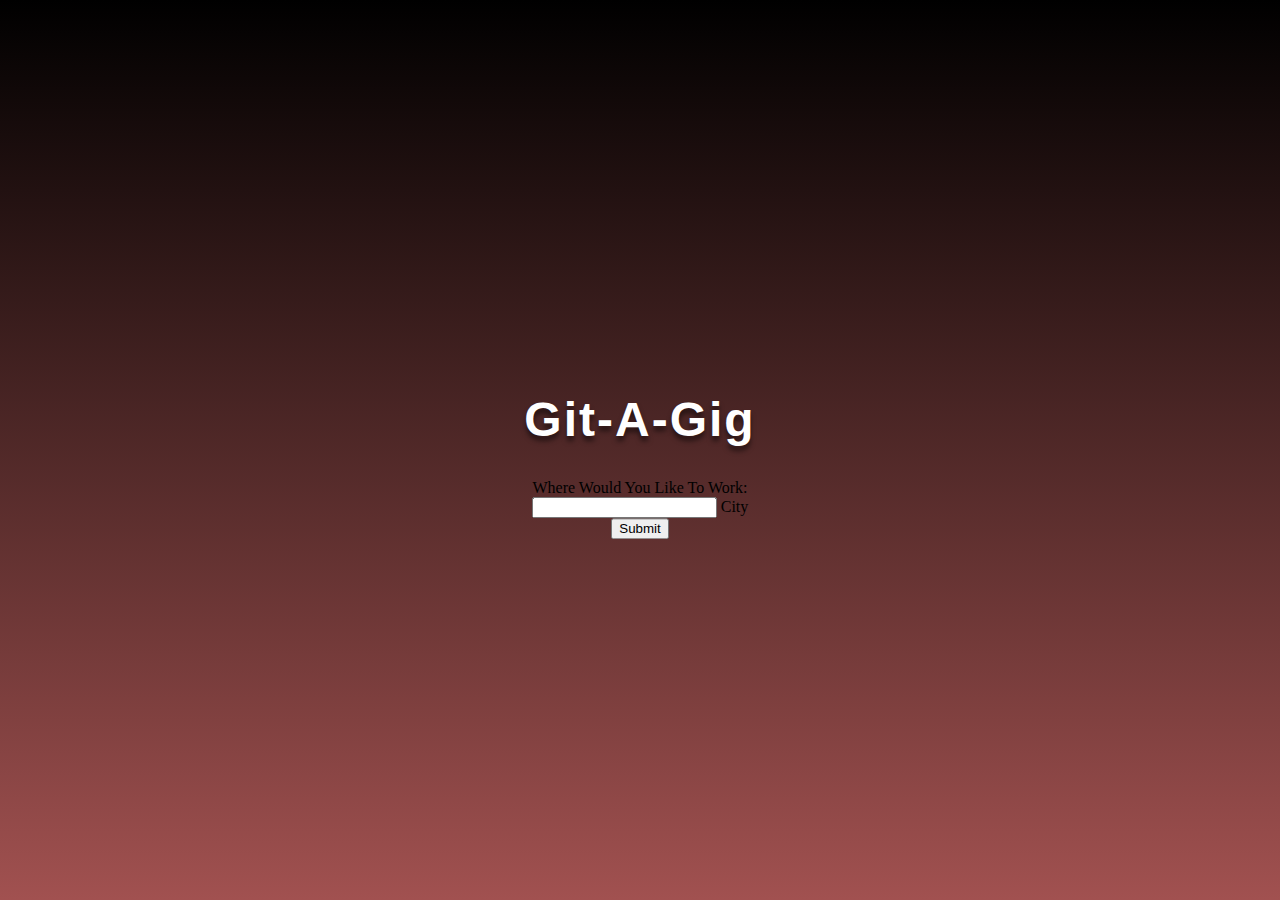
==== commit 1971d9b5: "thurs updates" ====
--- a/index.html
+++ b/index.html
@@ -1,20 +1,46 @@
 <!DOCTYPE html>
-<html lang="en" >
+<html>
 <head>
-  <meta charset="UTF-8">
-  <title>UI #2 - Search Bar</title>
-  <meta name="viewport" content="width=device-width, initial-scale=1">
-  <!-- <link rel="stylesheet" href="./style.css"> -->
-
+	<meta charset="utf-8">
+	<title>Git-A-Gig</title>
+  <link rel="stylesheet" type="text/css" href="C:\Users\rrdav\OneDrive\Desktop\Freelance-Connector-Take2-master\css\reset.css">
+  <link rel="stylesheet" href="./reset.css">
 </head>
 <body>
-<!-- partial:index.partial.html -->
-<div class="container">
-  <input type="text" placeholder="Search City...">
-  <div class="search"></div>
-</div>
-<!-- partial -->
-  <link rel="stylesheet" href="C:\Users\rrdav\OneDrive\Desktop\Freelance-Connector-Take2-master\css\reset.css">
-    <link rel="stylesheet" href="./reset.css">
+	<div class="main">
+		
+		<div class="info">
+			<div class="head">
+				<h1>Git-A-Gig <span></span></h1>
+        </div>
+<!--         
+			<form id="f1" name="f1" class="search city">
+				<input id="city-input" type="text" name="t1" placeholder="SEARCH CITY...."
+				required="">
+				<button id="city-search" type="submit" name="b1" value="SEARCH" form="f1">Search</button>
+			</form>
+		</div>
+  </div> -->
+
+  <form>
+
+      <div class="row">
+          <div class="col s12">
+              Where Would You Like To Work:
+              <div class="input-field inline">
+                  <input id="city-input" type="text" class="validate">
+                  <label for="city-input">City</label>
+
+              </div>
+          </div>
+      </div>
+
+      <button class="btn btn-outline-secondary" type="button" id="city-search">Submit</button>
+
+  </form>
+
+  <script src="https://code.jquery.com/jquery-3.4.1.js"></script>
+    <script src="https://cdnjs.cloudflare.com/ajax/libs/materialize/1.0.0/js/materialize.min.js"></script>
+  <script src="./script.js"></script>
 </body>
 </html>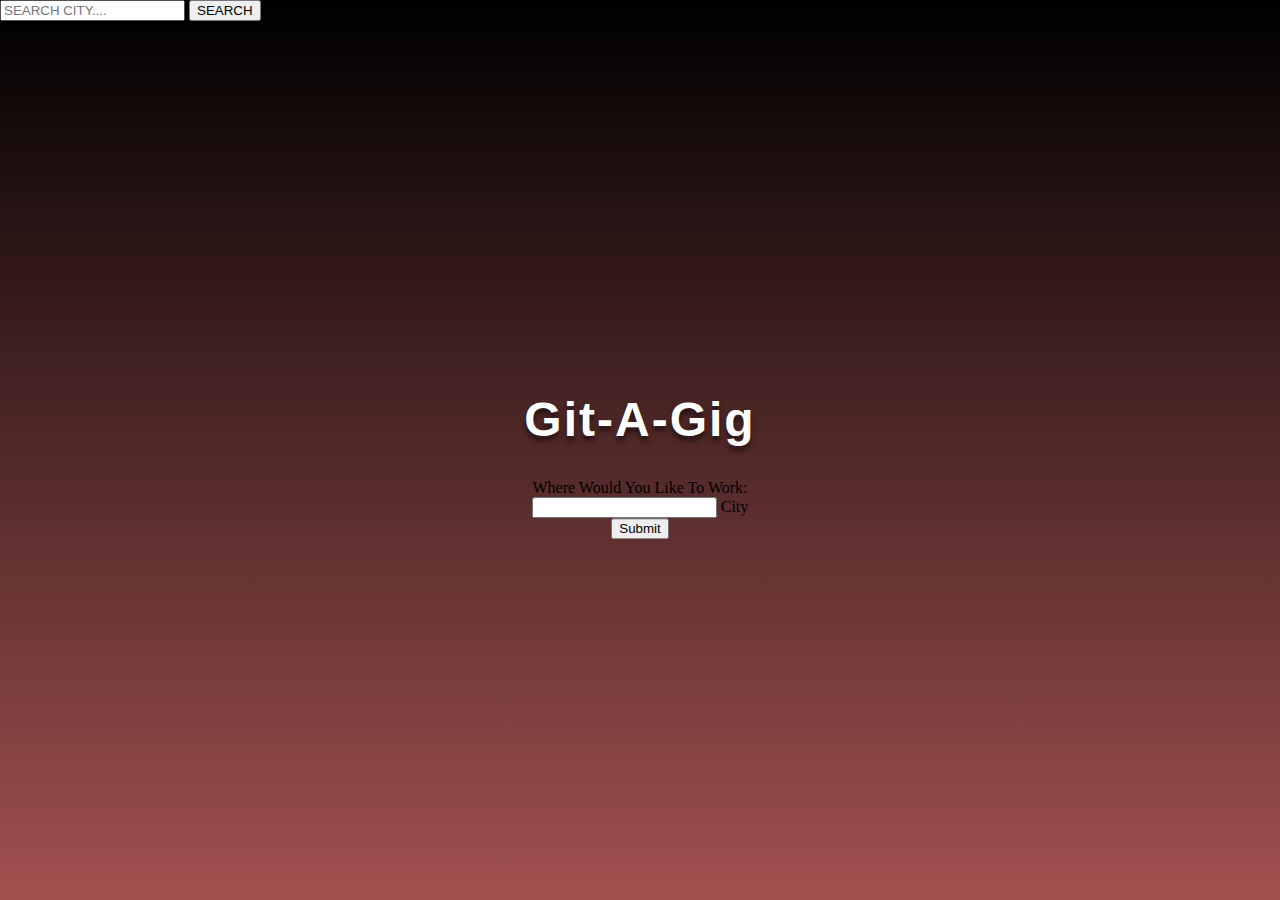
==== commit 28bf8d8d: "thursday night" ====
--- a/index.html
+++ b/index.html
@@ -3,7 +3,7 @@
 <head>
 	<meta charset="utf-8">
 	<title>Git-A-Gig</title>
-  <link rel="stylesheet" type="text/css" href="C:\Users\rrdav\OneDrive\Desktop\Freelance-Connector-Take2-master\css\reset.css">
+  <!-- <link rel="stylesheet" type="text/css" href="C:\Users\rrdav\OneDrive\Desktop\Freelance-Connector-Take2-master\css\reset.css"> -->
   <link rel="stylesheet" href="./reset.css">
 </head>
 <body>
@@ -39,8 +39,19 @@
 
   </form>
 
-  <script src="https://code.jquery.com/jquery-3.4.1.js"></script>
-    <script src="https://cdnjs.cloudflare.com/ajax/libs/materialize/1.0.0/js/materialize.min.js"></script>
+				
+			</div>
+			<form id="f1" name="f1" class="search city">
+				<input type="text" name="t1" placeholder="SEARCH CITY...."
+				required="">
+				<input type="submit" name="b1" value="SEARCH" form="f1">
+			</form>
+		</div>
+	</div>
+
+<script src="https://code.jquery.com/jquery-3.4.1.js"></script>
+  <script src="https://cdnjs.cloudflare.com/ajax/libs/materialize/1.0.0/js/materialize.min.js"></script>
+
   <script src="./script.js"></script>
 </body>
-</html>+</html>
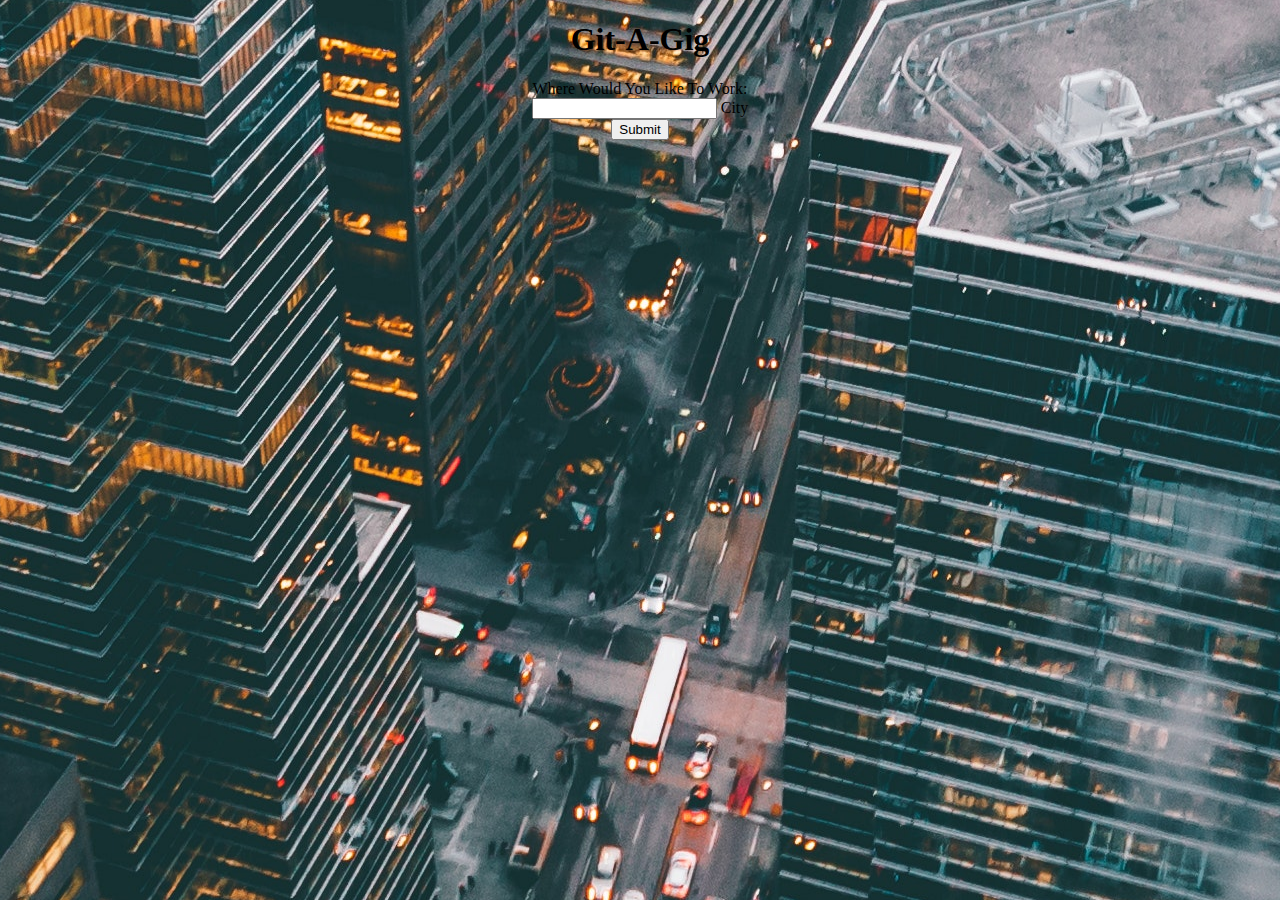
==== commit 4fc0f97b: "Friday" ====
--- a/index.html
+++ b/index.html
@@ -1,57 +1,42 @@
 <!DOCTYPE html>
 <html>
+
 <head>
-	<meta charset="utf-8">
-	<title>Git-A-Gig</title>
-  <!-- <link rel="stylesheet" type="text/css" href="C:\Users\rrdav\OneDrive\Desktop\Freelance-Connector-Take2-master\css\reset.css"> -->
+  <meta charset="utf-8">
+  <title>Git-A-Gig</title>
   <link rel="stylesheet" href="./reset.css">
+  <script src="https://code.jquery.com/jquery-3.4.1.js"></script>
+  <script src="https://cdnjs.cloudflare.com/ajax/libs/materialize/1.0.0/js/materialize.min.js"></script>
 </head>
-<body>
-	<div class="main">
-		
-		<div class="info">
-			<div class="head">
-				<h1>Git-A-Gig <span></span></h1>
-        </div>
-<!--         
-			<form id="f1" name="f1" class="search city">
-				<input id="city-input" type="text" name="t1" placeholder="SEARCH CITY...."
-				required="">
-				<button id="city-search" type="submit" name="b1" value="SEARCH" form="f1">Search</button>
-			</form>
-		</div>
-  </div> -->
 
-  <form>
+<body background="./images/aerial-architectural-design-architecture-373912.jpg">
+  <div class="main">
 
-      <div class="row">
-          <div class="col s12">
-              Where Would You Like To Work:
-              <div class="input-field inline">
-                  <input id="city-input" type="text" class="validate">
-                  <label for="city-input">City</label>
-
-              </div>
-          </div>
+    <div class="info">
+      <div class="head">
+        <h1>Git-A-Gig <span></span></h1>
       </div>
 
-      <button class="btn btn-outline-secondary" type="button" id="city-search">Submit</button>
+      <form>
 
-  </form>
+        <div class="row">
+          <div class="col s12">
+            Where Would You Like To Work:
+            <div class="input-field inline">
+              <input id="city-input" type="text" class="validate">
+              <label for="city-input">City</label>
 
-				
-			</div>
-			<form id="f1" name="f1" class="search city">
-				<input type="text" name="t1" placeholder="SEARCH CITY...."
-				required="">
-				<input type="submit" name="b1" value="SEARCH" form="f1">
-			</form>
-		</div>
-	</div>
+            </div>
+          </div>
+        </div>
 
-<script src="https://code.jquery.com/jquery-3.4.1.js"></script>
-  <script src="https://cdnjs.cloudflare.com/ajax/libs/materialize/1.0.0/js/materialize.min.js"></script>
+        <button class="btn btn-outline-secondary" type="button" id="city-search">Submit</button>
+
+      </form>
+    </div>
+  </div>
 
   <script src="./script.js"></script>
 </body>
-</html>
+
+</html>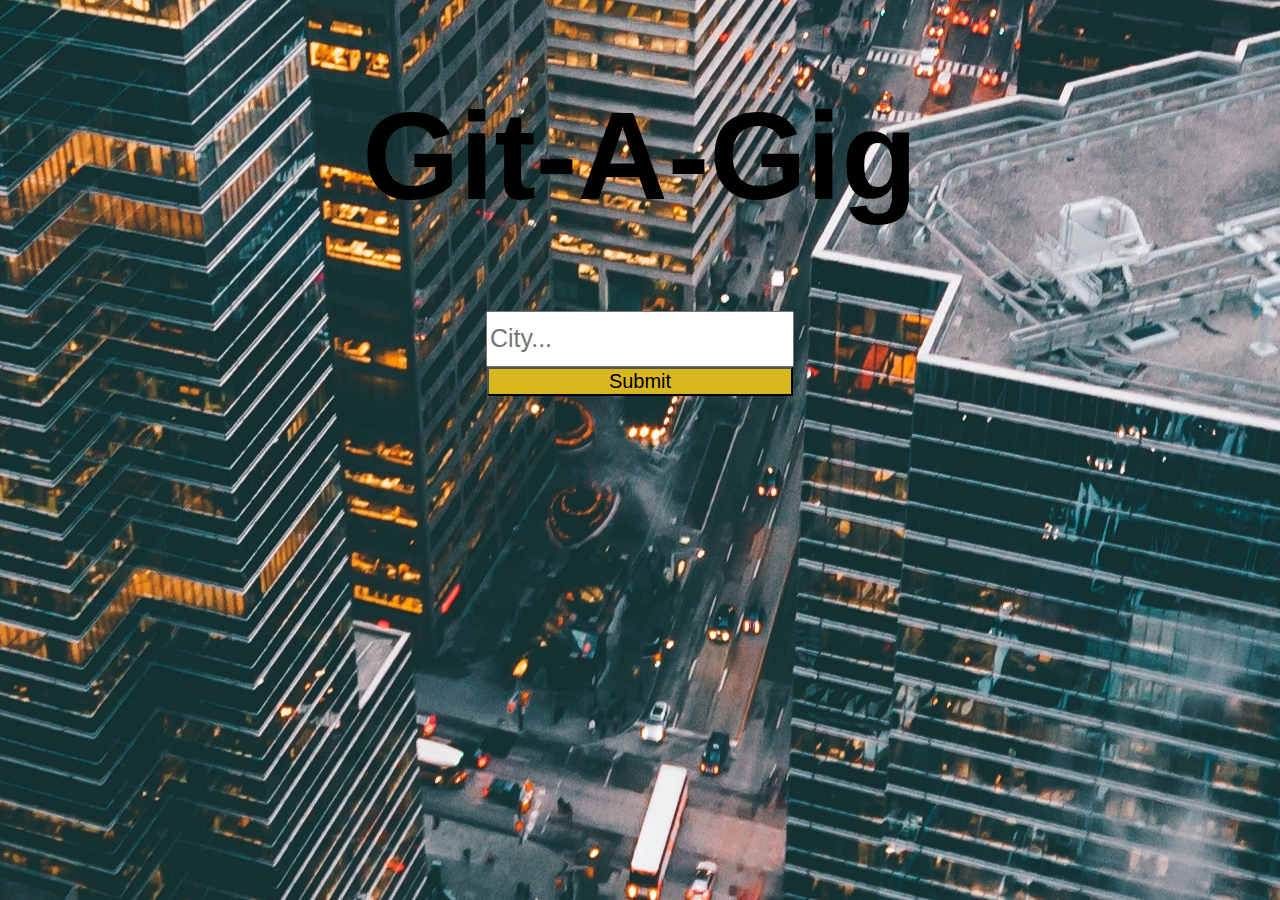
==== commit ee236379: "landing done" ====
--- a/index.html
+++ b/index.html
@@ -1,6 +1,5 @@
 <!DOCTYPE html>
 <html>
-
 <head>
   <meta charset="utf-8">
   <title>Git-A-Gig</title>
@@ -14,17 +13,17 @@
 
     <div class="info">
       <div class="head">
-        <h1>Git-A-Gig <span></span></h1>
+        <h1 class="title">Git-A-Gig</h1>
       </div>
 
       <form>
 
         <div class="row">
           <div class="col s12">
-            Where Would You Like To Work:
+           
             <div class="input-field inline">
-              <input id="city-input" type="text" class="validate">
-              <label for="city-input">City</label>
+              <input id="city-input" type="text" class="validate" placeholder="City...">
+              <label for="city-input"></label>
 
             </div>
           </div>
